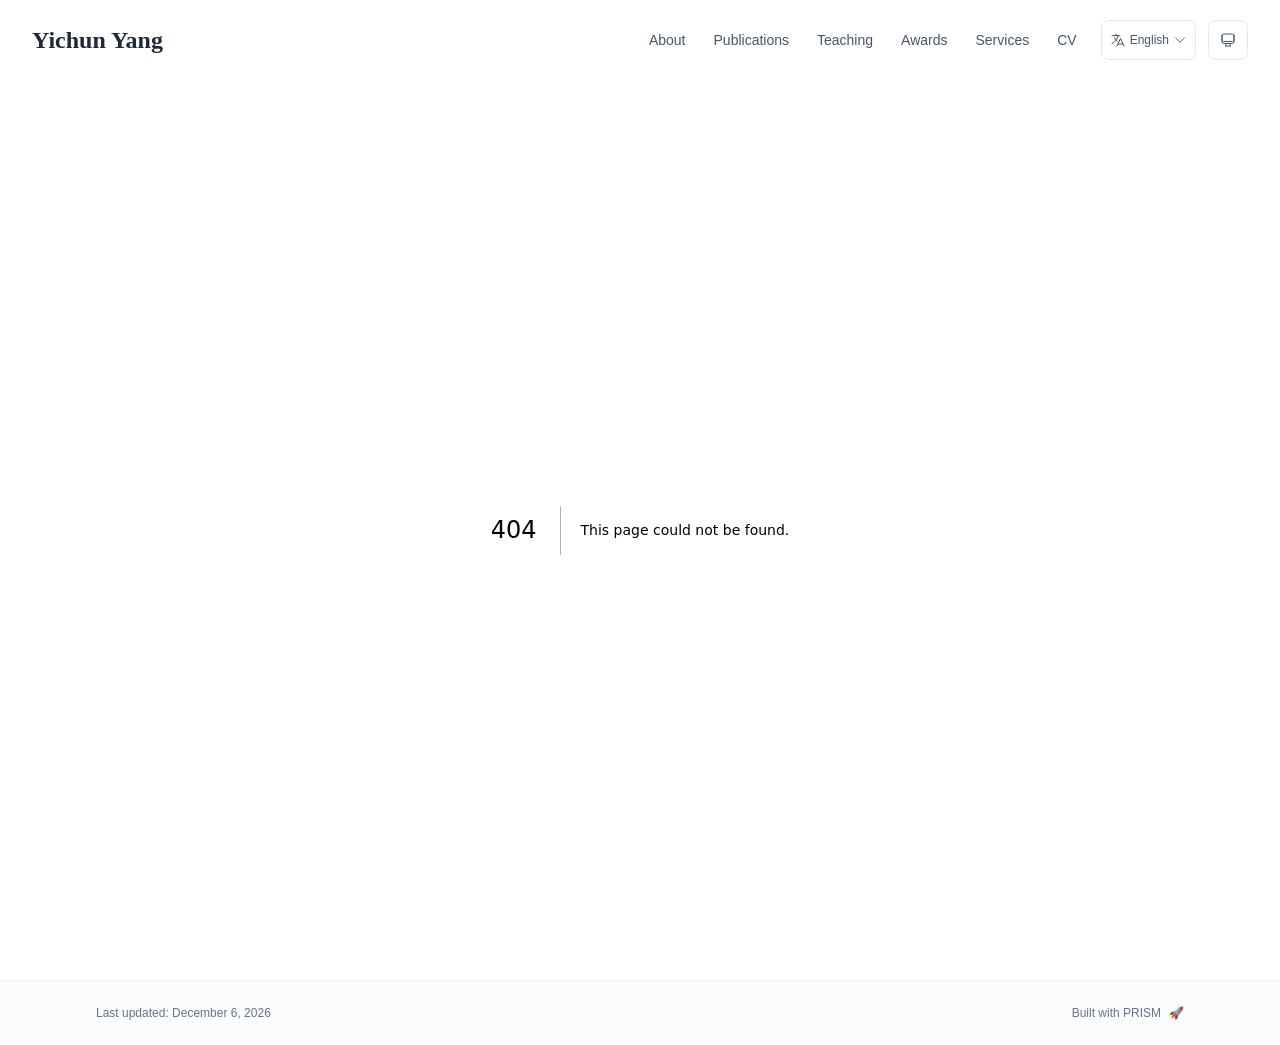
==== 404/index.html @ f0b24abc "Add files via upload" ====
<!DOCTYPE html><html lang="en" class="scroll-smooth"><head><meta charSet="utf-8"/><meta name="viewport" content="width=device-width, initial-scale=1"/><link rel="stylesheet" href="/_next/static/css/1323167429cc407e.css" data-precedence="next"/><link rel="preload" as="script" fetchPriority="low" href="/_next/static/chunks/webpack-af78f5c2c11af041.js"/><script src="/_next/static/chunks/4bd1b696-70b6d399998de86a.js" async=""></script><script src="/_next/static/chunks/684-5aaa8290a129f299.js" async=""></script><script src="/_next/static/chunks/main-app-bf8d1f2fd88f230e.js" async=""></script><script src="/_next/static/chunks/461-a9a5d7b05a71d978.js" async=""></script><script src="/_next/static/chunks/874-6cc630662f3664af.js" async=""></script><script src="/_next/static/chunks/291-e39730cc9327e39b.js" async=""></script><script src="/_next/static/chunks/app/layout-efff964dfcec5de4.js" async=""></script><meta name="robots" content="noindex"/><title>404: This page could not be found.</title><link rel="icon" href="/favicon.svg" type="image/svg+xml"/><link rel="dns-prefetch" href="https://jialeliu.com"/><link rel="preconnect" href="https://jialeliu.com" crossorigin=""/><link rel="preload" as="font" type="font/woff2" href="https://jialeliu.com/fonts/georgiab.woff2" crossorigin=""/><script>
              try {
                const theme = localStorage.getItem('theme-storage');
                const parsed = theme ? JSON.parse(theme) : null;
                const setting = parsed?.state?.theme || 'system';
                const prefersDark = typeof window !== 'undefined' && window.matchMedia && window.matchMedia('(prefers-color-scheme: dark)').matches;
                const effective = setting === 'dark' ? 'dark' : (setting === 'light' ? 'light' : (prefersDark ? 'dark' : 'light'));
                var root = document.documentElement;
                root.classList.add(effective);
                root.setAttribute('data-theme', effective);
              } catch (e) {
                var root = document.documentElement;
                root.classList.add('light');
                root.setAttribute('data-theme', 'light');
              }
            </script><script>
    try {
      const cfg = {"enabled":true,"locales":["zh","en"],"defaultLocale":"en","mode":"auto","fixedLocale":"en","persist":true,"switcher":true,"labels":{"zh":"中文","en":"English"}};
      const storageKey = 'locale-storage';
      const normalize = (value) => typeof value === 'string' ? value.trim().replace('_', '-').toLowerCase() : '';
      const matchLocale = (candidate) => {
        const normalized = normalize(candidate);
        if (!normalized) return null;
        if (cfg.locales.includes(normalized)) return normalized;
        const language = normalized.split('-')[0];
        if (cfg.locales.includes(language)) return language;
        return null;
      };

      let resolved = null;

      if (cfg.persist) {
        resolved = matchLocale(localStorage.getItem(storageKey));
      }

      if (!resolved) {
        if (cfg.mode === 'fixed') {
          resolved = cfg.fixedLocale;
        } else {
          resolved = matchLocale(navigator.language);
        }
      }

      if (!resolved) {
        resolved = cfg.defaultLocale;
      }

      const root = document.documentElement;
      root.lang = resolved;
      root.setAttribute('data-locale', resolved);

      if (cfg.persist) {
        localStorage.setItem(storageKey, resolved);
      }
    } catch (e) {
      const root = document.documentElement;
      root.lang = 'en';
      root.setAttribute('data-locale', 'en');
    }
  </script><title>Yichun Yang</title><meta name="description" content="First year Ph.D. student at Beijing Institute of Technology."/><meta name="author" content="Yichun Yang"/><meta name="keywords" content="Yichun Yang,PhD,Research,Beijing Institute of Technology"/><meta name="creator" content="Yichun Yang"/><meta name="publisher" content="Yichun Yang"/><meta property="og:title" content="Yichun Yang"/><meta property="og:description" content="First year Ph.D. student at Beijing Institute of Technology."/><meta property="og:site_name" content="Yichun Yang&#x27;s Academic Website"/><meta property="og:locale" content="en_US"/><meta property="og:type" content="website"/><meta name="twitter:card" content="summary"/><meta name="twitter:title" content="Yichun Yang"/><meta name="twitter:description" content="First year Ph.D. student at Beijing Institute of Technology."/><link rel="icon" href="/favicon.svg"/><script>document.querySelectorAll('body link[rel="icon"], body link[rel="apple-touch-icon"]').forEach(el => document.head.appendChild(el))</script><script src="/_next/static/chunks/polyfills-42372ed130431b0a.js" noModule=""></script></head><body class="font-sans antialiased"><div style="visibility:hidden"><nav class="fixed top-0 left-0 right-0 z-50" data-headlessui-state=""><div class="transition-all duration-300 ease-out bg-transparent" style="transform:translateY(-100px)"><div class="max-w-7xl mx-auto px-4 sm:px-6 lg:px-8"><div class="flex justify-between items-center h-16 lg:h-20"><div class="flex-shrink-0" tabindex="0"><a class="text-xl lg:text-2xl font-serif font-semibold text-primary hover:text-accent transition-colors duration-200" href="/">Yichun Yang</a></div><div class="hidden lg:block"><div class="ml-10 flex items-center space-x-3"><div class="relative flex items-baseline space-x-1"><a data-nav-href="/" class="relative px-3 py-2 text-sm font-medium rounded-lg transition-colors duration-150 text-neutral-600" href="/">About</a><a data-nav-href="/publications" class="relative px-3 py-2 text-sm font-medium rounded-lg transition-colors duration-150 text-neutral-600" href="/publications/">Publications</a><a data-nav-href="/teaching" class="relative px-3 py-2 text-sm font-medium rounded-lg transition-colors duration-150 text-neutral-600" href="/teaching/">Teaching</a><a data-nav-href="/awards" class="relative px-3 py-2 text-sm font-medium rounded-lg transition-colors duration-150 text-neutral-600" href="/awards/">Awards</a><a data-nav-href="/services" class="relative px-3 py-2 text-sm font-medium rounded-lg transition-colors duration-150 text-neutral-600" href="/services/">Services</a><a data-nav-href="/cv" class="relative px-3 py-2 text-sm font-medium rounded-lg transition-colors duration-150 text-neutral-600" href="/cv/">CV</a></div><div class="flex items-center justify-center w-14 h-10 rounded-lg border border-neutral-200 dark:border-[rgba(148,163,184,0.24)] bg-background dark:bg-neutral-800"><div class="w-6 h-4 rounded bg-neutral-300 animate-pulse"></div></div><div class="flex items-center justify-center w-10 h-10 rounded-lg border border-neutral-200 dark:border-[rgba(148,163,184,0.24)] bg-background dark:bg-neutral-800"><div class="w-4 h-4 rounded-full bg-neutral-300 animate-pulse"></div></div></div></div><div class="lg:hidden flex items-center space-x-2"><div class="flex items-center justify-center w-14 h-10 rounded-lg border border-neutral-200 dark:border-[rgba(148,163,184,0.24)] bg-background dark:bg-neutral-800"><div class="w-6 h-4 rounded bg-neutral-300 animate-pulse"></div></div><div class="flex items-center justify-center w-10 h-10 rounded-lg border border-neutral-200 dark:border-[rgba(148,163,184,0.24)] bg-background dark:bg-neutral-800"><div class="w-4 h-4 rounded-full bg-neutral-300 animate-pulse"></div></div><button class="inline-flex items-center justify-center p-2 rounded-md text-neutral-600 hover:text-primary hover:bg-neutral-100 dark:hover:bg-neutral-800 focus:outline-none focus:ring-2 focus:ring-inset focus:ring-accent transition-colors duration-200" id="headlessui-disclosure-button-«R7pdb»" type="button" aria-expanded="false" data-headlessui-state=""><span class="sr-only">Open main menu</span><div><svg xmlns="http://www.w3.org/2000/svg" fill="none" viewBox="0 0 24 24" stroke-width="1.5" stroke="currentColor" aria-hidden="true" data-slot="icon" class="block h-6 w-6"><path stroke-linecap="round" stroke-linejoin="round" d="M3.75 6.75h16.5M3.75 12h16.5m-16.5 5.25h16.5"></path></svg></div></button></div></div></div></div></nav><main class="min-h-screen pt-16 lg:pt-20"><div style="font-family:system-ui,&quot;Segoe UI&quot;,Roboto,Helvetica,Arial,sans-serif,&quot;Apple Color Emoji&quot;,&quot;Segoe UI Emoji&quot;;height:100vh;text-align:center;display:flex;flex-direction:column;align-items:center;justify-content:center"><div><style>body{color:#000;background:#fff;margin:0}.next-error-h1{border-right:1px solid rgba(0,0,0,.3)}@media (prefers-color-scheme:dark){body{color:#fff;background:#000}.next-error-h1{border-right:1px solid rgba(255,255,255,.3)}}</style><h1 class="next-error-h1" style="display:inline-block;margin:0 20px 0 0;padding:0 23px 0 0;font-size:24px;font-weight:500;vertical-align:top;line-height:49px">404</h1><div style="display:inline-block"><h2 style="font-size:14px;font-weight:400;line-height:49px;margin:0">This page could not be found.</h2></div></div></div><!--$--><!--/$--><!--$--><!--/$--></main><footer class="border-t border-neutral-200/50 bg-neutral-50/50 dark:bg-neutral-900/50 dark:border-neutral-700/50"><div class="max-w-6xl mx-auto px-4 sm:px-6 lg:px-8 py-6"><div class="flex flex-col sm:flex-row justify-between items-center gap-2"><p class="text-xs text-neutral-500">Last updated<!-- -->: <!-- -->April 10, 2026</p><p class="text-xs text-neutral-500 flex items-center"><a href="https://github.com/xyjoey/PRISM" target="_blank" rel="noopener noreferrer">Built with PRISM</a><span class="ml-2">🚀</span></p></div></div></footer></div><script src="/_next/static/chunks/webpack-af78f5c2c11af041.js" async=""></script><script>(self.__next_f=self.__next_f||[]).push([0])</script><script>self.__next_f.push([1,"1:\"$Sreact.fragment\"\n3:I[3719,[\"461\",\"static/chunks/461-a9a5d7b05a71d978.js\",\"874\",\"static/chunks/874-6cc630662f3664af.js\",\"291\",\"static/chunks/291-e39730cc9327e39b.js\",\"177\",\"static/chunks/app/layout-efff964dfcec5de4.js\"],\"ThemeProvider\"]\n4:I[310,[\"461\",\"static/chunks/461-a9a5d7b05a71d978.js\",\"874\",\"static/chunks/874-6cc630662f3664af.js\",\"291\",\"static/chunks/291-e39730cc9327e39b.js\",\"177\",\"static/chunks/app/layout-efff964dfcec5de4.js\"],\"LocaleProvider\"]\n5:I[4574,[\"461\",\"static/chunks/461-a9a5d7b05a71d978.js\",\"874\",\"static/chunks/874-6cc630662f3664af.js\",\"291\",\"static/chunks/291-e39730cc9327e39b.js\",\"177\",\"static/chunks/app/layout-efff964dfcec5de4.js\"],\"default\"]\n6:I[7555,[],\"\"]\n7:I[1295,[],\"\"]\n8:I[2548,[\"461\",\"static/chunks/461-a9a5d7b05a71d978.js\",\"874\",\"static/chunks/874-6cc630662f3664af.js\",\"291\",\"static/chunks/291-e39730cc9327e39b.js\",\"177\",\"static/chunks/app/layout-efff964dfcec5de4.js\"],\"default\"]\n9:I[9665,[],\"MetadataBoundary\"]\nb:I[9665,[],\"OutletBoundary\"]\ne:I[4911,[],\"AsyncMetadataOutlet\"]\n10:I[9665,[],\"ViewportBoundary\"]\n12:I[6614,[],\"\"]\n:HL[\"/_next/static/css/1323167429cc407e.css\",\"style\"]\n2:T590,\n    try {\n      const cfg = {\"enabled\":true,\"locales\":[\"zh\",\"en\"],\"defaultLocale\":\"en\",\"mode\":\"auto\",\"fixedLocale\":\"en\",\"persist\":true,\"switcher\":true,\"labels\":{\"zh\":\"中文\",\"en\":\"English\"}};\n      const storageKey = 'locale-storage';\n      const normalize = (value) =\u003e typeof value === 'string' ? value.trim().replace('_', '-').toLowerCase() : '';\n      const matchLocale = (candidate) =\u003e {\n        const normalized = normalize(candidate);\n        if (!normalized) return null;\n        if (cfg.locales.includes(normalized)) return normalized;\n        const language = normalized.split('-')[0];\n        if (cfg.locales.includes(language)) return language;\n        return null;\n      };\n\n      let resolved = null;\n\n      if (cfg.persist) {\n        resolved = matchLocale(localStorage.getItem(storageKey));\n      }\n\n      if (!resolved) {\n        if (cfg.mode === 'fixed') {\n          resolved = cfg.fixedLocale;\n        }"])</script><script>self.__next_f.push([1," else {\n          resolved = matchLocale(navigator.language);\n        }\n      }\n\n      if (!resolved) {\n        resolved = cfg.defaultLocale;\n      }\n\n      const root = document.documentElement;\n      root.lang = resolved;\n      root.setAttribute('data-locale', resolved);\n\n      if (cfg.persist) {\n        localStorage.setItem(storageKey, resolved);\n      }\n    } catch (e) {\n      const root = document.documentElement;\n      root.lang = 'en';\n      root.setAttribute('data-locale', 'en');\n    }\n  "])</script><script>self.__next_f.push([1,"0:{\"P\":null,\"b\":\"nX96BOFjvNhLvj8TlKa_o\",\"p\":\"\",\"c\":[\"\",\"_not-found\",\"\"],\"i\":false,\"f\":[[[\"\",{\"children\":[\"/_not-found\",{\"children\":[\"__PAGE__\",{}]}]},\"$undefined\",\"$undefined\",true],[\"\",[\"$\",\"$1\",\"c\",{\"children\":[[[\"$\",\"link\",\"0\",{\"rel\":\"stylesheet\",\"href\":\"/_next/static/css/1323167429cc407e.css\",\"precedence\":\"next\",\"crossOrigin\":\"$undefined\",\"nonce\":\"$undefined\"}]],[\"$\",\"html\",null,{\"lang\":\"en\",\"className\":\"scroll-smooth\",\"suppressHydrationWarning\":true,\"children\":[[\"$\",\"head\",null,{\"children\":[[\"$\",\"link\",null,{\"rel\":\"icon\",\"href\":\"/favicon.svg\",\"type\":\"image/svg+xml\"}],[\"$\",\"link\",null,{\"rel\":\"dns-prefetch\",\"href\":\"https://jialeliu.com\"}],[\"$\",\"link\",null,{\"rel\":\"preconnect\",\"href\":\"https://jialeliu.com\",\"crossOrigin\":\"\"}],[\"$\",\"link\",null,{\"rel\":\"preload\",\"as\":\"font\",\"type\":\"font/woff2\",\"href\":\"https://jialeliu.com/fonts/georgiab.woff2\",\"crossOrigin\":\"\"}],[\"$\",\"script\",null,{\"dangerouslySetInnerHTML\":{\"__html\":\"\\n              try {\\n                const theme = localStorage.getItem('theme-storage');\\n                const parsed = theme ? JSON.parse(theme) : null;\\n                const setting = parsed?.state?.theme || 'system';\\n                const prefersDark = typeof window !== 'undefined' \u0026\u0026 window.matchMedia \u0026\u0026 window.matchMedia('(prefers-color-scheme: dark)').matches;\\n                const effective = setting === 'dark' ? 'dark' : (setting === 'light' ? 'light' : (prefersDark ? 'dark' : 'light'));\\n                var root = document.documentElement;\\n                root.classList.add(effective);\\n                root.setAttribute('data-theme', effective);\\n              } catch (e) {\\n                var root = document.documentElement;\\n                root.classList.add('light');\\n                root.setAttribute('data-theme', 'light');\\n              }\\n            \"}}],[\"$\",\"script\",null,{\"dangerouslySetInnerHTML\":{\"__html\":\"$2\"}}]]}],[\"$\",\"body\",null,{\"className\":\"font-sans antialiased\",\"children\":[\"$\",\"$L3\",null,{\"children\":[\"$\",\"$L4\",null,{\"config\":{\"enabled\":true,\"locales\":[\"zh\",\"en\"],\"defaultLocale\":\"en\",\"mode\":\"auto\",\"fixedLocale\":\"en\",\"persist\":true,\"switcher\":true,\"labels\":{\"zh\":\"中文\",\"en\":\"English\"}},\"children\":[[\"$\",\"$L5\",null,{\"items\":[{\"title\":\"About\",\"type\":\"page\",\"target\":\"about\",\"href\":\"/\"},{\"title\":\"Publications\",\"type\":\"page\",\"target\":\"publications\",\"href\":\"/publications\"},{\"title\":\"Teaching\",\"type\":\"page\",\"target\":\"teaching\",\"href\":\"/teaching\"},{\"title\":\"Awards\",\"type\":\"page\",\"target\":\"awards\",\"href\":\"/awards\"},{\"title\":\"Services\",\"type\":\"page\",\"target\":\"services\",\"href\":\"/services\"},{\"title\":\"CV\",\"type\":\"page\",\"target\":\"cv\",\"href\":\"/cv\"}],\"siteTitle\":\"Yichun Yang\",\"enableOnePageMode\":false,\"i18n\":\"$0:f:0:1:1:props:children:1:props:children:1:props:children:props:children:props:config\",\"itemsByLocale\":{\"zh\":[{\"title\":\"关于我\",\"type\":\"page\",\"target\":\"about\",\"href\":\"/\"},{\"title\":\"论文\",\"type\":\"page\",\"target\":\"publications\",\"href\":\"/publications\"},{\"title\":\"教学\",\"type\":\"page\",\"target\":\"teaching\",\"href\":\"/teaching\"},{\"title\":\"奖项\",\"type\":\"page\",\"target\":\"awards\",\"href\":\"/awards\"},{\"title\":\"服务\",\"type\":\"page\",\"target\":\"services\",\"href\":\"/services\"},{\"title\":\"简历\",\"type\":\"page\",\"target\":\"cv\",\"href\":\"/cv\"}],\"en\":[{\"title\":\"About\",\"type\":\"page\",\"target\":\"about\",\"href\":\"/\"},{\"title\":\"Publications\",\"type\":\"page\",\"target\":\"publications\",\"href\":\"/publications\"},{\"title\":\"Teaching\",\"type\":\"page\",\"target\":\"teaching\",\"href\":\"/teaching\"},{\"title\":\"Awards\",\"type\":\"page\",\"target\":\"awards\",\"href\":\"/awards\"},{\"title\":\"Services\",\"type\":\"page\",\"target\":\"services\",\"href\":\"/services\"},{\"title\":\"CV\",\"type\":\"page\",\"target\":\"cv\",\"href\":\"/cv\"}]},\"siteTitleByLocale\":{\"zh\":\"杨一春\",\"en\":\"Yichun Yang\"}}],[\"$\",\"main\",null,{\"className\":\"min-h-screen pt-16 lg:pt-20\",\"children\":[\"$\",\"$L6\",null,{\"parallelRouterKey\":\"children\",\"error\":\"$undefined\",\"errorStyles\":\"$undefined\",\"errorScripts\":\"$undefined\",\"template\":[\"$\",\"$L7\",null,{}],\"templateStyles\":\"$undefined\",\"templateScripts\":\"$undefined\",\"notFound\":[[[\"$\",\"title\",null,{\"children\":\"404: This page could not be found.\"}],[\"$\",\"div\",null,{\"style\":{\"fontFamily\":\"system-ui,\\\"Segoe UI\\\",Roboto,Helvetica,Arial,sans-serif,\\\"Apple Color Emoji\\\",\\\"Segoe UI Emoji\\\"\",\"height\":\"100vh\",\"textAlign\":\"center\",\"display\":\"flex\",\"flexDirection\":\"column\",\"alignItems\":\"center\",\"justifyContent\":\"center\"},\"children\":[\"$\",\"div\",null,{\"children\":[[\"$\",\"style\",null,{\"dangerouslySetInnerHTML\":{\"__html\":\"body{color:#000;background:#fff;margin:0}.next-error-h1{border-right:1px solid rgba(0,0,0,.3)}@media (prefers-color-scheme:dark){body{color:#fff;background:#000}.next-error-h1{border-right:1px solid rgba(255,255,255,.3)}}\"}}],[\"$\",\"h1\",null,{\"className\":\"next-error-h1\",\"style\":{\"display\":\"inline-block\",\"margin\":\"0 20px 0 0\",\"padding\":\"0 23px 0 0\",\"fontSize\":24,\"fontWeight\":500,\"verticalAlign\":\"top\",\"lineHeight\":\"49px\"},\"children\":404}],[\"$\",\"div\",null,{\"style\":{\"display\":\"inline-block\"},\"children\":[\"$\",\"h2\",null,{\"style\":{\"fontSize\":14,\"fontWeight\":400,\"lineHeight\":\"49px\",\"margin\":0},\"children\":\"This page could not be found.\"}]}]]}]}]],[]],\"forbidden\":\"$undefined\",\"unauthorized\":\"$undefined\"}]}],[\"$\",\"$L8\",null,{\"lastUpdated\":\"$undefined\",\"lastUpdatedByLocale\":{\"zh\":\"$undefined\",\"en\":\"$undefined\"},\"defaultLocale\":\"en\"}]]}]}]}]]}]]}],{\"children\":[\"/_not-found\",[\"$\",\"$1\",\"c\",{\"children\":[null,[\"$\",\"$L6\",null,{\"parallelRouterKey\":\"children\",\"error\":\"$undefined\",\"errorStyles\":\"$undefined\",\"errorScripts\":\"$undefined\",\"template\":[\"$\",\"$L7\",null,{}],\"templateStyles\":\"$undefined\",\"templateScripts\":\"$undefined\",\"notFound\":\"$undefined\",\"forbidden\":\"$undefined\",\"unauthorized\":\"$undefined\"}]]}],{\"children\":[\"__PAGE__\",[\"$\",\"$1\",\"c\",{\"children\":[[[\"$\",\"title\",null,{\"children\":\"404: This page could not be found.\"}],[\"$\",\"div\",null,{\"style\":\"$0:f:0:1:1:props:children:1:props:children:1:props:children:props:children:props:children:1:props:children:props:notFound:0:1:props:style\",\"children\":[\"$\",\"div\",null,{\"children\":[[\"$\",\"style\",null,{\"dangerouslySetInnerHTML\":{\"__html\":\"body{color:#000;background:#fff;margin:0}.next-error-h1{border-right:1px solid rgba(0,0,0,.3)}@media (prefers-color-scheme:dark){body{color:#fff;background:#000}.next-error-h1{border-right:1px solid rgba(255,255,255,.3)}}\"}}],[\"$\",\"h1\",null,{\"className\":\"next-error-h1\",\"style\":\"$0:f:0:1:1:props:children:1:props:children:1:props:children:props:children:props:children:1:props:children:props:notFound:0:1:props:children:props:children:1:props:style\",\"children\":404}],[\"$\",\"div\",null,{\"style\":\"$0:f:0:1:1:props:children:1:props:children:1:props:children:props:children:props:children:1:props:children:props:notFound:0:1:props:children:props:children:2:props:style\",\"children\":[\"$\",\"h2\",null,{\"style\":\"$0:f:0:1:1:props:children:1:props:children:1:props:children:props:children:props:children:1:props:children:props:notFound:0:1:props:children:props:children:2:props:children:props:style\",\"children\":\"This page could not be found.\"}]}]]}]}]],[\"$\",\"$L9\",null,{\"children\":\"$La\"}],null,[\"$\",\"$Lb\",null,{\"children\":[\"$Lc\",\"$Ld\",[\"$\",\"$Le\",null,{\"promise\":\"$@f\"}]]}]]}],{},null,false]},null,false]},null,false],[\"$\",\"$1\",\"h\",{\"children\":[[\"$\",\"meta\",null,{\"name\":\"robots\",\"content\":\"noindex\"}],[\"$\",\"$1\",\"EU04iHyflQEjvFbrUO5sN\",{\"children\":[[\"$\",\"$L10\",null,{\"children\":\"$L11\"}],null]}],null]}],false]],\"m\":\"$undefined\",\"G\":[\"$12\",\"$undefined\"],\"s\":false,\"S\":true}\n"])</script><script>self.__next_f.push([1,"13:\"$Sreact.suspense\"\n14:I[4911,[],\"AsyncMetadata\"]\na:[\"$\",\"$13\",null,{\"fallback\":null,\"children\":[\"$\",\"$L14\",null,{\"promise\":\"$@15\"}]}]\n"])</script><script>self.__next_f.push([1,"d:null\n"])</script><script>self.__next_f.push([1,"11:[[\"$\",\"meta\",\"0\",{\"charSet\":\"utf-8\"}],[\"$\",\"meta\",\"1\",{\"name\":\"viewport\",\"content\":\"width=device-width, initial-scale=1\"}]]\nc:null\n"])</script><script>self.__next_f.push([1,"15:{\"metadata\":[[\"$\",\"title\",\"0\",{\"children\":\"Yichun Yang\"}],[\"$\",\"meta\",\"1\",{\"name\":\"description\",\"content\":\"First year Ph.D. student at Beijing Institute of Technology.\"}],[\"$\",\"meta\",\"2\",{\"name\":\"author\",\"content\":\"Yichun Yang\"}],[\"$\",\"meta\",\"3\",{\"name\":\"keywords\",\"content\":\"Yichun Yang,PhD,Research,Beijing Institute of Technology\"}],[\"$\",\"meta\",\"4\",{\"name\":\"creator\",\"content\":\"Yichun Yang\"}],[\"$\",\"meta\",\"5\",{\"name\":\"publisher\",\"content\":\"Yichun Yang\"}],[\"$\",\"meta\",\"6\",{\"property\":\"og:title\",\"content\":\"Yichun Yang\"}],[\"$\",\"meta\",\"7\",{\"property\":\"og:description\",\"content\":\"First year Ph.D. student at Beijing Institute of Technology.\"}],[\"$\",\"meta\",\"8\",{\"property\":\"og:site_name\",\"content\":\"Yichun Yang's Academic Website\"}],[\"$\",\"meta\",\"9\",{\"property\":\"og:locale\",\"content\":\"en_US\"}],[\"$\",\"meta\",\"10\",{\"property\":\"og:type\",\"content\":\"website\"}],[\"$\",\"meta\",\"11\",{\"name\":\"twitter:card\",\"content\":\"summary\"}],[\"$\",\"meta\",\"12\",{\"name\":\"twitter:title\",\"content\":\"Yichun Yang\"}],[\"$\",\"meta\",\"13\",{\"name\":\"twitter:description\",\"content\":\"First year Ph.D. student at Beijing Institute of Technology.\"}],[\"$\",\"link\",\"14\",{\"rel\":\"icon\",\"href\":\"/favicon.svg\"}]],\"error\":null,\"digest\":\"$undefined\"}\nf:{\"metadata\":\"$15:metadata\",\"error\":null,\"digest\":\"$undefined\"}\n"])</script></body></html>
---- _next/static/css/1323167429cc407e.css ----
/*! tailwindcss v4.1.10 | MIT License | https://tailwindcss.com */@layer properties{@supports (((-webkit-hyphens:none)) and (not (margin-trim:inline))) or ((-moz-orient:inline) and (not (color:rgb(from red r g b)))){*,::backdrop,:after,:before{--tw-translate-x:0;--tw-translate-y:0;--tw-translate-z:0;--tw-rotate-x:initial;--tw-rotate-y:initial;--tw-rotate-z:initial;--tw-skew-x:initial;--tw-skew-y:initial;--tw-space-y-reverse:0;--tw-space-x-reverse:0;--tw-border-style:solid;--tw-leading:initial;--tw-font-weight:initial;--tw-shadow:0 0 #0000;--tw-shadow-color:initial;--tw-shadow-alpha:100%;--tw-inset-shadow:0 0 #0000;--tw-inset-shadow-color:initial;--tw-inset-shadow-alpha:100%;--tw-ring-color:initial;--tw-ring-shadow:0 0 #0000;--tw-inset-ring-color:initial;--tw-inset-ring-shadow:0 0 #0000;--tw-ring-inset:initial;--tw-ring-offset-width:0px;--tw-ring-offset-color:#fff;--tw-ring-offset-shadow:0 0 #0000;--tw-blur:initial;--tw-brightness:initial;--tw-contrast:initial;--tw-grayscale:initial;--tw-hue-rotate:initial;--tw-invert:initial;--tw-opacity:initial;--tw-saturate:initial;--tw-sepia:initial;--tw-drop-shadow:initial;--tw-drop-shadow-color:initial;--tw-drop-shadow-alpha:100%;--tw-drop-shadow-size:initial;--tw-backdrop-blur:initial;--tw-backdrop-brightness:initial;--tw-backdrop-contrast:initial;--tw-backdrop-grayscale:initial;--tw-backdrop-hue-rotate:initial;--tw-backdrop-invert:initial;--tw-backdrop-opacity:initial;--tw-backdrop-saturate:initial;--tw-backdrop-sepia:initial;--tw-duration:initial;--tw-ease:initial;--tw-scale-x:1;--tw-scale-y:1;--tw-scale-z:1}}}@layer theme{:host,:root{--font-sans:"Inter",-apple-system,BlinkMacSystemFont,"Segoe UI",Roboto,sans-serif;--color-red-50:oklch(97.1% .013 17.38);--color-red-400:oklch(70.4% .191 22.216);--color-red-600:oklch(57.7% .245 27.325);--color-red-900:oklch(39.6% .141 25.723);--color-white:#fff;--spacing:.25rem;--container-2xl:42rem;--container-3xl:48rem;--container-4xl:56rem;--container-6xl:72rem;--container-7xl:80rem;--text-xs:.75rem;--text-xs--line-height:calc(1/.75);--text-sm:.875rem;--text-sm--line-height:calc(1.25/.875);--text-base:1rem;--text-base--line-height:calc(1.5/1);--text-lg:1.125rem;--text-lg--line-height:calc(1.75/1.125);--text-xl:1.25rem;--text-xl--line-height:calc(1.75/1.25);--text-2xl:1.5rem;--text-2xl--line-height:calc(2/1.5);--text-3xl:1.875rem;--text-3xl--line-height:calc(2.25/1.875);--text-4xl:2.25rem;--text-4xl--line-height:calc(2.5/2.25);--font-weight-medium:500;--font-weight-semibold:600;--font-weight-bold:700;--leading-tight:1.25;--leading-relaxed:1.625;--radius-md:.375rem;--radius-lg:.5rem;--radius-xl:.75rem;--radius-2xl:1rem;--ease-out:cubic-bezier(0,0,.2,1);--animate-pulse:pulse 2s cubic-bezier(.4,0,.6,1)infinite;--blur-xl:24px;--aspect-video:16/9;--default-transition-duration:.15s;--default-transition-timing-function:cubic-bezier(.4,0,.2,1);--default-font-family:"Inter",-apple-system,BlinkMacSystemFont,"Segoe UI",Roboto,sans-serif;--default-mono-font-family:"SF Mono",Monaco,"Cascadia Code","Roboto Mono",Consolas,"Courier New",monospace;--line-height-normal:1.5;--shadow-glass:0 8px 32px 0 #1f26875e}}@layer base{*,::backdrop,:after,:before{box-sizing:border-box;border:0 solid;margin:0;padding:0}::file-selector-button{box-sizing:border-box;border:0 solid;margin:0;padding:0}:host,html{-webkit-text-size-adjust:100%;tab-size:4;line-height:1.5;font-family:var(--default-font-family,ui-sans-serif,system-ui,sans-serif,"Apple Color Emoji","Segoe UI Emoji","Segoe UI Symbol","Noto Color Emoji");font-feature-settings:var(--default-font-feature-settings,normal);font-variation-settings:var(--default-font-variation-settings,normal);-webkit-tap-highlight-color:transparent}hr{height:0;color:inherit;border-top-width:1px}abbr:where([title]){-webkit-text-decoration:underline dotted;text-decoration:underline dotted}h1,h2,h3,h4,h5,h6{font-size:inherit;font-weight:inherit}a{color:inherit;-webkit-text-decoration:inherit;text-decoration:inherit}b,strong{font-weight:bolder}code,kbd,pre,samp{font-family:var(--default-mono-font-family,ui-monospace,SFMono-Regular,Menlo,Monaco,Consolas,"Liberation Mono","Courier New",monospace);font-feature-settings:var(--default-mono-font-feature-settings,normal);font-variation-settings:var(--default-mono-font-variation-settings,normal);font-size:1em}small{font-size:80%}sub,sup{vertical-align:baseline;font-size:75%;line-height:0;position:relative}sub{bottom:-.25em}sup{top:-.5em}table{text-indent:0;border-color:inherit;border-collapse:collapse}:-moz-focusring{outline:auto}progress{vertical-align:baseline}summary{display:list-item}menu,ol,ul{list-style:none}audio,canvas,embed,iframe,img,object,svg,video{vertical-align:middle;display:block}img,video{max-width:100%;height:auto}button,input,optgroup,select,textarea{font:inherit;font-feature-settings:inherit;font-variation-settings:inherit;letter-spacing:inherit;color:inherit;opacity:1;background-color:#0000;border-radius:0}::file-selector-button{font:inherit;font-feature-settings:inherit;font-variation-settings:inherit;letter-spacing:inherit;color:inherit;opacity:1;background-color:#0000;border-radius:0}:where(select:is([multiple],[size])) optgroup{font-weight:bolder}:where(select:is([multiple],[size])) optgroup option{padding-inline-start:20px}::file-selector-button{margin-inline-end:4px}::placeholder{opacity:1}@supports (not ((-webkit-appearance:-apple-pay-button))) or (contain-intrinsic-size:1px){::placeholder{color:currentColor}@supports (color:color-mix(in lab,red,red)){::placeholder{color:color-mix(in oklab,currentcolor 50%,transparent)}}}textarea{resize:vertical}::-webkit-search-decoration{-webkit-appearance:none}::-webkit-date-and-time-value{min-height:1lh;text-align:inherit}::-webkit-datetime-edit{display:inline-flex}::-webkit-datetime-edit-fields-wrapper{padding:0}::-webkit-datetime-edit,::-webkit-datetime-edit-year-field{padding-block:0}::-webkit-datetime-edit-day-field,::-webkit-datetime-edit-month-field{padding-block:0}::-webkit-datetime-edit-hour-field,::-webkit-datetime-edit-minute-field{padding-block:0}::-webkit-datetime-edit-millisecond-field,::-webkit-datetime-edit-second-field{padding-block:0}::-webkit-datetime-edit-meridiem-field{padding-block:0}:-moz-ui-invalid{box-shadow:none}button,input:where([type=button],[type=reset],[type=submit]){appearance:button}::file-selector-button{appearance:button}::-webkit-inner-spin-button,::-webkit-outer-spin-button{height:auto}[hidden]:where(:not([hidden=until-found])){display:none!important}}@layer components;@layer utilities{.pointer-events-none{pointer-events:none}.sr-only{clip:rect(0,0,0,0);white-space:nowrap;border-width:0;width:1px;height:1px;margin:-1px;padding:0;overflow:hidden}.absolute,.sr-only{position:absolute}.fixed{position:fixed}.relative{position:relative}.static{position:static}.sticky{position:sticky}.inset-0{inset:calc(var(--spacing)*0)}.top-0{top:calc(var(--spacing)*0)}.top-1\/2{top:50%}.top-2{top:calc(var(--spacing)*2)}.top-8{top:calc(var(--spacing)*8)}.top-full{top:100%}.right-0{right:calc(var(--spacing)*0)}.right-2{right:calc(var(--spacing)*2)}.left-0{left:calc(var(--spacing)*0)}.left-1\/2{left:50%}.left-3{left:calc(var(--spacing)*3)}.z-10{z-index:10}.z-20{z-index:20}.z-40{z-index:40}.z-50{z-index:50}.container{width:100%}@media (min-width:40rem){.container{max-width:40rem}}@media (min-width:48rem){.container{max-width:48rem}}@media (min-width:64rem){.container{max-width:64rem}}@media (min-width:80rem){.container{max-width:80rem}}@media (min-width:96rem){.container{max-width:96rem}}.mx-auto{margin-inline:auto}.my-4{margin-block:calc(var(--spacing)*4)}.mt-1{margin-top:calc(var(--spacing)*1)}.mt-2{margin-top:calc(var(--spacing)*2)}.mt-4{margin-top:calc(var(--spacing)*4)}.mt-6{margin-top:calc(var(--spacing)*6)}.mt-8{margin-top:calc(var(--spacing)*8)}.mt-auto{margin-top:auto}.mr-1{margin-right:calc(var(--spacing)*1)}.mr-1\.5{margin-right:calc(var(--spacing)*1.5)}.mr-2{margin-right:calc(var(--spacing)*2)}.mb-1{margin-bottom:calc(var(--spacing)*1)}.mb-2{margin-bottom:calc(var(--spacing)*2)}.mb-3{margin-bottom:calc(var(--spacing)*3)}.mb-4{margin-bottom:calc(var(--spacing)*4)}.mb-6{margin-bottom:calc(var(--spacing)*6)}.mb-8{margin-bottom:calc(var(--spacing)*8)}.ml-0{margin-left:calc(var(--spacing)*0)}.ml-2{margin-left:calc(var(--spacing)*2)}.ml-4{margin-left:calc(var(--spacing)*4)}.ml-10{margin-left:calc(var(--spacing)*10)}.line-clamp-2{-webkit-line-clamp:2}.line-clamp-2,.line-clamp-3{-webkit-box-orient:vertical;display:-webkit-box;overflow:hidden}.line-clamp-3{-webkit-line-clamp:3}.block{display:block}.contents{display:contents}.flex{display:flex}.grid{display:grid}.hidden{display:none}.inline-flex{display:inline-flex}.aspect-video{aspect-ratio:var(--aspect-video)}.h-0{height:calc(var(--spacing)*0)}.h-2\.5{height:calc(var(--spacing)*2.5)}.h-3{height:calc(var(--spacing)*3)}.h-3\.5{height:calc(var(--spacing)*3.5)}.h-4{height:calc(var(--spacing)*4)}.h-5{height:calc(var(--spacing)*5)}.h-6{height:calc(var(--spacing)*6)}.h-10{height:calc(var(--spacing)*10)}.h-16{height:calc(var(--spacing)*16)}.h-64{height:calc(var(--spacing)*64)}.h-full{height:100%}.min-h-screen{min-height:100vh}.w-0{width:calc(var(--spacing)*0)}.w-2\.5{width:calc(var(--spacing)*2.5)}.w-3{width:calc(var(--spacing)*3)}.w-3\.5{width:calc(var(--spacing)*3.5)}.w-4{width:calc(var(--spacing)*4)}.w-5{width:calc(var(--spacing)*5)}.w-6{width:calc(var(--spacing)*6)}.w-10{width:calc(var(--spacing)*10)}.w-14{width:calc(var(--spacing)*14)}.w-16{width:calc(var(--spacing)*16)}.w-32{width:calc(var(--spacing)*32)}.w-36{width:calc(var(--spacing)*36)}.w-64{width:calc(var(--spacing)*64)}.w-full{width:100%}.max-w-2xl{max-width:var(--container-2xl)}.max-w-3xl{max-width:var(--container-3xl)}.max-w-4xl{max-width:var(--container-4xl)}.max-w-6xl{max-width:var(--container-6xl)}.max-w-7xl{max-width:var(--container-7xl)}.max-w-\[calc\(100vw-2rem\)\]{max-width:calc(100vw - 2rem)}.flex-shrink-0{flex-shrink:0}.flex-grow{flex-grow:1}.-translate-x-1\/2{--tw-translate-x:calc(calc(1/2*100%)*-1)}.-translate-x-1\/2,.-translate-y-1\/2{translate:var(--tw-translate-x)var(--tw-translate-y)}.-translate-y-1\/2{--tw-translate-y:calc(calc(1/2*100%)*-1)}.-translate-y-full{--tw-translate-y:-100%;translate:var(--tw-translate-x)var(--tw-translate-y)}.transform{transform:var(--tw-rotate-x,)var(--tw-rotate-y,)var(--tw-rotate-z,)var(--tw-skew-x,)var(--tw-skew-y,)}.animate-pulse{animation:var(--animate-pulse)}.cursor-pointer{cursor:pointer}.resize{resize:both}.scroll-mt-24{scroll-margin-top:calc(var(--spacing)*24)}.list-inside{list-style-position:inside}.list-decimal{list-style-type:decimal}.list-disc{list-style-type:disc}.grid-cols-1{grid-template-columns:repeat(1,minmax(0,1fr))}.flex-col{flex-direction:column}.flex-wrap{flex-wrap:wrap}.items-baseline{align-items:baseline}.items-center{align-items:center}.items-start{align-items:flex-start}.justify-between{justify-content:space-between}.justify-center{justify-content:center}.gap-1{gap:calc(var(--spacing)*1)}.gap-2{gap:calc(var(--spacing)*2)}.gap-3{gap:calc(var(--spacing)*3)}.gap-4{gap:calc(var(--spacing)*4)}.gap-6{gap:calc(var(--spacing)*6)}.gap-12{gap:calc(var(--spacing)*12)}:where(.space-y-1>:not(:last-child)){--tw-space-y-reverse:0;margin-block-start:calc(calc(var(--spacing)*1)*var(--tw-space-y-reverse));margin-block-end:calc(calc(var(--spacing)*1)*calc(1 - var(--tw-space-y-reverse)))}:where(.space-y-2>:not(:last-child)){--tw-space-y-reverse:0;margin-block-start:calc(calc(var(--spacing)*2)*var(--tw-space-y-reverse));margin-block-end:calc(calc(var(--spacing)*2)*calc(1 - var(--tw-space-y-reverse)))}:where(.space-y-3>:not(:last-child)){--tw-space-y-reverse:0;margin-block-start:calc(calc(var(--spacing)*3)*var(--tw-space-y-reverse));margin-block-end:calc(calc(var(--spacing)*3)*calc(1 - var(--tw-space-y-reverse)))}:where(.space-y-4>:not(:last-child)){--tw-space-y-reverse:0;margin-block-start:calc(calc(var(--spacing)*4)*var(--tw-space-y-reverse));margin-block-end:calc(calc(var(--spacing)*4)*calc(1 - var(--tw-space-y-reverse)))}:where(.space-y-6>:not(:last-child)){--tw-space-y-reverse:0;margin-block-start:calc(calc(var(--spacing)*6)*var(--tw-space-y-reverse));margin-block-end:calc(calc(var(--spacing)*6)*calc(1 - var(--tw-space-y-reverse)))}:where(.space-y-8>:not(:last-child)){--tw-space-y-reverse:0;margin-block-start:calc(calc(var(--spacing)*8)*var(--tw-space-y-reverse));margin-block-end:calc(calc(var(--spacing)*8)*calc(1 - var(--tw-space-y-reverse)))}:where(.space-x-0\.5>:not(:last-child)){--tw-space-x-reverse:0;margin-inline-start:calc(calc(var(--spacing)*.5)*var(--tw-space-x-reverse));margin-inline-end:calc(calc(var(--spacing)*.5)*calc(1 - var(--tw-space-x-reverse)))}:where(.space-x-1>:not(:last-child)){--tw-space-x-reverse:0;margin-inline-start:calc(calc(var(--spacing)*1)*var(--tw-space-x-reverse));margin-inline-end:calc(calc(var(--spacing)*1)*calc(1 - var(--tw-space-x-reverse)))}:where(.space-x-2>:not(:last-child)){--tw-space-x-reverse:0;margin-inline-start:calc(calc(var(--spacing)*2)*var(--tw-space-x-reverse));margin-inline-end:calc(calc(var(--spacing)*2)*calc(1 - var(--tw-space-x-reverse)))}:where(.space-x-3>:not(:last-child)){--tw-space-x-reverse:0;margin-inline-start:calc(calc(var(--spacing)*3)*var(--tw-space-x-reverse));margin-inline-end:calc(calc(var(--spacing)*3)*calc(1 - var(--tw-space-x-reverse)))}.overflow-hidden{overflow:hidden}.overflow-x-auto{overflow-x:auto}.scroll-smooth{scroll-behavior:smooth}.rounded{border-radius:.25rem}.rounded-2xl{border-radius:var(--radius-2xl)}.rounded-full{border-radius:3.40282e+38px}.rounded-lg{border-radius:var(--radius-lg)}.rounded-md{border-radius:var(--radius-md)}.rounded-xl{border-radius:var(--radius-xl)}.border{border-style:var(--tw-border-style);border-width:1px}.border-t{border-top-style:var(--tw-border-style);border-top-width:1px}.border-t-4{border-top-style:var(--tw-border-style);border-top-width:4px}.border-r-4{border-right-style:var(--tw-border-style);border-right-width:4px}.border-b{border-bottom-style:var(--tw-border-style);border-bottom-width:1px}.border-l-4{border-left-style:var(--tw-border-style);border-left-width:4px}.border-accent,.border-accent\/50{border-color:var(--accent)}@supports (color:color-mix(in lab,red,red)){.border-accent\/50{border-color:color-mix(in oklab,var(--accent)50%,transparent)}}.border-neutral-100{border-color:var(--neutral-100)}.border-neutral-200,.border-neutral-200\/50{border-color:var(--neutral-200)}@supports (color:color-mix(in lab,red,red)){.border-neutral-200\/50{border-color:color-mix(in oklab,var(--neutral-200)50%,transparent)}}.border-transparent{border-color:#0000}.border-t-accent{border-top-color:var(--accent)}.border-t-neutral-800{border-top-color:var(--neutral-800)}.bg-accent,.bg-accent\/10{background-color:var(--accent)}@supports (color:color-mix(in lab,red,red)){.bg-accent\/10{background-color:color-mix(in oklab,var(--accent)10%,transparent)}}.bg-accent\/\[0\.07\]{background-color:var(--accent)}@supports (color:color-mix(in lab,red,red)){.bg-accent\/\[0\.07\]{background-color:color-mix(in oklab,var(--accent)7%,transparent)}}.bg-background,.bg-background\/80{background-color:var(--background)}@supports (color:color-mix(in lab,red,red)){.bg-background\/80{background-color:color-mix(in oklab,var(--background)80%,transparent)}}.bg-background\/95{background-color:var(--background)}@supports (color:color-mix(in lab,red,red)){.bg-background\/95{background-color:color-mix(in oklab,var(--background)95%,transparent)}}.bg-neutral-50,.bg-neutral-50\/50{background-color:var(--neutral-50)}@supports (color:color-mix(in lab,red,red)){.bg-neutral-50\/50{background-color:color-mix(in oklab,var(--neutral-50)50%,transparent)}}.bg-neutral-100{background-color:var(--neutral-100)}.bg-neutral-300{background-color:var(--neutral-300)}.bg-neutral-800{background-color:var(--neutral-800)}.bg-red-50{background-color:var(--color-red-50)}.bg-transparent{background-color:#0000}.bg-white{background-color:var(--color-white)}.object-cover{object-fit:cover}.object-\[32\%_center\]{object-position:32% center}.p-1\.5{padding:calc(var(--spacing)*1.5)}.p-2{padding:calc(var(--spacing)*2)}.p-4{padding:calc(var(--spacing)*4)}.p-6{padding:calc(var(--spacing)*6)}.px-1\.5{padding-inline:calc(var(--spacing)*1.5)}.px-2{padding-inline:calc(var(--spacing)*2)}.px-3{padding-inline:calc(var(--spacing)*3)}.px-4{padding-inline:calc(var(--spacing)*4)}.py-0\.5{padding-block:calc(var(--spacing)*.5)}.py-1{padding-block:calc(var(--spacing)*1)}.py-2{padding-block:calc(var(--spacing)*2)}.py-3{padding-block:calc(var(--spacing)*3)}.py-6{padding-block:calc(var(--spacing)*6)}.py-8{padding-block:calc(var(--spacing)*8)}.py-12{padding-block:calc(var(--spacing)*12)}.pt-2{padding-top:calc(var(--spacing)*2)}.pt-16{padding-top:calc(var(--spacing)*16)}.pr-4{padding-right:calc(var(--spacing)*4)}.pb-2{padding-bottom:calc(var(--spacing)*2)}.pb-3{padding-bottom:calc(var(--spacing)*3)}.pl-4{padding-left:calc(var(--spacing)*4)}.pl-10{padding-left:calc(var(--spacing)*10)}.text-center{text-align:center}.font-mono{font-family:SF Mono,Monaco,Cascadia Code,Roboto Mono,Consolas,Courier New,monospace}.font-sans{font-family:Inter,-apple-system,BlinkMacSystemFont,Segoe UI,Roboto,sans-serif}.font-serif{font-family:Georgia CDN,Georgia,serif}.text-2xl{font-size:var(--text-2xl);line-height:var(--tw-leading,var(--text-2xl--line-height))}.text-3xl{font-size:var(--text-3xl);line-height:var(--tw-leading,var(--text-3xl--line-height))}.text-4xl{font-size:var(--text-4xl);line-height:var(--tw-leading,var(--text-4xl--line-height))}.text-base{font-size:var(--text-base);line-height:var(--tw-leading,var(--text-base--line-height))}.text-lg{font-size:var(--text-lg);line-height:var(--tw-leading,var(--text-lg--line-height))}.text-sm{font-size:var(--text-sm);line-height:var(--tw-leading,var(--text-sm--line-height))}.text-xl{font-size:var(--text-xl);line-height:var(--tw-leading,var(--text-xl--line-height))}.text-xs{font-size:var(--text-xs);line-height:var(--tw-leading,var(--text-xs--line-height))}.text-\[0\.95em\]{font-size:.95em}.leading-relaxed{--tw-leading:var(--leading-relaxed);line-height:var(--leading-relaxed)}.leading-tight{--tw-leading:var(--leading-tight);line-height:var(--leading-tight)}.font-bold{--tw-font-weight:var(--font-weight-bold);font-weight:var(--font-weight-bold)}.font-medium{--tw-font-weight:var(--font-weight-medium);font-weight:var(--font-weight-medium)}.font-semibold{--tw-font-weight:var(--font-weight-semibold);font-weight:var(--font-weight-semibold)}.break-words{overflow-wrap:break-word}.whitespace-nowrap{white-space:nowrap}.whitespace-pre-wrap{white-space:pre-wrap}.text-accent{color:var(--accent)}.text-neutral-400{color:var(--neutral-400)}.text-neutral-500{color:var(--neutral-500)}.text-neutral-600{color:var(--neutral-600)}.text-neutral-700{color:var(--neutral-700)}.text-neutral-800{color:var(--neutral-800)}.text-primary{color:var(--primary)}.text-red-600{color:var(--color-red-600)}.text-white{color:var(--color-white)}.capitalize{text-transform:capitalize}.italic{font-style:italic}.underline{text-decoration-line:underline}.decoration-accent{-webkit-text-decoration-color:var(--accent);text-decoration-color:var(--accent)}.decoration-neutral-400{-webkit-text-decoration-color:var(--neutral-400);text-decoration-color:var(--neutral-400)}.underline-offset-4{text-underline-offset:4px}.antialiased{-webkit-font-smoothing:antialiased;-moz-osx-font-smoothing:grayscale}.opacity-60{opacity:.6}.opacity-70{opacity:.7}.shadow-lg{--tw-shadow:0 10px 15px -3px var(--tw-shadow-color,#0000001a),0 4px 6px -2px var(--tw-shadow-color,#0000000d)}.shadow-lg,.shadow-sm{box-shadow:var(--tw-inset-shadow),var(--tw-inset-ring-shadow),var(--tw-ring-offset-shadow),var(--tw-ring-shadow),var(--tw-shadow)}.shadow-sm{--tw-shadow:0 1px 2px 0 var(--tw-shadow-color,#0000000d)}.filter{filter:var(--tw-blur,)var(--tw-brightness,)var(--tw-contrast,)var(--tw-grayscale,)var(--tw-hue-rotate,)var(--tw-invert,)var(--tw-saturate,)var(--tw-sepia,)var(--tw-drop-shadow,)}.backdrop-blur-xl{--tw-backdrop-blur:blur(var(--blur-xl));-webkit-backdrop-filter:var(--tw-backdrop-blur,)var(--tw-backdrop-brightness,)var(--tw-backdrop-contrast,)var(--tw-backdrop-grayscale,)var(--tw-backdrop-hue-rotate,)var(--tw-backdrop-invert,)var(--tw-backdrop-opacity,)var(--tw-backdrop-saturate,)var(--tw-backdrop-sepia,);backdrop-filter:var(--tw-backdrop-blur,)var(--tw-backdrop-brightness,)var(--tw-backdrop-contrast,)var(--tw-backdrop-grayscale,)var(--tw-backdrop-hue-rotate,)var(--tw-backdrop-invert,)var(--tw-backdrop-opacity,)var(--tw-backdrop-saturate,)var(--tw-backdrop-sepia,)}.transition{transition-property:color,background-color,border-color,outline-color,text-decoration-color,fill,stroke,--tw-gradient-from,--tw-gradient-via,--tw-gradient-to,opacity,box-shadow,transform,translate,scale,rotate,filter,-webkit-backdrop-filter,backdrop-filter,display,visibility,content-visibility,overlay,pointer-events;transition-timing-function:var(--tw-ease,var(--default-transition-timing-function));transition-duration:var(--tw-duration,var(--default-transition-duration))}.transition-all{transition-property:all;transition-timing-function:var(--tw-ease,var(--default-transition-timing-function));transition-duration:var(--tw-duration,var(--default-transition-duration))}.transition-colors{transition-property:color,background-color,border-color,outline-color,text-decoration-color,fill,stroke,--tw-gradient-from,--tw-gradient-via,--tw-gradient-to;transition-timing-function:var(--tw-ease,var(--default-transition-timing-function));transition-duration:var(--tw-duration,var(--default-transition-duration))}.duration-150{--tw-duration:.15s;transition-duration:.15s}.duration-200{--tw-duration:.2s;transition-duration:.2s}.duration-300{--tw-duration:.3s;transition-duration:.3s}.ease-out{--tw-ease:var(--ease-out);transition-timing-function:var(--ease-out)}.last\:mb-0:last-child{margin-bottom:calc(var(--spacing)*0)}@media (hover:hover){.hover\:scale-105:hover{--tw-scale-x:105%;--tw-scale-y:105%;--tw-scale-z:105%;scale:var(--tw-scale-x)var(--tw-scale-y)}.hover\:scale-\[1\.01\]:hover{scale:1.01}.hover\:scale-\[1\.02\]:hover{scale:1.02}.hover\:border-accent:hover{border-color:var(--accent)}.hover\:bg-accent:hover{background-color:var(--accent)}.hover\:bg-accent-dark:hover{background-color:var(--accent-dark)}.hover\:bg-accent\/10:hover{background-color:var(--accent)}@supports (color:color-mix(in lab,red,red)){.hover\:bg-accent\/10:hover{background-color:color-mix(in oklab,var(--accent)10%,transparent)}}.hover\:bg-neutral-50:hover{background-color:var(--neutral-50)}.hover\:bg-neutral-100:hover{background-color:var(--neutral-100)}.hover\:bg-red-50:hover{background-color:var(--color-red-50)}.hover\:text-accent:hover{color:var(--accent)}.hover\:text-accent-dark:hover{color:var(--accent-dark)}.hover\:text-primary:hover{color:var(--primary)}.hover\:text-red-600:hover{color:var(--color-red-600)}.hover\:text-white:hover{color:var(--color-white)}.hover\:shadow-lg:hover{--tw-shadow:0 10px 15px -3px var(--tw-shadow-color,#0000001a),0 4px 6px -2px var(--tw-shadow-color,#0000000d)}.hover\:shadow-lg:hover,.hover\:shadow-md:hover{box-shadow:var(--tw-inset-shadow),var(--tw-inset-ring-shadow),var(--tw-ring-offset-shadow),var(--tw-ring-shadow),var(--tw-shadow)}.hover\:shadow-md:hover{--tw-shadow:0 4px 6px -1px var(--tw-shadow-color,#0000001a),0 2px 4px -1px var(--tw-shadow-color,#0000000f)}.hover\:shadow-sm:hover{--tw-shadow:0 1px 2px 0 var(--tw-shadow-color,#0000000d)}.hover\:shadow-sm:hover,.hover\:shadow-xl:hover{box-shadow:var(--tw-inset-shadow),var(--tw-inset-ring-shadow),var(--tw-ring-offset-shadow),var(--tw-ring-shadow),var(--tw-shadow)}.hover\:shadow-xl:hover{--tw-shadow:0 20px 25px -5px var(--tw-shadow-color,#0000001a),0 10px 10px -5px var(--tw-shadow-color,#0000000a)}}.focus\:border-transparent:focus{border-color:#0000}.focus\:ring-2:focus{--tw-ring-shadow:var(--tw-ring-inset,)0 0 0 calc(2px + var(--tw-ring-offset-width))var(--tw-ring-color,currentcolor);box-shadow:var(--tw-inset-shadow),var(--tw-inset-ring-shadow),var(--tw-ring-offset-shadow),var(--tw-ring-shadow),var(--tw-shadow)}.focus\:ring-accent:focus{--tw-ring-color:var(--accent)}.focus\:outline-none:focus{--tw-outline-style:none;outline-style:none}.focus\:ring-inset:focus{--tw-ring-inset:inset}.focus-visible\:ring-2:focus-visible{--tw-ring-shadow:var(--tw-ring-inset,)0 0 0 calc(2px + var(--tw-ring-offset-width))var(--tw-ring-color,currentcolor);box-shadow:var(--tw-inset-shadow),var(--tw-inset-ring-shadow),var(--tw-ring-offset-shadow),var(--tw-ring-shadow),var(--tw-shadow)}.focus-visible\:ring-accent\/50:focus-visible{--tw-ring-color:var(--accent)}@supports (color:color-mix(in lab,red,red)){.focus-visible\:ring-accent\/50:focus-visible{--tw-ring-color:color-mix(in oklab,var(--accent)50%,transparent)}}@media (min-width:40rem){.sm\:hidden{display:none}.sm\:inline{display:inline}.sm\:w-auto{width:auto}.sm\:max-w-none{max-width:none}.sm\:flex-row{flex-direction:row}.sm\:gap-4{gap:calc(var(--spacing)*4)}:where(.sm\:space-y-0>:not(:last-child)){--tw-space-y-reverse:0;margin-block-start:calc(calc(var(--spacing)*0)*var(--tw-space-y-reverse));margin-block-end:calc(calc(var(--spacing)*0)*calc(1 - var(--tw-space-y-reverse)))}:where(.sm\:space-x-2>:not(:last-child)){--tw-space-x-reverse:0;margin-inline-start:calc(calc(var(--spacing)*2)*var(--tw-space-x-reverse));margin-inline-end:calc(calc(var(--spacing)*2)*calc(1 - var(--tw-space-x-reverse)))}.sm\:p-2{padding:calc(var(--spacing)*2)}.sm\:px-3{padding-inline:calc(var(--spacing)*3)}.sm\:px-6{padding-inline:calc(var(--spacing)*6)}.sm\:whitespace-nowrap{white-space:nowrap}}@media (min-width:48rem){.md\:aspect-\[4\/3\]{aspect-ratio:4/3}.md\:w-48{width:calc(var(--spacing)*48)}.md\:flex-row{flex-direction:row}}@media (min-width:64rem){.lg\:col-span-1{grid-column:span 1/span 1}.lg\:col-span-2{grid-column:span 2/span 2}.lg\:block{display:block}.lg\:hidden{display:none}.lg\:h-20{height:calc(var(--spacing)*20)}.lg\:grid-cols-3{grid-template-columns:repeat(3,minmax(0,1fr))}.lg\:px-8{padding-inline:calc(var(--spacing)*8)}.lg\:pt-20{padding-top:calc(var(--spacing)*20)}.lg\:text-2xl{font-size:var(--text-2xl);line-height:var(--tw-leading,var(--text-2xl--line-height))}}.dark\:border-\[rgba\(148\,163\,184\,0\.24\)\]:where(.dark,.dark *){border-color:#94a3b83d}.dark\:border-neutral-600:where(.dark,.dark *){border-color:var(--neutral-600)}.dark\:border-neutral-700:where(.dark,.dark *),.dark\:border-neutral-700\/50:where(.dark,.dark *){border-color:var(--neutral-700)}@supports (color:color-mix(in lab,red,red)){.dark\:border-neutral-700\/50:where(.dark,.dark *){border-color:color-mix(in oklab,var(--neutral-700)50%,transparent)}}.dark\:border-neutral-800:where(.dark,.dark *){border-color:var(--neutral-800)}.dark\:bg-neutral-700:where(.dark,.dark *){background-color:var(--neutral-700)}.dark\:bg-neutral-800:where(.dark,.dark *),.dark\:bg-neutral-800\/50:where(.dark,.dark *){background-color:var(--neutral-800)}@supports (color:color-mix(in lab,red,red)){.dark\:bg-neutral-800\/50:where(.dark,.dark *){background-color:color-mix(in oklab,var(--neutral-800)50%,transparent)}}.dark\:bg-neutral-900:where(.dark,.dark *),.dark\:bg-neutral-900\/50:where(.dark,.dark *){background-color:var(--neutral-900)}@supports (color:color-mix(in lab,red,red)){.dark\:bg-neutral-900\/50:where(.dark,.dark *){background-color:color-mix(in oklab,var(--neutral-900)50%,transparent)}}.dark\:bg-red-900\/20:where(.dark,.dark *){background-color:#82181a33}@supports (color:color-mix(in lab,red,red)){.dark\:bg-red-900\/20:where(.dark,.dark *){background-color:color-mix(in oklab,var(--color-red-900)20%,transparent)}}.dark\:text-neutral-300:where(.dark,.dark *){color:var(--neutral-300)}.dark\:text-neutral-400:where(.dark,.dark *){color:var(--neutral-400)}.dark\:text-neutral-500:where(.dark,.dark *){color:var(--neutral-500)}.dark\:text-neutral-600:where(.dark,.dark *){color:var(--neutral-600)}.dark\:text-red-400:where(.dark,.dark *){color:var(--color-red-400)}@media (hover:hover){.dark\:hover\:bg-neutral-700:where(.dark,.dark *):hover{background-color:var(--neutral-700)}.dark\:hover\:bg-neutral-800:where(.dark,.dark *):hover{background-color:var(--neutral-800)}.dark\:hover\:bg-red-900\/20:where(.dark,.dark *):hover{background-color:#82181a33}@supports (color:color-mix(in lab,red,red)){.dark\:hover\:bg-red-900\/20:where(.dark,.dark *):hover{background-color:color-mix(in oklab,var(--color-red-900)20%,transparent)}}.dark\:hover\:text-red-400:where(.dark,.dark *):hover{color:var(--color-red-400)}.dark\:hover\:text-white:where(.dark,.dark *):hover{color:var(--color-white)}}}@font-face{font-family:Georgia CDN;src:url(https://jialeliu.com/fonts/georgiab.woff2)format("woff2");font-style:normal;font-weight:700;font-display:swap}.light,:root{--background:#fefffe;--foreground:#0f172a;--primary:#1e293b;--primary-light:#334155;--primary-dark:#0f172a;--accent:#d4a562;--accent-light:#e4b976;--accent-dark:#b8914d;--neutral-50:#f8fafc;--neutral-100:#f1f5f9;--neutral-200:#e2e8f0;--neutral-300:#cbd5e1;--neutral-400:#94a3b8;--neutral-500:#64748b;--neutral-600:#475569;--neutral-700:#334155;--neutral-800:#1e293b;--neutral-900:#0f172a;--success:#10b981;--warning:#f59e0b;--error:#ef4444;--info:#3b82f6;--glass-bg:#ffffff1a;--glass-border:#fff3;--glass-shadow:#0000001a}html:lang(zh),html[data-locale^=zh]{--font-serif:"Source Han Serif SC","Source Han Serif CN","Noto Serif CJK SC","Noto Serif SC","Songti SC",STSong,SimSun,serif}.dark{--background:#0f172a;--foreground:#f8fafc;--primary:#f8fafc;--primary-light:#e2e8f0;--primary-dark:#cbd5e1;--accent:#e4b976;--accent-light:#f0c674;--accent-dark:#d4a562;--glass-bg:#0f172acc;--glass-border:#ffffff1a;--glass-shadow:#00000080;--neutral-50:#0f172a;--neutral-100:#1e293b;--neutral-200:#334155;--neutral-300:#475569;--neutral-400:#64748b;--neutral-500:#94a3b8;--neutral-600:#cbd5e1;--neutral-700:#e2e8f0;--neutral-800:#1e293b;--neutral-900:#0f172a}body{background:var(--background);color:var(--foreground);font-family:var(--font-sans);line-height:var(--line-height-normal);-webkit-font-smoothing:antialiased;-moz-osx-font-smoothing:grayscale;font-weight:400}.text-balance{text-wrap:balance}.text-pretty{text-wrap:pretty}.glass,.glass-card{background:var(--glass-bg);-webkit-backdrop-filter:blur(20px);border:1px solid var(--glass-border);box-shadow:var(--shadow-glass)}.glass-card{border-radius:1rem;padding:1.5rem}::-webkit-scrollbar{width:8px}::-webkit-scrollbar-track{background:var(--neutral-100)}::-webkit-scrollbar-thumb{background:var(--neutral-300);border-radius:4px}::-webkit-scrollbar-thumb:hover{background:var(--neutral-400)}.dark ::-webkit-scrollbar-track{background:var(--neutral-800)}.dark ::-webkit-scrollbar-thumb{background:var(--neutral-600)}.dark ::-webkit-scrollbar-thumb:hover{background:var(--neutral-500)}.card-bg{background-color:#fff}.dark .card-bg{background-color:#1e293b;border-color:#94a3b83d}@property --tw-translate-x{syntax:"*";inherits:false;initial-value:0}@property --tw-translate-y{syntax:"*";inherits:false;initial-value:0}@property --tw-translate-z{syntax:"*";inherits:false;initial-value:0}@property --tw-rotate-x{syntax:"*";inherits:false}@property --tw-rotate-y{syntax:"*";inherits:false}@property --tw-rotate-z{syntax:"*";inherits:false}@property --tw-skew-x{syntax:"*";inherits:false}@property --tw-skew-y{syntax:"*";inherits:false}@property --tw-space-y-reverse{syntax:"*";inherits:false;initial-value:0}@property --tw-space-x-reverse{syntax:"*";inherits:false;initial-value:0}@property --tw-border-style{syntax:"*";inherits:false;initial-value:solid}@property --tw-leading{syntax:"*";inherits:false}@property --tw-font-weight{syntax:"*";inherits:false}@property --tw-shadow{syntax:"*";inherits:false;initial-value:0 0 #0000}@property --tw-shadow-color{syntax:"*";inherits:false}@property --tw-shadow-alpha{syntax:"<percentage>";inherits:false;initial-value:100%}@property --tw-inset-shadow{syntax:"*";inherits:false;initial-value:0 0 #0000}@property --tw-inset-shadow-color{syntax:"*";inherits:false}@property --tw-inset-shadow-alpha{syntax:"<percentage>";inherits:false;initial-value:100%}@property --tw-ring-color{syntax:"*";inherits:false}@property --tw-ring-shadow{syntax:"*";inherits:false;initial-value:0 0 #0000}@property --tw-inset-ring-color{syntax:"*";inherits:false}@property --tw-inset-ring-shadow{syntax:"*";inherits:false;initial-value:0 0 #0000}@property --tw-ring-inset{syntax:"*";inherits:false}@property --tw-ring-offset-width{syntax:"<length>";inherits:false;initial-value:0}@property --tw-ring-offset-color{syntax:"*";inherits:false;initial-value:#fff}@property --tw-ring-offset-shadow{syntax:"*";inherits:false;initial-value:0 0 #0000}@property --tw-blur{syntax:"*";inherits:false}@property --tw-brightness{syntax:"*";inherits:false}@property --tw-contrast{syntax:"*";inherits:false}@property --tw-grayscale{syntax:"*";inherits:false}@property --tw-hue-rotate{syntax:"*";inherits:false}@property --tw-invert{syntax:"*";inherits:false}@property --tw-opacity{syntax:"*";inherits:false}@property --tw-saturate{syntax:"*";inherits:false}@property --tw-sepia{syntax:"*";inherits:false}@property --tw-drop-shadow{syntax:"*";inherits:false}@property --tw-drop-shadow-color{syntax:"*";inherits:false}@property --tw-drop-shadow-alpha{syntax:"<percentage>";inherits:false;initial-value:100%}@property --tw-drop-shadow-size{syntax:"*";inherits:false}@property --tw-backdrop-blur{syntax:"*";inherits:false}@property --tw-backdrop-brightness{syntax:"*";inherits:false}@property --tw-backdrop-contrast{syntax:"*";inherits:false}@property --tw-backdrop-grayscale{syntax:"*";inherits:false}@property --tw-backdrop-hue-rotate{syntax:"*";inherits:false}@property --tw-backdrop-invert{syntax:"*";inherits:false}@property --tw-backdrop-opacity{syntax:"*";inherits:false}@property --tw-backdrop-saturate{syntax:"*";inherits:false}@property --tw-backdrop-sepia{syntax:"*";inherits:false}@property --tw-duration{syntax:"*";inherits:false}@property --tw-ease{syntax:"*";inherits:false}@property --tw-scale-x{syntax:"*";inherits:false;initial-value:1}@property --tw-scale-y{syntax:"*";inherits:false;initial-value:1}@property --tw-scale-z{syntax:"*";inherits:false;initial-value:1}@keyframes pulse{50%{opacity:.5}}
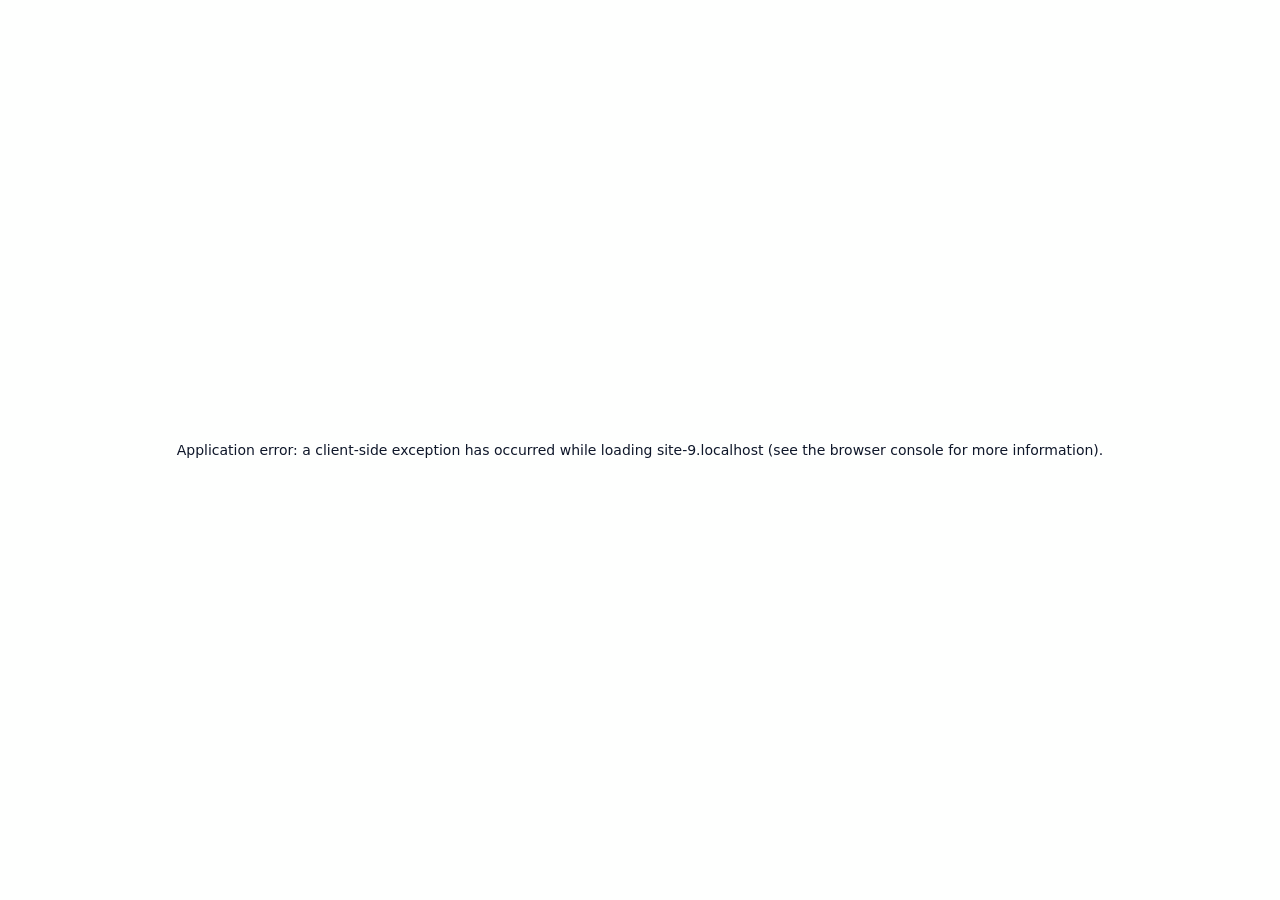
==== commit 1495b6c2: "Add files via upload" ====
--- a/404/index.html
+++ b/404/index.html
@@ -1,4 +1,4 @@
-<!DOCTYPE html><html lang="en" class="scroll-smooth"><head><meta charSet="utf-8"/><meta name="viewport" content="width=device-width, initial-scale=1"/><link rel="stylesheet" href="/_next/static/css/1323167429cc407e.css" data-precedence="next"/><link rel="preload" as="script" fetchPriority="low" href="/_next/static/chunks/webpack-af78f5c2c11af041.js"/><script src="/_next/static/chunks/4bd1b696-70b6d399998de86a.js" async=""></script><script src="/_next/static/chunks/684-5aaa8290a129f299.js" async=""></script><script src="/_next/static/chunks/main-app-bf8d1f2fd88f230e.js" async=""></script><script src="/_next/static/chunks/461-a9a5d7b05a71d978.js" async=""></script><script src="/_next/static/chunks/874-6cc630662f3664af.js" async=""></script><script src="/_next/static/chunks/291-e39730cc9327e39b.js" async=""></script><script src="/_next/static/chunks/app/layout-efff964dfcec5de4.js" async=""></script><meta name="robots" content="noindex"/><title>404: This page could not be found.</title><link rel="icon" href="/favicon.svg" type="image/svg+xml"/><link rel="dns-prefetch" href="https://jialeliu.com"/><link rel="preconnect" href="https://jialeliu.com" crossorigin=""/><link rel="preload" as="font" type="font/woff2" href="https://jialeliu.com/fonts/georgiab.woff2" crossorigin=""/><script>
+<!DOCTYPE html><html lang="en" class="scroll-smooth"><head><meta charSet="utf-8"/><meta name="viewport" content="width=device-width, initial-scale=1"/><link rel="stylesheet" href="/_next/static/css/1323167429cc407e.css" data-precedence="next"/><link rel="preload" as="script" fetchPriority="low" href="/_next/static/chunks/webpack-af78f5c2c11af041.js"/><script src="/_next/static/chunks/4bd1b696-70b6d399998de86a.js" async=""></script><script src="/_next/static/chunks/684-5aaa8290a129f299.js" async=""></script><script src="/_next/static/chunks/main-app-bf8d1f2fd88f230e.js" async=""></script><script src="/_next/static/chunks/461-a9a5d7b05a71d978.js" async=""></script><script src="/_next/static/chunks/874-6cc630662f3664af.js" async=""></script><script src="/_next/static/chunks/550-e25fb60305c1b22e.js" async=""></script><script src="/_next/static/chunks/app/layout-90513fb44b0d8566.js" async=""></script><meta name="robots" content="noindex"/><title>404: This page could not be found.</title><link rel="icon" href="/favicon.svg" type="image/svg+xml"/><link rel="dns-prefetch" href="https://jialeliu.com"/><link rel="preconnect" href="https://jialeliu.com" crossorigin=""/><link rel="preload" as="font" type="font/woff2" href="https://jialeliu.com/fonts/georgiab.woff2" crossorigin=""/><script>
               try {
                 const theme = localStorage.getItem('theme-storage');
                 const parsed = theme ? JSON.parse(theme) : null;
@@ -57,4 +57,4 @@
       root.lang = 'en';
       root.setAttribute('data-locale', 'en');
     }
-  </script><title>Yichun Yang</title><meta name="description" content="First year Ph.D. student at Beijing Institute of Technology."/><meta name="author" content="Yichun Yang"/><meta name="keywords" content="Yichun Yang,PhD,Research,Beijing Institute of Technology"/><meta name="creator" content="Yichun Yang"/><meta name="publisher" content="Yichun Yang"/><meta property="og:title" content="Yichun Yang"/><meta property="og:description" content="First year Ph.D. student at Beijing Institute of Technology."/><meta property="og:site_name" content="Yichun Yang&#x27;s Academic Website"/><meta property="og:locale" content="en_US"/><meta property="og:type" content="website"/><meta name="twitter:card" content="summary"/><meta name="twitter:title" content="Yichun Yang"/><meta name="twitter:description" content="First year Ph.D. student at Beijing Institute of Technology."/><link rel="icon" href="/favicon.svg"/><script>document.querySelectorAll('body link[rel="icon"], body link[rel="apple-touch-icon"]').forEach(el => document.head.appendChild(el))</script><script src="/_next/static/chunks/polyfills-42372ed130431b0a.js" noModule=""></script></head><body class="font-sans antialiased"><div style="visibility:hidden"><nav class="fixed top-0 left-0 right-0 z-50" data-headlessui-state=""><div class="transition-all duration-300 ease-out bg-transparent" style="transform:translateY(-100px)"><div class="max-w-7xl mx-auto px-4 sm:px-6 lg:px-8"><div class="flex justify-between items-center h-16 lg:h-20"><div class="flex-shrink-0" tabindex="0"><a class="text-xl lg:text-2xl font-serif font-semibold text-primary hover:text-accent transition-colors duration-200" href="/">Yichun Yang</a></div><div class="hidden lg:block"><div class="ml-10 flex items-center space-x-3"><div class="relative flex items-baseline space-x-1"><a data-nav-href="/" class="relative px-3 py-2 text-sm font-medium rounded-lg transition-colors duration-150 text-neutral-600" href="/">About</a><a data-nav-href="/publications" class="relative px-3 py-2 text-sm font-medium rounded-lg transition-colors duration-150 text-neutral-600" href="/publications/">Publications</a><a data-nav-href="/teaching" class="relative px-3 py-2 text-sm font-medium rounded-lg transition-colors duration-150 text-neutral-600" href="/teaching/">Teaching</a><a data-nav-href="/awards" class="relative px-3 py-2 text-sm font-medium rounded-lg transition-colors duration-150 text-neutral-600" href="/awards/">Awards</a><a data-nav-href="/services" class="relative px-3 py-2 text-sm font-medium rounded-lg transition-colors duration-150 text-neutral-600" href="/services/">Services</a><a data-nav-href="/cv" class="relative px-3 py-2 text-sm font-medium rounded-lg transition-colors duration-150 text-neutral-600" href="/cv/">CV</a></div><div class="flex items-center justify-center w-14 h-10 rounded-lg border border-neutral-200 dark:border-[rgba(148,163,184,0.24)] bg-background dark:bg-neutral-800"><div class="w-6 h-4 rounded bg-neutral-300 animate-pulse"></div></div><div class="flex items-center justify-center w-10 h-10 rounded-lg border border-neutral-200 dark:border-[rgba(148,163,184,0.24)] bg-background dark:bg-neutral-800"><div class="w-4 h-4 rounded-full bg-neutral-300 animate-pulse"></div></div></div></div><div class="lg:hidden flex items-center space-x-2"><div class="flex items-center justify-center w-14 h-10 rounded-lg border border-neutral-200 dark:border-[rgba(148,163,184,0.24)] bg-background dark:bg-neutral-800"><div class="w-6 h-4 rounded bg-neutral-300 animate-pulse"></div></div><div class="flex items-center justify-center w-10 h-10 rounded-lg border border-neutral-200 dark:border-[rgba(148,163,184,0.24)] bg-background dark:bg-neutral-800"><div class="w-4 h-4 rounded-full bg-neutral-300 animate-pulse"></div></div><button class="inline-flex items-center justify-center p-2 rounded-md text-neutral-600 hover:text-primary hover:bg-neutral-100 dark:hover:bg-neutral-800 focus:outline-none focus:ring-2 focus:ring-inset focus:ring-accent transition-colors duration-200" id="headlessui-disclosure-button-«R7pdb»" type="button" aria-expanded="false" data-headlessui-state=""><span class="sr-only">Open main menu</span><div><svg xmlns="http://www.w3.org/2000/svg" fill="none" viewBox="0 0 24 24" stroke-width="1.5" stroke="currentColor" aria-hidden="true" data-slot="icon" class="block h-6 w-6"><path stroke-linecap="round" stroke-linejoin="round" d="M3.75 6.75h16.5M3.75 12h16.5m-16.5 5.25h16.5"></path></svg></div></button></div></div></div></div></nav><main class="min-h-screen pt-16 lg:pt-20"><div style="font-family:system-ui,&quot;Segoe UI&quot;,Roboto,Helvetica,Arial,sans-serif,&quot;Apple Color Emoji&quot;,&quot;Segoe UI Emoji&quot;;height:100vh;text-align:center;display:flex;flex-direction:column;align-items:center;justify-content:center"><div><style>body{color:#000;background:#fff;margin:0}.next-error-h1{border-right:1px solid rgba(0,0,0,.3)}@media (prefers-color-scheme:dark){body{color:#fff;background:#000}.next-error-h1{border-right:1px solid rgba(255,255,255,.3)}}</style><h1 class="next-error-h1" style="display:inline-block;margin:0 20px 0 0;padding:0 23px 0 0;font-size:24px;font-weight:500;vertical-align:top;line-height:49px">404</h1><div style="display:inline-block"><h2 style="font-size:14px;font-weight:400;line-height:49px;margin:0">This page could not be found.</h2></div></div></div><!--$--><!--/$--><!--$--><!--/$--></main><footer class="border-t border-neutral-200/50 bg-neutral-50/50 dark:bg-neutral-900/50 dark:border-neutral-700/50"><div class="max-w-6xl mx-auto px-4 sm:px-6 lg:px-8 py-6"><div class="flex flex-col sm:flex-row justify-between items-center gap-2"><p class="text-xs text-neutral-500">Last updated<!-- -->: <!-- -->April 10, 2026</p><p class="text-xs text-neutral-500 flex items-center"><a href="https://github.com/xyjoey/PRISM" target="_blank" rel="noopener noreferrer">Built with PRISM</a><span class="ml-2">🚀</span></p></div></div></footer></div><script src="/_next/static/chunks/webpack-af78f5c2c11af041.js" async=""></script><script>(self.__next_f=self.__next_f||[]).push([0])</script><script>self.__next_f.push([1,"1:\"$Sreact.fragment\"\n3:I[3719,[\"461\",\"static/chunks/461-a9a5d7b05a71d978.js\",\"874\",\"static/chunks/874-6cc630662f3664af.js\",\"291\",\"static/chunks/291-e39730cc9327e39b.js\",\"177\",\"static/chunks/app/layout-efff964dfcec5de4.js\"],\"ThemeProvider\"]\n4:I[310,[\"461\",\"static/chunks/461-a9a5d7b05a71d978.js\",\"874\",\"static/chunks/874-6cc630662f3664af.js\",\"291\",\"static/chunks/291-e39730cc9327e39b.js\",\"177\",\"static/chunks/app/layout-efff964dfcec5de4.js\"],\"LocaleProvider\"]\n5:I[4574,[\"461\",\"static/chunks/461-a9a5d7b05a71d978.js\",\"874\",\"static/chunks/874-6cc630662f3664af.js\",\"291\",\"static/chunks/291-e39730cc9327e39b.js\",\"177\",\"static/chunks/app/layout-efff964dfcec5de4.js\"],\"default\"]\n6:I[7555,[],\"\"]\n7:I[1295,[],\"\"]\n8:I[2548,[\"461\",\"static/chunks/461-a9a5d7b05a71d978.js\",\"874\",\"static/chunks/874-6cc630662f3664af.js\",\"291\",\"static/chunks/291-e39730cc9327e39b.js\",\"177\",\"static/chunks/app/layout-efff964dfcec5de4.js\"],\"default\"]\n9:I[9665,[],\"MetadataBoundary\"]\nb:I[9665,[],\"OutletBoundary\"]\ne:I[4911,[],\"AsyncMetadataOutlet\"]\n10:I[9665,[],\"ViewportBoundary\"]\n12:I[6614,[],\"\"]\n:HL[\"/_next/static/css/1323167429cc407e.css\",\"style\"]\n2:T590,\n    try {\n      const cfg = {\"enabled\":true,\"locales\":[\"zh\",\"en\"],\"defaultLocale\":\"en\",\"mode\":\"auto\",\"fixedLocale\":\"en\",\"persist\":true,\"switcher\":true,\"labels\":{\"zh\":\"中文\",\"en\":\"English\"}};\n      const storageKey = 'locale-storage';\n      const normalize = (value) =\u003e typeof value === 'string' ? value.trim().replace('_', '-').toLowerCase() : '';\n      const matchLocale = (candidate) =\u003e {\n        const normalized = normalize(candidate);\n        if (!normalized) return null;\n        if (cfg.locales.includes(normalized)) return normalized;\n        const language = normalized.split('-')[0];\n        if (cfg.locales.includes(language)) return language;\n        return null;\n      };\n\n      let resolved = null;\n\n      if (cfg.persist) {\n        resolved = matchLocale(localStorage.getItem(storageKey));\n      }\n\n      if (!resolved) {\n        if (cfg.mode === 'fixed') {\n          resolved = cfg.fixedLocale;\n        }"])</script><script>self.__next_f.push([1," else {\n          resolved = matchLocale(navigator.language);\n        }\n      }\n\n      if (!resolved) {\n        resolved = cfg.defaultLocale;\n      }\n\n      const root = document.documentElement;\n      root.lang = resolved;\n      root.setAttribute('data-locale', resolved);\n\n      if (cfg.persist) {\n        localStorage.setItem(storageKey, resolved);\n      }\n    } catch (e) {\n      const root = document.documentElement;\n      root.lang = 'en';\n      root.setAttribute('data-locale', 'en');\n    }\n  "])</script><script>self.__next_f.push([1,"0:{\"P\":null,\"b\":\"nX96BOFjvNhLvj8TlKa_o\",\"p\":\"\",\"c\":[\"\",\"_not-found\",\"\"],\"i\":false,\"f\":[[[\"\",{\"children\":[\"/_not-found\",{\"children\":[\"__PAGE__\",{}]}]},\"$undefined\",\"$undefined\",true],[\"\",[\"$\",\"$1\",\"c\",{\"children\":[[[\"$\",\"link\",\"0\",{\"rel\":\"stylesheet\",\"href\":\"/_next/static/css/1323167429cc407e.css\",\"precedence\":\"next\",\"crossOrigin\":\"$undefined\",\"nonce\":\"$undefined\"}]],[\"$\",\"html\",null,{\"lang\":\"en\",\"className\":\"scroll-smooth\",\"suppressHydrationWarning\":true,\"children\":[[\"$\",\"head\",null,{\"children\":[[\"$\",\"link\",null,{\"rel\":\"icon\",\"href\":\"/favicon.svg\",\"type\":\"image/svg+xml\"}],[\"$\",\"link\",null,{\"rel\":\"dns-prefetch\",\"href\":\"https://jialeliu.com\"}],[\"$\",\"link\",null,{\"rel\":\"preconnect\",\"href\":\"https://jialeliu.com\",\"crossOrigin\":\"\"}],[\"$\",\"link\",null,{\"rel\":\"preload\",\"as\":\"font\",\"type\":\"font/woff2\",\"href\":\"https://jialeliu.com/fonts/georgiab.woff2\",\"crossOrigin\":\"\"}],[\"$\",\"script\",null,{\"dangerouslySetInnerHTML\":{\"__html\":\"\\n              try {\\n                const theme = localStorage.getItem('theme-storage');\\n                const parsed = theme ? JSON.parse(theme) : null;\\n                const setting = parsed?.state?.theme || 'system';\\n                const prefersDark = typeof window !== 'undefined' \u0026\u0026 window.matchMedia \u0026\u0026 window.matchMedia('(prefers-color-scheme: dark)').matches;\\n                const effective = setting === 'dark' ? 'dark' : (setting === 'light' ? 'light' : (prefersDark ? 'dark' : 'light'));\\n                var root = document.documentElement;\\n                root.classList.add(effective);\\n                root.setAttribute('data-theme', effective);\\n              } catch (e) {\\n                var root = document.documentElement;\\n                root.classList.add('light');\\n                root.setAttribute('data-theme', 'light');\\n              }\\n            \"}}],[\"$\",\"script\",null,{\"dangerouslySetInnerHTML\":{\"__html\":\"$2\"}}]]}],[\"$\",\"body\",null,{\"className\":\"font-sans antialiased\",\"children\":[\"$\",\"$L3\",null,{\"children\":[\"$\",\"$L4\",null,{\"config\":{\"enabled\":true,\"locales\":[\"zh\",\"en\"],\"defaultLocale\":\"en\",\"mode\":\"auto\",\"fixedLocale\":\"en\",\"persist\":true,\"switcher\":true,\"labels\":{\"zh\":\"中文\",\"en\":\"English\"}},\"children\":[[\"$\",\"$L5\",null,{\"items\":[{\"title\":\"About\",\"type\":\"page\",\"target\":\"about\",\"href\":\"/\"},{\"title\":\"Publications\",\"type\":\"page\",\"target\":\"publications\",\"href\":\"/publications\"},{\"title\":\"Teaching\",\"type\":\"page\",\"target\":\"teaching\",\"href\":\"/teaching\"},{\"title\":\"Awards\",\"type\":\"page\",\"target\":\"awards\",\"href\":\"/awards\"},{\"title\":\"Services\",\"type\":\"page\",\"target\":\"services\",\"href\":\"/services\"},{\"title\":\"CV\",\"type\":\"page\",\"target\":\"cv\",\"href\":\"/cv\"}],\"siteTitle\":\"Yichun Yang\",\"enableOnePageMode\":false,\"i18n\":\"$0:f:0:1:1:props:children:1:props:children:1:props:children:props:children:props:config\",\"itemsByLocale\":{\"zh\":[{\"title\":\"关于我\",\"type\":\"page\",\"target\":\"about\",\"href\":\"/\"},{\"title\":\"论文\",\"type\":\"page\",\"target\":\"publications\",\"href\":\"/publications\"},{\"title\":\"教学\",\"type\":\"page\",\"target\":\"teaching\",\"href\":\"/teaching\"},{\"title\":\"奖项\",\"type\":\"page\",\"target\":\"awards\",\"href\":\"/awards\"},{\"title\":\"服务\",\"type\":\"page\",\"target\":\"services\",\"href\":\"/services\"},{\"title\":\"简历\",\"type\":\"page\",\"target\":\"cv\",\"href\":\"/cv\"}],\"en\":[{\"title\":\"About\",\"type\":\"page\",\"target\":\"about\",\"href\":\"/\"},{\"title\":\"Publications\",\"type\":\"page\",\"target\":\"publications\",\"href\":\"/publications\"},{\"title\":\"Teaching\",\"type\":\"page\",\"target\":\"teaching\",\"href\":\"/teaching\"},{\"title\":\"Awards\",\"type\":\"page\",\"target\":\"awards\",\"href\":\"/awards\"},{\"title\":\"Services\",\"type\":\"page\",\"target\":\"services\",\"href\":\"/services\"},{\"title\":\"CV\",\"type\":\"page\",\"target\":\"cv\",\"href\":\"/cv\"}]},\"siteTitleByLocale\":{\"zh\":\"杨一春\",\"en\":\"Yichun Yang\"}}],[\"$\",\"main\",null,{\"className\":\"min-h-screen pt-16 lg:pt-20\",\"children\":[\"$\",\"$L6\",null,{\"parallelRouterKey\":\"children\",\"error\":\"$undefined\",\"errorStyles\":\"$undefined\",\"errorScripts\":\"$undefined\",\"template\":[\"$\",\"$L7\",null,{}],\"templateStyles\":\"$undefined\",\"templateScripts\":\"$undefined\",\"notFound\":[[[\"$\",\"title\",null,{\"children\":\"404: This page could not be found.\"}],[\"$\",\"div\",null,{\"style\":{\"fontFamily\":\"system-ui,\\\"Segoe UI\\\",Roboto,Helvetica,Arial,sans-serif,\\\"Apple Color Emoji\\\",\\\"Segoe UI Emoji\\\"\",\"height\":\"100vh\",\"textAlign\":\"center\",\"display\":\"flex\",\"flexDirection\":\"column\",\"alignItems\":\"center\",\"justifyContent\":\"center\"},\"children\":[\"$\",\"div\",null,{\"children\":[[\"$\",\"style\",null,{\"dangerouslySetInnerHTML\":{\"__html\":\"body{color:#000;background:#fff;margin:0}.next-error-h1{border-right:1px solid rgba(0,0,0,.3)}@media (prefers-color-scheme:dark){body{color:#fff;background:#000}.next-error-h1{border-right:1px solid rgba(255,255,255,.3)}}\"}}],[\"$\",\"h1\",null,{\"className\":\"next-error-h1\",\"style\":{\"display\":\"inline-block\",\"margin\":\"0 20px 0 0\",\"padding\":\"0 23px 0 0\",\"fontSize\":24,\"fontWeight\":500,\"verticalAlign\":\"top\",\"lineHeight\":\"49px\"},\"children\":404}],[\"$\",\"div\",null,{\"style\":{\"display\":\"inline-block\"},\"children\":[\"$\",\"h2\",null,{\"style\":{\"fontSize\":14,\"fontWeight\":400,\"lineHeight\":\"49px\",\"margin\":0},\"children\":\"This page could not be found.\"}]}]]}]}]],[]],\"forbidden\":\"$undefined\",\"unauthorized\":\"$undefined\"}]}],[\"$\",\"$L8\",null,{\"lastUpdated\":\"$undefined\",\"lastUpdatedByLocale\":{\"zh\":\"$undefined\",\"en\":\"$undefined\"},\"defaultLocale\":\"en\"}]]}]}]}]]}]]}],{\"children\":[\"/_not-found\",[\"$\",\"$1\",\"c\",{\"children\":[null,[\"$\",\"$L6\",null,{\"parallelRouterKey\":\"children\",\"error\":\"$undefined\",\"errorStyles\":\"$undefined\",\"errorScripts\":\"$undefined\",\"template\":[\"$\",\"$L7\",null,{}],\"templateStyles\":\"$undefined\",\"templateScripts\":\"$undefined\",\"notFound\":\"$undefined\",\"forbidden\":\"$undefined\",\"unauthorized\":\"$undefined\"}]]}],{\"children\":[\"__PAGE__\",[\"$\",\"$1\",\"c\",{\"children\":[[[\"$\",\"title\",null,{\"children\":\"404: This page could not be found.\"}],[\"$\",\"div\",null,{\"style\":\"$0:f:0:1:1:props:children:1:props:children:1:props:children:props:children:props:children:1:props:children:props:notFound:0:1:props:style\",\"children\":[\"$\",\"div\",null,{\"children\":[[\"$\",\"style\",null,{\"dangerouslySetInnerHTML\":{\"__html\":\"body{color:#000;background:#fff;margin:0}.next-error-h1{border-right:1px solid rgba(0,0,0,.3)}@media (prefers-color-scheme:dark){body{color:#fff;background:#000}.next-error-h1{border-right:1px solid rgba(255,255,255,.3)}}\"}}],[\"$\",\"h1\",null,{\"className\":\"next-error-h1\",\"style\":\"$0:f:0:1:1:props:children:1:props:children:1:props:children:props:children:props:children:1:props:children:props:notFound:0:1:props:children:props:children:1:props:style\",\"children\":404}],[\"$\",\"div\",null,{\"style\":\"$0:f:0:1:1:props:children:1:props:children:1:props:children:props:children:props:children:1:props:children:props:notFound:0:1:props:children:props:children:2:props:style\",\"children\":[\"$\",\"h2\",null,{\"style\":\"$0:f:0:1:1:props:children:1:props:children:1:props:children:props:children:props:children:1:props:children:props:notFound:0:1:props:children:props:children:2:props:children:props:style\",\"children\":\"This page could not be found.\"}]}]]}]}]],[\"$\",\"$L9\",null,{\"children\":\"$La\"}],null,[\"$\",\"$Lb\",null,{\"children\":[\"$Lc\",\"$Ld\",[\"$\",\"$Le\",null,{\"promise\":\"$@f\"}]]}]]}],{},null,false]},null,false]},null,false],[\"$\",\"$1\",\"h\",{\"children\":[[\"$\",\"meta\",null,{\"name\":\"robots\",\"content\":\"noindex\"}],[\"$\",\"$1\",\"EU04iHyflQEjvFbrUO5sN\",{\"children\":[[\"$\",\"$L10\",null,{\"children\":\"$L11\"}],null]}],null]}],false]],\"m\":\"$undefined\",\"G\":[\"$12\",\"$undefined\"],\"s\":false,\"S\":true}\n"])</script><script>self.__next_f.push([1,"13:\"$Sreact.suspense\"\n14:I[4911,[],\"AsyncMetadata\"]\na:[\"$\",\"$13\",null,{\"fallback\":null,\"children\":[\"$\",\"$L14\",null,{\"promise\":\"$@15\"}]}]\n"])</script><script>self.__next_f.push([1,"d:null\n"])</script><script>self.__next_f.push([1,"11:[[\"$\",\"meta\",\"0\",{\"charSet\":\"utf-8\"}],[\"$\",\"meta\",\"1\",{\"name\":\"viewport\",\"content\":\"width=device-width, initial-scale=1\"}]]\nc:null\n"])</script><script>self.__next_f.push([1,"15:{\"metadata\":[[\"$\",\"title\",\"0\",{\"children\":\"Yichun Yang\"}],[\"$\",\"meta\",\"1\",{\"name\":\"description\",\"content\":\"First year Ph.D. student at Beijing Institute of Technology.\"}],[\"$\",\"meta\",\"2\",{\"name\":\"author\",\"content\":\"Yichun Yang\"}],[\"$\",\"meta\",\"3\",{\"name\":\"keywords\",\"content\":\"Yichun Yang,PhD,Research,Beijing Institute of Technology\"}],[\"$\",\"meta\",\"4\",{\"name\":\"creator\",\"content\":\"Yichun Yang\"}],[\"$\",\"meta\",\"5\",{\"name\":\"publisher\",\"content\":\"Yichun Yang\"}],[\"$\",\"meta\",\"6\",{\"property\":\"og:title\",\"content\":\"Yichun Yang\"}],[\"$\",\"meta\",\"7\",{\"property\":\"og:description\",\"content\":\"First year Ph.D. student at Beijing Institute of Technology.\"}],[\"$\",\"meta\",\"8\",{\"property\":\"og:site_name\",\"content\":\"Yichun Yang's Academic Website\"}],[\"$\",\"meta\",\"9\",{\"property\":\"og:locale\",\"content\":\"en_US\"}],[\"$\",\"meta\",\"10\",{\"property\":\"og:type\",\"content\":\"website\"}],[\"$\",\"meta\",\"11\",{\"name\":\"twitter:card\",\"content\":\"summary\"}],[\"$\",\"meta\",\"12\",{\"name\":\"twitter:title\",\"content\":\"Yichun Yang\"}],[\"$\",\"meta\",\"13\",{\"name\":\"twitter:description\",\"content\":\"First year Ph.D. student at Beijing Institute of Technology.\"}],[\"$\",\"link\",\"14\",{\"rel\":\"icon\",\"href\":\"/favicon.svg\"}]],\"error\":null,\"digest\":\"$undefined\"}\nf:{\"metadata\":\"$15:metadata\",\"error\":null,\"digest\":\"$undefined\"}\n"])</script></body></html>+  </script><title>Yichun Yang</title><meta name="description" content="First year Ph.D. student at Beijing Institute of Technology."/><meta name="author" content="Yichun Yang"/><meta name="keywords" content="Yichun Yang,PhD,Research,Beijing Institute of Technology"/><meta name="creator" content="Yichun Yang"/><meta name="publisher" content="Yichun Yang"/><meta property="og:title" content="Yichun Yang"/><meta property="og:description" content="First year Ph.D. student at Beijing Institute of Technology."/><meta property="og:site_name" content="Yichun Yang&#x27;s Academic Website"/><meta property="og:locale" content="en_US"/><meta property="og:type" content="website"/><meta name="twitter:card" content="summary"/><meta name="twitter:title" content="Yichun Yang"/><meta name="twitter:description" content="First year Ph.D. student at Beijing Institute of Technology."/><link rel="icon" href="/favicon.svg"/><script>document.querySelectorAll('body link[rel="icon"], body link[rel="apple-touch-icon"]').forEach(el => document.head.appendChild(el))</script><script src="/_next/static/chunks/polyfills-42372ed130431b0a.js" noModule=""></script></head><body class="font-sans antialiased"><div style="visibility:hidden"><nav class="fixed top-0 left-0 right-0 z-50" data-headlessui-state=""><div class="transition-all duration-300 ease-out bg-transparent" style="transform:translateY(-100px)"><div class="max-w-7xl mx-auto px-4 sm:px-6 lg:px-8"><div class="flex justify-between items-center h-16 lg:h-20"><div class="flex-shrink-0" tabindex="0"><a class="text-xl lg:text-2xl font-serif font-semibold text-primary hover:text-accent transition-colors duration-200" href="/">Yichun Yang</a></div><div class="hidden lg:block"><div class="ml-10 flex items-center space-x-3"><div class="relative flex items-baseline space-x-1"><a data-nav-href="/" class="relative px-3 py-2 text-sm font-medium rounded-lg transition-colors duration-150 text-neutral-600" href="/">About</a><a data-nav-href="/publications" class="relative px-3 py-2 text-sm font-medium rounded-lg transition-colors duration-150 text-neutral-600" href="/publications/">Publications</a><a data-nav-href="/teaching" class="relative px-3 py-2 text-sm font-medium rounded-lg transition-colors duration-150 text-neutral-600" href="/teaching/">Teaching</a><a data-nav-href="/awards" class="relative px-3 py-2 text-sm font-medium rounded-lg transition-colors duration-150 text-neutral-600" href="/awards/">Awards</a><a data-nav-href="/services" class="relative px-3 py-2 text-sm font-medium rounded-lg transition-colors duration-150 text-neutral-600" href="/services/">Services</a><a data-nav-href="/cv" class="relative px-3 py-2 text-sm font-medium rounded-lg transition-colors duration-150 text-neutral-600" href="/cv/">CV</a></div><div class="flex items-center justify-center w-10 h-10 rounded-lg border border-neutral-200 dark:border-[rgba(148,163,184,0.24)] bg-background dark:bg-neutral-800"><div class="w-4 h-4 rounded-full bg-neutral-300 animate-pulse"></div></div></div></div><div class="lg:hidden flex items-center space-x-2"><div class="flex items-center justify-center w-10 h-10 rounded-lg border border-neutral-200 dark:border-[rgba(148,163,184,0.24)] bg-background dark:bg-neutral-800"><div class="w-4 h-4 rounded-full bg-neutral-300 animate-pulse"></div></div><button class="inline-flex items-center justify-center p-2 rounded-md text-neutral-600 hover:text-primary hover:bg-neutral-100 dark:hover:bg-neutral-800 focus:outline-none focus:ring-2 focus:ring-inset focus:ring-accent transition-colors duration-200" id="headlessui-disclosure-button-«R5pdb»" type="button" aria-expanded="false" data-headlessui-state=""><span class="sr-only">Open main menu</span><div><svg xmlns="http://www.w3.org/2000/svg" fill="none" viewBox="0 0 24 24" stroke-width="1.5" stroke="currentColor" aria-hidden="true" data-slot="icon" class="block h-6 w-6"><path stroke-linecap="round" stroke-linejoin="round" d="M3.75 6.75h16.5M3.75 12h16.5m-16.5 5.25h16.5"></path></svg></div></button></div></div></div></div></nav><main class="min-h-screen pt-16 lg:pt-20"><div style="font-family:system-ui,&quot;Segoe UI&quot;,Roboto,Helvetica,Arial,sans-serif,&quot;Apple Color Emoji&quot;,&quot;Segoe UI Emoji&quot;;height:100vh;text-align:center;display:flex;flex-direction:column;align-items:center;justify-content:center"><div><style>body{color:#000;background:#fff;margin:0}.next-error-h1{border-right:1px solid rgba(0,0,0,.3)}@media (prefers-color-scheme:dark){body{color:#fff;background:#000}.next-error-h1{border-right:1px solid rgba(255,255,255,.3)}}</style><h1 class="next-error-h1" style="display:inline-block;margin:0 20px 0 0;padding:0 23px 0 0;font-size:24px;font-weight:500;vertical-align:top;line-height:49px">404</h1><div style="display:inline-block"><h2 style="font-size:14px;font-weight:400;line-height:49px;margin:0">This page could not be found.</h2></div></div></div><!--$--><!--/$--><!--$--><!--/$--></main><footer class="border-t border-neutral-200/50 bg-neutral-50/50 dark:bg-neutral-900/50 dark:border-neutral-700/50"><div class="max-w-6xl mx-auto px-4 sm:px-6 lg:px-8 py-6"><div class="flex flex-col sm:flex-row justify-between items-center gap-2"><p class="text-xs text-neutral-500">Last updated<!-- -->: <!-- -->July 14, 2026</p><p class="text-xs text-neutral-500 flex items-center"><a href="https://github.com/xyjoey/PRISM" target="_blank" rel="noopener noreferrer">Built with PRISM</a><span class="ml-2">🚀</span></p></div></div></footer></div><script src="/_next/static/chunks/webpack-af78f5c2c11af041.js" async=""></script><script>(self.__next_f=self.__next_f||[]).push([0])</script><script>self.__next_f.push([1,"1:\"$Sreact.fragment\"\n3:I[3719,[\"461\",\"static/chunks/461-a9a5d7b05a71d978.js\",\"874\",\"static/chunks/874-6cc630662f3664af.js\",\"550\",\"static/chunks/550-e25fb60305c1b22e.js\",\"177\",\"static/chunks/app/layout-90513fb44b0d8566.js\"],\"ThemeProvider\"]\n4:I[310,[\"461\",\"static/chunks/461-a9a5d7b05a71d978.js\",\"874\",\"static/chunks/874-6cc630662f3664af.js\",\"550\",\"static/chunks/550-e25fb60305c1b22e.js\",\"177\",\"static/chunks/app/layout-90513fb44b0d8566.js\"],\"LocaleProvider\"]\n5:I[768,[\"461\",\"static/chunks/461-a9a5d7b05a71d978.js\",\"874\",\"static/chunks/874-6cc630662f3664af.js\",\"550\",\"static/chunks/550-e25fb60305c1b22e.js\",\"177\",\"static/chunks/app/layout-90513fb44b0d8566.js\"],\"default\"]\n6:I[7555,[],\"\"]\n7:I[1295,[],\"\"]\n8:I[2548,[\"461\",\"static/chunks/461-a9a5d7b05a71d978.js\",\"874\",\"static/chunks/874-6cc630662f3664af.js\",\"550\",\"static/chunks/550-e25fb60305c1b22e.js\",\"177\",\"static/chunks/app/layout-90513fb44b0d8566.js\"],\"default\"]\n9:I[9665,[],\"MetadataBoundary\"]\nb:I[9665,[],\"OutletBoundary\"]\ne:I[4911,[],\"AsyncMetadataOutlet\"]\n10:I[9665,[],\"ViewportBoundary\"]\n12:I[6614,[],\"\"]\n:HL[\"/_next/static/css/1323167429cc407e.css\",\"style\"]\n2:T590,\n    try {\n      const cfg = {\"enabled\":true,\"locales\":[\"zh\",\"en\"],\"defaultLocale\":\"en\",\"mode\":\"auto\",\"fixedLocale\":\"en\",\"persist\":true,\"switcher\":true,\"labels\":{\"zh\":\"中文\",\"en\":\"English\"}};\n      const storageKey = 'locale-storage';\n      const normalize = (value) =\u003e typeof value === 'string' ? value.trim().replace('_', '-').toLowerCase() : '';\n      const matchLocale = (candidate) =\u003e {\n        const normalized = normalize(candidate);\n        if (!normalized) return null;\n        if (cfg.locales.includes(normalized)) return normalized;\n        const language = normalized.split('-')[0];\n        if (cfg.locales.includes(language)) return language;\n        return null;\n      };\n\n      let resolved = null;\n\n      if (cfg.persist) {\n        resolved = matchLocale(localStorage.getItem(storageKey));\n      }\n\n      if (!resolved) {\n        if (cfg.mode === 'fixed') {\n          resolved = cfg.fixedLocale;\n        } "])</script><script>self.__next_f.push([1,"else {\n          resolved = matchLocale(navigator.language);\n        }\n      }\n\n      if (!resolved) {\n        resolved = cfg.defaultLocale;\n      }\n\n      const root = document.documentElement;\n      root.lang = resolved;\n      root.setAttribute('data-locale', resolved);\n\n      if (cfg.persist) {\n        localStorage.setItem(storageKey, resolved);\n      }\n    } catch (e) {\n      const root = document.documentElement;\n      root.lang = 'en';\n      root.setAttribute('data-locale', 'en');\n    }\n  "])</script><script>self.__next_f.push([1,"0:{\"P\":null,\"b\":\"72diq1p795-gMbhj3dtm4\",\"p\":\"\",\"c\":[\"\",\"_not-found\",\"\"],\"i\":false,\"f\":[[[\"\",{\"children\":[\"/_not-found\",{\"children\":[\"__PAGE__\",{}]}]},\"$undefined\",\"$undefined\",true],[\"\",[\"$\",\"$1\",\"c\",{\"children\":[[[\"$\",\"link\",\"0\",{\"rel\":\"stylesheet\",\"href\":\"/_next/static/css/1323167429cc407e.css\",\"precedence\":\"next\",\"crossOrigin\":\"$undefined\",\"nonce\":\"$undefined\"}]],[\"$\",\"html\",null,{\"lang\":\"en\",\"className\":\"scroll-smooth\",\"suppressHydrationWarning\":true,\"children\":[[\"$\",\"head\",null,{\"children\":[[\"$\",\"link\",null,{\"rel\":\"icon\",\"href\":\"/favicon.svg\",\"type\":\"image/svg+xml\"}],[\"$\",\"link\",null,{\"rel\":\"dns-prefetch\",\"href\":\"https://jialeliu.com\"}],[\"$\",\"link\",null,{\"rel\":\"preconnect\",\"href\":\"https://jialeliu.com\",\"crossOrigin\":\"\"}],[\"$\",\"link\",null,{\"rel\":\"preload\",\"as\":\"font\",\"type\":\"font/woff2\",\"href\":\"https://jialeliu.com/fonts/georgiab.woff2\",\"crossOrigin\":\"\"}],[\"$\",\"script\",null,{\"dangerouslySetInnerHTML\":{\"__html\":\"\\n              try {\\n                const theme = localStorage.getItem('theme-storage');\\n                const parsed = theme ? JSON.parse(theme) : null;\\n                const setting = parsed?.state?.theme || 'system';\\n                const prefersDark = typeof window !== 'undefined' \u0026\u0026 window.matchMedia \u0026\u0026 window.matchMedia('(prefers-color-scheme: dark)').matches;\\n                const effective = setting === 'dark' ? 'dark' : (setting === 'light' ? 'light' : (prefersDark ? 'dark' : 'light'));\\n                var root = document.documentElement;\\n                root.classList.add(effective);\\n                root.setAttribute('data-theme', effective);\\n              } catch (e) {\\n                var root = document.documentElement;\\n                root.classList.add('light');\\n                root.setAttribute('data-theme', 'light');\\n              }\\n            \"}}],[\"$\",\"script\",null,{\"dangerouslySetInnerHTML\":{\"__html\":\"$2\"}}]]}],[\"$\",\"body\",null,{\"className\":\"font-sans antialiased\",\"children\":[\"$\",\"$L3\",null,{\"children\":[\"$\",\"$L4\",null,{\"config\":{\"enabled\":true,\"locales\":[\"zh\",\"en\"],\"defaultLocale\":\"en\",\"mode\":\"auto\",\"fixedLocale\":\"en\",\"persist\":true,\"switcher\":true,\"labels\":{\"zh\":\"中文\",\"en\":\"English\"}},\"children\":[[\"$\",\"$L5\",null,{\"items\":[{\"title\":\"About\",\"type\":\"page\",\"target\":\"about\",\"href\":\"/\"},{\"title\":\"Publications\",\"type\":\"page\",\"target\":\"publications\",\"href\":\"/publications\"},{\"title\":\"Teaching\",\"type\":\"page\",\"target\":\"teaching\",\"href\":\"/teaching\"},{\"title\":\"Awards\",\"type\":\"page\",\"target\":\"awards\",\"href\":\"/awards\"},{\"title\":\"Services\",\"type\":\"page\",\"target\":\"services\",\"href\":\"/services\"},{\"title\":\"CV\",\"type\":\"page\",\"target\":\"cv\",\"href\":\"/cv\"}],\"siteTitle\":\"Yichun Yang\",\"enableOnePageMode\":false,\"i18n\":\"$0:f:0:1:1:props:children:1:props:children:1:props:children:props:children:props:config\",\"itemsByLocale\":{\"zh\":[{\"title\":\"About\",\"type\":\"page\",\"target\":\"about\",\"href\":\"/\"},{\"title\":\"Publications\",\"type\":\"page\",\"target\":\"publications\",\"href\":\"/publications\"},{\"title\":\"Teaching\",\"type\":\"page\",\"target\":\"teaching\",\"href\":\"/teaching\"},{\"title\":\"Awards\",\"type\":\"page\",\"target\":\"awards\",\"href\":\"/awards\"},{\"title\":\"Services\",\"type\":\"page\",\"target\":\"services\",\"href\":\"/services\"},{\"title\":\"CV\",\"type\":\"page\",\"target\":\"cv\",\"href\":\"/cv\"}],\"en\":[{\"title\":\"About\",\"type\":\"page\",\"target\":\"about\",\"href\":\"/\"},{\"title\":\"Publications\",\"type\":\"page\",\"target\":\"publications\",\"href\":\"/publications\"},{\"title\":\"Teaching\",\"type\":\"page\",\"target\":\"teaching\",\"href\":\"/teaching\"},{\"title\":\"Awards\",\"type\":\"page\",\"target\":\"awards\",\"href\":\"/awards\"},{\"title\":\"Services\",\"type\":\"page\",\"target\":\"services\",\"href\":\"/services\"},{\"title\":\"CV\",\"type\":\"page\",\"target\":\"cv\",\"href\":\"/cv\"}]},\"siteTitleByLocale\":{\"zh\":\"Yichun Yang\",\"en\":\"Yichun Yang\"}}],[\"$\",\"main\",null,{\"className\":\"min-h-screen pt-16 lg:pt-20\",\"children\":[\"$\",\"$L6\",null,{\"parallelRouterKey\":\"children\",\"error\":\"$undefined\",\"errorStyles\":\"$undefined\",\"errorScripts\":\"$undefined\",\"template\":[\"$\",\"$L7\",null,{}],\"templateStyles\":\"$undefined\",\"templateScripts\":\"$undefined\",\"notFound\":[[[\"$\",\"title\",null,{\"children\":\"404: This page could not be found.\"}],[\"$\",\"div\",null,{\"style\":{\"fontFamily\":\"system-ui,\\\"Segoe UI\\\",Roboto,Helvetica,Arial,sans-serif,\\\"Apple Color Emoji\\\",\\\"Segoe UI Emoji\\\"\",\"height\":\"100vh\",\"textAlign\":\"center\",\"display\":\"flex\",\"flexDirection\":\"column\",\"alignItems\":\"center\",\"justifyContent\":\"center\"},\"children\":[\"$\",\"div\",null,{\"children\":[[\"$\",\"style\",null,{\"dangerouslySetInnerHTML\":{\"__html\":\"body{color:#000;background:#fff;margin:0}.next-error-h1{border-right:1px solid rgba(0,0,0,.3)}@media (prefers-color-scheme:dark){body{color:#fff;background:#000}.next-error-h1{border-right:1px solid rgba(255,255,255,.3)}}\"}}],[\"$\",\"h1\",null,{\"className\":\"next-error-h1\",\"style\":{\"display\":\"inline-block\",\"margin\":\"0 20px 0 0\",\"padding\":\"0 23px 0 0\",\"fontSize\":24,\"fontWeight\":500,\"verticalAlign\":\"top\",\"lineHeight\":\"49px\"},\"children\":404}],[\"$\",\"div\",null,{\"style\":{\"display\":\"inline-block\"},\"children\":[\"$\",\"h2\",null,{\"style\":{\"fontSize\":14,\"fontWeight\":400,\"lineHeight\":\"49px\",\"margin\":0},\"children\":\"This page could not be found.\"}]}]]}]}]],[]],\"forbidden\":\"$undefined\",\"unauthorized\":\"$undefined\"}]}],[\"$\",\"$L8\",null,{\"lastUpdated\":\"$undefined\",\"lastUpdatedByLocale\":{\"zh\":\"$undefined\",\"en\":\"$undefined\"},\"defaultLocale\":\"en\"}]]}]}]}]]}]]}],{\"children\":[\"/_not-found\",[\"$\",\"$1\",\"c\",{\"children\":[null,[\"$\",\"$L6\",null,{\"parallelRouterKey\":\"children\",\"error\":\"$undefined\",\"errorStyles\":\"$undefined\",\"errorScripts\":\"$undefined\",\"template\":[\"$\",\"$L7\",null,{}],\"templateStyles\":\"$undefined\",\"templateScripts\":\"$undefined\",\"notFound\":\"$undefined\",\"forbidden\":\"$undefined\",\"unauthorized\":\"$undefined\"}]]}],{\"children\":[\"__PAGE__\",[\"$\",\"$1\",\"c\",{\"children\":[[[\"$\",\"title\",null,{\"children\":\"404: This page could not be found.\"}],[\"$\",\"div\",null,{\"style\":\"$0:f:0:1:1:props:children:1:props:children:1:props:children:props:children:props:children:1:props:children:props:notFound:0:1:props:style\",\"children\":[\"$\",\"div\",null,{\"children\":[[\"$\",\"style\",null,{\"dangerouslySetInnerHTML\":{\"__html\":\"body{color:#000;background:#fff;margin:0}.next-error-h1{border-right:1px solid rgba(0,0,0,.3)}@media (prefers-color-scheme:dark){body{color:#fff;background:#000}.next-error-h1{border-right:1px solid rgba(255,255,255,.3)}}\"}}],[\"$\",\"h1\",null,{\"className\":\"next-error-h1\",\"style\":\"$0:f:0:1:1:props:children:1:props:children:1:props:children:props:children:props:children:1:props:children:props:notFound:0:1:props:children:props:children:1:props:style\",\"children\":404}],[\"$\",\"div\",null,{\"style\":\"$0:f:0:1:1:props:children:1:props:children:1:props:children:props:children:props:children:1:props:children:props:notFound:0:1:props:children:props:children:2:props:style\",\"children\":[\"$\",\"h2\",null,{\"style\":\"$0:f:0:1:1:props:children:1:props:children:1:props:children:props:children:props:children:1:props:children:props:notFound:0:1:props:children:props:children:2:props:children:props:style\",\"children\":\"This page could not be found.\"}]}]]}]}]],[\"$\",\"$L9\",null,{\"children\":\"$La\"}],null,[\"$\",\"$Lb\",null,{\"children\":[\"$Lc\",\"$Ld\",[\"$\",\"$Le\",null,{\"promise\":\"$@f\"}]]}]]}],{},null,false]},null,false]},null,false],[\"$\",\"$1\",\"h\",{\"children\":[[\"$\",\"meta\",null,{\"name\":\"robots\",\"content\":\"noindex\"}],[\"$\",\"$1\",\"RzudvbHA8LOdS5RXdEMYj\",{\"children\":[[\"$\",\"$L10\",null,{\"children\":\"$L11\"}],null]}],null]}],false]],\"m\":\"$undefined\",\"G\":[\"$12\",\"$undefined\"],\"s\":false,\"S\":true}\n"])</script><script>self.__next_f.push([1,"13:\"$Sreact.suspense\"\n14:I[4911,[],\"AsyncMetadata\"]\na:[\"$\",\"$13\",null,{\"fallback\":null,\"children\":[\"$\",\"$L14\",null,{\"promise\":\"$@15\"}]}]\n"])</script><script>self.__next_f.push([1,"d:null\n"])</script><script>self.__next_f.push([1,"11:[[\"$\",\"meta\",\"0\",{\"charSet\":\"utf-8\"}],[\"$\",\"meta\",\"1\",{\"name\":\"viewport\",\"content\":\"width=device-width, initial-scale=1\"}]]\nc:null\n"])</script><script>self.__next_f.push([1,"15:{\"metadata\":[[\"$\",\"title\",\"0\",{\"children\":\"Yichun Yang\"}],[\"$\",\"meta\",\"1\",{\"name\":\"description\",\"content\":\"First year Ph.D. student at Beijing Institute of Technology.\"}],[\"$\",\"meta\",\"2\",{\"name\":\"author\",\"content\":\"Yichun Yang\"}],[\"$\",\"meta\",\"3\",{\"name\":\"keywords\",\"content\":\"Yichun Yang,PhD,Research,Beijing Institute of Technology\"}],[\"$\",\"meta\",\"4\",{\"name\":\"creator\",\"content\":\"Yichun Yang\"}],[\"$\",\"meta\",\"5\",{\"name\":\"publisher\",\"content\":\"Yichun Yang\"}],[\"$\",\"meta\",\"6\",{\"property\":\"og:title\",\"content\":\"Yichun Yang\"}],[\"$\",\"meta\",\"7\",{\"property\":\"og:description\",\"content\":\"First year Ph.D. student at Beijing Institute of Technology.\"}],[\"$\",\"meta\",\"8\",{\"property\":\"og:site_name\",\"content\":\"Yichun Yang's Academic Website\"}],[\"$\",\"meta\",\"9\",{\"property\":\"og:locale\",\"content\":\"en_US\"}],[\"$\",\"meta\",\"10\",{\"property\":\"og:type\",\"content\":\"website\"}],[\"$\",\"meta\",\"11\",{\"name\":\"twitter:card\",\"content\":\"summary\"}],[\"$\",\"meta\",\"12\",{\"name\":\"twitter:title\",\"content\":\"Yichun Yang\"}],[\"$\",\"meta\",\"13\",{\"name\":\"twitter:description\",\"content\":\"First year Ph.D. student at Beijing Institute of Technology.\"}],[\"$\",\"link\",\"14\",{\"rel\":\"icon\",\"href\":\"/favicon.svg\"}]],\"error\":null,\"digest\":\"$undefined\"}\nf:{\"metadata\":\"$15:metadata\",\"error\":null,\"digest\":\"$undefined\"}\n"])</script></body></html>
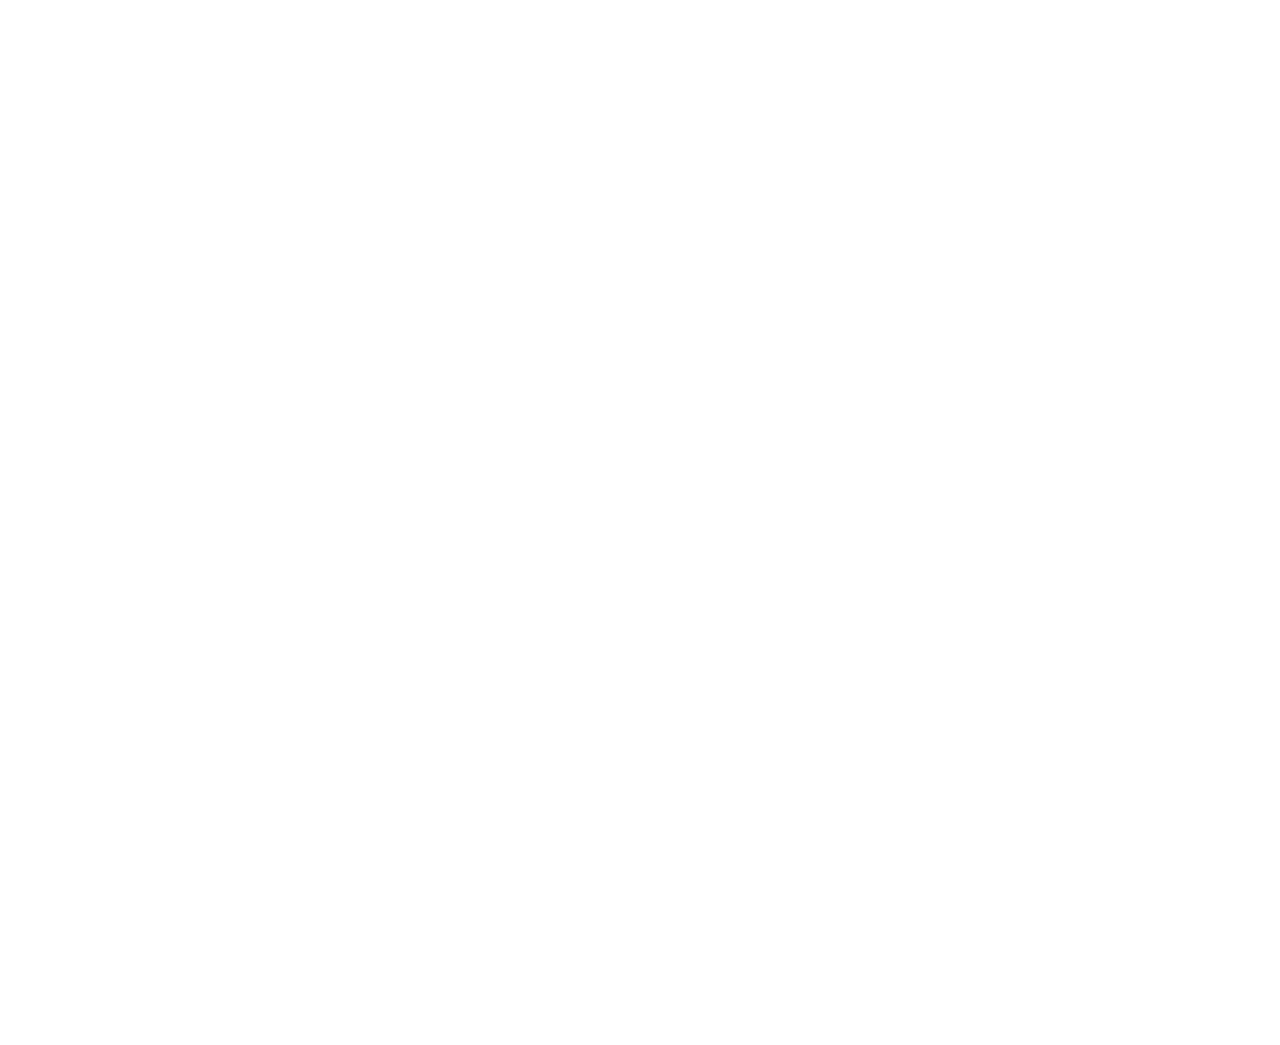
==== commit f1be5bae: "Add files via upload" ====
--- a/404/index.html
+++ b/404/index.html
@@ -57,4 +57,4 @@
       root.lang = 'en';
       root.setAttribute('data-locale', 'en');
     }
-  </script><title>Yichun Yang</title><meta name="description" content="First year Ph.D. student at Beijing Institute of Technology."/><meta name="author" content="Yichun Yang"/><meta name="keywords" content="Yichun Yang,PhD,Research,Beijing Institute of Technology"/><meta name="creator" content="Yichun Yang"/><meta name="publisher" content="Yichun Yang"/><meta property="og:title" content="Yichun Yang"/><meta property="og:description" content="First year Ph.D. student at Beijing Institute of Technology."/><meta property="og:site_name" content="Yichun Yang&#x27;s Academic Website"/><meta property="og:locale" content="en_US"/><meta property="og:type" content="website"/><meta name="twitter:card" content="summary"/><meta name="twitter:title" content="Yichun Yang"/><meta name="twitter:description" content="First year Ph.D. student at Beijing Institute of Technology."/><link rel="icon" href="/favicon.svg"/><script>document.querySelectorAll('body link[rel="icon"], body link[rel="apple-touch-icon"]').forEach(el => document.head.appendChild(el))</script><script src="/_next/static/chunks/polyfills-42372ed130431b0a.js" noModule=""></script></head><body class="font-sans antialiased"><div style="visibility:hidden"><nav class="fixed top-0 left-0 right-0 z-50" data-headlessui-state=""><div class="transition-all duration-300 ease-out bg-transparent" style="transform:translateY(-100px)"><div class="max-w-7xl mx-auto px-4 sm:px-6 lg:px-8"><div class="flex justify-between items-center h-16 lg:h-20"><div class="flex-shrink-0" tabindex="0"><a class="text-xl lg:text-2xl font-serif font-semibold text-primary hover:text-accent transition-colors duration-200" href="/">Yichun Yang</a></div><div class="hidden lg:block"><div class="ml-10 flex items-center space-x-3"><div class="relative flex items-baseline space-x-1"><a data-nav-href="/" class="relative px-3 py-2 text-sm font-medium rounded-lg transition-colors duration-150 text-neutral-600" href="/">About</a><a data-nav-href="/publications" class="relative px-3 py-2 text-sm font-medium rounded-lg transition-colors duration-150 text-neutral-600" href="/publications/">Publications</a><a data-nav-href="/teaching" class="relative px-3 py-2 text-sm font-medium rounded-lg transition-colors duration-150 text-neutral-600" href="/teaching/">Teaching</a><a data-nav-href="/awards" class="relative px-3 py-2 text-sm font-medium rounded-lg transition-colors duration-150 text-neutral-600" href="/awards/">Awards</a><a data-nav-href="/services" class="relative px-3 py-2 text-sm font-medium rounded-lg transition-colors duration-150 text-neutral-600" href="/services/">Services</a><a data-nav-href="/cv" class="relative px-3 py-2 text-sm font-medium rounded-lg transition-colors duration-150 text-neutral-600" href="/cv/">CV</a></div><div class="flex items-center justify-center w-10 h-10 rounded-lg border border-neutral-200 dark:border-[rgba(148,163,184,0.24)] bg-background dark:bg-neutral-800"><div class="w-4 h-4 rounded-full bg-neutral-300 animate-pulse"></div></div></div></div><div class="lg:hidden flex items-center space-x-2"><div class="flex items-center justify-center w-10 h-10 rounded-lg border border-neutral-200 dark:border-[rgba(148,163,184,0.24)] bg-background dark:bg-neutral-800"><div class="w-4 h-4 rounded-full bg-neutral-300 animate-pulse"></div></div><button class="inline-flex items-center justify-center p-2 rounded-md text-neutral-600 hover:text-primary hover:bg-neutral-100 dark:hover:bg-neutral-800 focus:outline-none focus:ring-2 focus:ring-inset focus:ring-accent transition-colors duration-200" id="headlessui-disclosure-button-«R5pdb»" type="button" aria-expanded="false" data-headlessui-state=""><span class="sr-only">Open main menu</span><div><svg xmlns="http://www.w3.org/2000/svg" fill="none" viewBox="0 0 24 24" stroke-width="1.5" stroke="currentColor" aria-hidden="true" data-slot="icon" class="block h-6 w-6"><path stroke-linecap="round" stroke-linejoin="round" d="M3.75 6.75h16.5M3.75 12h16.5m-16.5 5.25h16.5"></path></svg></div></button></div></div></div></div></nav><main class="min-h-screen pt-16 lg:pt-20"><div style="font-family:system-ui,&quot;Segoe UI&quot;,Roboto,Helvetica,Arial,sans-serif,&quot;Apple Color Emoji&quot;,&quot;Segoe UI Emoji&quot;;height:100vh;text-align:center;display:flex;flex-direction:column;align-items:center;justify-content:center"><div><style>body{color:#000;background:#fff;margin:0}.next-error-h1{border-right:1px solid rgba(0,0,0,.3)}@media (prefers-color-scheme:dark){body{color:#fff;background:#000}.next-error-h1{border-right:1px solid rgba(255,255,255,.3)}}</style><h1 class="next-error-h1" style="display:inline-block;margin:0 20px 0 0;padding:0 23px 0 0;font-size:24px;font-weight:500;vertical-align:top;line-height:49px">404</h1><div style="display:inline-block"><h2 style="font-size:14px;font-weight:400;line-height:49px;margin:0">This page could not be found.</h2></div></div></div><!--$--><!--/$--><!--$--><!--/$--></main><footer class="border-t border-neutral-200/50 bg-neutral-50/50 dark:bg-neutral-900/50 dark:border-neutral-700/50"><div class="max-w-6xl mx-auto px-4 sm:px-6 lg:px-8 py-6"><div class="flex flex-col sm:flex-row justify-between items-center gap-2"><p class="text-xs text-neutral-500">Last updated<!-- -->: <!-- -->July 14, 2026</p><p class="text-xs text-neutral-500 flex items-center"><a href="https://github.com/xyjoey/PRISM" target="_blank" rel="noopener noreferrer">Built with PRISM</a><span class="ml-2">🚀</span></p></div></div></footer></div><script src="/_next/static/chunks/webpack-af78f5c2c11af041.js" async=""></script><script>(self.__next_f=self.__next_f||[]).push([0])</script><script>self.__next_f.push([1,"1:\"$Sreact.fragment\"\n3:I[3719,[\"461\",\"static/chunks/461-a9a5d7b05a71d978.js\",\"874\",\"static/chunks/874-6cc630662f3664af.js\",\"550\",\"static/chunks/550-e25fb60305c1b22e.js\",\"177\",\"static/chunks/app/layout-90513fb44b0d8566.js\"],\"ThemeProvider\"]\n4:I[310,[\"461\",\"static/chunks/461-a9a5d7b05a71d978.js\",\"874\",\"static/chunks/874-6cc630662f3664af.js\",\"550\",\"static/chunks/550-e25fb60305c1b22e.js\",\"177\",\"static/chunks/app/layout-90513fb44b0d8566.js\"],\"LocaleProvider\"]\n5:I[768,[\"461\",\"static/chunks/461-a9a5d7b05a71d978.js\",\"874\",\"static/chunks/874-6cc630662f3664af.js\",\"550\",\"static/chunks/550-e25fb60305c1b22e.js\",\"177\",\"static/chunks/app/layout-90513fb44b0d8566.js\"],\"default\"]\n6:I[7555,[],\"\"]\n7:I[1295,[],\"\"]\n8:I[2548,[\"461\",\"static/chunks/461-a9a5d7b05a71d978.js\",\"874\",\"static/chunks/874-6cc630662f3664af.js\",\"550\",\"static/chunks/550-e25fb60305c1b22e.js\",\"177\",\"static/chunks/app/layout-90513fb44b0d8566.js\"],\"default\"]\n9:I[9665,[],\"MetadataBoundary\"]\nb:I[9665,[],\"OutletBoundary\"]\ne:I[4911,[],\"AsyncMetadataOutlet\"]\n10:I[9665,[],\"ViewportBoundary\"]\n12:I[6614,[],\"\"]\n:HL[\"/_next/static/css/1323167429cc407e.css\",\"style\"]\n2:T590,\n    try {\n      const cfg = {\"enabled\":true,\"locales\":[\"zh\",\"en\"],\"defaultLocale\":\"en\",\"mode\":\"auto\",\"fixedLocale\":\"en\",\"persist\":true,\"switcher\":true,\"labels\":{\"zh\":\"中文\",\"en\":\"English\"}};\n      const storageKey = 'locale-storage';\n      const normalize = (value) =\u003e typeof value === 'string' ? value.trim().replace('_', '-').toLowerCase() : '';\n      const matchLocale = (candidate) =\u003e {\n        const normalized = normalize(candidate);\n        if (!normalized) return null;\n        if (cfg.locales.includes(normalized)) return normalized;\n        const language = normalized.split('-')[0];\n        if (cfg.locales.includes(language)) return language;\n        return null;\n      };\n\n      let resolved = null;\n\n      if (cfg.persist) {\n        resolved = matchLocale(localStorage.getItem(storageKey));\n      }\n\n      if (!resolved) {\n        if (cfg.mode === 'fixed') {\n          resolved = cfg.fixedLocale;\n        } "])</script><script>self.__next_f.push([1,"else {\n          resolved = matchLocale(navigator.language);\n        }\n      }\n\n      if (!resolved) {\n        resolved = cfg.defaultLocale;\n      }\n\n      const root = document.documentElement;\n      root.lang = resolved;\n      root.setAttribute('data-locale', resolved);\n\n      if (cfg.persist) {\n        localStorage.setItem(storageKey, resolved);\n      }\n    } catch (e) {\n      const root = document.documentElement;\n      root.lang = 'en';\n      root.setAttribute('data-locale', 'en');\n    }\n  "])</script><script>self.__next_f.push([1,"0:{\"P\":null,\"b\":\"72diq1p795-gMbhj3dtm4\",\"p\":\"\",\"c\":[\"\",\"_not-found\",\"\"],\"i\":false,\"f\":[[[\"\",{\"children\":[\"/_not-found\",{\"children\":[\"__PAGE__\",{}]}]},\"$undefined\",\"$undefined\",true],[\"\",[\"$\",\"$1\",\"c\",{\"children\":[[[\"$\",\"link\",\"0\",{\"rel\":\"stylesheet\",\"href\":\"/_next/static/css/1323167429cc407e.css\",\"precedence\":\"next\",\"crossOrigin\":\"$undefined\",\"nonce\":\"$undefined\"}]],[\"$\",\"html\",null,{\"lang\":\"en\",\"className\":\"scroll-smooth\",\"suppressHydrationWarning\":true,\"children\":[[\"$\",\"head\",null,{\"children\":[[\"$\",\"link\",null,{\"rel\":\"icon\",\"href\":\"/favicon.svg\",\"type\":\"image/svg+xml\"}],[\"$\",\"link\",null,{\"rel\":\"dns-prefetch\",\"href\":\"https://jialeliu.com\"}],[\"$\",\"link\",null,{\"rel\":\"preconnect\",\"href\":\"https://jialeliu.com\",\"crossOrigin\":\"\"}],[\"$\",\"link\",null,{\"rel\":\"preload\",\"as\":\"font\",\"type\":\"font/woff2\",\"href\":\"https://jialeliu.com/fonts/georgiab.woff2\",\"crossOrigin\":\"\"}],[\"$\",\"script\",null,{\"dangerouslySetInnerHTML\":{\"__html\":\"\\n              try {\\n                const theme = localStorage.getItem('theme-storage');\\n                const parsed = theme ? JSON.parse(theme) : null;\\n                const setting = parsed?.state?.theme || 'system';\\n                const prefersDark = typeof window !== 'undefined' \u0026\u0026 window.matchMedia \u0026\u0026 window.matchMedia('(prefers-color-scheme: dark)').matches;\\n                const effective = setting === 'dark' ? 'dark' : (setting === 'light' ? 'light' : (prefersDark ? 'dark' : 'light'));\\n                var root = document.documentElement;\\n                root.classList.add(effective);\\n                root.setAttribute('data-theme', effective);\\n              } catch (e) {\\n                var root = document.documentElement;\\n                root.classList.add('light');\\n                root.setAttribute('data-theme', 'light');\\n              }\\n            \"}}],[\"$\",\"script\",null,{\"dangerouslySetInnerHTML\":{\"__html\":\"$2\"}}]]}],[\"$\",\"body\",null,{\"className\":\"font-sans antialiased\",\"children\":[\"$\",\"$L3\",null,{\"children\":[\"$\",\"$L4\",null,{\"config\":{\"enabled\":true,\"locales\":[\"zh\",\"en\"],\"defaultLocale\":\"en\",\"mode\":\"auto\",\"fixedLocale\":\"en\",\"persist\":true,\"switcher\":true,\"labels\":{\"zh\":\"中文\",\"en\":\"English\"}},\"children\":[[\"$\",\"$L5\",null,{\"items\":[{\"title\":\"About\",\"type\":\"page\",\"target\":\"about\",\"href\":\"/\"},{\"title\":\"Publications\",\"type\":\"page\",\"target\":\"publications\",\"href\":\"/publications\"},{\"title\":\"Teaching\",\"type\":\"page\",\"target\":\"teaching\",\"href\":\"/teaching\"},{\"title\":\"Awards\",\"type\":\"page\",\"target\":\"awards\",\"href\":\"/awards\"},{\"title\":\"Services\",\"type\":\"page\",\"target\":\"services\",\"href\":\"/services\"},{\"title\":\"CV\",\"type\":\"page\",\"target\":\"cv\",\"href\":\"/cv\"}],\"siteTitle\":\"Yichun Yang\",\"enableOnePageMode\":false,\"i18n\":\"$0:f:0:1:1:props:children:1:props:children:1:props:children:props:children:props:config\",\"itemsByLocale\":{\"zh\":[{\"title\":\"About\",\"type\":\"page\",\"target\":\"about\",\"href\":\"/\"},{\"title\":\"Publications\",\"type\":\"page\",\"target\":\"publications\",\"href\":\"/publications\"},{\"title\":\"Teaching\",\"type\":\"page\",\"target\":\"teaching\",\"href\":\"/teaching\"},{\"title\":\"Awards\",\"type\":\"page\",\"target\":\"awards\",\"href\":\"/awards\"},{\"title\":\"Services\",\"type\":\"page\",\"target\":\"services\",\"href\":\"/services\"},{\"title\":\"CV\",\"type\":\"page\",\"target\":\"cv\",\"href\":\"/cv\"}],\"en\":[{\"title\":\"About\",\"type\":\"page\",\"target\":\"about\",\"href\":\"/\"},{\"title\":\"Publications\",\"type\":\"page\",\"target\":\"publications\",\"href\":\"/publications\"},{\"title\":\"Teaching\",\"type\":\"page\",\"target\":\"teaching\",\"href\":\"/teaching\"},{\"title\":\"Awards\",\"type\":\"page\",\"target\":\"awards\",\"href\":\"/awards\"},{\"title\":\"Services\",\"type\":\"page\",\"target\":\"services\",\"href\":\"/services\"},{\"title\":\"CV\",\"type\":\"page\",\"target\":\"cv\",\"href\":\"/cv\"}]},\"siteTitleByLocale\":{\"zh\":\"Yichun Yang\",\"en\":\"Yichun Yang\"}}],[\"$\",\"main\",null,{\"className\":\"min-h-screen pt-16 lg:pt-20\",\"children\":[\"$\",\"$L6\",null,{\"parallelRouterKey\":\"children\",\"error\":\"$undefined\",\"errorStyles\":\"$undefined\",\"errorScripts\":\"$undefined\",\"template\":[\"$\",\"$L7\",null,{}],\"templateStyles\":\"$undefined\",\"templateScripts\":\"$undefined\",\"notFound\":[[[\"$\",\"title\",null,{\"children\":\"404: This page could not be found.\"}],[\"$\",\"div\",null,{\"style\":{\"fontFamily\":\"system-ui,\\\"Segoe UI\\\",Roboto,Helvetica,Arial,sans-serif,\\\"Apple Color Emoji\\\",\\\"Segoe UI Emoji\\\"\",\"height\":\"100vh\",\"textAlign\":\"center\",\"display\":\"flex\",\"flexDirection\":\"column\",\"alignItems\":\"center\",\"justifyContent\":\"center\"},\"children\":[\"$\",\"div\",null,{\"children\":[[\"$\",\"style\",null,{\"dangerouslySetInnerHTML\":{\"__html\":\"body{color:#000;background:#fff;margin:0}.next-error-h1{border-right:1px solid rgba(0,0,0,.3)}@media (prefers-color-scheme:dark){body{color:#fff;background:#000}.next-error-h1{border-right:1px solid rgba(255,255,255,.3)}}\"}}],[\"$\",\"h1\",null,{\"className\":\"next-error-h1\",\"style\":{\"display\":\"inline-block\",\"margin\":\"0 20px 0 0\",\"padding\":\"0 23px 0 0\",\"fontSize\":24,\"fontWeight\":500,\"verticalAlign\":\"top\",\"lineHeight\":\"49px\"},\"children\":404}],[\"$\",\"div\",null,{\"style\":{\"display\":\"inline-block\"},\"children\":[\"$\",\"h2\",null,{\"style\":{\"fontSize\":14,\"fontWeight\":400,\"lineHeight\":\"49px\",\"margin\":0},\"children\":\"This page could not be found.\"}]}]]}]}]],[]],\"forbidden\":\"$undefined\",\"unauthorized\":\"$undefined\"}]}],[\"$\",\"$L8\",null,{\"lastUpdated\":\"$undefined\",\"lastUpdatedByLocale\":{\"zh\":\"$undefined\",\"en\":\"$undefined\"},\"defaultLocale\":\"en\"}]]}]}]}]]}]]}],{\"children\":[\"/_not-found\",[\"$\",\"$1\",\"c\",{\"children\":[null,[\"$\",\"$L6\",null,{\"parallelRouterKey\":\"children\",\"error\":\"$undefined\",\"errorStyles\":\"$undefined\",\"errorScripts\":\"$undefined\",\"template\":[\"$\",\"$L7\",null,{}],\"templateStyles\":\"$undefined\",\"templateScripts\":\"$undefined\",\"notFound\":\"$undefined\",\"forbidden\":\"$undefined\",\"unauthorized\":\"$undefined\"}]]}],{\"children\":[\"__PAGE__\",[\"$\",\"$1\",\"c\",{\"children\":[[[\"$\",\"title\",null,{\"children\":\"404: This page could not be found.\"}],[\"$\",\"div\",null,{\"style\":\"$0:f:0:1:1:props:children:1:props:children:1:props:children:props:children:props:children:1:props:children:props:notFound:0:1:props:style\",\"children\":[\"$\",\"div\",null,{\"children\":[[\"$\",\"style\",null,{\"dangerouslySetInnerHTML\":{\"__html\":\"body{color:#000;background:#fff;margin:0}.next-error-h1{border-right:1px solid rgba(0,0,0,.3)}@media (prefers-color-scheme:dark){body{color:#fff;background:#000}.next-error-h1{border-right:1px solid rgba(255,255,255,.3)}}\"}}],[\"$\",\"h1\",null,{\"className\":\"next-error-h1\",\"style\":\"$0:f:0:1:1:props:children:1:props:children:1:props:children:props:children:props:children:1:props:children:props:notFound:0:1:props:children:props:children:1:props:style\",\"children\":404}],[\"$\",\"div\",null,{\"style\":\"$0:f:0:1:1:props:children:1:props:children:1:props:children:props:children:props:children:1:props:children:props:notFound:0:1:props:children:props:children:2:props:style\",\"children\":[\"$\",\"h2\",null,{\"style\":\"$0:f:0:1:1:props:children:1:props:children:1:props:children:props:children:props:children:1:props:children:props:notFound:0:1:props:children:props:children:2:props:children:props:style\",\"children\":\"This page could not be found.\"}]}]]}]}]],[\"$\",\"$L9\",null,{\"children\":\"$La\"}],null,[\"$\",\"$Lb\",null,{\"children\":[\"$Lc\",\"$Ld\",[\"$\",\"$Le\",null,{\"promise\":\"$@f\"}]]}]]}],{},null,false]},null,false]},null,false],[\"$\",\"$1\",\"h\",{\"children\":[[\"$\",\"meta\",null,{\"name\":\"robots\",\"content\":\"noindex\"}],[\"$\",\"$1\",\"RzudvbHA8LOdS5RXdEMYj\",{\"children\":[[\"$\",\"$L10\",null,{\"children\":\"$L11\"}],null]}],null]}],false]],\"m\":\"$undefined\",\"G\":[\"$12\",\"$undefined\"],\"s\":false,\"S\":true}\n"])</script><script>self.__next_f.push([1,"13:\"$Sreact.suspense\"\n14:I[4911,[],\"AsyncMetadata\"]\na:[\"$\",\"$13\",null,{\"fallback\":null,\"children\":[\"$\",\"$L14\",null,{\"promise\":\"$@15\"}]}]\n"])</script><script>self.__next_f.push([1,"d:null\n"])</script><script>self.__next_f.push([1,"11:[[\"$\",\"meta\",\"0\",{\"charSet\":\"utf-8\"}],[\"$\",\"meta\",\"1\",{\"name\":\"viewport\",\"content\":\"width=device-width, initial-scale=1\"}]]\nc:null\n"])</script><script>self.__next_f.push([1,"15:{\"metadata\":[[\"$\",\"title\",\"0\",{\"children\":\"Yichun Yang\"}],[\"$\",\"meta\",\"1\",{\"name\":\"description\",\"content\":\"First year Ph.D. student at Beijing Institute of Technology.\"}],[\"$\",\"meta\",\"2\",{\"name\":\"author\",\"content\":\"Yichun Yang\"}],[\"$\",\"meta\",\"3\",{\"name\":\"keywords\",\"content\":\"Yichun Yang,PhD,Research,Beijing Institute of Technology\"}],[\"$\",\"meta\",\"4\",{\"name\":\"creator\",\"content\":\"Yichun Yang\"}],[\"$\",\"meta\",\"5\",{\"name\":\"publisher\",\"content\":\"Yichun Yang\"}],[\"$\",\"meta\",\"6\",{\"property\":\"og:title\",\"content\":\"Yichun Yang\"}],[\"$\",\"meta\",\"7\",{\"property\":\"og:description\",\"content\":\"First year Ph.D. student at Beijing Institute of Technology.\"}],[\"$\",\"meta\",\"8\",{\"property\":\"og:site_name\",\"content\":\"Yichun Yang's Academic Website\"}],[\"$\",\"meta\",\"9\",{\"property\":\"og:locale\",\"content\":\"en_US\"}],[\"$\",\"meta\",\"10\",{\"property\":\"og:type\",\"content\":\"website\"}],[\"$\",\"meta\",\"11\",{\"name\":\"twitter:card\",\"content\":\"summary\"}],[\"$\",\"meta\",\"12\",{\"name\":\"twitter:title\",\"content\":\"Yichun Yang\"}],[\"$\",\"meta\",\"13\",{\"name\":\"twitter:description\",\"content\":\"First year Ph.D. student at Beijing Institute of Technology.\"}],[\"$\",\"link\",\"14\",{\"rel\":\"icon\",\"href\":\"/favicon.svg\"}]],\"error\":null,\"digest\":\"$undefined\"}\nf:{\"metadata\":\"$15:metadata\",\"error\":null,\"digest\":\"$undefined\"}\n"])</script></body></html>+  </script><title>Yichun Yang</title><meta name="description" content="First year Ph.D. student at Beijing Institute of Technology."/><meta name="author" content="Yichun Yang"/><meta name="keywords" content="Yichun Yang,PhD,Research,Beijing Institute of Technology"/><meta name="creator" content="Yichun Yang"/><meta name="publisher" content="Yichun Yang"/><meta property="og:title" content="Yichun Yang"/><meta property="og:description" content="First year Ph.D. student at Beijing Institute of Technology."/><meta property="og:site_name" content="Yichun Yang&#x27;s Academic Website"/><meta property="og:locale" content="en_US"/><meta property="og:type" content="website"/><meta name="twitter:card" content="summary"/><meta name="twitter:title" content="Yichun Yang"/><meta name="twitter:description" content="First year Ph.D. student at Beijing Institute of Technology."/><link rel="icon" href="/favicon.svg"/><script>document.querySelectorAll('body link[rel="icon"], body link[rel="apple-touch-icon"]').forEach(el => document.head.appendChild(el))</script><script src="/_next/static/chunks/polyfills-42372ed130431b0a.js" noModule=""></script></head><body class="font-sans antialiased"><div style="visibility:hidden"><nav class="fixed top-0 left-0 right-0 z-50" data-headlessui-state=""><div class="transition-all duration-300 ease-out bg-transparent" style="transform:translateY(-100px)"><div class="max-w-7xl mx-auto px-4 sm:px-6 lg:px-8"><div class="flex justify-between items-center h-16 lg:h-20"><div class="flex-shrink-0" tabindex="0"><a class="text-xl lg:text-2xl font-serif font-semibold text-primary hover:text-accent transition-colors duration-200" href="/">Yichun Yang</a></div><div class="hidden lg:block"><div class="ml-10 flex items-center space-x-3"><div class="relative flex items-baseline space-x-1"><a data-nav-href="/" class="relative px-3 py-2 text-sm font-medium rounded-lg transition-colors duration-150 text-neutral-600" href="/">About</a><a data-nav-href="/publications" class="relative px-3 py-2 text-sm font-medium rounded-lg transition-colors duration-150 text-neutral-600" href="/publications/">Publications</a><a data-nav-href="/teaching" class="relative px-3 py-2 text-sm font-medium rounded-lg transition-colors duration-150 text-neutral-600" href="/teaching/">Teaching</a><a data-nav-href="/awards" class="relative px-3 py-2 text-sm font-medium rounded-lg transition-colors duration-150 text-neutral-600" href="/awards/">Awards</a><a data-nav-href="/services" class="relative px-3 py-2 text-sm font-medium rounded-lg transition-colors duration-150 text-neutral-600" href="/services/">Services</a><a data-nav-href="/cv" class="relative px-3 py-2 text-sm font-medium rounded-lg transition-colors duration-150 text-neutral-600" href="/cv/">CV</a></div><div class="flex items-center justify-center w-10 h-10 rounded-lg border border-neutral-200 dark:border-[rgba(148,163,184,0.24)] bg-background dark:bg-neutral-800"><div class="w-4 h-4 rounded-full bg-neutral-300 animate-pulse"></div></div></div></div><div class="lg:hidden flex items-center space-x-2"><div class="flex items-center justify-center w-10 h-10 rounded-lg border border-neutral-200 dark:border-[rgba(148,163,184,0.24)] bg-background dark:bg-neutral-800"><div class="w-4 h-4 rounded-full bg-neutral-300 animate-pulse"></div></div><button class="inline-flex items-center justify-center p-2 rounded-md text-neutral-600 hover:text-primary hover:bg-neutral-100 dark:hover:bg-neutral-800 focus:outline-none focus:ring-2 focus:ring-inset focus:ring-accent transition-colors duration-200" id="headlessui-disclosure-button-«R5pdb»" type="button" aria-expanded="false" data-headlessui-state=""><span class="sr-only">Open main menu</span><div><svg xmlns="http://www.w3.org/2000/svg" fill="none" viewBox="0 0 24 24" stroke-width="1.5" stroke="currentColor" aria-hidden="true" data-slot="icon" class="block h-6 w-6"><path stroke-linecap="round" stroke-linejoin="round" d="M3.75 6.75h16.5M3.75 12h16.5m-16.5 5.25h16.5"></path></svg></div></button></div></div></div></div></nav><main class="min-h-screen pt-16 lg:pt-20"><div style="font-family:system-ui,&quot;Segoe UI&quot;,Roboto,Helvetica,Arial,sans-serif,&quot;Apple Color Emoji&quot;,&quot;Segoe UI Emoji&quot;;height:100vh;text-align:center;display:flex;flex-direction:column;align-items:center;justify-content:center"><div><style>body{color:#000;background:#fff;margin:0}.next-error-h1{border-right:1px solid rgba(0,0,0,.3)}@media (prefers-color-scheme:dark){body{color:#fff;background:#000}.next-error-h1{border-right:1px solid rgba(255,255,255,.3)}}</style><h1 class="next-error-h1" style="display:inline-block;margin:0 20px 0 0;padding:0 23px 0 0;font-size:24px;font-weight:500;vertical-align:top;line-height:49px">404</h1><div style="display:inline-block"><h2 style="font-size:14px;font-weight:400;line-height:49px;margin:0">This page could not be found.</h2></div></div></div><!--$--><!--/$--><!--$--><!--/$--></main><footer class="border-t border-neutral-200/50 bg-neutral-50/50 dark:bg-neutral-900/50 dark:border-neutral-700/50"><div class="max-w-6xl mx-auto px-4 sm:px-6 lg:px-8 py-6"><div class="flex flex-col sm:flex-row justify-between items-center gap-2"><p class="text-xs text-neutral-500">Last updated<!-- -->: <!-- -->August 25, 2026</p><p class="text-xs text-neutral-500 flex items-center"><a href="https://github.com/xyjoey/PRISM" target="_blank" rel="noopener noreferrer">Built with PRISM</a><span class="ml-2">🚀</span></p></div></div></footer></div><script src="/_next/static/chunks/webpack-af78f5c2c11af041.js" async=""></script><script>(self.__next_f=self.__next_f||[]).push([0])</script><script>self.__next_f.push([1,"1:\"$Sreact.fragment\"\n3:I[3719,[\"461\",\"static/chunks/461-a9a5d7b05a71d978.js\",\"874\",\"static/chunks/874-6cc630662f3664af.js\",\"550\",\"static/chunks/550-e25fb60305c1b22e.js\",\"177\",\"static/chunks/app/layout-90513fb44b0d8566.js\"],\"ThemeProvider\"]\n4:I[310,[\"461\",\"static/chunks/461-a9a5d7b05a71d978.js\",\"874\",\"static/chunks/874-6cc630662f3664af.js\",\"550\",\"static/chunks/550-e25fb60305c1b22e.js\",\"177\",\"static/chunks/app/layout-90513fb44b0d8566.js\"],\"LocaleProvider\"]\n5:I[768,[\"461\",\"static/chunks/461-a9a5d7b05a71d978.js\",\"874\",\"static/chunks/874-6cc630662f3664af.js\",\"550\",\"static/chunks/550-e25fb60305c1b22e.js\",\"177\",\"static/chunks/app/layout-90513fb44b0d8566.js\"],\"default\"]\n6:I[7555,[],\"\"]\n7:I[1295,[],\"\"]\n8:I[2548,[\"461\",\"static/chunks/461-a9a5d7b05a71d978.js\",\"874\",\"static/chunks/874-6cc630662f3664af.js\",\"550\",\"static/chunks/550-e25fb60305c1b22e.js\",\"177\",\"static/chunks/app/layout-90513fb44b0d8566.js\"],\"default\"]\n9:I[9665,[],\"MetadataBoundary\"]\nb:I[9665,[],\"OutletBoundary\"]\ne:I[4911,[],\"AsyncMetadataOutlet\"]\n10:I[9665,[],\"ViewportBoundary\"]\n12:I[6614,[],\"\"]\n:HL[\"/_next/static/css/1323167429cc407e.css\",\"style\"]\n2:T590,\n    try {\n      const cfg = {\"enabled\":true,\"locales\":[\"zh\",\"en\"],\"defaultLocale\":\"en\",\"mode\":\"auto\",\"fixedLocale\":\"en\",\"persist\":true,\"switcher\":true,\"labels\":{\"zh\":\"中文\",\"en\":\"English\"}};\n      const storageKey = 'locale-storage';\n      const normalize = (value) =\u003e typeof value === 'string' ? value.trim().replace('_', '-').toLowerCase() : '';\n      const matchLocale = (candidate) =\u003e {\n        const normalized = normalize(candidate);\n        if (!normalized) return null;\n        if (cfg.locales.includes(normalized)) return normalized;\n        const language = normalized.split('-')[0];\n        if (cfg.locales.includes(language)) return language;\n        return null;\n      };\n\n      let resolved = null;\n\n      if (cfg.persist) {\n        resolved = matchLocale(localStorage.getItem(storageKey));\n      }\n\n      if (!resolved) {\n        if (cfg.mode === 'fixed') {\n          resolved = cfg.fixedLocale;\n        } "])</script><script>self.__next_f.push([1,"else {\n          resolved = matchLocale(navigator.language);\n        }\n      }\n\n      if (!resolved) {\n        resolved = cfg.defaultLocale;\n      }\n\n      const root = document.documentElement;\n      root.lang = resolved;\n      root.setAttribute('data-locale', resolved);\n\n      if (cfg.persist) {\n        localStorage.setItem(storageKey, resolved);\n      }\n    } catch (e) {\n      const root = document.documentElement;\n      root.lang = 'en';\n      root.setAttribute('data-locale', 'en');\n    }\n  "])</script><script>self.__next_f.push([1,"0:{\"P\":null,\"b\":\"etmi9OdnhD15BkSpmIqUV\",\"p\":\"\",\"c\":[\"\",\"_not-found\",\"\"],\"i\":false,\"f\":[[[\"\",{\"children\":[\"/_not-found\",{\"children\":[\"__PAGE__\",{}]}]},\"$undefined\",\"$undefined\",true],[\"\",[\"$\",\"$1\",\"c\",{\"children\":[[[\"$\",\"link\",\"0\",{\"rel\":\"stylesheet\",\"href\":\"/_next/static/css/1323167429cc407e.css\",\"precedence\":\"next\",\"crossOrigin\":\"$undefined\",\"nonce\":\"$undefined\"}]],[\"$\",\"html\",null,{\"lang\":\"en\",\"className\":\"scroll-smooth\",\"suppressHydrationWarning\":true,\"children\":[[\"$\",\"head\",null,{\"children\":[[\"$\",\"link\",null,{\"rel\":\"icon\",\"href\":\"/favicon.svg\",\"type\":\"image/svg+xml\"}],[\"$\",\"link\",null,{\"rel\":\"dns-prefetch\",\"href\":\"https://jialeliu.com\"}],[\"$\",\"link\",null,{\"rel\":\"preconnect\",\"href\":\"https://jialeliu.com\",\"crossOrigin\":\"\"}],[\"$\",\"link\",null,{\"rel\":\"preload\",\"as\":\"font\",\"type\":\"font/woff2\",\"href\":\"https://jialeliu.com/fonts/georgiab.woff2\",\"crossOrigin\":\"\"}],[\"$\",\"script\",null,{\"dangerouslySetInnerHTML\":{\"__html\":\"\\n              try {\\n                const theme = localStorage.getItem('theme-storage');\\n                const parsed = theme ? JSON.parse(theme) : null;\\n                const setting = parsed?.state?.theme || 'system';\\n                const prefersDark = typeof window !== 'undefined' \u0026\u0026 window.matchMedia \u0026\u0026 window.matchMedia('(prefers-color-scheme: dark)').matches;\\n                const effective = setting === 'dark' ? 'dark' : (setting === 'light' ? 'light' : (prefersDark ? 'dark' : 'light'));\\n                var root = document.documentElement;\\n                root.classList.add(effective);\\n                root.setAttribute('data-theme', effective);\\n              } catch (e) {\\n                var root = document.documentElement;\\n                root.classList.add('light');\\n                root.setAttribute('data-theme', 'light');\\n              }\\n            \"}}],[\"$\",\"script\",null,{\"dangerouslySetInnerHTML\":{\"__html\":\"$2\"}}]]}],[\"$\",\"body\",null,{\"className\":\"font-sans antialiased\",\"children\":[\"$\",\"$L3\",null,{\"children\":[\"$\",\"$L4\",null,{\"config\":{\"enabled\":true,\"locales\":[\"zh\",\"en\"],\"defaultLocale\":\"en\",\"mode\":\"auto\",\"fixedLocale\":\"en\",\"persist\":true,\"switcher\":true,\"labels\":{\"zh\":\"中文\",\"en\":\"English\"}},\"children\":[[\"$\",\"$L5\",null,{\"items\":[{\"title\":\"About\",\"type\":\"page\",\"target\":\"about\",\"href\":\"/\"},{\"title\":\"Publications\",\"type\":\"page\",\"target\":\"publications\",\"href\":\"/publications\"},{\"title\":\"Teaching\",\"type\":\"page\",\"target\":\"teaching\",\"href\":\"/teaching\"},{\"title\":\"Awards\",\"type\":\"page\",\"target\":\"awards\",\"href\":\"/awards\"},{\"title\":\"Services\",\"type\":\"page\",\"target\":\"services\",\"href\":\"/services\"},{\"title\":\"CV\",\"type\":\"page\",\"target\":\"cv\",\"href\":\"/cv\"}],\"siteTitle\":\"Yichun Yang\",\"enableOnePageMode\":false,\"i18n\":\"$0:f:0:1:1:props:children:1:props:children:1:props:children:props:children:props:config\",\"itemsByLocale\":{\"zh\":[{\"title\":\"About\",\"type\":\"page\",\"target\":\"about\",\"href\":\"/\"},{\"title\":\"Publications\",\"type\":\"page\",\"target\":\"publications\",\"href\":\"/publications\"},{\"title\":\"Teaching\",\"type\":\"page\",\"target\":\"teaching\",\"href\":\"/teaching\"},{\"title\":\"Awards\",\"type\":\"page\",\"target\":\"awards\",\"href\":\"/awards\"},{\"title\":\"Services\",\"type\":\"page\",\"target\":\"services\",\"href\":\"/services\"},{\"title\":\"CV\",\"type\":\"page\",\"target\":\"cv\",\"href\":\"/cv\"}],\"en\":[{\"title\":\"About\",\"type\":\"page\",\"target\":\"about\",\"href\":\"/\"},{\"title\":\"Publications\",\"type\":\"page\",\"target\":\"publications\",\"href\":\"/publications\"},{\"title\":\"Teaching\",\"type\":\"page\",\"target\":\"teaching\",\"href\":\"/teaching\"},{\"title\":\"Awards\",\"type\":\"page\",\"target\":\"awards\",\"href\":\"/awards\"},{\"title\":\"Services\",\"type\":\"page\",\"target\":\"services\",\"href\":\"/services\"},{\"title\":\"CV\",\"type\":\"page\",\"target\":\"cv\",\"href\":\"/cv\"}]},\"siteTitleByLocale\":{\"zh\":\"Yichun Yang\",\"en\":\"Yichun Yang\"}}],[\"$\",\"main\",null,{\"className\":\"min-h-screen pt-16 lg:pt-20\",\"children\":[\"$\",\"$L6\",null,{\"parallelRouterKey\":\"children\",\"error\":\"$undefined\",\"errorStyles\":\"$undefined\",\"errorScripts\":\"$undefined\",\"template\":[\"$\",\"$L7\",null,{}],\"templateStyles\":\"$undefined\",\"templateScripts\":\"$undefined\",\"notFound\":[[[\"$\",\"title\",null,{\"children\":\"404: This page could not be found.\"}],[\"$\",\"div\",null,{\"style\":{\"fontFamily\":\"system-ui,\\\"Segoe UI\\\",Roboto,Helvetica,Arial,sans-serif,\\\"Apple Color Emoji\\\",\\\"Segoe UI Emoji\\\"\",\"height\":\"100vh\",\"textAlign\":\"center\",\"display\":\"flex\",\"flexDirection\":\"column\",\"alignItems\":\"center\",\"justifyContent\":\"center\"},\"children\":[\"$\",\"div\",null,{\"children\":[[\"$\",\"style\",null,{\"dangerouslySetInnerHTML\":{\"__html\":\"body{color:#000;background:#fff;margin:0}.next-error-h1{border-right:1px solid rgba(0,0,0,.3)}@media (prefers-color-scheme:dark){body{color:#fff;background:#000}.next-error-h1{border-right:1px solid rgba(255,255,255,.3)}}\"}}],[\"$\",\"h1\",null,{\"className\":\"next-error-h1\",\"style\":{\"display\":\"inline-block\",\"margin\":\"0 20px 0 0\",\"padding\":\"0 23px 0 0\",\"fontSize\":24,\"fontWeight\":500,\"verticalAlign\":\"top\",\"lineHeight\":\"49px\"},\"children\":404}],[\"$\",\"div\",null,{\"style\":{\"display\":\"inline-block\"},\"children\":[\"$\",\"h2\",null,{\"style\":{\"fontSize\":14,\"fontWeight\":400,\"lineHeight\":\"49px\",\"margin\":0},\"children\":\"This page could not be found.\"}]}]]}]}]],[]],\"forbidden\":\"$undefined\",\"unauthorized\":\"$undefined\"}]}],[\"$\",\"$L8\",null,{\"lastUpdated\":\"$undefined\",\"lastUpdatedByLocale\":{\"zh\":\"$undefined\",\"en\":\"$undefined\"},\"defaultLocale\":\"en\"}]]}]}]}]]}]]}],{\"children\":[\"/_not-found\",[\"$\",\"$1\",\"c\",{\"children\":[null,[\"$\",\"$L6\",null,{\"parallelRouterKey\":\"children\",\"error\":\"$undefined\",\"errorStyles\":\"$undefined\",\"errorScripts\":\"$undefined\",\"template\":[\"$\",\"$L7\",null,{}],\"templateStyles\":\"$undefined\",\"templateScripts\":\"$undefined\",\"notFound\":\"$undefined\",\"forbidden\":\"$undefined\",\"unauthorized\":\"$undefined\"}]]}],{\"children\":[\"__PAGE__\",[\"$\",\"$1\",\"c\",{\"children\":[[[\"$\",\"title\",null,{\"children\":\"404: This page could not be found.\"}],[\"$\",\"div\",null,{\"style\":\"$0:f:0:1:1:props:children:1:props:children:1:props:children:props:children:props:children:1:props:children:props:notFound:0:1:props:style\",\"children\":[\"$\",\"div\",null,{\"children\":[[\"$\",\"style\",null,{\"dangerouslySetInnerHTML\":{\"__html\":\"body{color:#000;background:#fff;margin:0}.next-error-h1{border-right:1px solid rgba(0,0,0,.3)}@media (prefers-color-scheme:dark){body{color:#fff;background:#000}.next-error-h1{border-right:1px solid rgba(255,255,255,.3)}}\"}}],[\"$\",\"h1\",null,{\"className\":\"next-error-h1\",\"style\":\"$0:f:0:1:1:props:children:1:props:children:1:props:children:props:children:props:children:1:props:children:props:notFound:0:1:props:children:props:children:1:props:style\",\"children\":404}],[\"$\",\"div\",null,{\"style\":\"$0:f:0:1:1:props:children:1:props:children:1:props:children:props:children:props:children:1:props:children:props:notFound:0:1:props:children:props:children:2:props:style\",\"children\":[\"$\",\"h2\",null,{\"style\":\"$0:f:0:1:1:props:children:1:props:children:1:props:children:props:children:props:children:1:props:children:props:notFound:0:1:props:children:props:children:2:props:children:props:style\",\"children\":\"This page could not be found.\"}]}]]}]}]],[\"$\",\"$L9\",null,{\"children\":\"$La\"}],null,[\"$\",\"$Lb\",null,{\"children\":[\"$Lc\",\"$Ld\",[\"$\",\"$Le\",null,{\"promise\":\"$@f\"}]]}]]}],{},null,false]},null,false]},null,false],[\"$\",\"$1\",\"h\",{\"children\":[[\"$\",\"meta\",null,{\"name\":\"robots\",\"content\":\"noindex\"}],[\"$\",\"$1\",\"Etuci6MJZ4N-bBE1E03lG\",{\"children\":[[\"$\",\"$L10\",null,{\"children\":\"$L11\"}],null]}],null]}],false]],\"m\":\"$undefined\",\"G\":[\"$12\",\"$undefined\"],\"s\":false,\"S\":true}\n"])</script><script>self.__next_f.push([1,"13:\"$Sreact.suspense\"\n14:I[4911,[],\"AsyncMetadata\"]\na:[\"$\",\"$13\",null,{\"fallback\":null,\"children\":[\"$\",\"$L14\",null,{\"promise\":\"$@15\"}]}]\n"])</script><script>self.__next_f.push([1,"d:null\n"])</script><script>self.__next_f.push([1,"11:[[\"$\",\"meta\",\"0\",{\"charSet\":\"utf-8\"}],[\"$\",\"meta\",\"1\",{\"name\":\"viewport\",\"content\":\"width=device-width, initial-scale=1\"}]]\nc:null\n"])</script><script>self.__next_f.push([1,"15:{\"metadata\":[[\"$\",\"title\",\"0\",{\"children\":\"Yichun Yang\"}],[\"$\",\"meta\",\"1\",{\"name\":\"description\",\"content\":\"First year Ph.D. student at Beijing Institute of Technology.\"}],[\"$\",\"meta\",\"2\",{\"name\":\"author\",\"content\":\"Yichun Yang\"}],[\"$\",\"meta\",\"3\",{\"name\":\"keywords\",\"content\":\"Yichun Yang,PhD,Research,Beijing Institute of Technology\"}],[\"$\",\"meta\",\"4\",{\"name\":\"creator\",\"content\":\"Yichun Yang\"}],[\"$\",\"meta\",\"5\",{\"name\":\"publisher\",\"content\":\"Yichun Yang\"}],[\"$\",\"meta\",\"6\",{\"property\":\"og:title\",\"content\":\"Yichun Yang\"}],[\"$\",\"meta\",\"7\",{\"property\":\"og:description\",\"content\":\"First year Ph.D. student at Beijing Institute of Technology.\"}],[\"$\",\"meta\",\"8\",{\"property\":\"og:site_name\",\"content\":\"Yichun Yang's Academic Website\"}],[\"$\",\"meta\",\"9\",{\"property\":\"og:locale\",\"content\":\"en_US\"}],[\"$\",\"meta\",\"10\",{\"property\":\"og:type\",\"content\":\"website\"}],[\"$\",\"meta\",\"11\",{\"name\":\"twitter:card\",\"content\":\"summary\"}],[\"$\",\"meta\",\"12\",{\"name\":\"twitter:title\",\"content\":\"Yichun Yang\"}],[\"$\",\"meta\",\"13\",{\"name\":\"twitter:description\",\"content\":\"First year Ph.D. student at Beijing Institute of Technology.\"}],[\"$\",\"link\",\"14\",{\"rel\":\"icon\",\"href\":\"/favicon.svg\"}]],\"error\":null,\"digest\":\"$undefined\"}\nf:{\"metadata\":\"$15:metadata\",\"error\":null,\"digest\":\"$undefined\"}\n"])</script></body></html>
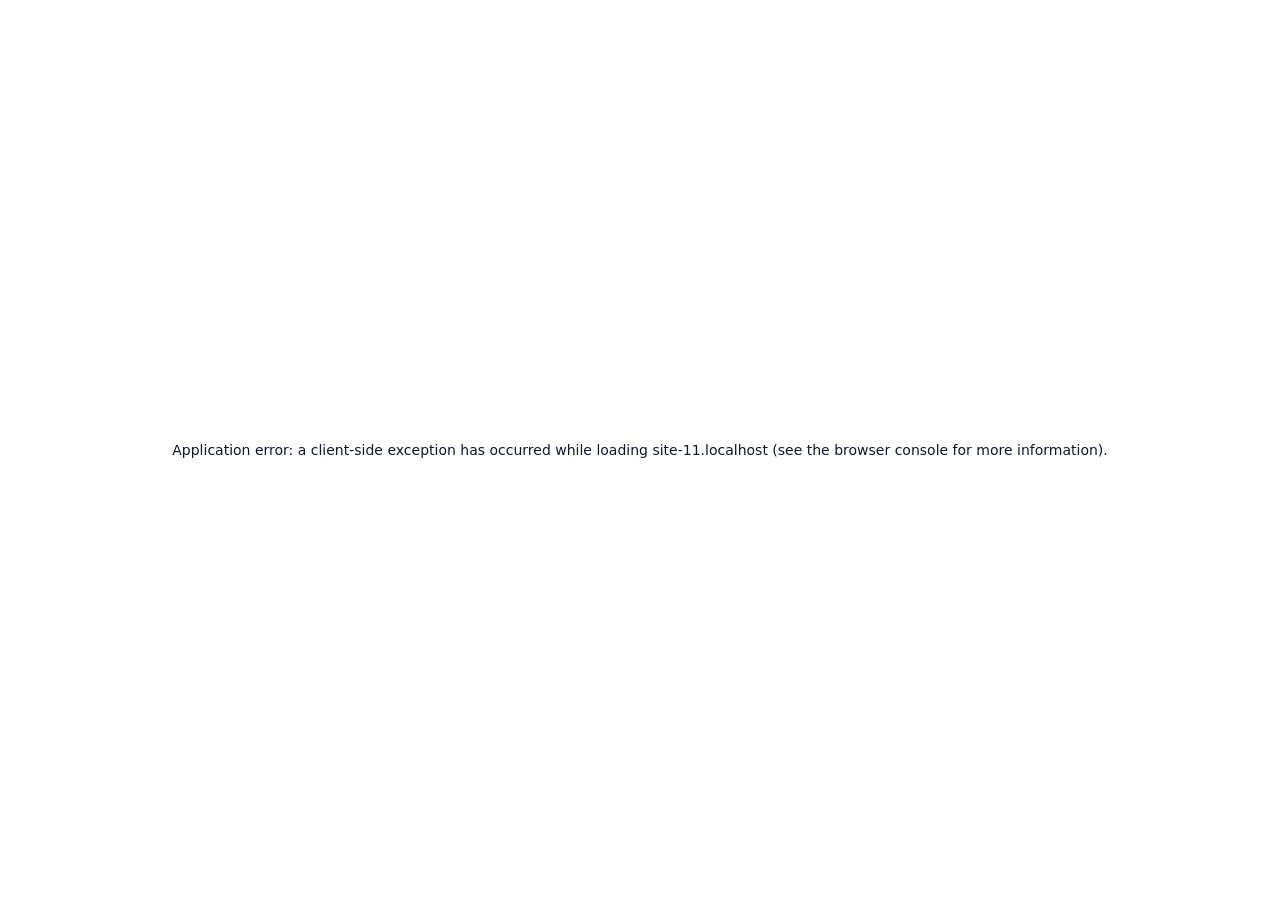
==== commit 50d23fd7: "Add files via upload" ====
--- a/404/index.html
+++ b/404/index.html
@@ -57,4 +57,4 @@
       root.lang = 'en';
       root.setAttribute('data-locale', 'en');
     }
-  </script><title>Yichun Yang</title><meta name="description" content="First year Ph.D. student at Beijing Institute of Technology."/><meta name="author" content="Yichun Yang"/><meta name="keywords" content="Yichun Yang,PhD,Research,Beijing Institute of Technology"/><meta name="creator" content="Yichun Yang"/><meta name="publisher" content="Yichun Yang"/><meta property="og:title" content="Yichun Yang"/><meta property="og:description" content="First year Ph.D. student at Beijing Institute of Technology."/><meta property="og:site_name" content="Yichun Yang&#x27;s Academic Website"/><meta property="og:locale" content="en_US"/><meta property="og:type" content="website"/><meta name="twitter:card" content="summary"/><meta name="twitter:title" content="Yichun Yang"/><meta name="twitter:description" content="First year Ph.D. student at Beijing Institute of Technology."/><link rel="icon" href="/favicon.svg"/><script>document.querySelectorAll('body link[rel="icon"], body link[rel="apple-touch-icon"]').forEach(el => document.head.appendChild(el))</script><script src="/_next/static/chunks/polyfills-42372ed130431b0a.js" noModule=""></script></head><body class="font-sans antialiased"><div style="visibility:hidden"><nav class="fixed top-0 left-0 right-0 z-50" data-headlessui-state=""><div class="transition-all duration-300 ease-out bg-transparent" style="transform:translateY(-100px)"><div class="max-w-7xl mx-auto px-4 sm:px-6 lg:px-8"><div class="flex justify-between items-center h-16 lg:h-20"><div class="flex-shrink-0" tabindex="0"><a class="text-xl lg:text-2xl font-serif font-semibold text-primary hover:text-accent transition-colors duration-200" href="/">Yichun Yang</a></div><div class="hidden lg:block"><div class="ml-10 flex items-center space-x-3"><div class="relative flex items-baseline space-x-1"><a data-nav-href="/" class="relative px-3 py-2 text-sm font-medium rounded-lg transition-colors duration-150 text-neutral-600" href="/">About</a><a data-nav-href="/publications" class="relative px-3 py-2 text-sm font-medium rounded-lg transition-colors duration-150 text-neutral-600" href="/publications/">Publications</a><a data-nav-href="/teaching" class="relative px-3 py-2 text-sm font-medium rounded-lg transition-colors duration-150 text-neutral-600" href="/teaching/">Teaching</a><a data-nav-href="/awards" class="relative px-3 py-2 text-sm font-medium rounded-lg transition-colors duration-150 text-neutral-600" href="/awards/">Awards</a><a data-nav-href="/services" class="relative px-3 py-2 text-sm font-medium rounded-lg transition-colors duration-150 text-neutral-600" href="/services/">Services</a><a data-nav-href="/cv" class="relative px-3 py-2 text-sm font-medium rounded-lg transition-colors duration-150 text-neutral-600" href="/cv/">CV</a></div><div class="flex items-center justify-center w-10 h-10 rounded-lg border border-neutral-200 dark:border-[rgba(148,163,184,0.24)] bg-background dark:bg-neutral-800"><div class="w-4 h-4 rounded-full bg-neutral-300 animate-pulse"></div></div></div></div><div class="lg:hidden flex items-center space-x-2"><div class="flex items-center justify-center w-10 h-10 rounded-lg border border-neutral-200 dark:border-[rgba(148,163,184,0.24)] bg-background dark:bg-neutral-800"><div class="w-4 h-4 rounded-full bg-neutral-300 animate-pulse"></div></div><button class="inline-flex items-center justify-center p-2 rounded-md text-neutral-600 hover:text-primary hover:bg-neutral-100 dark:hover:bg-neutral-800 focus:outline-none focus:ring-2 focus:ring-inset focus:ring-accent transition-colors duration-200" id="headlessui-disclosure-button-«R5pdb»" type="button" aria-expanded="false" data-headlessui-state=""><span class="sr-only">Open main menu</span><div><svg xmlns="http://www.w3.org/2000/svg" fill="none" viewBox="0 0 24 24" stroke-width="1.5" stroke="currentColor" aria-hidden="true" data-slot="icon" class="block h-6 w-6"><path stroke-linecap="round" stroke-linejoin="round" d="M3.75 6.75h16.5M3.75 12h16.5m-16.5 5.25h16.5"></path></svg></div></button></div></div></div></div></nav><main class="min-h-screen pt-16 lg:pt-20"><div style="font-family:system-ui,&quot;Segoe UI&quot;,Roboto,Helvetica,Arial,sans-serif,&quot;Apple Color Emoji&quot;,&quot;Segoe UI Emoji&quot;;height:100vh;text-align:center;display:flex;flex-direction:column;align-items:center;justify-content:center"><div><style>body{color:#000;background:#fff;margin:0}.next-error-h1{border-right:1px solid rgba(0,0,0,.3)}@media (prefers-color-scheme:dark){body{color:#fff;background:#000}.next-error-h1{border-right:1px solid rgba(255,255,255,.3)}}</style><h1 class="next-error-h1" style="display:inline-block;margin:0 20px 0 0;padding:0 23px 0 0;font-size:24px;font-weight:500;vertical-align:top;line-height:49px">404</h1><div style="display:inline-block"><h2 style="font-size:14px;font-weight:400;line-height:49px;margin:0">This page could not be found.</h2></div></div></div><!--$--><!--/$--><!--$--><!--/$--></main><footer class="border-t border-neutral-200/50 bg-neutral-50/50 dark:bg-neutral-900/50 dark:border-neutral-700/50"><div class="max-w-6xl mx-auto px-4 sm:px-6 lg:px-8 py-6"><div class="flex flex-col sm:flex-row justify-between items-center gap-2"><p class="text-xs text-neutral-500">Last updated<!-- -->: <!-- -->August 25, 2026</p><p class="text-xs text-neutral-500 flex items-center"><a href="https://github.com/xyjoey/PRISM" target="_blank" rel="noopener noreferrer">Built with PRISM</a><span class="ml-2">🚀</span></p></div></div></footer></div><script src="/_next/static/chunks/webpack-af78f5c2c11af041.js" async=""></script><script>(self.__next_f=self.__next_f||[]).push([0])</script><script>self.__next_f.push([1,"1:\"$Sreact.fragment\"\n3:I[3719,[\"461\",\"static/chunks/461-a9a5d7b05a71d978.js\",\"874\",\"static/chunks/874-6cc630662f3664af.js\",\"550\",\"static/chunks/550-e25fb60305c1b22e.js\",\"177\",\"static/chunks/app/layout-90513fb44b0d8566.js\"],\"ThemeProvider\"]\n4:I[310,[\"461\",\"static/chunks/461-a9a5d7b05a71d978.js\",\"874\",\"static/chunks/874-6cc630662f3664af.js\",\"550\",\"static/chunks/550-e25fb60305c1b22e.js\",\"177\",\"static/chunks/app/layout-90513fb44b0d8566.js\"],\"LocaleProvider\"]\n5:I[768,[\"461\",\"static/chunks/461-a9a5d7b05a71d978.js\",\"874\",\"static/chunks/874-6cc630662f3664af.js\",\"550\",\"static/chunks/550-e25fb60305c1b22e.js\",\"177\",\"static/chunks/app/layout-90513fb44b0d8566.js\"],\"default\"]\n6:I[7555,[],\"\"]\n7:I[1295,[],\"\"]\n8:I[2548,[\"461\",\"static/chunks/461-a9a5d7b05a71d978.js\",\"874\",\"static/chunks/874-6cc630662f3664af.js\",\"550\",\"static/chunks/550-e25fb60305c1b22e.js\",\"177\",\"static/chunks/app/layout-90513fb44b0d8566.js\"],\"default\"]\n9:I[9665,[],\"MetadataBoundary\"]\nb:I[9665,[],\"OutletBoundary\"]\ne:I[4911,[],\"AsyncMetadataOutlet\"]\n10:I[9665,[],\"ViewportBoundary\"]\n12:I[6614,[],\"\"]\n:HL[\"/_next/static/css/1323167429cc407e.css\",\"style\"]\n2:T590,\n    try {\n      const cfg = {\"enabled\":true,\"locales\":[\"zh\",\"en\"],\"defaultLocale\":\"en\",\"mode\":\"auto\",\"fixedLocale\":\"en\",\"persist\":true,\"switcher\":true,\"labels\":{\"zh\":\"中文\",\"en\":\"English\"}};\n      const storageKey = 'locale-storage';\n      const normalize = (value) =\u003e typeof value === 'string' ? value.trim().replace('_', '-').toLowerCase() : '';\n      const matchLocale = (candidate) =\u003e {\n        const normalized = normalize(candidate);\n        if (!normalized) return null;\n        if (cfg.locales.includes(normalized)) return normalized;\n        const language = normalized.split('-')[0];\n        if (cfg.locales.includes(language)) return language;\n        return null;\n      };\n\n      let resolved = null;\n\n      if (cfg.persist) {\n        resolved = matchLocale(localStorage.getItem(storageKey));\n      }\n\n      if (!resolved) {\n        if (cfg.mode === 'fixed') {\n          resolved = cfg.fixedLocale;\n        } "])</script><script>self.__next_f.push([1,"else {\n          resolved = matchLocale(navigator.language);\n        }\n      }\n\n      if (!resolved) {\n        resolved = cfg.defaultLocale;\n      }\n\n      const root = document.documentElement;\n      root.lang = resolved;\n      root.setAttribute('data-locale', resolved);\n\n      if (cfg.persist) {\n        localStorage.setItem(storageKey, resolved);\n      }\n    } catch (e) {\n      const root = document.documentElement;\n      root.lang = 'en';\n      root.setAttribute('data-locale', 'en');\n    }\n  "])</script><script>self.__next_f.push([1,"0:{\"P\":null,\"b\":\"etmi9OdnhD15BkSpmIqUV\",\"p\":\"\",\"c\":[\"\",\"_not-found\",\"\"],\"i\":false,\"f\":[[[\"\",{\"children\":[\"/_not-found\",{\"children\":[\"__PAGE__\",{}]}]},\"$undefined\",\"$undefined\",true],[\"\",[\"$\",\"$1\",\"c\",{\"children\":[[[\"$\",\"link\",\"0\",{\"rel\":\"stylesheet\",\"href\":\"/_next/static/css/1323167429cc407e.css\",\"precedence\":\"next\",\"crossOrigin\":\"$undefined\",\"nonce\":\"$undefined\"}]],[\"$\",\"html\",null,{\"lang\":\"en\",\"className\":\"scroll-smooth\",\"suppressHydrationWarning\":true,\"children\":[[\"$\",\"head\",null,{\"children\":[[\"$\",\"link\",null,{\"rel\":\"icon\",\"href\":\"/favicon.svg\",\"type\":\"image/svg+xml\"}],[\"$\",\"link\",null,{\"rel\":\"dns-prefetch\",\"href\":\"https://jialeliu.com\"}],[\"$\",\"link\",null,{\"rel\":\"preconnect\",\"href\":\"https://jialeliu.com\",\"crossOrigin\":\"\"}],[\"$\",\"link\",null,{\"rel\":\"preload\",\"as\":\"font\",\"type\":\"font/woff2\",\"href\":\"https://jialeliu.com/fonts/georgiab.woff2\",\"crossOrigin\":\"\"}],[\"$\",\"script\",null,{\"dangerouslySetInnerHTML\":{\"__html\":\"\\n              try {\\n                const theme = localStorage.getItem('theme-storage');\\n                const parsed = theme ? JSON.parse(theme) : null;\\n                const setting = parsed?.state?.theme || 'system';\\n                const prefersDark = typeof window !== 'undefined' \u0026\u0026 window.matchMedia \u0026\u0026 window.matchMedia('(prefers-color-scheme: dark)').matches;\\n                const effective = setting === 'dark' ? 'dark' : (setting === 'light' ? 'light' : (prefersDark ? 'dark' : 'light'));\\n                var root = document.documentElement;\\n                root.classList.add(effective);\\n                root.setAttribute('data-theme', effective);\\n              } catch (e) {\\n                var root = document.documentElement;\\n                root.classList.add('light');\\n                root.setAttribute('data-theme', 'light');\\n              }\\n            \"}}],[\"$\",\"script\",null,{\"dangerouslySetInnerHTML\":{\"__html\":\"$2\"}}]]}],[\"$\",\"body\",null,{\"className\":\"font-sans antialiased\",\"children\":[\"$\",\"$L3\",null,{\"children\":[\"$\",\"$L4\",null,{\"config\":{\"enabled\":true,\"locales\":[\"zh\",\"en\"],\"defaultLocale\":\"en\",\"mode\":\"auto\",\"fixedLocale\":\"en\",\"persist\":true,\"switcher\":true,\"labels\":{\"zh\":\"中文\",\"en\":\"English\"}},\"children\":[[\"$\",\"$L5\",null,{\"items\":[{\"title\":\"About\",\"type\":\"page\",\"target\":\"about\",\"href\":\"/\"},{\"title\":\"Publications\",\"type\":\"page\",\"target\":\"publications\",\"href\":\"/publications\"},{\"title\":\"Teaching\",\"type\":\"page\",\"target\":\"teaching\",\"href\":\"/teaching\"},{\"title\":\"Awards\",\"type\":\"page\",\"target\":\"awards\",\"href\":\"/awards\"},{\"title\":\"Services\",\"type\":\"page\",\"target\":\"services\",\"href\":\"/services\"},{\"title\":\"CV\",\"type\":\"page\",\"target\":\"cv\",\"href\":\"/cv\"}],\"siteTitle\":\"Yichun Yang\",\"enableOnePageMode\":false,\"i18n\":\"$0:f:0:1:1:props:children:1:props:children:1:props:children:props:children:props:config\",\"itemsByLocale\":{\"zh\":[{\"title\":\"About\",\"type\":\"page\",\"target\":\"about\",\"href\":\"/\"},{\"title\":\"Publications\",\"type\":\"page\",\"target\":\"publications\",\"href\":\"/publications\"},{\"title\":\"Teaching\",\"type\":\"page\",\"target\":\"teaching\",\"href\":\"/teaching\"},{\"title\":\"Awards\",\"type\":\"page\",\"target\":\"awards\",\"href\":\"/awards\"},{\"title\":\"Services\",\"type\":\"page\",\"target\":\"services\",\"href\":\"/services\"},{\"title\":\"CV\",\"type\":\"page\",\"target\":\"cv\",\"href\":\"/cv\"}],\"en\":[{\"title\":\"About\",\"type\":\"page\",\"target\":\"about\",\"href\":\"/\"},{\"title\":\"Publications\",\"type\":\"page\",\"target\":\"publications\",\"href\":\"/publications\"},{\"title\":\"Teaching\",\"type\":\"page\",\"target\":\"teaching\",\"href\":\"/teaching\"},{\"title\":\"Awards\",\"type\":\"page\",\"target\":\"awards\",\"href\":\"/awards\"},{\"title\":\"Services\",\"type\":\"page\",\"target\":\"services\",\"href\":\"/services\"},{\"title\":\"CV\",\"type\":\"page\",\"target\":\"cv\",\"href\":\"/cv\"}]},\"siteTitleByLocale\":{\"zh\":\"Yichun Yang\",\"en\":\"Yichun Yang\"}}],[\"$\",\"main\",null,{\"className\":\"min-h-screen pt-16 lg:pt-20\",\"children\":[\"$\",\"$L6\",null,{\"parallelRouterKey\":\"children\",\"error\":\"$undefined\",\"errorStyles\":\"$undefined\",\"errorScripts\":\"$undefined\",\"template\":[\"$\",\"$L7\",null,{}],\"templateStyles\":\"$undefined\",\"templateScripts\":\"$undefined\",\"notFound\":[[[\"$\",\"title\",null,{\"children\":\"404: This page could not be found.\"}],[\"$\",\"div\",null,{\"style\":{\"fontFamily\":\"system-ui,\\\"Segoe UI\\\",Roboto,Helvetica,Arial,sans-serif,\\\"Apple Color Emoji\\\",\\\"Segoe UI Emoji\\\"\",\"height\":\"100vh\",\"textAlign\":\"center\",\"display\":\"flex\",\"flexDirection\":\"column\",\"alignItems\":\"center\",\"justifyContent\":\"center\"},\"children\":[\"$\",\"div\",null,{\"children\":[[\"$\",\"style\",null,{\"dangerouslySetInnerHTML\":{\"__html\":\"body{color:#000;background:#fff;margin:0}.next-error-h1{border-right:1px solid rgba(0,0,0,.3)}@media (prefers-color-scheme:dark){body{color:#fff;background:#000}.next-error-h1{border-right:1px solid rgba(255,255,255,.3)}}\"}}],[\"$\",\"h1\",null,{\"className\":\"next-error-h1\",\"style\":{\"display\":\"inline-block\",\"margin\":\"0 20px 0 0\",\"padding\":\"0 23px 0 0\",\"fontSize\":24,\"fontWeight\":500,\"verticalAlign\":\"top\",\"lineHeight\":\"49px\"},\"children\":404}],[\"$\",\"div\",null,{\"style\":{\"display\":\"inline-block\"},\"children\":[\"$\",\"h2\",null,{\"style\":{\"fontSize\":14,\"fontWeight\":400,\"lineHeight\":\"49px\",\"margin\":0},\"children\":\"This page could not be found.\"}]}]]}]}]],[]],\"forbidden\":\"$undefined\",\"unauthorized\":\"$undefined\"}]}],[\"$\",\"$L8\",null,{\"lastUpdated\":\"$undefined\",\"lastUpdatedByLocale\":{\"zh\":\"$undefined\",\"en\":\"$undefined\"},\"defaultLocale\":\"en\"}]]}]}]}]]}]]}],{\"children\":[\"/_not-found\",[\"$\",\"$1\",\"c\",{\"children\":[null,[\"$\",\"$L6\",null,{\"parallelRouterKey\":\"children\",\"error\":\"$undefined\",\"errorStyles\":\"$undefined\",\"errorScripts\":\"$undefined\",\"template\":[\"$\",\"$L7\",null,{}],\"templateStyles\":\"$undefined\",\"templateScripts\":\"$undefined\",\"notFound\":\"$undefined\",\"forbidden\":\"$undefined\",\"unauthorized\":\"$undefined\"}]]}],{\"children\":[\"__PAGE__\",[\"$\",\"$1\",\"c\",{\"children\":[[[\"$\",\"title\",null,{\"children\":\"404: This page could not be found.\"}],[\"$\",\"div\",null,{\"style\":\"$0:f:0:1:1:props:children:1:props:children:1:props:children:props:children:props:children:1:props:children:props:notFound:0:1:props:style\",\"children\":[\"$\",\"div\",null,{\"children\":[[\"$\",\"style\",null,{\"dangerouslySetInnerHTML\":{\"__html\":\"body{color:#000;background:#fff;margin:0}.next-error-h1{border-right:1px solid rgba(0,0,0,.3)}@media (prefers-color-scheme:dark){body{color:#fff;background:#000}.next-error-h1{border-right:1px solid rgba(255,255,255,.3)}}\"}}],[\"$\",\"h1\",null,{\"className\":\"next-error-h1\",\"style\":\"$0:f:0:1:1:props:children:1:props:children:1:props:children:props:children:props:children:1:props:children:props:notFound:0:1:props:children:props:children:1:props:style\",\"children\":404}],[\"$\",\"div\",null,{\"style\":\"$0:f:0:1:1:props:children:1:props:children:1:props:children:props:children:props:children:1:props:children:props:notFound:0:1:props:children:props:children:2:props:style\",\"children\":[\"$\",\"h2\",null,{\"style\":\"$0:f:0:1:1:props:children:1:props:children:1:props:children:props:children:props:children:1:props:children:props:notFound:0:1:props:children:props:children:2:props:children:props:style\",\"children\":\"This page could not be found.\"}]}]]}]}]],[\"$\",\"$L9\",null,{\"children\":\"$La\"}],null,[\"$\",\"$Lb\",null,{\"children\":[\"$Lc\",\"$Ld\",[\"$\",\"$Le\",null,{\"promise\":\"$@f\"}]]}]]}],{},null,false]},null,false]},null,false],[\"$\",\"$1\",\"h\",{\"children\":[[\"$\",\"meta\",null,{\"name\":\"robots\",\"content\":\"noindex\"}],[\"$\",\"$1\",\"Etuci6MJZ4N-bBE1E03lG\",{\"children\":[[\"$\",\"$L10\",null,{\"children\":\"$L11\"}],null]}],null]}],false]],\"m\":\"$undefined\",\"G\":[\"$12\",\"$undefined\"],\"s\":false,\"S\":true}\n"])</script><script>self.__next_f.push([1,"13:\"$Sreact.suspense\"\n14:I[4911,[],\"AsyncMetadata\"]\na:[\"$\",\"$13\",null,{\"fallback\":null,\"children\":[\"$\",\"$L14\",null,{\"promise\":\"$@15\"}]}]\n"])</script><script>self.__next_f.push([1,"d:null\n"])</script><script>self.__next_f.push([1,"11:[[\"$\",\"meta\",\"0\",{\"charSet\":\"utf-8\"}],[\"$\",\"meta\",\"1\",{\"name\":\"viewport\",\"content\":\"width=device-width, initial-scale=1\"}]]\nc:null\n"])</script><script>self.__next_f.push([1,"15:{\"metadata\":[[\"$\",\"title\",\"0\",{\"children\":\"Yichun Yang\"}],[\"$\",\"meta\",\"1\",{\"name\":\"description\",\"content\":\"First year Ph.D. student at Beijing Institute of Technology.\"}],[\"$\",\"meta\",\"2\",{\"name\":\"author\",\"content\":\"Yichun Yang\"}],[\"$\",\"meta\",\"3\",{\"name\":\"keywords\",\"content\":\"Yichun Yang,PhD,Research,Beijing Institute of Technology\"}],[\"$\",\"meta\",\"4\",{\"name\":\"creator\",\"content\":\"Yichun Yang\"}],[\"$\",\"meta\",\"5\",{\"name\":\"publisher\",\"content\":\"Yichun Yang\"}],[\"$\",\"meta\",\"6\",{\"property\":\"og:title\",\"content\":\"Yichun Yang\"}],[\"$\",\"meta\",\"7\",{\"property\":\"og:description\",\"content\":\"First year Ph.D. student at Beijing Institute of Technology.\"}],[\"$\",\"meta\",\"8\",{\"property\":\"og:site_name\",\"content\":\"Yichun Yang's Academic Website\"}],[\"$\",\"meta\",\"9\",{\"property\":\"og:locale\",\"content\":\"en_US\"}],[\"$\",\"meta\",\"10\",{\"property\":\"og:type\",\"content\":\"website\"}],[\"$\",\"meta\",\"11\",{\"name\":\"twitter:card\",\"content\":\"summary\"}],[\"$\",\"meta\",\"12\",{\"name\":\"twitter:title\",\"content\":\"Yichun Yang\"}],[\"$\",\"meta\",\"13\",{\"name\":\"twitter:description\",\"content\":\"First year Ph.D. student at Beijing Institute of Technology.\"}],[\"$\",\"link\",\"14\",{\"rel\":\"icon\",\"href\":\"/favicon.svg\"}]],\"error\":null,\"digest\":\"$undefined\"}\nf:{\"metadata\":\"$15:metadata\",\"error\":null,\"digest\":\"$undefined\"}\n"])</script></body></html>+  </script><title>Yichun Yang</title><meta name="description" content="First year Ph.D. student at Beijing Institute of Technology."/><meta name="author" content="Yichun Yang"/><meta name="keywords" content="Yichun Yang,PhD,Research,Beijing Institute of Technology"/><meta name="creator" content="Yichun Yang"/><meta name="publisher" content="Yichun Yang"/><meta property="og:title" content="Yichun Yang"/><meta property="og:description" content="First year Ph.D. student at Beijing Institute of Technology."/><meta property="og:site_name" content="Yichun Yang&#x27;s Academic Website"/><meta property="og:locale" content="en_US"/><meta property="og:type" content="website"/><meta name="twitter:card" content="summary"/><meta name="twitter:title" content="Yichun Yang"/><meta name="twitter:description" content="First year Ph.D. student at Beijing Institute of Technology."/><link rel="icon" href="/favicon.svg"/><script>document.querySelectorAll('body link[rel="icon"], body link[rel="apple-touch-icon"]').forEach(el => document.head.appendChild(el))</script><script src="/_next/static/chunks/polyfills-42372ed130431b0a.js" noModule=""></script></head><body class="font-sans antialiased"><div style="visibility:hidden"><nav class="fixed top-0 left-0 right-0 z-50" data-headlessui-state=""><div class="transition-all duration-300 ease-out bg-transparent" style="transform:translateY(-100px)"><div class="max-w-7xl mx-auto px-4 sm:px-6 lg:px-8"><div class="flex justify-between items-center h-16 lg:h-20"><div class="flex-shrink-0" tabindex="0"><a class="text-xl lg:text-2xl font-serif font-semibold text-primary hover:text-accent transition-colors duration-200" href="/">Yichun Yang</a></div><div class="hidden lg:block"><div class="ml-10 flex items-center space-x-3"><div class="relative flex items-baseline space-x-1"><a data-nav-href="/" class="relative px-3 py-2 text-sm font-medium rounded-lg transition-colors duration-150 text-neutral-600" href="/">About</a><a data-nav-href="/publications" class="relative px-3 py-2 text-sm font-medium rounded-lg transition-colors duration-150 text-neutral-600" href="/publications/">Publications</a><a data-nav-href="/teaching" class="relative px-3 py-2 text-sm font-medium rounded-lg transition-colors duration-150 text-neutral-600" href="/teaching/">Teaching</a><a data-nav-href="/awards" class="relative px-3 py-2 text-sm font-medium rounded-lg transition-colors duration-150 text-neutral-600" href="/awards/">Awards</a><a data-nav-href="/services" class="relative px-3 py-2 text-sm font-medium rounded-lg transition-colors duration-150 text-neutral-600" href="/services/">Services</a><a data-nav-href="/cv" class="relative px-3 py-2 text-sm font-medium rounded-lg transition-colors duration-150 text-neutral-600" href="/cv/">CV</a></div><div class="flex items-center justify-center w-10 h-10 rounded-lg border border-neutral-200 dark:border-[rgba(148,163,184,0.24)] bg-background dark:bg-neutral-800"><div class="w-4 h-4 rounded-full bg-neutral-300 animate-pulse"></div></div></div></div><div class="lg:hidden flex items-center space-x-2"><div class="flex items-center justify-center w-10 h-10 rounded-lg border border-neutral-200 dark:border-[rgba(148,163,184,0.24)] bg-background dark:bg-neutral-800"><div class="w-4 h-4 rounded-full bg-neutral-300 animate-pulse"></div></div><button class="inline-flex items-center justify-center p-2 rounded-md text-neutral-600 hover:text-primary hover:bg-neutral-100 dark:hover:bg-neutral-800 focus:outline-none focus:ring-2 focus:ring-inset focus:ring-accent transition-colors duration-200" id="headlessui-disclosure-button-«R5pdb»" type="button" aria-expanded="false" data-headlessui-state=""><span class="sr-only">Open main menu</span><div><svg xmlns="http://www.w3.org/2000/svg" fill="none" viewBox="0 0 24 24" stroke-width="1.5" stroke="currentColor" aria-hidden="true" data-slot="icon" class="block h-6 w-6"><path stroke-linecap="round" stroke-linejoin="round" d="M3.75 6.75h16.5M3.75 12h16.5m-16.5 5.25h16.5"></path></svg></div></button></div></div></div></div></nav><main class="min-h-screen pt-16 lg:pt-20"><div style="font-family:system-ui,&quot;Segoe UI&quot;,Roboto,Helvetica,Arial,sans-serif,&quot;Apple Color Emoji&quot;,&quot;Segoe UI Emoji&quot;;height:100vh;text-align:center;display:flex;flex-direction:column;align-items:center;justify-content:center"><div><style>body{color:#000;background:#fff;margin:0}.next-error-h1{border-right:1px solid rgba(0,0,0,.3)}@media (prefers-color-scheme:dark){body{color:#fff;background:#000}.next-error-h1{border-right:1px solid rgba(255,255,255,.3)}}</style><h1 class="next-error-h1" style="display:inline-block;margin:0 20px 0 0;padding:0 23px 0 0;font-size:24px;font-weight:500;vertical-align:top;line-height:49px">404</h1><div style="display:inline-block"><h2 style="font-size:14px;font-weight:400;line-height:49px;margin:0">This page could not be found.</h2></div></div></div><!--$--><!--/$--><!--$--><!--/$--></main><footer class="border-t border-neutral-200/50 bg-neutral-50/50 dark:bg-neutral-900/50 dark:border-neutral-700/50"><div class="max-w-6xl mx-auto px-4 sm:px-6 lg:px-8 py-6"><div class="flex flex-col sm:flex-row justify-between items-center gap-2"><p class="text-xs text-neutral-500">Last updated<!-- -->: <!-- -->September 15, 2026</p><p class="text-xs text-neutral-500 flex items-center"><a href="https://github.com/xyjoey/PRISM" target="_blank" rel="noopener noreferrer">Built with PRISM</a><span class="ml-2">🚀</span></p></div></div></footer></div><script src="/_next/static/chunks/webpack-af78f5c2c11af041.js" async=""></script><script>(self.__next_f=self.__next_f||[]).push([0])</script><script>self.__next_f.push([1,"1:\"$Sreact.fragment\"\n3:I[3719,[\"461\",\"static/chunks/461-a9a5d7b05a71d978.js\",\"874\",\"static/chunks/874-6cc630662f3664af.js\",\"550\",\"static/chunks/550-e25fb60305c1b22e.js\",\"177\",\"static/chunks/app/layout-90513fb44b0d8566.js\"],\"ThemeProvider\"]\n4:I[310,[\"461\",\"static/chunks/461-a9a5d7b05a71d978.js\",\"874\",\"static/chunks/874-6cc630662f3664af.js\",\"550\",\"static/chunks/550-e25fb60305c1b22e.js\",\"177\",\"static/chunks/app/layout-90513fb44b0d8566.js\"],\"LocaleProvider\"]\n5:I[768,[\"461\",\"static/chunks/461-a9a5d7b05a71d978.js\",\"874\",\"static/chunks/874-6cc630662f3664af.js\",\"550\",\"static/chunks/550-e25fb60305c1b22e.js\",\"177\",\"static/chunks/app/layout-90513fb44b0d8566.js\"],\"default\"]\n6:I[7555,[],\"\"]\n7:I[1295,[],\"\"]\n8:I[2548,[\"461\",\"static/chunks/461-a9a5d7b05a71d978.js\",\"874\",\"static/chunks/874-6cc630662f3664af.js\",\"550\",\"static/chunks/550-e25fb60305c1b22e.js\",\"177\",\"static/chunks/app/layout-90513fb44b0d8566.js\"],\"default\"]\n9:I[9665,[],\"MetadataBoundary\"]\nb:I[9665,[],\"OutletBoundary\"]\ne:I[4911,[],\"AsyncMetadataOutlet\"]\n10:I[9665,[],\"ViewportBoundary\"]\n12:I[6614,[],\"\"]\n:HL[\"/_next/static/css/1323167429cc407e.css\",\"style\"]\n2:T590,\n    try {\n      const cfg = {\"enabled\":true,\"locales\":[\"zh\",\"en\"],\"defaultLocale\":\"en\",\"mode\":\"auto\",\"fixedLocale\":\"en\",\"persist\":true,\"switcher\":true,\"labels\":{\"zh\":\"中文\",\"en\":\"English\"}};\n      const storageKey = 'locale-storage';\n      const normalize = (value) =\u003e typeof value === 'string' ? value.trim().replace('_', '-').toLowerCase() : '';\n      const matchLocale = (candidate) =\u003e {\n        const normalized = normalize(candidate);\n        if (!normalized) return null;\n        if (cfg.locales.includes(normalized)) return normalized;\n        const language = normalized.split('-')[0];\n        if (cfg.locales.includes(language)) return language;\n        return null;\n      };\n\n      let resolved = null;\n\n      if (cfg.persist) {\n        resolved = matchLocale(localStorage.getItem(storageKey));\n      }\n\n      if (!resolved) {\n        if (cfg.mode === 'fixed') {\n          resolved = cfg.fixedLocale;\n        } "])</script><script>self.__next_f.push([1,"else {\n          resolved = matchLocale(navigator.language);\n        }\n      }\n\n      if (!resolved) {\n        resolved = cfg.defaultLocale;\n      }\n\n      const root = document.documentElement;\n      root.lang = resolved;\n      root.setAttribute('data-locale', resolved);\n\n      if (cfg.persist) {\n        localStorage.setItem(storageKey, resolved);\n      }\n    } catch (e) {\n      const root = document.documentElement;\n      root.lang = 'en';\n      root.setAttribute('data-locale', 'en');\n    }\n  "])</script><script>self.__next_f.push([1,"0:{\"P\":null,\"b\":\"WPX3PCuQS6gZeURgfB4lO\",\"p\":\"\",\"c\":[\"\",\"_not-found\",\"\"],\"i\":false,\"f\":[[[\"\",{\"children\":[\"/_not-found\",{\"children\":[\"__PAGE__\",{}]}]},\"$undefined\",\"$undefined\",true],[\"\",[\"$\",\"$1\",\"c\",{\"children\":[[[\"$\",\"link\",\"0\",{\"rel\":\"stylesheet\",\"href\":\"/_next/static/css/1323167429cc407e.css\",\"precedence\":\"next\",\"crossOrigin\":\"$undefined\",\"nonce\":\"$undefined\"}]],[\"$\",\"html\",null,{\"lang\":\"en\",\"className\":\"scroll-smooth\",\"suppressHydrationWarning\":true,\"children\":[[\"$\",\"head\",null,{\"children\":[[\"$\",\"link\",null,{\"rel\":\"icon\",\"href\":\"/favicon.svg\",\"type\":\"image/svg+xml\"}],[\"$\",\"link\",null,{\"rel\":\"dns-prefetch\",\"href\":\"https://jialeliu.com\"}],[\"$\",\"link\",null,{\"rel\":\"preconnect\",\"href\":\"https://jialeliu.com\",\"crossOrigin\":\"\"}],[\"$\",\"link\",null,{\"rel\":\"preload\",\"as\":\"font\",\"type\":\"font/woff2\",\"href\":\"https://jialeliu.com/fonts/georgiab.woff2\",\"crossOrigin\":\"\"}],[\"$\",\"script\",null,{\"dangerouslySetInnerHTML\":{\"__html\":\"\\n              try {\\n                const theme = localStorage.getItem('theme-storage');\\n                const parsed = theme ? JSON.parse(theme) : null;\\n                const setting = parsed?.state?.theme || 'system';\\n                const prefersDark = typeof window !== 'undefined' \u0026\u0026 window.matchMedia \u0026\u0026 window.matchMedia('(prefers-color-scheme: dark)').matches;\\n                const effective = setting === 'dark' ? 'dark' : (setting === 'light' ? 'light' : (prefersDark ? 'dark' : 'light'));\\n                var root = document.documentElement;\\n                root.classList.add(effective);\\n                root.setAttribute('data-theme', effective);\\n              } catch (e) {\\n                var root = document.documentElement;\\n                root.classList.add('light');\\n                root.setAttribute('data-theme', 'light');\\n              }\\n            \"}}],[\"$\",\"script\",null,{\"dangerouslySetInnerHTML\":{\"__html\":\"$2\"}}]]}],[\"$\",\"body\",null,{\"className\":\"font-sans antialiased\",\"children\":[\"$\",\"$L3\",null,{\"children\":[\"$\",\"$L4\",null,{\"config\":{\"enabled\":true,\"locales\":[\"zh\",\"en\"],\"defaultLocale\":\"en\",\"mode\":\"auto\",\"fixedLocale\":\"en\",\"persist\":true,\"switcher\":true,\"labels\":{\"zh\":\"中文\",\"en\":\"English\"}},\"children\":[[\"$\",\"$L5\",null,{\"items\":[{\"title\":\"About\",\"type\":\"page\",\"target\":\"about\",\"href\":\"/\"},{\"title\":\"Publications\",\"type\":\"page\",\"target\":\"publications\",\"href\":\"/publications\"},{\"title\":\"Teaching\",\"type\":\"page\",\"target\":\"teaching\",\"href\":\"/teaching\"},{\"title\":\"Awards\",\"type\":\"page\",\"target\":\"awards\",\"href\":\"/awards\"},{\"title\":\"Services\",\"type\":\"page\",\"target\":\"services\",\"href\":\"/services\"},{\"title\":\"CV\",\"type\":\"page\",\"target\":\"cv\",\"href\":\"/cv\"}],\"siteTitle\":\"Yichun Yang\",\"enableOnePageMode\":false,\"i18n\":\"$0:f:0:1:1:props:children:1:props:children:1:props:children:props:children:props:config\",\"itemsByLocale\":{\"zh\":[{\"title\":\"About\",\"type\":\"page\",\"target\":\"about\",\"href\":\"/\"},{\"title\":\"Publications\",\"type\":\"page\",\"target\":\"publications\",\"href\":\"/publications\"},{\"title\":\"Teaching\",\"type\":\"page\",\"target\":\"teaching\",\"href\":\"/teaching\"},{\"title\":\"Awards\",\"type\":\"page\",\"target\":\"awards\",\"href\":\"/awards\"},{\"title\":\"Services\",\"type\":\"page\",\"target\":\"services\",\"href\":\"/services\"},{\"title\":\"CV\",\"type\":\"page\",\"target\":\"cv\",\"href\":\"/cv\"}],\"en\":[{\"title\":\"About\",\"type\":\"page\",\"target\":\"about\",\"href\":\"/\"},{\"title\":\"Publications\",\"type\":\"page\",\"target\":\"publications\",\"href\":\"/publications\"},{\"title\":\"Teaching\",\"type\":\"page\",\"target\":\"teaching\",\"href\":\"/teaching\"},{\"title\":\"Awards\",\"type\":\"page\",\"target\":\"awards\",\"href\":\"/awards\"},{\"title\":\"Services\",\"type\":\"page\",\"target\":\"services\",\"href\":\"/services\"},{\"title\":\"CV\",\"type\":\"page\",\"target\":\"cv\",\"href\":\"/cv\"}]},\"siteTitleByLocale\":{\"zh\":\"Yichun Yang\",\"en\":\"Yichun Yang\"}}],[\"$\",\"main\",null,{\"className\":\"min-h-screen pt-16 lg:pt-20\",\"children\":[\"$\",\"$L6\",null,{\"parallelRouterKey\":\"children\",\"error\":\"$undefined\",\"errorStyles\":\"$undefined\",\"errorScripts\":\"$undefined\",\"template\":[\"$\",\"$L7\",null,{}],\"templateStyles\":\"$undefined\",\"templateScripts\":\"$undefined\",\"notFound\":[[[\"$\",\"title\",null,{\"children\":\"404: This page could not be found.\"}],[\"$\",\"div\",null,{\"style\":{\"fontFamily\":\"system-ui,\\\"Segoe UI\\\",Roboto,Helvetica,Arial,sans-serif,\\\"Apple Color Emoji\\\",\\\"Segoe UI Emoji\\\"\",\"height\":\"100vh\",\"textAlign\":\"center\",\"display\":\"flex\",\"flexDirection\":\"column\",\"alignItems\":\"center\",\"justifyContent\":\"center\"},\"children\":[\"$\",\"div\",null,{\"children\":[[\"$\",\"style\",null,{\"dangerouslySetInnerHTML\":{\"__html\":\"body{color:#000;background:#fff;margin:0}.next-error-h1{border-right:1px solid rgba(0,0,0,.3)}@media (prefers-color-scheme:dark){body{color:#fff;background:#000}.next-error-h1{border-right:1px solid rgba(255,255,255,.3)}}\"}}],[\"$\",\"h1\",null,{\"className\":\"next-error-h1\",\"style\":{\"display\":\"inline-block\",\"margin\":\"0 20px 0 0\",\"padding\":\"0 23px 0 0\",\"fontSize\":24,\"fontWeight\":500,\"verticalAlign\":\"top\",\"lineHeight\":\"49px\"},\"children\":404}],[\"$\",\"div\",null,{\"style\":{\"display\":\"inline-block\"},\"children\":[\"$\",\"h2\",null,{\"style\":{\"fontSize\":14,\"fontWeight\":400,\"lineHeight\":\"49px\",\"margin\":0},\"children\":\"This page could not be found.\"}]}]]}]}]],[]],\"forbidden\":\"$undefined\",\"unauthorized\":\"$undefined\"}]}],[\"$\",\"$L8\",null,{\"lastUpdated\":\"$undefined\",\"lastUpdatedByLocale\":{\"zh\":\"$undefined\",\"en\":\"$undefined\"},\"defaultLocale\":\"en\"}]]}]}]}]]}]]}],{\"children\":[\"/_not-found\",[\"$\",\"$1\",\"c\",{\"children\":[null,[\"$\",\"$L6\",null,{\"parallelRouterKey\":\"children\",\"error\":\"$undefined\",\"errorStyles\":\"$undefined\",\"errorScripts\":\"$undefined\",\"template\":[\"$\",\"$L7\",null,{}],\"templateStyles\":\"$undefined\",\"templateScripts\":\"$undefined\",\"notFound\":\"$undefined\",\"forbidden\":\"$undefined\",\"unauthorized\":\"$undefined\"}]]}],{\"children\":[\"__PAGE__\",[\"$\",\"$1\",\"c\",{\"children\":[[[\"$\",\"title\",null,{\"children\":\"404: This page could not be found.\"}],[\"$\",\"div\",null,{\"style\":\"$0:f:0:1:1:props:children:1:props:children:1:props:children:props:children:props:children:1:props:children:props:notFound:0:1:props:style\",\"children\":[\"$\",\"div\",null,{\"children\":[[\"$\",\"style\",null,{\"dangerouslySetInnerHTML\":{\"__html\":\"body{color:#000;background:#fff;margin:0}.next-error-h1{border-right:1px solid rgba(0,0,0,.3)}@media (prefers-color-scheme:dark){body{color:#fff;background:#000}.next-error-h1{border-right:1px solid rgba(255,255,255,.3)}}\"}}],[\"$\",\"h1\",null,{\"className\":\"next-error-h1\",\"style\":\"$0:f:0:1:1:props:children:1:props:children:1:props:children:props:children:props:children:1:props:children:props:notFound:0:1:props:children:props:children:1:props:style\",\"children\":404}],[\"$\",\"div\",null,{\"style\":\"$0:f:0:1:1:props:children:1:props:children:1:props:children:props:children:props:children:1:props:children:props:notFound:0:1:props:children:props:children:2:props:style\",\"children\":[\"$\",\"h2\",null,{\"style\":\"$0:f:0:1:1:props:children:1:props:children:1:props:children:props:children:props:children:1:props:children:props:notFound:0:1:props:children:props:children:2:props:children:props:style\",\"children\":\"This page could not be found.\"}]}]]}]}]],[\"$\",\"$L9\",null,{\"children\":\"$La\"}],null,[\"$\",\"$Lb\",null,{\"children\":[\"$Lc\",\"$Ld\",[\"$\",\"$Le\",null,{\"promise\":\"$@f\"}]]}]]}],{},null,false]},null,false]},null,false],[\"$\",\"$1\",\"h\",{\"children\":[[\"$\",\"meta\",null,{\"name\":\"robots\",\"content\":\"noindex\"}],[\"$\",\"$1\",\"pQVO_2dbNQVMAa-2Z9jLv\",{\"children\":[[\"$\",\"$L10\",null,{\"children\":\"$L11\"}],null]}],null]}],false]],\"m\":\"$undefined\",\"G\":[\"$12\",\"$undefined\"],\"s\":false,\"S\":true}\n"])</script><script>self.__next_f.push([1,"13:\"$Sreact.suspense\"\n14:I[4911,[],\"AsyncMetadata\"]\na:[\"$\",\"$13\",null,{\"fallback\":null,\"children\":[\"$\",\"$L14\",null,{\"promise\":\"$@15\"}]}]\n"])</script><script>self.__next_f.push([1,"d:null\n"])</script><script>self.__next_f.push([1,"11:[[\"$\",\"meta\",\"0\",{\"charSet\":\"utf-8\"}],[\"$\",\"meta\",\"1\",{\"name\":\"viewport\",\"content\":\"width=device-width, initial-scale=1\"}]]\nc:null\n"])</script><script>self.__next_f.push([1,"15:{\"metadata\":[[\"$\",\"title\",\"0\",{\"children\":\"Yichun Yang\"}],[\"$\",\"meta\",\"1\",{\"name\":\"description\",\"content\":\"First year Ph.D. student at Beijing Institute of Technology.\"}],[\"$\",\"meta\",\"2\",{\"name\":\"author\",\"content\":\"Yichun Yang\"}],[\"$\",\"meta\",\"3\",{\"name\":\"keywords\",\"content\":\"Yichun Yang,PhD,Research,Beijing Institute of Technology\"}],[\"$\",\"meta\",\"4\",{\"name\":\"creator\",\"content\":\"Yichun Yang\"}],[\"$\",\"meta\",\"5\",{\"name\":\"publisher\",\"content\":\"Yichun Yang\"}],[\"$\",\"meta\",\"6\",{\"property\":\"og:title\",\"content\":\"Yichun Yang\"}],[\"$\",\"meta\",\"7\",{\"property\":\"og:description\",\"content\":\"First year Ph.D. student at Beijing Institute of Technology.\"}],[\"$\",\"meta\",\"8\",{\"property\":\"og:site_name\",\"content\":\"Yichun Yang's Academic Website\"}],[\"$\",\"meta\",\"9\",{\"property\":\"og:locale\",\"content\":\"en_US\"}],[\"$\",\"meta\",\"10\",{\"property\":\"og:type\",\"content\":\"website\"}],[\"$\",\"meta\",\"11\",{\"name\":\"twitter:card\",\"content\":\"summary\"}],[\"$\",\"meta\",\"12\",{\"name\":\"twitter:title\",\"content\":\"Yichun Yang\"}],[\"$\",\"meta\",\"13\",{\"name\":\"twitter:description\",\"content\":\"First year Ph.D. student at Beijing Institute of Technology.\"}],[\"$\",\"link\",\"14\",{\"rel\":\"icon\",\"href\":\"/favicon.svg\"}]],\"error\":null,\"digest\":\"$undefined\"}\nf:{\"metadata\":\"$15:metadata\",\"error\":null,\"digest\":\"$undefined\"}\n"])</script></body></html>
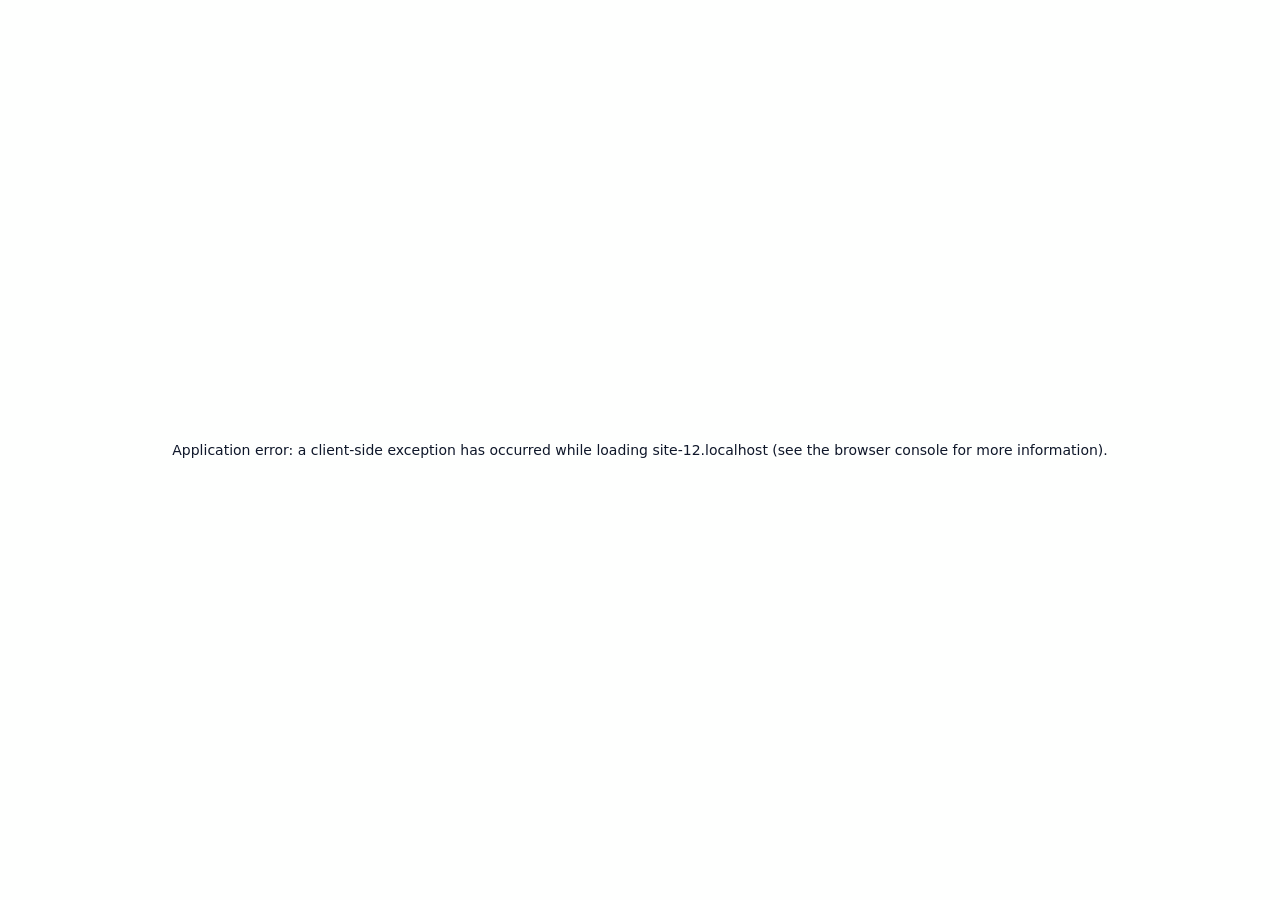
==== commit cf489c98: "Add files via upload" ====
--- a/404/index.html
+++ b/404/index.html
@@ -57,4 +57,4 @@
       root.lang = 'en';
       root.setAttribute('data-locale', 'en');
     }
-  </script><title>Yichun Yang</title><meta name="description" content="First year Ph.D. student at Beijing Institute of Technology."/><meta name="author" content="Yichun Yang"/><meta name="keywords" content="Yichun Yang,PhD,Research,Beijing Institute of Technology"/><meta name="creator" content="Yichun Yang"/><meta name="publisher" content="Yichun Yang"/><meta property="og:title" content="Yichun Yang"/><meta property="og:description" content="First year Ph.D. student at Beijing Institute of Technology."/><meta property="og:site_name" content="Yichun Yang&#x27;s Academic Website"/><meta property="og:locale" content="en_US"/><meta property="og:type" content="website"/><meta name="twitter:card" content="summary"/><meta name="twitter:title" content="Yichun Yang"/><meta name="twitter:description" content="First year Ph.D. student at Beijing Institute of Technology."/><link rel="icon" href="/favicon.svg"/><script>document.querySelectorAll('body link[rel="icon"], body link[rel="apple-touch-icon"]').forEach(el => document.head.appendChild(el))</script><script src="/_next/static/chunks/polyfills-42372ed130431b0a.js" noModule=""></script></head><body class="font-sans antialiased"><div style="visibility:hidden"><nav class="fixed top-0 left-0 right-0 z-50" data-headlessui-state=""><div class="transition-all duration-300 ease-out bg-transparent" style="transform:translateY(-100px)"><div class="max-w-7xl mx-auto px-4 sm:px-6 lg:px-8"><div class="flex justify-between items-center h-16 lg:h-20"><div class="flex-shrink-0" tabindex="0"><a class="text-xl lg:text-2xl font-serif font-semibold text-primary hover:text-accent transition-colors duration-200" href="/">Yichun Yang</a></div><div class="hidden lg:block"><div class="ml-10 flex items-center space-x-3"><div class="relative flex items-baseline space-x-1"><a data-nav-href="/" class="relative px-3 py-2 text-sm font-medium rounded-lg transition-colors duration-150 text-neutral-600" href="/">About</a><a data-nav-href="/publications" class="relative px-3 py-2 text-sm font-medium rounded-lg transition-colors duration-150 text-neutral-600" href="/publications/">Publications</a><a data-nav-href="/teaching" class="relative px-3 py-2 text-sm font-medium rounded-lg transition-colors duration-150 text-neutral-600" href="/teaching/">Teaching</a><a data-nav-href="/awards" class="relative px-3 py-2 text-sm font-medium rounded-lg transition-colors duration-150 text-neutral-600" href="/awards/">Awards</a><a data-nav-href="/services" class="relative px-3 py-2 text-sm font-medium rounded-lg transition-colors duration-150 text-neutral-600" href="/services/">Services</a><a data-nav-href="/cv" class="relative px-3 py-2 text-sm font-medium rounded-lg transition-colors duration-150 text-neutral-600" href="/cv/">CV</a></div><div class="flex items-center justify-center w-10 h-10 rounded-lg border border-neutral-200 dark:border-[rgba(148,163,184,0.24)] bg-background dark:bg-neutral-800"><div class="w-4 h-4 rounded-full bg-neutral-300 animate-pulse"></div></div></div></div><div class="lg:hidden flex items-center space-x-2"><div class="flex items-center justify-center w-10 h-10 rounded-lg border border-neutral-200 dark:border-[rgba(148,163,184,0.24)] bg-background dark:bg-neutral-800"><div class="w-4 h-4 rounded-full bg-neutral-300 animate-pulse"></div></div><button class="inline-flex items-center justify-center p-2 rounded-md text-neutral-600 hover:text-primary hover:bg-neutral-100 dark:hover:bg-neutral-800 focus:outline-none focus:ring-2 focus:ring-inset focus:ring-accent transition-colors duration-200" id="headlessui-disclosure-button-«R5pdb»" type="button" aria-expanded="false" data-headlessui-state=""><span class="sr-only">Open main menu</span><div><svg xmlns="http://www.w3.org/2000/svg" fill="none" viewBox="0 0 24 24" stroke-width="1.5" stroke="currentColor" aria-hidden="true" data-slot="icon" class="block h-6 w-6"><path stroke-linecap="round" stroke-linejoin="round" d="M3.75 6.75h16.5M3.75 12h16.5m-16.5 5.25h16.5"></path></svg></div></button></div></div></div></div></nav><main class="min-h-screen pt-16 lg:pt-20"><div style="font-family:system-ui,&quot;Segoe UI&quot;,Roboto,Helvetica,Arial,sans-serif,&quot;Apple Color Emoji&quot;,&quot;Segoe UI Emoji&quot;;height:100vh;text-align:center;display:flex;flex-direction:column;align-items:center;justify-content:center"><div><style>body{color:#000;background:#fff;margin:0}.next-error-h1{border-right:1px solid rgba(0,0,0,.3)}@media (prefers-color-scheme:dark){body{color:#fff;background:#000}.next-error-h1{border-right:1px solid rgba(255,255,255,.3)}}</style><h1 class="next-error-h1" style="display:inline-block;margin:0 20px 0 0;padding:0 23px 0 0;font-size:24px;font-weight:500;vertical-align:top;line-height:49px">404</h1><div style="display:inline-block"><h2 style="font-size:14px;font-weight:400;line-height:49px;margin:0">This page could not be found.</h2></div></div></div><!--$--><!--/$--><!--$--><!--/$--></main><footer class="border-t border-neutral-200/50 bg-neutral-50/50 dark:bg-neutral-900/50 dark:border-neutral-700/50"><div class="max-w-6xl mx-auto px-4 sm:px-6 lg:px-8 py-6"><div class="flex flex-col sm:flex-row justify-between items-center gap-2"><p class="text-xs text-neutral-500">Last updated<!-- -->: <!-- -->September 15, 2026</p><p class="text-xs text-neutral-500 flex items-center"><a href="https://github.com/xyjoey/PRISM" target="_blank" rel="noopener noreferrer">Built with PRISM</a><span class="ml-2">🚀</span></p></div></div></footer></div><script src="/_next/static/chunks/webpack-af78f5c2c11af041.js" async=""></script><script>(self.__next_f=self.__next_f||[]).push([0])</script><script>self.__next_f.push([1,"1:\"$Sreact.fragment\"\n3:I[3719,[\"461\",\"static/chunks/461-a9a5d7b05a71d978.js\",\"874\",\"static/chunks/874-6cc630662f3664af.js\",\"550\",\"static/chunks/550-e25fb60305c1b22e.js\",\"177\",\"static/chunks/app/layout-90513fb44b0d8566.js\"],\"ThemeProvider\"]\n4:I[310,[\"461\",\"static/chunks/461-a9a5d7b05a71d978.js\",\"874\",\"static/chunks/874-6cc630662f3664af.js\",\"550\",\"static/chunks/550-e25fb60305c1b22e.js\",\"177\",\"static/chunks/app/layout-90513fb44b0d8566.js\"],\"LocaleProvider\"]\n5:I[768,[\"461\",\"static/chunks/461-a9a5d7b05a71d978.js\",\"874\",\"static/chunks/874-6cc630662f3664af.js\",\"550\",\"static/chunks/550-e25fb60305c1b22e.js\",\"177\",\"static/chunks/app/layout-90513fb44b0d8566.js\"],\"default\"]\n6:I[7555,[],\"\"]\n7:I[1295,[],\"\"]\n8:I[2548,[\"461\",\"static/chunks/461-a9a5d7b05a71d978.js\",\"874\",\"static/chunks/874-6cc630662f3664af.js\",\"550\",\"static/chunks/550-e25fb60305c1b22e.js\",\"177\",\"static/chunks/app/layout-90513fb44b0d8566.js\"],\"default\"]\n9:I[9665,[],\"MetadataBoundary\"]\nb:I[9665,[],\"OutletBoundary\"]\ne:I[4911,[],\"AsyncMetadataOutlet\"]\n10:I[9665,[],\"ViewportBoundary\"]\n12:I[6614,[],\"\"]\n:HL[\"/_next/static/css/1323167429cc407e.css\",\"style\"]\n2:T590,\n    try {\n      const cfg = {\"enabled\":true,\"locales\":[\"zh\",\"en\"],\"defaultLocale\":\"en\",\"mode\":\"auto\",\"fixedLocale\":\"en\",\"persist\":true,\"switcher\":true,\"labels\":{\"zh\":\"中文\",\"en\":\"English\"}};\n      const storageKey = 'locale-storage';\n      const normalize = (value) =\u003e typeof value === 'string' ? value.trim().replace('_', '-').toLowerCase() : '';\n      const matchLocale = (candidate) =\u003e {\n        const normalized = normalize(candidate);\n        if (!normalized) return null;\n        if (cfg.locales.includes(normalized)) return normalized;\n        const language = normalized.split('-')[0];\n        if (cfg.locales.includes(language)) return language;\n        return null;\n      };\n\n      let resolved = null;\n\n      if (cfg.persist) {\n        resolved = matchLocale(localStorage.getItem(storageKey));\n      }\n\n      if (!resolved) {\n        if (cfg.mode === 'fixed') {\n          resolved = cfg.fixedLocale;\n        } "])</script><script>self.__next_f.push([1,"else {\n          resolved = matchLocale(navigator.language);\n        }\n      }\n\n      if (!resolved) {\n        resolved = cfg.defaultLocale;\n      }\n\n      const root = document.documentElement;\n      root.lang = resolved;\n      root.setAttribute('data-locale', resolved);\n\n      if (cfg.persist) {\n        localStorage.setItem(storageKey, resolved);\n      }\n    } catch (e) {\n      const root = document.documentElement;\n      root.lang = 'en';\n      root.setAttribute('data-locale', 'en');\n    }\n  "])</script><script>self.__next_f.push([1,"0:{\"P\":null,\"b\":\"WPX3PCuQS6gZeURgfB4lO\",\"p\":\"\",\"c\":[\"\",\"_not-found\",\"\"],\"i\":false,\"f\":[[[\"\",{\"children\":[\"/_not-found\",{\"children\":[\"__PAGE__\",{}]}]},\"$undefined\",\"$undefined\",true],[\"\",[\"$\",\"$1\",\"c\",{\"children\":[[[\"$\",\"link\",\"0\",{\"rel\":\"stylesheet\",\"href\":\"/_next/static/css/1323167429cc407e.css\",\"precedence\":\"next\",\"crossOrigin\":\"$undefined\",\"nonce\":\"$undefined\"}]],[\"$\",\"html\",null,{\"lang\":\"en\",\"className\":\"scroll-smooth\",\"suppressHydrationWarning\":true,\"children\":[[\"$\",\"head\",null,{\"children\":[[\"$\",\"link\",null,{\"rel\":\"icon\",\"href\":\"/favicon.svg\",\"type\":\"image/svg+xml\"}],[\"$\",\"link\",null,{\"rel\":\"dns-prefetch\",\"href\":\"https://jialeliu.com\"}],[\"$\",\"link\",null,{\"rel\":\"preconnect\",\"href\":\"https://jialeliu.com\",\"crossOrigin\":\"\"}],[\"$\",\"link\",null,{\"rel\":\"preload\",\"as\":\"font\",\"type\":\"font/woff2\",\"href\":\"https://jialeliu.com/fonts/georgiab.woff2\",\"crossOrigin\":\"\"}],[\"$\",\"script\",null,{\"dangerouslySetInnerHTML\":{\"__html\":\"\\n              try {\\n                const theme = localStorage.getItem('theme-storage');\\n                const parsed = theme ? JSON.parse(theme) : null;\\n                const setting = parsed?.state?.theme || 'system';\\n                const prefersDark = typeof window !== 'undefined' \u0026\u0026 window.matchMedia \u0026\u0026 window.matchMedia('(prefers-color-scheme: dark)').matches;\\n                const effective = setting === 'dark' ? 'dark' : (setting === 'light' ? 'light' : (prefersDark ? 'dark' : 'light'));\\n                var root = document.documentElement;\\n                root.classList.add(effective);\\n                root.setAttribute('data-theme', effective);\\n              } catch (e) {\\n                var root = document.documentElement;\\n                root.classList.add('light');\\n                root.setAttribute('data-theme', 'light');\\n              }\\n            \"}}],[\"$\",\"script\",null,{\"dangerouslySetInnerHTML\":{\"__html\":\"$2\"}}]]}],[\"$\",\"body\",null,{\"className\":\"font-sans antialiased\",\"children\":[\"$\",\"$L3\",null,{\"children\":[\"$\",\"$L4\",null,{\"config\":{\"enabled\":true,\"locales\":[\"zh\",\"en\"],\"defaultLocale\":\"en\",\"mode\":\"auto\",\"fixedLocale\":\"en\",\"persist\":true,\"switcher\":true,\"labels\":{\"zh\":\"中文\",\"en\":\"English\"}},\"children\":[[\"$\",\"$L5\",null,{\"items\":[{\"title\":\"About\",\"type\":\"page\",\"target\":\"about\",\"href\":\"/\"},{\"title\":\"Publications\",\"type\":\"page\",\"target\":\"publications\",\"href\":\"/publications\"},{\"title\":\"Teaching\",\"type\":\"page\",\"target\":\"teaching\",\"href\":\"/teaching\"},{\"title\":\"Awards\",\"type\":\"page\",\"target\":\"awards\",\"href\":\"/awards\"},{\"title\":\"Services\",\"type\":\"page\",\"target\":\"services\",\"href\":\"/services\"},{\"title\":\"CV\",\"type\":\"page\",\"target\":\"cv\",\"href\":\"/cv\"}],\"siteTitle\":\"Yichun Yang\",\"enableOnePageMode\":false,\"i18n\":\"$0:f:0:1:1:props:children:1:props:children:1:props:children:props:children:props:config\",\"itemsByLocale\":{\"zh\":[{\"title\":\"About\",\"type\":\"page\",\"target\":\"about\",\"href\":\"/\"},{\"title\":\"Publications\",\"type\":\"page\",\"target\":\"publications\",\"href\":\"/publications\"},{\"title\":\"Teaching\",\"type\":\"page\",\"target\":\"teaching\",\"href\":\"/teaching\"},{\"title\":\"Awards\",\"type\":\"page\",\"target\":\"awards\",\"href\":\"/awards\"},{\"title\":\"Services\",\"type\":\"page\",\"target\":\"services\",\"href\":\"/services\"},{\"title\":\"CV\",\"type\":\"page\",\"target\":\"cv\",\"href\":\"/cv\"}],\"en\":[{\"title\":\"About\",\"type\":\"page\",\"target\":\"about\",\"href\":\"/\"},{\"title\":\"Publications\",\"type\":\"page\",\"target\":\"publications\",\"href\":\"/publications\"},{\"title\":\"Teaching\",\"type\":\"page\",\"target\":\"teaching\",\"href\":\"/teaching\"},{\"title\":\"Awards\",\"type\":\"page\",\"target\":\"awards\",\"href\":\"/awards\"},{\"title\":\"Services\",\"type\":\"page\",\"target\":\"services\",\"href\":\"/services\"},{\"title\":\"CV\",\"type\":\"page\",\"target\":\"cv\",\"href\":\"/cv\"}]},\"siteTitleByLocale\":{\"zh\":\"Yichun Yang\",\"en\":\"Yichun Yang\"}}],[\"$\",\"main\",null,{\"className\":\"min-h-screen pt-16 lg:pt-20\",\"children\":[\"$\",\"$L6\",null,{\"parallelRouterKey\":\"children\",\"error\":\"$undefined\",\"errorStyles\":\"$undefined\",\"errorScripts\":\"$undefined\",\"template\":[\"$\",\"$L7\",null,{}],\"templateStyles\":\"$undefined\",\"templateScripts\":\"$undefined\",\"notFound\":[[[\"$\",\"title\",null,{\"children\":\"404: This page could not be found.\"}],[\"$\",\"div\",null,{\"style\":{\"fontFamily\":\"system-ui,\\\"Segoe UI\\\",Roboto,Helvetica,Arial,sans-serif,\\\"Apple Color Emoji\\\",\\\"Segoe UI Emoji\\\"\",\"height\":\"100vh\",\"textAlign\":\"center\",\"display\":\"flex\",\"flexDirection\":\"column\",\"alignItems\":\"center\",\"justifyContent\":\"center\"},\"children\":[\"$\",\"div\",null,{\"children\":[[\"$\",\"style\",null,{\"dangerouslySetInnerHTML\":{\"__html\":\"body{color:#000;background:#fff;margin:0}.next-error-h1{border-right:1px solid rgba(0,0,0,.3)}@media (prefers-color-scheme:dark){body{color:#fff;background:#000}.next-error-h1{border-right:1px solid rgba(255,255,255,.3)}}\"}}],[\"$\",\"h1\",null,{\"className\":\"next-error-h1\",\"style\":{\"display\":\"inline-block\",\"margin\":\"0 20px 0 0\",\"padding\":\"0 23px 0 0\",\"fontSize\":24,\"fontWeight\":500,\"verticalAlign\":\"top\",\"lineHeight\":\"49px\"},\"children\":404}],[\"$\",\"div\",null,{\"style\":{\"display\":\"inline-block\"},\"children\":[\"$\",\"h2\",null,{\"style\":{\"fontSize\":14,\"fontWeight\":400,\"lineHeight\":\"49px\",\"margin\":0},\"children\":\"This page could not be found.\"}]}]]}]}]],[]],\"forbidden\":\"$undefined\",\"unauthorized\":\"$undefined\"}]}],[\"$\",\"$L8\",null,{\"lastUpdated\":\"$undefined\",\"lastUpdatedByLocale\":{\"zh\":\"$undefined\",\"en\":\"$undefined\"},\"defaultLocale\":\"en\"}]]}]}]}]]}]]}],{\"children\":[\"/_not-found\",[\"$\",\"$1\",\"c\",{\"children\":[null,[\"$\",\"$L6\",null,{\"parallelRouterKey\":\"children\",\"error\":\"$undefined\",\"errorStyles\":\"$undefined\",\"errorScripts\":\"$undefined\",\"template\":[\"$\",\"$L7\",null,{}],\"templateStyles\":\"$undefined\",\"templateScripts\":\"$undefined\",\"notFound\":\"$undefined\",\"forbidden\":\"$undefined\",\"unauthorized\":\"$undefined\"}]]}],{\"children\":[\"__PAGE__\",[\"$\",\"$1\",\"c\",{\"children\":[[[\"$\",\"title\",null,{\"children\":\"404: This page could not be found.\"}],[\"$\",\"div\",null,{\"style\":\"$0:f:0:1:1:props:children:1:props:children:1:props:children:props:children:props:children:1:props:children:props:notFound:0:1:props:style\",\"children\":[\"$\",\"div\",null,{\"children\":[[\"$\",\"style\",null,{\"dangerouslySetInnerHTML\":{\"__html\":\"body{color:#000;background:#fff;margin:0}.next-error-h1{border-right:1px solid rgba(0,0,0,.3)}@media (prefers-color-scheme:dark){body{color:#fff;background:#000}.next-error-h1{border-right:1px solid rgba(255,255,255,.3)}}\"}}],[\"$\",\"h1\",null,{\"className\":\"next-error-h1\",\"style\":\"$0:f:0:1:1:props:children:1:props:children:1:props:children:props:children:props:children:1:props:children:props:notFound:0:1:props:children:props:children:1:props:style\",\"children\":404}],[\"$\",\"div\",null,{\"style\":\"$0:f:0:1:1:props:children:1:props:children:1:props:children:props:children:props:children:1:props:children:props:notFound:0:1:props:children:props:children:2:props:style\",\"children\":[\"$\",\"h2\",null,{\"style\":\"$0:f:0:1:1:props:children:1:props:children:1:props:children:props:children:props:children:1:props:children:props:notFound:0:1:props:children:props:children:2:props:children:props:style\",\"children\":\"This page could not be found.\"}]}]]}]}]],[\"$\",\"$L9\",null,{\"children\":\"$La\"}],null,[\"$\",\"$Lb\",null,{\"children\":[\"$Lc\",\"$Ld\",[\"$\",\"$Le\",null,{\"promise\":\"$@f\"}]]}]]}],{},null,false]},null,false]},null,false],[\"$\",\"$1\",\"h\",{\"children\":[[\"$\",\"meta\",null,{\"name\":\"robots\",\"content\":\"noindex\"}],[\"$\",\"$1\",\"pQVO_2dbNQVMAa-2Z9jLv\",{\"children\":[[\"$\",\"$L10\",null,{\"children\":\"$L11\"}],null]}],null]}],false]],\"m\":\"$undefined\",\"G\":[\"$12\",\"$undefined\"],\"s\":false,\"S\":true}\n"])</script><script>self.__next_f.push([1,"13:\"$Sreact.suspense\"\n14:I[4911,[],\"AsyncMetadata\"]\na:[\"$\",\"$13\",null,{\"fallback\":null,\"children\":[\"$\",\"$L14\",null,{\"promise\":\"$@15\"}]}]\n"])</script><script>self.__next_f.push([1,"d:null\n"])</script><script>self.__next_f.push([1,"11:[[\"$\",\"meta\",\"0\",{\"charSet\":\"utf-8\"}],[\"$\",\"meta\",\"1\",{\"name\":\"viewport\",\"content\":\"width=device-width, initial-scale=1\"}]]\nc:null\n"])</script><script>self.__next_f.push([1,"15:{\"metadata\":[[\"$\",\"title\",\"0\",{\"children\":\"Yichun Yang\"}],[\"$\",\"meta\",\"1\",{\"name\":\"description\",\"content\":\"First year Ph.D. student at Beijing Institute of Technology.\"}],[\"$\",\"meta\",\"2\",{\"name\":\"author\",\"content\":\"Yichun Yang\"}],[\"$\",\"meta\",\"3\",{\"name\":\"keywords\",\"content\":\"Yichun Yang,PhD,Research,Beijing Institute of Technology\"}],[\"$\",\"meta\",\"4\",{\"name\":\"creator\",\"content\":\"Yichun Yang\"}],[\"$\",\"meta\",\"5\",{\"name\":\"publisher\",\"content\":\"Yichun Yang\"}],[\"$\",\"meta\",\"6\",{\"property\":\"og:title\",\"content\":\"Yichun Yang\"}],[\"$\",\"meta\",\"7\",{\"property\":\"og:description\",\"content\":\"First year Ph.D. student at Beijing Institute of Technology.\"}],[\"$\",\"meta\",\"8\",{\"property\":\"og:site_name\",\"content\":\"Yichun Yang's Academic Website\"}],[\"$\",\"meta\",\"9\",{\"property\":\"og:locale\",\"content\":\"en_US\"}],[\"$\",\"meta\",\"10\",{\"property\":\"og:type\",\"content\":\"website\"}],[\"$\",\"meta\",\"11\",{\"name\":\"twitter:card\",\"content\":\"summary\"}],[\"$\",\"meta\",\"12\",{\"name\":\"twitter:title\",\"content\":\"Yichun Yang\"}],[\"$\",\"meta\",\"13\",{\"name\":\"twitter:description\",\"content\":\"First year Ph.D. student at Beijing Institute of Technology.\"}],[\"$\",\"link\",\"14\",{\"rel\":\"icon\",\"href\":\"/favicon.svg\"}]],\"error\":null,\"digest\":\"$undefined\"}\nf:{\"metadata\":\"$15:metadata\",\"error\":null,\"digest\":\"$undefined\"}\n"])</script></body></html>+  </script><title>Yichun Yang</title><meta name="description" content="First year Ph.D. student at Beijing Institute of Technology."/><meta name="author" content="Yichun Yang"/><meta name="keywords" content="Yichun Yang,PhD,Research,Beijing Institute of Technology"/><meta name="creator" content="Yichun Yang"/><meta name="publisher" content="Yichun Yang"/><meta property="og:title" content="Yichun Yang"/><meta property="og:description" content="First year Ph.D. student at Beijing Institute of Technology."/><meta property="og:site_name" content="Yichun Yang&#x27;s Academic Website"/><meta property="og:locale" content="en_US"/><meta property="og:type" content="website"/><meta name="twitter:card" content="summary"/><meta name="twitter:title" content="Yichun Yang"/><meta name="twitter:description" content="First year Ph.D. student at Beijing Institute of Technology."/><link rel="icon" href="/favicon.svg"/><script>document.querySelectorAll('body link[rel="icon"], body link[rel="apple-touch-icon"]').forEach(el => document.head.appendChild(el))</script><script src="/_next/static/chunks/polyfills-42372ed130431b0a.js" noModule=""></script></head><body class="font-sans antialiased"><div style="visibility:hidden"><nav class="fixed top-0 left-0 right-0 z-50" data-headlessui-state=""><div class="transition-all duration-300 ease-out bg-transparent" style="transform:translateY(-100px)"><div class="max-w-7xl mx-auto px-4 sm:px-6 lg:px-8"><div class="flex justify-between items-center h-16 lg:h-20"><div class="flex-shrink-0" tabindex="0"><a class="text-xl lg:text-2xl font-serif font-semibold text-primary hover:text-accent transition-colors duration-200" href="/">Yichun Yang</a></div><div class="hidden lg:block"><div class="ml-10 flex items-center space-x-3"><div class="relative flex items-baseline space-x-1"><a data-nav-href="/" class="relative px-3 py-2 text-sm font-medium rounded-lg transition-colors duration-150 text-neutral-600" href="/">About</a><a data-nav-href="/publications" class="relative px-3 py-2 text-sm font-medium rounded-lg transition-colors duration-150 text-neutral-600" href="/publications/">Publications</a><a data-nav-href="/teaching" class="relative px-3 py-2 text-sm font-medium rounded-lg transition-colors duration-150 text-neutral-600" href="/teaching/">Teaching</a><a data-nav-href="/awards" class="relative px-3 py-2 text-sm font-medium rounded-lg transition-colors duration-150 text-neutral-600" href="/awards/">Awards</a><a data-nav-href="/services" class="relative px-3 py-2 text-sm font-medium rounded-lg transition-colors duration-150 text-neutral-600" href="/services/">Services</a><a data-nav-href="/cv" class="relative px-3 py-2 text-sm font-medium rounded-lg transition-colors duration-150 text-neutral-600" href="/cv/">CV</a></div><div class="flex items-center justify-center w-10 h-10 rounded-lg border border-neutral-200 dark:border-[rgba(148,163,184,0.24)] bg-background dark:bg-neutral-800"><div class="w-4 h-4 rounded-full bg-neutral-300 animate-pulse"></div></div></div></div><div class="lg:hidden flex items-center space-x-2"><div class="flex items-center justify-center w-10 h-10 rounded-lg border border-neutral-200 dark:border-[rgba(148,163,184,0.24)] bg-background dark:bg-neutral-800"><div class="w-4 h-4 rounded-full bg-neutral-300 animate-pulse"></div></div><button class="inline-flex items-center justify-center p-2 rounded-md text-neutral-600 hover:text-primary hover:bg-neutral-100 dark:hover:bg-neutral-800 focus:outline-none focus:ring-2 focus:ring-inset focus:ring-accent transition-colors duration-200" id="headlessui-disclosure-button-«R5pdb»" type="button" aria-expanded="false" data-headlessui-state=""><span class="sr-only">Open main menu</span><div><svg xmlns="http://www.w3.org/2000/svg" fill="none" viewBox="0 0 24 24" stroke-width="1.5" stroke="currentColor" aria-hidden="true" data-slot="icon" class="block h-6 w-6"><path stroke-linecap="round" stroke-linejoin="round" d="M3.75 6.75h16.5M3.75 12h16.5m-16.5 5.25h16.5"></path></svg></div></button></div></div></div></div></nav><main class="min-h-screen pt-16 lg:pt-20"><div style="font-family:system-ui,&quot;Segoe UI&quot;,Roboto,Helvetica,Arial,sans-serif,&quot;Apple Color Emoji&quot;,&quot;Segoe UI Emoji&quot;;height:100vh;text-align:center;display:flex;flex-direction:column;align-items:center;justify-content:center"><div><style>body{color:#000;background:#fff;margin:0}.next-error-h1{border-right:1px solid rgba(0,0,0,.3)}@media (prefers-color-scheme:dark){body{color:#fff;background:#000}.next-error-h1{border-right:1px solid rgba(255,255,255,.3)}}</style><h1 class="next-error-h1" style="display:inline-block;margin:0 20px 0 0;padding:0 23px 0 0;font-size:24px;font-weight:500;vertical-align:top;line-height:49px">404</h1><div style="display:inline-block"><h2 style="font-size:14px;font-weight:400;line-height:49px;margin:0">This page could not be found.</h2></div></div></div><!--$--><!--/$--><!--$--><!--/$--></main><footer class="border-t border-neutral-200/50 bg-neutral-50/50 dark:bg-neutral-900/50 dark:border-neutral-700/50"><div class="max-w-6xl mx-auto px-4 sm:px-6 lg:px-8 py-6"><div class="flex flex-col sm:flex-row justify-between items-center gap-2"><p class="text-xs text-neutral-500">Last updated<!-- -->: <!-- -->October 23, 2026</p><p class="text-xs text-neutral-500 flex items-center"><a href="https://github.com/xyjoey/PRISM" target="_blank" rel="noopener noreferrer">Built with PRISM</a><span class="ml-2">🚀</span></p></div></div></footer></div><script src="/_next/static/chunks/webpack-af78f5c2c11af041.js" async=""></script><script>(self.__next_f=self.__next_f||[]).push([0])</script><script>self.__next_f.push([1,"1:\"$Sreact.fragment\"\n3:I[3719,[\"461\",\"static/chunks/461-a9a5d7b05a71d978.js\",\"874\",\"static/chunks/874-6cc630662f3664af.js\",\"550\",\"static/chunks/550-e25fb60305c1b22e.js\",\"177\",\"static/chunks/app/layout-90513fb44b0d8566.js\"],\"ThemeProvider\"]\n4:I[310,[\"461\",\"static/chunks/461-a9a5d7b05a71d978.js\",\"874\",\"static/chunks/874-6cc630662f3664af.js\",\"550\",\"static/chunks/550-e25fb60305c1b22e.js\",\"177\",\"static/chunks/app/layout-90513fb44b0d8566.js\"],\"LocaleProvider\"]\n5:I[768,[\"461\",\"static/chunks/461-a9a5d7b05a71d978.js\",\"874\",\"static/chunks/874-6cc630662f3664af.js\",\"550\",\"static/chunks/550-e25fb60305c1b22e.js\",\"177\",\"static/chunks/app/layout-90513fb44b0d8566.js\"],\"default\"]\n6:I[7555,[],\"\"]\n7:I[1295,[],\"\"]\n8:I[2548,[\"461\",\"static/chunks/461-a9a5d7b05a71d978.js\",\"874\",\"static/chunks/874-6cc630662f3664af.js\",\"550\",\"static/chunks/550-e25fb60305c1b22e.js\",\"177\",\"static/chunks/app/layout-90513fb44b0d8566.js\"],\"default\"]\n9:I[9665,[],\"MetadataBoundary\"]\nb:I[9665,[],\"OutletBoundary\"]\ne:I[4911,[],\"AsyncMetadataOutlet\"]\n10:I[9665,[],\"ViewportBoundary\"]\n12:I[6614,[],\"\"]\n:HL[\"/_next/static/css/1323167429cc407e.css\",\"style\"]\n2:T590,\n    try {\n      const cfg = {\"enabled\":true,\"locales\":[\"zh\",\"en\"],\"defaultLocale\":\"en\",\"mode\":\"auto\",\"fixedLocale\":\"en\",\"persist\":true,\"switcher\":true,\"labels\":{\"zh\":\"中文\",\"en\":\"English\"}};\n      const storageKey = 'locale-storage';\n      const normalize = (value) =\u003e typeof value === 'string' ? value.trim().replace('_', '-').toLowerCase() : '';\n      const matchLocale = (candidate) =\u003e {\n        const normalized = normalize(candidate);\n        if (!normalized) return null;\n        if (cfg.locales.includes(normalized)) return normalized;\n        const language = normalized.split('-')[0];\n        if (cfg.locales.includes(language)) return language;\n        return null;\n      };\n\n      let resolved = null;\n\n      if (cfg.persist) {\n        resolved = matchLocale(localStorage.getItem(storageKey));\n      }\n\n      if (!resolved) {\n        if (cfg.mode === 'fixed') {\n          resolved = cfg.fixedLocale;\n        } "])</script><script>self.__next_f.push([1,"else {\n          resolved = matchLocale(navigator.language);\n        }\n      }\n\n      if (!resolved) {\n        resolved = cfg.defaultLocale;\n      }\n\n      const root = document.documentElement;\n      root.lang = resolved;\n      root.setAttribute('data-locale', resolved);\n\n      if (cfg.persist) {\n        localStorage.setItem(storageKey, resolved);\n      }\n    } catch (e) {\n      const root = document.documentElement;\n      root.lang = 'en';\n      root.setAttribute('data-locale', 'en');\n    }\n  "])</script><script>self.__next_f.push([1,"0:{\"P\":null,\"b\":\"XArUN933qSndNGszaawcb\",\"p\":\"\",\"c\":[\"\",\"_not-found\",\"\"],\"i\":false,\"f\":[[[\"\",{\"children\":[\"/_not-found\",{\"children\":[\"__PAGE__\",{}]}]},\"$undefined\",\"$undefined\",true],[\"\",[\"$\",\"$1\",\"c\",{\"children\":[[[\"$\",\"link\",\"0\",{\"rel\":\"stylesheet\",\"href\":\"/_next/static/css/1323167429cc407e.css\",\"precedence\":\"next\",\"crossOrigin\":\"$undefined\",\"nonce\":\"$undefined\"}]],[\"$\",\"html\",null,{\"lang\":\"en\",\"className\":\"scroll-smooth\",\"suppressHydrationWarning\":true,\"children\":[[\"$\",\"head\",null,{\"children\":[[\"$\",\"link\",null,{\"rel\":\"icon\",\"href\":\"/favicon.svg\",\"type\":\"image/svg+xml\"}],[\"$\",\"link\",null,{\"rel\":\"dns-prefetch\",\"href\":\"https://jialeliu.com\"}],[\"$\",\"link\",null,{\"rel\":\"preconnect\",\"href\":\"https://jialeliu.com\",\"crossOrigin\":\"\"}],[\"$\",\"link\",null,{\"rel\":\"preload\",\"as\":\"font\",\"type\":\"font/woff2\",\"href\":\"https://jialeliu.com/fonts/georgiab.woff2\",\"crossOrigin\":\"\"}],[\"$\",\"script\",null,{\"dangerouslySetInnerHTML\":{\"__html\":\"\\n              try {\\n                const theme = localStorage.getItem('theme-storage');\\n                const parsed = theme ? JSON.parse(theme) : null;\\n                const setting = parsed?.state?.theme || 'system';\\n                const prefersDark = typeof window !== 'undefined' \u0026\u0026 window.matchMedia \u0026\u0026 window.matchMedia('(prefers-color-scheme: dark)').matches;\\n                const effective = setting === 'dark' ? 'dark' : (setting === 'light' ? 'light' : (prefersDark ? 'dark' : 'light'));\\n                var root = document.documentElement;\\n                root.classList.add(effective);\\n                root.setAttribute('data-theme', effective);\\n              } catch (e) {\\n                var root = document.documentElement;\\n                root.classList.add('light');\\n                root.setAttribute('data-theme', 'light');\\n              }\\n            \"}}],[\"$\",\"script\",null,{\"dangerouslySetInnerHTML\":{\"__html\":\"$2\"}}]]}],[\"$\",\"body\",null,{\"className\":\"font-sans antialiased\",\"children\":[\"$\",\"$L3\",null,{\"children\":[\"$\",\"$L4\",null,{\"config\":{\"enabled\":true,\"locales\":[\"zh\",\"en\"],\"defaultLocale\":\"en\",\"mode\":\"auto\",\"fixedLocale\":\"en\",\"persist\":true,\"switcher\":true,\"labels\":{\"zh\":\"中文\",\"en\":\"English\"}},\"children\":[[\"$\",\"$L5\",null,{\"items\":[{\"title\":\"About\",\"type\":\"page\",\"target\":\"about\",\"href\":\"/\"},{\"title\":\"Publications\",\"type\":\"page\",\"target\":\"publications\",\"href\":\"/publications\"},{\"title\":\"Teaching\",\"type\":\"page\",\"target\":\"teaching\",\"href\":\"/teaching\"},{\"title\":\"Awards\",\"type\":\"page\",\"target\":\"awards\",\"href\":\"/awards\"},{\"title\":\"Services\",\"type\":\"page\",\"target\":\"services\",\"href\":\"/services\"},{\"title\":\"CV\",\"type\":\"page\",\"target\":\"cv\",\"href\":\"/cv\"}],\"siteTitle\":\"Yichun Yang\",\"enableOnePageMode\":false,\"i18n\":\"$0:f:0:1:1:props:children:1:props:children:1:props:children:props:children:props:config\",\"itemsByLocale\":{\"zh\":[{\"title\":\"About\",\"type\":\"page\",\"target\":\"about\",\"href\":\"/\"},{\"title\":\"Publications\",\"type\":\"page\",\"target\":\"publications\",\"href\":\"/publications\"},{\"title\":\"Teaching\",\"type\":\"page\",\"target\":\"teaching\",\"href\":\"/teaching\"},{\"title\":\"Awards\",\"type\":\"page\",\"target\":\"awards\",\"href\":\"/awards\"},{\"title\":\"Services\",\"type\":\"page\",\"target\":\"services\",\"href\":\"/services\"},{\"title\":\"CV\",\"type\":\"page\",\"target\":\"cv\",\"href\":\"/cv\"}],\"en\":[{\"title\":\"About\",\"type\":\"page\",\"target\":\"about\",\"href\":\"/\"},{\"title\":\"Publications\",\"type\":\"page\",\"target\":\"publications\",\"href\":\"/publications\"},{\"title\":\"Teaching\",\"type\":\"page\",\"target\":\"teaching\",\"href\":\"/teaching\"},{\"title\":\"Awards\",\"type\":\"page\",\"target\":\"awards\",\"href\":\"/awards\"},{\"title\":\"Services\",\"type\":\"page\",\"target\":\"services\",\"href\":\"/services\"},{\"title\":\"CV\",\"type\":\"page\",\"target\":\"cv\",\"href\":\"/cv\"}]},\"siteTitleByLocale\":{\"zh\":\"Yichun Yang\",\"en\":\"Yichun Yang\"}}],[\"$\",\"main\",null,{\"className\":\"min-h-screen pt-16 lg:pt-20\",\"children\":[\"$\",\"$L6\",null,{\"parallelRouterKey\":\"children\",\"error\":\"$undefined\",\"errorStyles\":\"$undefined\",\"errorScripts\":\"$undefined\",\"template\":[\"$\",\"$L7\",null,{}],\"templateStyles\":\"$undefined\",\"templateScripts\":\"$undefined\",\"notFound\":[[[\"$\",\"title\",null,{\"children\":\"404: This page could not be found.\"}],[\"$\",\"div\",null,{\"style\":{\"fontFamily\":\"system-ui,\\\"Segoe UI\\\",Roboto,Helvetica,Arial,sans-serif,\\\"Apple Color Emoji\\\",\\\"Segoe UI Emoji\\\"\",\"height\":\"100vh\",\"textAlign\":\"center\",\"display\":\"flex\",\"flexDirection\":\"column\",\"alignItems\":\"center\",\"justifyContent\":\"center\"},\"children\":[\"$\",\"div\",null,{\"children\":[[\"$\",\"style\",null,{\"dangerouslySetInnerHTML\":{\"__html\":\"body{color:#000;background:#fff;margin:0}.next-error-h1{border-right:1px solid rgba(0,0,0,.3)}@media (prefers-color-scheme:dark){body{color:#fff;background:#000}.next-error-h1{border-right:1px solid rgba(255,255,255,.3)}}\"}}],[\"$\",\"h1\",null,{\"className\":\"next-error-h1\",\"style\":{\"display\":\"inline-block\",\"margin\":\"0 20px 0 0\",\"padding\":\"0 23px 0 0\",\"fontSize\":24,\"fontWeight\":500,\"verticalAlign\":\"top\",\"lineHeight\":\"49px\"},\"children\":404}],[\"$\",\"div\",null,{\"style\":{\"display\":\"inline-block\"},\"children\":[\"$\",\"h2\",null,{\"style\":{\"fontSize\":14,\"fontWeight\":400,\"lineHeight\":\"49px\",\"margin\":0},\"children\":\"This page could not be found.\"}]}]]}]}]],[]],\"forbidden\":\"$undefined\",\"unauthorized\":\"$undefined\"}]}],[\"$\",\"$L8\",null,{\"lastUpdated\":\"$undefined\",\"lastUpdatedByLocale\":{\"zh\":\"$undefined\",\"en\":\"$undefined\"},\"defaultLocale\":\"en\"}]]}]}]}]]}]]}],{\"children\":[\"/_not-found\",[\"$\",\"$1\",\"c\",{\"children\":[null,[\"$\",\"$L6\",null,{\"parallelRouterKey\":\"children\",\"error\":\"$undefined\",\"errorStyles\":\"$undefined\",\"errorScripts\":\"$undefined\",\"template\":[\"$\",\"$L7\",null,{}],\"templateStyles\":\"$undefined\",\"templateScripts\":\"$undefined\",\"notFound\":\"$undefined\",\"forbidden\":\"$undefined\",\"unauthorized\":\"$undefined\"}]]}],{\"children\":[\"__PAGE__\",[\"$\",\"$1\",\"c\",{\"children\":[[[\"$\",\"title\",null,{\"children\":\"404: This page could not be found.\"}],[\"$\",\"div\",null,{\"style\":\"$0:f:0:1:1:props:children:1:props:children:1:props:children:props:children:props:children:1:props:children:props:notFound:0:1:props:style\",\"children\":[\"$\",\"div\",null,{\"children\":[[\"$\",\"style\",null,{\"dangerouslySetInnerHTML\":{\"__html\":\"body{color:#000;background:#fff;margin:0}.next-error-h1{border-right:1px solid rgba(0,0,0,.3)}@media (prefers-color-scheme:dark){body{color:#fff;background:#000}.next-error-h1{border-right:1px solid rgba(255,255,255,.3)}}\"}}],[\"$\",\"h1\",null,{\"className\":\"next-error-h1\",\"style\":\"$0:f:0:1:1:props:children:1:props:children:1:props:children:props:children:props:children:1:props:children:props:notFound:0:1:props:children:props:children:1:props:style\",\"children\":404}],[\"$\",\"div\",null,{\"style\":\"$0:f:0:1:1:props:children:1:props:children:1:props:children:props:children:props:children:1:props:children:props:notFound:0:1:props:children:props:children:2:props:style\",\"children\":[\"$\",\"h2\",null,{\"style\":\"$0:f:0:1:1:props:children:1:props:children:1:props:children:props:children:props:children:1:props:children:props:notFound:0:1:props:children:props:children:2:props:children:props:style\",\"children\":\"This page could not be found.\"}]}]]}]}]],[\"$\",\"$L9\",null,{\"children\":\"$La\"}],null,[\"$\",\"$Lb\",null,{\"children\":[\"$Lc\",\"$Ld\",[\"$\",\"$Le\",null,{\"promise\":\"$@f\"}]]}]]}],{},null,false]},null,false]},null,false],[\"$\",\"$1\",\"h\",{\"children\":[[\"$\",\"meta\",null,{\"name\":\"robots\",\"content\":\"noindex\"}],[\"$\",\"$1\",\"13WkI5g0XTjgGZjPC4iwo\",{\"children\":[[\"$\",\"$L10\",null,{\"children\":\"$L11\"}],null]}],null]}],false]],\"m\":\"$undefined\",\"G\":[\"$12\",\"$undefined\"],\"s\":false,\"S\":true}\n"])</script><script>self.__next_f.push([1,"13:\"$Sreact.suspense\"\n14:I[4911,[],\"AsyncMetadata\"]\na:[\"$\",\"$13\",null,{\"fallback\":null,\"children\":[\"$\",\"$L14\",null,{\"promise\":\"$@15\"}]}]\n"])</script><script>self.__next_f.push([1,"d:null\n"])</script><script>self.__next_f.push([1,"11:[[\"$\",\"meta\",\"0\",{\"charSet\":\"utf-8\"}],[\"$\",\"meta\",\"1\",{\"name\":\"viewport\",\"content\":\"width=device-width, initial-scale=1\"}]]\nc:null\n"])</script><script>self.__next_f.push([1,"15:{\"metadata\":[[\"$\",\"title\",\"0\",{\"children\":\"Yichun Yang\"}],[\"$\",\"meta\",\"1\",{\"name\":\"description\",\"content\":\"First year Ph.D. student at Beijing Institute of Technology.\"}],[\"$\",\"meta\",\"2\",{\"name\":\"author\",\"content\":\"Yichun Yang\"}],[\"$\",\"meta\",\"3\",{\"name\":\"keywords\",\"content\":\"Yichun Yang,PhD,Research,Beijing Institute of Technology\"}],[\"$\",\"meta\",\"4\",{\"name\":\"creator\",\"content\":\"Yichun Yang\"}],[\"$\",\"meta\",\"5\",{\"name\":\"publisher\",\"content\":\"Yichun Yang\"}],[\"$\",\"meta\",\"6\",{\"property\":\"og:title\",\"content\":\"Yichun Yang\"}],[\"$\",\"meta\",\"7\",{\"property\":\"og:description\",\"content\":\"First year Ph.D. student at Beijing Institute of Technology.\"}],[\"$\",\"meta\",\"8\",{\"property\":\"og:site_name\",\"content\":\"Yichun Yang's Academic Website\"}],[\"$\",\"meta\",\"9\",{\"property\":\"og:locale\",\"content\":\"en_US\"}],[\"$\",\"meta\",\"10\",{\"property\":\"og:type\",\"content\":\"website\"}],[\"$\",\"meta\",\"11\",{\"name\":\"twitter:card\",\"content\":\"summary\"}],[\"$\",\"meta\",\"12\",{\"name\":\"twitter:title\",\"content\":\"Yichun Yang\"}],[\"$\",\"meta\",\"13\",{\"name\":\"twitter:description\",\"content\":\"First year Ph.D. student at Beijing Institute of Technology.\"}],[\"$\",\"link\",\"14\",{\"rel\":\"icon\",\"href\":\"/favicon.svg\"}]],\"error\":null,\"digest\":\"$undefined\"}\nf:{\"metadata\":\"$15:metadata\",\"error\":null,\"digest\":\"$undefined\"}\n"])</script></body></html>
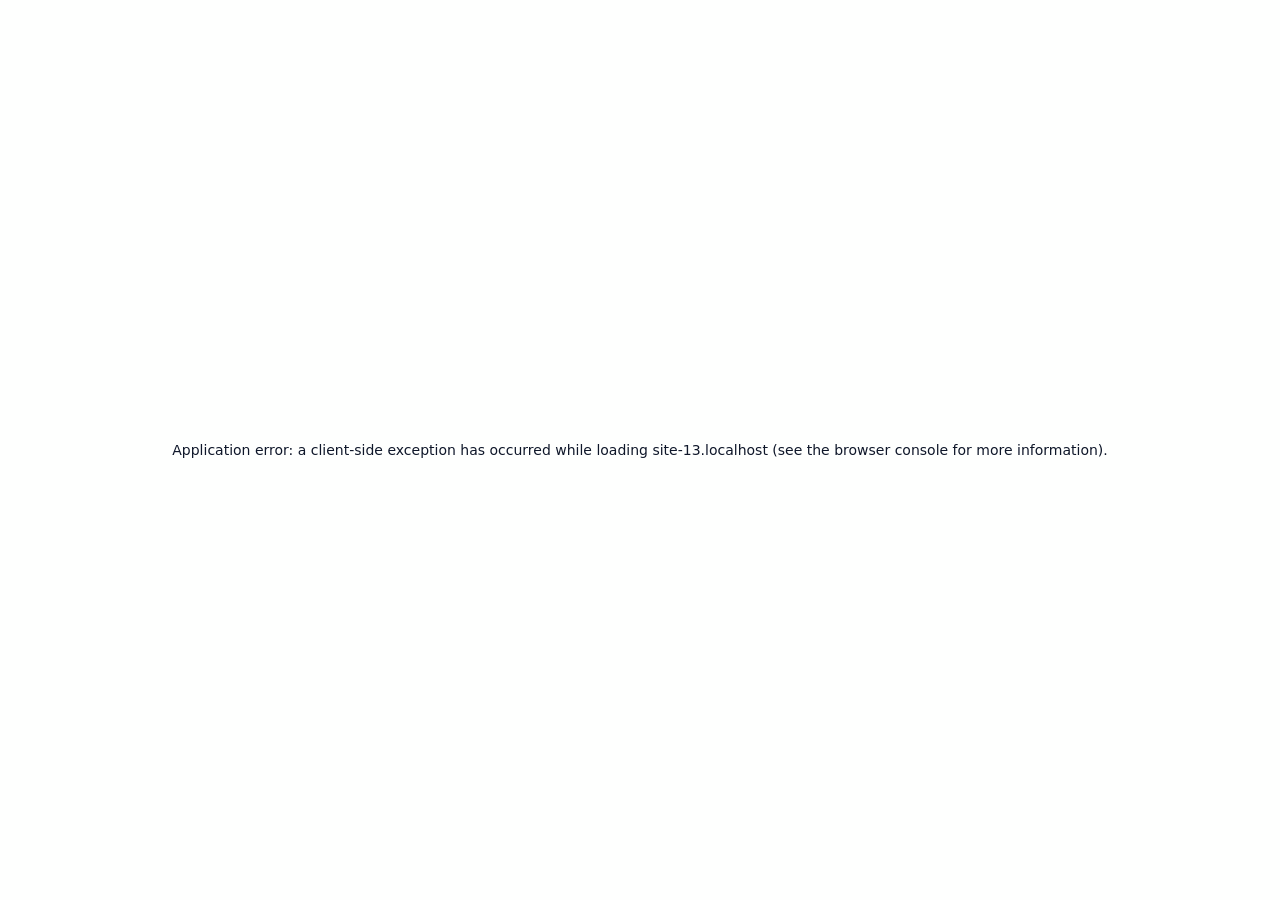
==== commit 5a8ea140: "Add files via upload" ====
--- a/404/index.html
+++ b/404/index.html
@@ -1,4 +1,4 @@
-<!DOCTYPE html><html lang="en" class="scroll-smooth"><head><meta charSet="utf-8"/><meta name="viewport" content="width=device-width, initial-scale=1"/><link rel="stylesheet" href="/_next/static/css/1323167429cc407e.css" data-precedence="next"/><link rel="preload" as="script" fetchPriority="low" href="/_next/static/chunks/webpack-af78f5c2c11af041.js"/><script src="/_next/static/chunks/4bd1b696-70b6d399998de86a.js" async=""></script><script src="/_next/static/chunks/684-5aaa8290a129f299.js" async=""></script><script src="/_next/static/chunks/main-app-bf8d1f2fd88f230e.js" async=""></script><script src="/_next/static/chunks/461-a9a5d7b05a71d978.js" async=""></script><script src="/_next/static/chunks/874-6cc630662f3664af.js" async=""></script><script src="/_next/static/chunks/550-e25fb60305c1b22e.js" async=""></script><script src="/_next/static/chunks/app/layout-90513fb44b0d8566.js" async=""></script><meta name="robots" content="noindex"/><title>404: This page could not be found.</title><link rel="icon" href="/favicon.svg" type="image/svg+xml"/><link rel="dns-prefetch" href="https://jialeliu.com"/><link rel="preconnect" href="https://jialeliu.com" crossorigin=""/><link rel="preload" as="font" type="font/woff2" href="https://jialeliu.com/fonts/georgiab.woff2" crossorigin=""/><script>
+<!DOCTYPE html><html lang="en" class="scroll-smooth"><head><meta charSet="utf-8"/><meta name="viewport" content="width=device-width, initial-scale=1"/><link rel="stylesheet" href="/_next/static/css/e789bb5ad3ecc45e.css" data-precedence="next"/><link rel="preload" as="script" fetchPriority="low" href="/_next/static/chunks/webpack-af78f5c2c11af041.js"/><script src="/_next/static/chunks/4bd1b696-70b6d399998de86a.js" async=""></script><script src="/_next/static/chunks/684-5aaa8290a129f299.js" async=""></script><script src="/_next/static/chunks/main-app-5d6a4c9f3233c38f.js" async=""></script><script src="/_next/static/chunks/461-a9a5d7b05a71d978.js" async=""></script><script src="/_next/static/chunks/874-6cc630662f3664af.js" async=""></script><script src="/_next/static/chunks/550-e25fb60305c1b22e.js" async=""></script><script src="/_next/static/chunks/app/layout-13462ad78006c701.js" async=""></script><meta name="robots" content="noindex"/><title>404: This page could not be found.</title><link rel="icon" href="/favicon.svg" type="image/svg+xml"/><link rel="dns-prefetch" href="https://jialeliu.com"/><link rel="preconnect" href="https://jialeliu.com" crossorigin=""/><link rel="preload" as="font" type="font/woff2" href="https://jialeliu.com/fonts/georgiab.woff2" crossorigin=""/><script>
               try {
                 const theme = localStorage.getItem('theme-storage');
                 const parsed = theme ? JSON.parse(theme) : null;
@@ -57,4 +57,4 @@
       root.lang = 'en';
       root.setAttribute('data-locale', 'en');
     }
-  </script><title>Yichun Yang</title><meta name="description" content="First year Ph.D. student at Beijing Institute of Technology."/><meta name="author" content="Yichun Yang"/><meta name="keywords" content="Yichun Yang,PhD,Research,Beijing Institute of Technology"/><meta name="creator" content="Yichun Yang"/><meta name="publisher" content="Yichun Yang"/><meta property="og:title" content="Yichun Yang"/><meta property="og:description" content="First year Ph.D. student at Beijing Institute of Technology."/><meta property="og:site_name" content="Yichun Yang&#x27;s Academic Website"/><meta property="og:locale" content="en_US"/><meta property="og:type" content="website"/><meta name="twitter:card" content="summary"/><meta name="twitter:title" content="Yichun Yang"/><meta name="twitter:description" content="First year Ph.D. student at Beijing Institute of Technology."/><link rel="icon" href="/favicon.svg"/><script>document.querySelectorAll('body link[rel="icon"], body link[rel="apple-touch-icon"]').forEach(el => document.head.appendChild(el))</script><script src="/_next/static/chunks/polyfills-42372ed130431b0a.js" noModule=""></script></head><body class="font-sans antialiased"><div style="visibility:hidden"><nav class="fixed top-0 left-0 right-0 z-50" data-headlessui-state=""><div class="transition-all duration-300 ease-out bg-transparent" style="transform:translateY(-100px)"><div class="max-w-7xl mx-auto px-4 sm:px-6 lg:px-8"><div class="flex justify-between items-center h-16 lg:h-20"><div class="flex-shrink-0" tabindex="0"><a class="text-xl lg:text-2xl font-serif font-semibold text-primary hover:text-accent transition-colors duration-200" href="/">Yichun Yang</a></div><div class="hidden lg:block"><div class="ml-10 flex items-center space-x-3"><div class="relative flex items-baseline space-x-1"><a data-nav-href="/" class="relative px-3 py-2 text-sm font-medium rounded-lg transition-colors duration-150 text-neutral-600" href="/">About</a><a data-nav-href="/publications" class="relative px-3 py-2 text-sm font-medium rounded-lg transition-colors duration-150 text-neutral-600" href="/publications/">Publications</a><a data-nav-href="/teaching" class="relative px-3 py-2 text-sm font-medium rounded-lg transition-colors duration-150 text-neutral-600" href="/teaching/">Teaching</a><a data-nav-href="/awards" class="relative px-3 py-2 text-sm font-medium rounded-lg transition-colors duration-150 text-neutral-600" href="/awards/">Awards</a><a data-nav-href="/services" class="relative px-3 py-2 text-sm font-medium rounded-lg transition-colors duration-150 text-neutral-600" href="/services/">Services</a><a data-nav-href="/cv" class="relative px-3 py-2 text-sm font-medium rounded-lg transition-colors duration-150 text-neutral-600" href="/cv/">CV</a></div><div class="flex items-center justify-center w-10 h-10 rounded-lg border border-neutral-200 dark:border-[rgba(148,163,184,0.24)] bg-background dark:bg-neutral-800"><div class="w-4 h-4 rounded-full bg-neutral-300 animate-pulse"></div></div></div></div><div class="lg:hidden flex items-center space-x-2"><div class="flex items-center justify-center w-10 h-10 rounded-lg border border-neutral-200 dark:border-[rgba(148,163,184,0.24)] bg-background dark:bg-neutral-800"><div class="w-4 h-4 rounded-full bg-neutral-300 animate-pulse"></div></div><button class="inline-flex items-center justify-center p-2 rounded-md text-neutral-600 hover:text-primary hover:bg-neutral-100 dark:hover:bg-neutral-800 focus:outline-none focus:ring-2 focus:ring-inset focus:ring-accent transition-colors duration-200" id="headlessui-disclosure-button-«R5pdb»" type="button" aria-expanded="false" data-headlessui-state=""><span class="sr-only">Open main menu</span><div><svg xmlns="http://www.w3.org/2000/svg" fill="none" viewBox="0 0 24 24" stroke-width="1.5" stroke="currentColor" aria-hidden="true" data-slot="icon" class="block h-6 w-6"><path stroke-linecap="round" stroke-linejoin="round" d="M3.75 6.75h16.5M3.75 12h16.5m-16.5 5.25h16.5"></path></svg></div></button></div></div></div></div></nav><main class="min-h-screen pt-16 lg:pt-20"><div style="font-family:system-ui,&quot;Segoe UI&quot;,Roboto,Helvetica,Arial,sans-serif,&quot;Apple Color Emoji&quot;,&quot;Segoe UI Emoji&quot;;height:100vh;text-align:center;display:flex;flex-direction:column;align-items:center;justify-content:center"><div><style>body{color:#000;background:#fff;margin:0}.next-error-h1{border-right:1px solid rgba(0,0,0,.3)}@media (prefers-color-scheme:dark){body{color:#fff;background:#000}.next-error-h1{border-right:1px solid rgba(255,255,255,.3)}}</style><h1 class="next-error-h1" style="display:inline-block;margin:0 20px 0 0;padding:0 23px 0 0;font-size:24px;font-weight:500;vertical-align:top;line-height:49px">404</h1><div style="display:inline-block"><h2 style="font-size:14px;font-weight:400;line-height:49px;margin:0">This page could not be found.</h2></div></div></div><!--$--><!--/$--><!--$--><!--/$--></main><footer class="border-t border-neutral-200/50 bg-neutral-50/50 dark:bg-neutral-900/50 dark:border-neutral-700/50"><div class="max-w-6xl mx-auto px-4 sm:px-6 lg:px-8 py-6"><div class="flex flex-col sm:flex-row justify-between items-center gap-2"><p class="text-xs text-neutral-500">Last updated<!-- -->: <!-- -->October 23, 2026</p><p class="text-xs text-neutral-500 flex items-center"><a href="https://github.com/xyjoey/PRISM" target="_blank" rel="noopener noreferrer">Built with PRISM</a><span class="ml-2">🚀</span></p></div></div></footer></div><script src="/_next/static/chunks/webpack-af78f5c2c11af041.js" async=""></script><script>(self.__next_f=self.__next_f||[]).push([0])</script><script>self.__next_f.push([1,"1:\"$Sreact.fragment\"\n3:I[3719,[\"461\",\"static/chunks/461-a9a5d7b05a71d978.js\",\"874\",\"static/chunks/874-6cc630662f3664af.js\",\"550\",\"static/chunks/550-e25fb60305c1b22e.js\",\"177\",\"static/chunks/app/layout-90513fb44b0d8566.js\"],\"ThemeProvider\"]\n4:I[310,[\"461\",\"static/chunks/461-a9a5d7b05a71d978.js\",\"874\",\"static/chunks/874-6cc630662f3664af.js\",\"550\",\"static/chunks/550-e25fb60305c1b22e.js\",\"177\",\"static/chunks/app/layout-90513fb44b0d8566.js\"],\"LocaleProvider\"]\n5:I[768,[\"461\",\"static/chunks/461-a9a5d7b05a71d978.js\",\"874\",\"static/chunks/874-6cc630662f3664af.js\",\"550\",\"static/chunks/550-e25fb60305c1b22e.js\",\"177\",\"static/chunks/app/layout-90513fb44b0d8566.js\"],\"default\"]\n6:I[7555,[],\"\"]\n7:I[1295,[],\"\"]\n8:I[2548,[\"461\",\"static/chunks/461-a9a5d7b05a71d978.js\",\"874\",\"static/chunks/874-6cc630662f3664af.js\",\"550\",\"static/chunks/550-e25fb60305c1b22e.js\",\"177\",\"static/chunks/app/layout-90513fb44b0d8566.js\"],\"default\"]\n9:I[9665,[],\"MetadataBoundary\"]\nb:I[9665,[],\"OutletBoundary\"]\ne:I[4911,[],\"AsyncMetadataOutlet\"]\n10:I[9665,[],\"ViewportBoundary\"]\n12:I[6614,[],\"\"]\n:HL[\"/_next/static/css/1323167429cc407e.css\",\"style\"]\n2:T590,\n    try {\n      const cfg = {\"enabled\":true,\"locales\":[\"zh\",\"en\"],\"defaultLocale\":\"en\",\"mode\":\"auto\",\"fixedLocale\":\"en\",\"persist\":true,\"switcher\":true,\"labels\":{\"zh\":\"中文\",\"en\":\"English\"}};\n      const storageKey = 'locale-storage';\n      const normalize = (value) =\u003e typeof value === 'string' ? value.trim().replace('_', '-').toLowerCase() : '';\n      const matchLocale = (candidate) =\u003e {\n        const normalized = normalize(candidate);\n        if (!normalized) return null;\n        if (cfg.locales.includes(normalized)) return normalized;\n        const language = normalized.split('-')[0];\n        if (cfg.locales.includes(language)) return language;\n        return null;\n      };\n\n      let resolved = null;\n\n      if (cfg.persist) {\n        resolved = matchLocale(localStorage.getItem(storageKey));\n      }\n\n      if (!resolved) {\n        if (cfg.mode === 'fixed') {\n          resolved = cfg.fixedLocale;\n        } "])</script><script>self.__next_f.push([1,"else {\n          resolved = matchLocale(navigator.language);\n        }\n      }\n\n      if (!resolved) {\n        resolved = cfg.defaultLocale;\n      }\n\n      const root = document.documentElement;\n      root.lang = resolved;\n      root.setAttribute('data-locale', resolved);\n\n      if (cfg.persist) {\n        localStorage.setItem(storageKey, resolved);\n      }\n    } catch (e) {\n      const root = document.documentElement;\n      root.lang = 'en';\n      root.setAttribute('data-locale', 'en');\n    }\n  "])</script><script>self.__next_f.push([1,"0:{\"P\":null,\"b\":\"XArUN933qSndNGszaawcb\",\"p\":\"\",\"c\":[\"\",\"_not-found\",\"\"],\"i\":false,\"f\":[[[\"\",{\"children\":[\"/_not-found\",{\"children\":[\"__PAGE__\",{}]}]},\"$undefined\",\"$undefined\",true],[\"\",[\"$\",\"$1\",\"c\",{\"children\":[[[\"$\",\"link\",\"0\",{\"rel\":\"stylesheet\",\"href\":\"/_next/static/css/1323167429cc407e.css\",\"precedence\":\"next\",\"crossOrigin\":\"$undefined\",\"nonce\":\"$undefined\"}]],[\"$\",\"html\",null,{\"lang\":\"en\",\"className\":\"scroll-smooth\",\"suppressHydrationWarning\":true,\"children\":[[\"$\",\"head\",null,{\"children\":[[\"$\",\"link\",null,{\"rel\":\"icon\",\"href\":\"/favicon.svg\",\"type\":\"image/svg+xml\"}],[\"$\",\"link\",null,{\"rel\":\"dns-prefetch\",\"href\":\"https://jialeliu.com\"}],[\"$\",\"link\",null,{\"rel\":\"preconnect\",\"href\":\"https://jialeliu.com\",\"crossOrigin\":\"\"}],[\"$\",\"link\",null,{\"rel\":\"preload\",\"as\":\"font\",\"type\":\"font/woff2\",\"href\":\"https://jialeliu.com/fonts/georgiab.woff2\",\"crossOrigin\":\"\"}],[\"$\",\"script\",null,{\"dangerouslySetInnerHTML\":{\"__html\":\"\\n              try {\\n                const theme = localStorage.getItem('theme-storage');\\n                const parsed = theme ? JSON.parse(theme) : null;\\n                const setting = parsed?.state?.theme || 'system';\\n                const prefersDark = typeof window !== 'undefined' \u0026\u0026 window.matchMedia \u0026\u0026 window.matchMedia('(prefers-color-scheme: dark)').matches;\\n                const effective = setting === 'dark' ? 'dark' : (setting === 'light' ? 'light' : (prefersDark ? 'dark' : 'light'));\\n                var root = document.documentElement;\\n                root.classList.add(effective);\\n                root.setAttribute('data-theme', effective);\\n              } catch (e) {\\n                var root = document.documentElement;\\n                root.classList.add('light');\\n                root.setAttribute('data-theme', 'light');\\n              }\\n            \"}}],[\"$\",\"script\",null,{\"dangerouslySetInnerHTML\":{\"__html\":\"$2\"}}]]}],[\"$\",\"body\",null,{\"className\":\"font-sans antialiased\",\"children\":[\"$\",\"$L3\",null,{\"children\":[\"$\",\"$L4\",null,{\"config\":{\"enabled\":true,\"locales\":[\"zh\",\"en\"],\"defaultLocale\":\"en\",\"mode\":\"auto\",\"fixedLocale\":\"en\",\"persist\":true,\"switcher\":true,\"labels\":{\"zh\":\"中文\",\"en\":\"English\"}},\"children\":[[\"$\",\"$L5\",null,{\"items\":[{\"title\":\"About\",\"type\":\"page\",\"target\":\"about\",\"href\":\"/\"},{\"title\":\"Publications\",\"type\":\"page\",\"target\":\"publications\",\"href\":\"/publications\"},{\"title\":\"Teaching\",\"type\":\"page\",\"target\":\"teaching\",\"href\":\"/teaching\"},{\"title\":\"Awards\",\"type\":\"page\",\"target\":\"awards\",\"href\":\"/awards\"},{\"title\":\"Services\",\"type\":\"page\",\"target\":\"services\",\"href\":\"/services\"},{\"title\":\"CV\",\"type\":\"page\",\"target\":\"cv\",\"href\":\"/cv\"}],\"siteTitle\":\"Yichun Yang\",\"enableOnePageMode\":false,\"i18n\":\"$0:f:0:1:1:props:children:1:props:children:1:props:children:props:children:props:config\",\"itemsByLocale\":{\"zh\":[{\"title\":\"About\",\"type\":\"page\",\"target\":\"about\",\"href\":\"/\"},{\"title\":\"Publications\",\"type\":\"page\",\"target\":\"publications\",\"href\":\"/publications\"},{\"title\":\"Teaching\",\"type\":\"page\",\"target\":\"teaching\",\"href\":\"/teaching\"},{\"title\":\"Awards\",\"type\":\"page\",\"target\":\"awards\",\"href\":\"/awards\"},{\"title\":\"Services\",\"type\":\"page\",\"target\":\"services\",\"href\":\"/services\"},{\"title\":\"CV\",\"type\":\"page\",\"target\":\"cv\",\"href\":\"/cv\"}],\"en\":[{\"title\":\"About\",\"type\":\"page\",\"target\":\"about\",\"href\":\"/\"},{\"title\":\"Publications\",\"type\":\"page\",\"target\":\"publications\",\"href\":\"/publications\"},{\"title\":\"Teaching\",\"type\":\"page\",\"target\":\"teaching\",\"href\":\"/teaching\"},{\"title\":\"Awards\",\"type\":\"page\",\"target\":\"awards\",\"href\":\"/awards\"},{\"title\":\"Services\",\"type\":\"page\",\"target\":\"services\",\"href\":\"/services\"},{\"title\":\"CV\",\"type\":\"page\",\"target\":\"cv\",\"href\":\"/cv\"}]},\"siteTitleByLocale\":{\"zh\":\"Yichun Yang\",\"en\":\"Yichun Yang\"}}],[\"$\",\"main\",null,{\"className\":\"min-h-screen pt-16 lg:pt-20\",\"children\":[\"$\",\"$L6\",null,{\"parallelRouterKey\":\"children\",\"error\":\"$undefined\",\"errorStyles\":\"$undefined\",\"errorScripts\":\"$undefined\",\"template\":[\"$\",\"$L7\",null,{}],\"templateStyles\":\"$undefined\",\"templateScripts\":\"$undefined\",\"notFound\":[[[\"$\",\"title\",null,{\"children\":\"404: This page could not be found.\"}],[\"$\",\"div\",null,{\"style\":{\"fontFamily\":\"system-ui,\\\"Segoe UI\\\",Roboto,Helvetica,Arial,sans-serif,\\\"Apple Color Emoji\\\",\\\"Segoe UI Emoji\\\"\",\"height\":\"100vh\",\"textAlign\":\"center\",\"display\":\"flex\",\"flexDirection\":\"column\",\"alignItems\":\"center\",\"justifyContent\":\"center\"},\"children\":[\"$\",\"div\",null,{\"children\":[[\"$\",\"style\",null,{\"dangerouslySetInnerHTML\":{\"__html\":\"body{color:#000;background:#fff;margin:0}.next-error-h1{border-right:1px solid rgba(0,0,0,.3)}@media (prefers-color-scheme:dark){body{color:#fff;background:#000}.next-error-h1{border-right:1px solid rgba(255,255,255,.3)}}\"}}],[\"$\",\"h1\",null,{\"className\":\"next-error-h1\",\"style\":{\"display\":\"inline-block\",\"margin\":\"0 20px 0 0\",\"padding\":\"0 23px 0 0\",\"fontSize\":24,\"fontWeight\":500,\"verticalAlign\":\"top\",\"lineHeight\":\"49px\"},\"children\":404}],[\"$\",\"div\",null,{\"style\":{\"display\":\"inline-block\"},\"children\":[\"$\",\"h2\",null,{\"style\":{\"fontSize\":14,\"fontWeight\":400,\"lineHeight\":\"49px\",\"margin\":0},\"children\":\"This page could not be found.\"}]}]]}]}]],[]],\"forbidden\":\"$undefined\",\"unauthorized\":\"$undefined\"}]}],[\"$\",\"$L8\",null,{\"lastUpdated\":\"$undefined\",\"lastUpdatedByLocale\":{\"zh\":\"$undefined\",\"en\":\"$undefined\"},\"defaultLocale\":\"en\"}]]}]}]}]]}]]}],{\"children\":[\"/_not-found\",[\"$\",\"$1\",\"c\",{\"children\":[null,[\"$\",\"$L6\",null,{\"parallelRouterKey\":\"children\",\"error\":\"$undefined\",\"errorStyles\":\"$undefined\",\"errorScripts\":\"$undefined\",\"template\":[\"$\",\"$L7\",null,{}],\"templateStyles\":\"$undefined\",\"templateScripts\":\"$undefined\",\"notFound\":\"$undefined\",\"forbidden\":\"$undefined\",\"unauthorized\":\"$undefined\"}]]}],{\"children\":[\"__PAGE__\",[\"$\",\"$1\",\"c\",{\"children\":[[[\"$\",\"title\",null,{\"children\":\"404: This page could not be found.\"}],[\"$\",\"div\",null,{\"style\":\"$0:f:0:1:1:props:children:1:props:children:1:props:children:props:children:props:children:1:props:children:props:notFound:0:1:props:style\",\"children\":[\"$\",\"div\",null,{\"children\":[[\"$\",\"style\",null,{\"dangerouslySetInnerHTML\":{\"__html\":\"body{color:#000;background:#fff;margin:0}.next-error-h1{border-right:1px solid rgba(0,0,0,.3)}@media (prefers-color-scheme:dark){body{color:#fff;background:#000}.next-error-h1{border-right:1px solid rgba(255,255,255,.3)}}\"}}],[\"$\",\"h1\",null,{\"className\":\"next-error-h1\",\"style\":\"$0:f:0:1:1:props:children:1:props:children:1:props:children:props:children:props:children:1:props:children:props:notFound:0:1:props:children:props:children:1:props:style\",\"children\":404}],[\"$\",\"div\",null,{\"style\":\"$0:f:0:1:1:props:children:1:props:children:1:props:children:props:children:props:children:1:props:children:props:notFound:0:1:props:children:props:children:2:props:style\",\"children\":[\"$\",\"h2\",null,{\"style\":\"$0:f:0:1:1:props:children:1:props:children:1:props:children:props:children:props:children:1:props:children:props:notFound:0:1:props:children:props:children:2:props:children:props:style\",\"children\":\"This page could not be found.\"}]}]]}]}]],[\"$\",\"$L9\",null,{\"children\":\"$La\"}],null,[\"$\",\"$Lb\",null,{\"children\":[\"$Lc\",\"$Ld\",[\"$\",\"$Le\",null,{\"promise\":\"$@f\"}]]}]]}],{},null,false]},null,false]},null,false],[\"$\",\"$1\",\"h\",{\"children\":[[\"$\",\"meta\",null,{\"name\":\"robots\",\"content\":\"noindex\"}],[\"$\",\"$1\",\"13WkI5g0XTjgGZjPC4iwo\",{\"children\":[[\"$\",\"$L10\",null,{\"children\":\"$L11\"}],null]}],null]}],false]],\"m\":\"$undefined\",\"G\":[\"$12\",\"$undefined\"],\"s\":false,\"S\":true}\n"])</script><script>self.__next_f.push([1,"13:\"$Sreact.suspense\"\n14:I[4911,[],\"AsyncMetadata\"]\na:[\"$\",\"$13\",null,{\"fallback\":null,\"children\":[\"$\",\"$L14\",null,{\"promise\":\"$@15\"}]}]\n"])</script><script>self.__next_f.push([1,"d:null\n"])</script><script>self.__next_f.push([1,"11:[[\"$\",\"meta\",\"0\",{\"charSet\":\"utf-8\"}],[\"$\",\"meta\",\"1\",{\"name\":\"viewport\",\"content\":\"width=device-width, initial-scale=1\"}]]\nc:null\n"])</script><script>self.__next_f.push([1,"15:{\"metadata\":[[\"$\",\"title\",\"0\",{\"children\":\"Yichun Yang\"}],[\"$\",\"meta\",\"1\",{\"name\":\"description\",\"content\":\"First year Ph.D. student at Beijing Institute of Technology.\"}],[\"$\",\"meta\",\"2\",{\"name\":\"author\",\"content\":\"Yichun Yang\"}],[\"$\",\"meta\",\"3\",{\"name\":\"keywords\",\"content\":\"Yichun Yang,PhD,Research,Beijing Institute of Technology\"}],[\"$\",\"meta\",\"4\",{\"name\":\"creator\",\"content\":\"Yichun Yang\"}],[\"$\",\"meta\",\"5\",{\"name\":\"publisher\",\"content\":\"Yichun Yang\"}],[\"$\",\"meta\",\"6\",{\"property\":\"og:title\",\"content\":\"Yichun Yang\"}],[\"$\",\"meta\",\"7\",{\"property\":\"og:description\",\"content\":\"First year Ph.D. student at Beijing Institute of Technology.\"}],[\"$\",\"meta\",\"8\",{\"property\":\"og:site_name\",\"content\":\"Yichun Yang's Academic Website\"}],[\"$\",\"meta\",\"9\",{\"property\":\"og:locale\",\"content\":\"en_US\"}],[\"$\",\"meta\",\"10\",{\"property\":\"og:type\",\"content\":\"website\"}],[\"$\",\"meta\",\"11\",{\"name\":\"twitter:card\",\"content\":\"summary\"}],[\"$\",\"meta\",\"12\",{\"name\":\"twitter:title\",\"content\":\"Yichun Yang\"}],[\"$\",\"meta\",\"13\",{\"name\":\"twitter:description\",\"content\":\"First year Ph.D. student at Beijing Institute of Technology.\"}],[\"$\",\"link\",\"14\",{\"rel\":\"icon\",\"href\":\"/favicon.svg\"}]],\"error\":null,\"digest\":\"$undefined\"}\nf:{\"metadata\":\"$15:metadata\",\"error\":null,\"digest\":\"$undefined\"}\n"])</script></body></html>+  </script><title>Yichun Yang</title><meta name="description" content="First year Ph.D. student at Beijing Institute of Technology."/><meta name="author" content="Yichun Yang"/><meta name="keywords" content="Yichun Yang,PhD,Research,Beijing Institute of Technology"/><meta name="creator" content="Yichun Yang"/><meta name="publisher" content="Yichun Yang"/><meta property="og:title" content="Yichun Yang"/><meta property="og:description" content="First year Ph.D. student at Beijing Institute of Technology."/><meta property="og:site_name" content="Yichun Yang&#x27;s Academic Website"/><meta property="og:locale" content="en_US"/><meta property="og:type" content="website"/><meta name="twitter:card" content="summary"/><meta name="twitter:title" content="Yichun Yang"/><meta name="twitter:description" content="First year Ph.D. student at Beijing Institute of Technology."/><link rel="icon" href="/favicon.svg"/><script>document.querySelectorAll('body link[rel="icon"], body link[rel="apple-touch-icon"]').forEach(el => document.head.appendChild(el))</script><script src="/_next/static/chunks/polyfills-42372ed130431b0a.js" noModule=""></script></head><body class="font-sans antialiased"><div style="visibility:hidden"><nav class="fixed top-0 left-0 right-0 z-50" data-headlessui-state=""><div class="transition-all duration-300 ease-out bg-transparent" style="transform:translateY(-100px)"><div class="max-w-7xl mx-auto px-4 sm:px-6 lg:px-8"><div class="flex justify-between items-center h-16 lg:h-20"><div class="flex-shrink-0" tabindex="0"><a class="text-xl lg:text-2xl font-serif font-semibold text-primary hover:text-accent transition-colors duration-200" href="/">Yichun Yang</a></div><div class="hidden lg:block"><div class="ml-10 flex items-center space-x-3"><div class="relative flex items-baseline space-x-1"><a data-nav-href="/" class="relative px-3 py-2 text-sm font-medium rounded-lg transition-colors duration-150 text-neutral-600" href="/">About</a><a data-nav-href="/publications" class="relative px-3 py-2 text-sm font-medium rounded-lg transition-colors duration-150 text-neutral-600" href="/publications/">Publications</a><a data-nav-href="/information" class="relative px-3 py-2 text-sm font-medium rounded-lg transition-colors duration-150 text-neutral-600" href="/information/">information</a><a data-nav-href="/awards" class="relative px-3 py-2 text-sm font-medium rounded-lg transition-colors duration-150 text-neutral-600" href="/awards/">Awards</a><a data-nav-href="/services" class="relative px-3 py-2 text-sm font-medium rounded-lg transition-colors duration-150 text-neutral-600" href="/services/">Services</a><a data-nav-href="/cv" class="relative px-3 py-2 text-sm font-medium rounded-lg transition-colors duration-150 text-neutral-600" href="/cv/">CV</a></div><div class="flex items-center justify-center w-10 h-10 rounded-lg border border-neutral-200 dark:border-[rgba(148,163,184,0.24)] bg-background dark:bg-neutral-800"><div class="w-4 h-4 rounded-full bg-neutral-300 animate-pulse"></div></div></div></div><div class="lg:hidden flex items-center space-x-2"><div class="flex items-center justify-center w-10 h-10 rounded-lg border border-neutral-200 dark:border-[rgba(148,163,184,0.24)] bg-background dark:bg-neutral-800"><div class="w-4 h-4 rounded-full bg-neutral-300 animate-pulse"></div></div><button class="inline-flex items-center justify-center p-2 rounded-md text-neutral-600 hover:text-primary hover:bg-neutral-100 dark:hover:bg-neutral-800 focus:outline-none focus:ring-2 focus:ring-inset focus:ring-accent transition-colors duration-200" id="headlessui-disclosure-button-«R5pdb»" type="button" aria-expanded="false" data-headlessui-state=""><span class="sr-only">Open main menu</span><div><svg xmlns="http://www.w3.org/2000/svg" fill="none" viewBox="0 0 24 24" stroke-width="1.5" stroke="currentColor" aria-hidden="true" data-slot="icon" class="block h-6 w-6"><path stroke-linecap="round" stroke-linejoin="round" d="M3.75 6.75h16.5M3.75 12h16.5m-16.5 5.25h16.5"></path></svg></div></button></div></div></div></div></nav><main class="min-h-screen pt-16 lg:pt-20"><div style="font-family:system-ui,&quot;Segoe UI&quot;,Roboto,Helvetica,Arial,sans-serif,&quot;Apple Color Emoji&quot;,&quot;Segoe UI Emoji&quot;;height:100vh;text-align:center;display:flex;flex-direction:column;align-items:center;justify-content:center"><div><style>body{color:#000;background:#fff;margin:0}.next-error-h1{border-right:1px solid rgba(0,0,0,.3)}@media (prefers-color-scheme:dark){body{color:#fff;background:#000}.next-error-h1{border-right:1px solid rgba(255,255,255,.3)}}</style><h1 class="next-error-h1" style="display:inline-block;margin:0 20px 0 0;padding:0 23px 0 0;font-size:24px;font-weight:500;vertical-align:top;line-height:49px">404</h1><div style="display:inline-block"><h2 style="font-size:14px;font-weight:400;line-height:49px;margin:0">This page could not be found.</h2></div></div></div><!--$--><!--/$--><!--$--><!--/$--></main><footer class="border-t border-neutral-200/50 bg-neutral-50/50 dark:bg-neutral-900/50 dark:border-neutral-700/50"><div class="max-w-6xl mx-auto px-4 sm:px-6 lg:px-8 py-6"><div class="flex flex-col sm:flex-row justify-between items-center gap-2"><p class="text-xs text-neutral-500">Last updated<!-- -->: <!-- -->October 30, 2026</p><p class="text-xs text-neutral-500 flex items-center"><a href="https://github.com/xyjoey/PRISM" target="_blank" rel="noopener noreferrer">Built with PRISM</a><span class="ml-2">🚀</span></p></div></div></footer></div><script src="/_next/static/chunks/webpack-af78f5c2c11af041.js" async=""></script><script>(self.__next_f=self.__next_f||[]).push([0])</script><script>self.__next_f.push([1,"1:\"$Sreact.fragment\"\n3:I[3719,[\"461\",\"static/chunks/461-a9a5d7b05a71d978.js\",\"874\",\"static/chunks/874-6cc630662f3664af.js\",\"550\",\"static/chunks/550-e25fb60305c1b22e.js\",\"177\",\"static/chunks/app/layout-13462ad78006c701.js\"],\"ThemeProvider\"]\n4:I[310,[\"461\",\"static/chunks/461-a9a5d7b05a71d978.js\",\"874\",\"static/chunks/874-6cc630662f3664af.js\",\"550\",\"static/chunks/550-e25fb60305c1b22e.js\",\"177\",\"static/chunks/app/layout-13462ad78006c701.js\"],\"LocaleProvider\"]\n5:I[768,[\"461\",\"static/chunks/461-a9a5d7b05a71d978.js\",\"874\",\"static/chunks/874-6cc630662f3664af.js\",\"550\",\"static/chunks/550-e25fb60305c1b22e.js\",\"177\",\"static/chunks/app/layout-13462ad78006c701.js\"],\"default\"]\n6:I[7555,[],\"\"]\n7:I[1295,[],\"\"]\n8:I[2548,[\"461\",\"static/chunks/461-a9a5d7b05a71d978.js\",\"874\",\"static/chunks/874-6cc630662f3664af.js\",\"550\",\"static/chunks/550-e25fb60305c1b22e.js\",\"177\",\"static/chunks/app/layout-13462ad78006c701.js\"],\"default\"]\n9:I[9665,[],\"MetadataBoundary\"]\nb:I[9665,[],\"OutletBoundary\"]\ne:I[4911,[],\"AsyncMetadataOutlet\"]\n10:I[9665,[],\"ViewportBoundary\"]\n12:I[6614,[],\"\"]\n:HL[\"/_next/static/css/e789bb5ad3ecc45e.css\",\"style\"]\n2:T590,\n    try {\n      const cfg = {\"enabled\":true,\"locales\":[\"zh\",\"en\"],\"defaultLocale\":\"en\",\"mode\":\"auto\",\"fixedLocale\":\"en\",\"persist\":true,\"switcher\":true,\"labels\":{\"zh\":\"中文\",\"en\":\"English\"}};\n      const storageKey = 'locale-storage';\n      const normalize = (value) =\u003e typeof value === 'string' ? value.trim().replace('_', '-').toLowerCase() : '';\n      const matchLocale = (candidate) =\u003e {\n        const normalized = normalize(candidate);\n        if (!normalized) return null;\n        if (cfg.locales.includes(normalized)) return normalized;\n        const language = normalized.split('-')[0];\n        if (cfg.locales.includes(language)) return language;\n        return null;\n      };\n\n      let resolved = null;\n\n      if (cfg.persist) {\n        resolved = matchLocale(localStorage.getItem(storageKey));\n      }\n\n      if (!resolved) {\n        if (cfg.mode === 'fixed') {\n          resolved = cfg.fixedLocale;\n        } "])</script><script>self.__next_f.push([1,"else {\n          resolved = matchLocale(navigator.language);\n        }\n      }\n\n      if (!resolved) {\n        resolved = cfg.defaultLocale;\n      }\n\n      const root = document.documentElement;\n      root.lang = resolved;\n      root.setAttribute('data-locale', resolved);\n\n      if (cfg.persist) {\n        localStorage.setItem(storageKey, resolved);\n      }\n    } catch (e) {\n      const root = document.documentElement;\n      root.lang = 'en';\n      root.setAttribute('data-locale', 'en');\n    }\n  "])</script><script>self.__next_f.push([1,"0:{\"P\":null,\"b\":\"Q_4ZVUulJTSpPv55yQOT3\",\"p\":\"\",\"c\":[\"\",\"_not-found\",\"\"],\"i\":false,\"f\":[[[\"\",{\"children\":[\"/_not-found\",{\"children\":[\"__PAGE__\",{}]}]},\"$undefined\",\"$undefined\",true],[\"\",[\"$\",\"$1\",\"c\",{\"children\":[[[\"$\",\"link\",\"0\",{\"rel\":\"stylesheet\",\"href\":\"/_next/static/css/e789bb5ad3ecc45e.css\",\"precedence\":\"next\",\"crossOrigin\":\"$undefined\",\"nonce\":\"$undefined\"}]],[\"$\",\"html\",null,{\"lang\":\"en\",\"className\":\"scroll-smooth\",\"suppressHydrationWarning\":true,\"children\":[[\"$\",\"head\",null,{\"children\":[[\"$\",\"link\",null,{\"rel\":\"icon\",\"href\":\"/favicon.svg\",\"type\":\"image/svg+xml\"}],[\"$\",\"link\",null,{\"rel\":\"dns-prefetch\",\"href\":\"https://jialeliu.com\"}],[\"$\",\"link\",null,{\"rel\":\"preconnect\",\"href\":\"https://jialeliu.com\",\"crossOrigin\":\"\"}],[\"$\",\"link\",null,{\"rel\":\"preload\",\"as\":\"font\",\"type\":\"font/woff2\",\"href\":\"https://jialeliu.com/fonts/georgiab.woff2\",\"crossOrigin\":\"\"}],[\"$\",\"script\",null,{\"dangerouslySetInnerHTML\":{\"__html\":\"\\n              try {\\n                const theme = localStorage.getItem('theme-storage');\\n                const parsed = theme ? JSON.parse(theme) : null;\\n                const setting = parsed?.state?.theme || 'system';\\n                const prefersDark = typeof window !== 'undefined' \u0026\u0026 window.matchMedia \u0026\u0026 window.matchMedia('(prefers-color-scheme: dark)').matches;\\n                const effective = setting === 'dark' ? 'dark' : (setting === 'light' ? 'light' : (prefersDark ? 'dark' : 'light'));\\n                var root = document.documentElement;\\n                root.classList.add(effective);\\n                root.setAttribute('data-theme', effective);\\n              } catch (e) {\\n                var root = document.documentElement;\\n                root.classList.add('light');\\n                root.setAttribute('data-theme', 'light');\\n              }\\n            \"}}],[\"$\",\"script\",null,{\"dangerouslySetInnerHTML\":{\"__html\":\"$2\"}}]]}],[\"$\",\"body\",null,{\"className\":\"font-sans antialiased\",\"children\":[\"$\",\"$L3\",null,{\"children\":[\"$\",\"$L4\",null,{\"config\":{\"enabled\":true,\"locales\":[\"zh\",\"en\"],\"defaultLocale\":\"en\",\"mode\":\"auto\",\"fixedLocale\":\"en\",\"persist\":true,\"switcher\":true,\"labels\":{\"zh\":\"中文\",\"en\":\"English\"}},\"children\":[[\"$\",\"$L5\",null,{\"items\":[{\"title\":\"About\",\"type\":\"page\",\"target\":\"about\",\"href\":\"/\"},{\"title\":\"Publications\",\"type\":\"page\",\"target\":\"publications\",\"href\":\"/publications\"},{\"title\":\"information\",\"type\":\"page\",\"target\":\"information\",\"href\":\"/information\"},{\"title\":\"Awards\",\"type\":\"page\",\"target\":\"awards\",\"href\":\"/awards\"},{\"title\":\"Services\",\"type\":\"page\",\"target\":\"services\",\"href\":\"/services\"},{\"title\":\"CV\",\"type\":\"page\",\"target\":\"cv\",\"href\":\"/cv\"}],\"siteTitle\":\"Yichun Yang\",\"enableOnePageMode\":false,\"i18n\":\"$0:f:0:1:1:props:children:1:props:children:1:props:children:props:children:props:config\",\"itemsByLocale\":{\"zh\":[{\"title\":\"About\",\"type\":\"page\",\"target\":\"about\",\"href\":\"/\"},{\"title\":\"Publications\",\"type\":\"page\",\"target\":\"publications\",\"href\":\"/publications\"},{\"title\":\"information\",\"type\":\"page\",\"target\":\"information\",\"href\":\"/information\"},{\"title\":\"Awards\",\"type\":\"page\",\"target\":\"awards\",\"href\":\"/awards\"},{\"title\":\"Services\",\"type\":\"page\",\"target\":\"services\",\"href\":\"/services\"},{\"title\":\"CV\",\"type\":\"page\",\"target\":\"cv\",\"href\":\"/cv\"}],\"en\":[{\"title\":\"About\",\"type\":\"page\",\"target\":\"about\",\"href\":\"/\"},{\"title\":\"Publications\",\"type\":\"page\",\"target\":\"publications\",\"href\":\"/publications\"},{\"title\":\"information\",\"type\":\"page\",\"target\":\"information\",\"href\":\"/information\"},{\"title\":\"Awards\",\"type\":\"page\",\"target\":\"awards\",\"href\":\"/awards\"},{\"title\":\"Services\",\"type\":\"page\",\"target\":\"services\",\"href\":\"/services\"},{\"title\":\"CV\",\"type\":\"page\",\"target\":\"cv\",\"href\":\"/cv\"}]},\"siteTitleByLocale\":{\"zh\":\"Yichun Yang\",\"en\":\"Yichun Yang\"}}],[\"$\",\"main\",null,{\"className\":\"min-h-screen pt-16 lg:pt-20\",\"children\":[\"$\",\"$L6\",null,{\"parallelRouterKey\":\"children\",\"error\":\"$undefined\",\"errorStyles\":\"$undefined\",\"errorScripts\":\"$undefined\",\"template\":[\"$\",\"$L7\",null,{}],\"templateStyles\":\"$undefined\",\"templateScripts\":\"$undefined\",\"notFound\":[[[\"$\",\"title\",null,{\"children\":\"404: This page could not be found.\"}],[\"$\",\"div\",null,{\"style\":{\"fontFamily\":\"system-ui,\\\"Segoe UI\\\",Roboto,Helvetica,Arial,sans-serif,\\\"Apple Color Emoji\\\",\\\"Segoe UI Emoji\\\"\",\"height\":\"100vh\",\"textAlign\":\"center\",\"display\":\"flex\",\"flexDirection\":\"column\",\"alignItems\":\"center\",\"justifyContent\":\"center\"},\"children\":[\"$\",\"div\",null,{\"children\":[[\"$\",\"style\",null,{\"dangerouslySetInnerHTML\":{\"__html\":\"body{color:#000;background:#fff;margin:0}.next-error-h1{border-right:1px solid rgba(0,0,0,.3)}@media (prefers-color-scheme:dark){body{color:#fff;background:#000}.next-error-h1{border-right:1px solid rgba(255,255,255,.3)}}\"}}],[\"$\",\"h1\",null,{\"className\":\"next-error-h1\",\"style\":{\"display\":\"inline-block\",\"margin\":\"0 20px 0 0\",\"padding\":\"0 23px 0 0\",\"fontSize\":24,\"fontWeight\":500,\"verticalAlign\":\"top\",\"lineHeight\":\"49px\"},\"children\":404}],[\"$\",\"div\",null,{\"style\":{\"display\":\"inline-block\"},\"children\":[\"$\",\"h2\",null,{\"style\":{\"fontSize\":14,\"fontWeight\":400,\"lineHeight\":\"49px\",\"margin\":0},\"children\":\"This page could not be found.\"}]}]]}]}]],[]],\"forbidden\":\"$undefined\",\"unauthorized\":\"$undefined\"}]}],[\"$\",\"$L8\",null,{\"lastUpdated\":\"$undefined\",\"lastUpdatedByLocale\":{\"zh\":\"$undefined\",\"en\":\"$undefined\"},\"defaultLocale\":\"en\"}]]}]}]}]]}]]}],{\"children\":[\"/_not-found\",[\"$\",\"$1\",\"c\",{\"children\":[null,[\"$\",\"$L6\",null,{\"parallelRouterKey\":\"children\",\"error\":\"$undefined\",\"errorStyles\":\"$undefined\",\"errorScripts\":\"$undefined\",\"template\":[\"$\",\"$L7\",null,{}],\"templateStyles\":\"$undefined\",\"templateScripts\":\"$undefined\",\"notFound\":\"$undefined\",\"forbidden\":\"$undefined\",\"unauthorized\":\"$undefined\"}]]}],{\"children\":[\"__PAGE__\",[\"$\",\"$1\",\"c\",{\"children\":[[[\"$\",\"title\",null,{\"children\":\"404: This page could not be found.\"}],[\"$\",\"div\",null,{\"style\":\"$0:f:0:1:1:props:children:1:props:children:1:props:children:props:children:props:children:1:props:children:props:notFound:0:1:props:style\",\"children\":[\"$\",\"div\",null,{\"children\":[[\"$\",\"style\",null,{\"dangerouslySetInnerHTML\":{\"__html\":\"body{color:#000;background:#fff;margin:0}.next-error-h1{border-right:1px solid rgba(0,0,0,.3)}@media (prefers-color-scheme:dark){body{color:#fff;background:#000}.next-error-h1{border-right:1px solid rgba(255,255,255,.3)}}\"}}],[\"$\",\"h1\",null,{\"className\":\"next-error-h1\",\"style\":\"$0:f:0:1:1:props:children:1:props:children:1:props:children:props:children:props:children:1:props:children:props:notFound:0:1:props:children:props:children:1:props:style\",\"children\":404}],[\"$\",\"div\",null,{\"style\":\"$0:f:0:1:1:props:children:1:props:children:1:props:children:props:children:props:children:1:props:children:props:notFound:0:1:props:children:props:children:2:props:style\",\"children\":[\"$\",\"h2\",null,{\"style\":\"$0:f:0:1:1:props:children:1:props:children:1:props:children:props:children:props:children:1:props:children:props:notFound:0:1:props:children:props:children:2:props:children:props:style\",\"children\":\"This page could not be found.\"}]}]]}]}]],[\"$\",\"$L9\",null,{\"children\":\"$La\"}],null,[\"$\",\"$Lb\",null,{\"children\":[\"$Lc\",\"$Ld\",[\"$\",\"$Le\",null,{\"promise\":\"$@f\"}]]}]]}],{},null,false]},null,false]},null,false],[\"$\",\"$1\",\"h\",{\"children\":[[\"$\",\"meta\",null,{\"name\":\"robots\",\"content\":\"noindex\"}],[\"$\",\"$1\",\"kr5StgWSu67OMiyzPuy-o\",{\"children\":[[\"$\",\"$L10\",null,{\"children\":\"$L11\"}],null]}],null]}],false]],\"m\":\"$undefined\",\"G\":[\"$12\",\"$undefined\"],\"s\":false,\"S\":true}\n"])</script><script>self.__next_f.push([1,"13:\"$Sreact.suspense\"\n14:I[4911,[],\"AsyncMetadata\"]\na:[\"$\",\"$13\",null,{\"fallback\":null,\"children\":[\"$\",\"$L14\",null,{\"promise\":\"$@15\"}]}]\n"])</script><script>self.__next_f.push([1,"d:null\n"])</script><script>self.__next_f.push([1,"11:[[\"$\",\"meta\",\"0\",{\"charSet\":\"utf-8\"}],[\"$\",\"meta\",\"1\",{\"name\":\"viewport\",\"content\":\"width=device-width, initial-scale=1\"}]]\nc:null\n"])</script><script>self.__next_f.push([1,"15:{\"metadata\":[[\"$\",\"title\",\"0\",{\"children\":\"Yichun Yang\"}],[\"$\",\"meta\",\"1\",{\"name\":\"description\",\"content\":\"First year Ph.D. student at Beijing Institute of Technology.\"}],[\"$\",\"meta\",\"2\",{\"name\":\"author\",\"content\":\"Yichun Yang\"}],[\"$\",\"meta\",\"3\",{\"name\":\"keywords\",\"content\":\"Yichun Yang,PhD,Research,Beijing Institute of Technology\"}],[\"$\",\"meta\",\"4\",{\"name\":\"creator\",\"content\":\"Yichun Yang\"}],[\"$\",\"meta\",\"5\",{\"name\":\"publisher\",\"content\":\"Yichun Yang\"}],[\"$\",\"meta\",\"6\",{\"property\":\"og:title\",\"content\":\"Yichun Yang\"}],[\"$\",\"meta\",\"7\",{\"property\":\"og:description\",\"content\":\"First year Ph.D. student at Beijing Institute of Technology.\"}],[\"$\",\"meta\",\"8\",{\"property\":\"og:site_name\",\"content\":\"Yichun Yang's Academic Website\"}],[\"$\",\"meta\",\"9\",{\"property\":\"og:locale\",\"content\":\"en_US\"}],[\"$\",\"meta\",\"10\",{\"property\":\"og:type\",\"content\":\"website\"}],[\"$\",\"meta\",\"11\",{\"name\":\"twitter:card\",\"content\":\"summary\"}],[\"$\",\"meta\",\"12\",{\"name\":\"twitter:title\",\"content\":\"Yichun Yang\"}],[\"$\",\"meta\",\"13\",{\"name\":\"twitter:description\",\"content\":\"First year Ph.D. student at Beijing Institute of Technology.\"}],[\"$\",\"link\",\"14\",{\"rel\":\"icon\",\"href\":\"/favicon.svg\"}]],\"error\":null,\"digest\":\"$undefined\"}\nf:{\"metadata\":\"$15:metadata\",\"error\":null,\"digest\":\"$undefined\"}\n"])</script></body></html>
--- a/_next/static/css/e789bb5ad3ecc45e.css
+++ b/_next/static/css/e789bb5ad3ecc45e.css
@@ -0,0 +1 @@
+/*! tailwindcss v4.1.10 | MIT License | https://tailwindcss.com */@layer properties{@supports (((-webkit-hyphens:none)) and (not (margin-trim:inline))) or ((-moz-orient:inline) and (not (color:rgb(from red r g b)))){*,::backdrop,:after,:before{--tw-translate-x:0;--tw-translate-y:0;--tw-translate-z:0;--tw-rotate-x:initial;--tw-rotate-y:initial;--tw-rotate-z:initial;--tw-skew-x:initial;--tw-skew-y:initial;--tw-space-y-reverse:0;--tw-space-x-reverse:0;--tw-border-style:solid;--tw-leading:initial;--tw-font-weight:initial;--tw-shadow:0 0 #0000;--tw-shadow-color:initial;--tw-shadow-alpha:100%;--tw-inset-shadow:0 0 #0000;--tw-inset-shadow-color:initial;--tw-inset-shadow-alpha:100%;--tw-ring-color:initial;--tw-ring-shadow:0 0 #0000;--tw-inset-ring-color:initial;--tw-inset-ring-shadow:0 0 #0000;--tw-ring-inset:initial;--tw-ring-offset-width:0px;--tw-ring-offset-color:#fff;--tw-ring-offset-shadow:0 0 #0000;--tw-blur:initial;--tw-brightness:initial;--tw-contrast:initial;--tw-grayscale:initial;--tw-hue-rotate:initial;--tw-invert:initial;--tw-opacity:initial;--tw-saturate:initial;--tw-sepia:initial;--tw-drop-shadow:initial;--tw-drop-shadow-color:initial;--tw-drop-shadow-alpha:100%;--tw-drop-shadow-size:initial;--tw-backdrop-blur:initial;--tw-backdrop-brightness:initial;--tw-backdrop-contrast:initial;--tw-backdrop-grayscale:initial;--tw-backdrop-hue-rotate:initial;--tw-backdrop-invert:initial;--tw-backdrop-opacity:initial;--tw-backdrop-saturate:initial;--tw-backdrop-sepia:initial;--tw-duration:initial;--tw-ease:initial;--tw-scale-x:1;--tw-scale-y:1;--tw-scale-z:1}}}@layer theme{:host,:root{--font-sans:"Inter",-apple-system,BlinkMacSystemFont,"Segoe UI",Roboto,sans-serif;--color-red-50:oklch(97.1% .013 17.38);--color-red-400:oklch(70.4% .191 22.216);--color-red-600:oklch(57.7% .245 27.325);--color-red-900:oklch(39.6% .141 25.723);--color-white:#fff;--spacing:.25rem;--container-2xl:42rem;--container-3xl:48rem;--container-4xl:56rem;--container-6xl:72rem;--container-7xl:80rem;--text-xs:.75rem;--text-xs--line-height:calc(1/.75);--text-sm:.875rem;--text-sm--line-height:calc(1.25/.875);--text-base:1rem;--text-base--line-height:calc(1.5/1);--text-lg:1.125rem;--text-lg--line-height:calc(1.75/1.125);--text-xl:1.25rem;--text-xl--line-height:calc(1.75/1.25);--text-2xl:1.5rem;--text-2xl--line-height:calc(2/1.5);--text-3xl:1.875rem;--text-3xl--line-height:calc(2.25/1.875);--text-4xl:2.25rem;--text-4xl--line-height:calc(2.5/2.25);--font-weight-medium:500;--font-weight-semibold:600;--font-weight-bold:700;--leading-tight:1.25;--leading-relaxed:1.625;--radius-md:.375rem;--radius-lg:.5rem;--radius-xl:.75rem;--radius-2xl:1rem;--ease-out:cubic-bezier(0,0,.2,1);--animate-pulse:pulse 2s cubic-bezier(.4,0,.6,1)infinite;--blur-xl:24px;--aspect-video:16/9;--default-transition-duration:.15s;--default-transition-timing-function:cubic-bezier(.4,0,.2,1);--default-font-family:"Inter",-apple-system,BlinkMacSystemFont,"Segoe UI",Roboto,sans-serif;--default-mono-font-family:"SF Mono",Monaco,"Cascadia Code","Roboto Mono",Consolas,"Courier New",monospace;--line-height-normal:1.5;--shadow-glass:0 8px 32px 0 #1f26875e}}@layer base{*,::backdrop,:after,:before{box-sizing:border-box;border:0 solid;margin:0;padding:0}::file-selector-button{box-sizing:border-box;border:0 solid;margin:0;padding:0}:host,html{-webkit-text-size-adjust:100%;tab-size:4;line-height:1.5;font-family:var(--default-font-family,ui-sans-serif,system-ui,sans-serif,"Apple Color Emoji","Segoe UI Emoji","Segoe UI Symbol","Noto Color Emoji");font-feature-settings:var(--default-font-feature-settings,normal);font-variation-settings:var(--default-font-variation-settings,normal);-webkit-tap-highlight-color:transparent}hr{height:0;color:inherit;border-top-width:1px}abbr:where([title]){-webkit-text-decoration:underline dotted;text-decoration:underline dotted}h1,h2,h3,h4,h5,h6{font-size:inherit;font-weight:inherit}a{color:inherit;-webkit-text-decoration:inherit;text-decoration:inherit}b,strong{font-weight:bolder}code,kbd,pre,samp{font-family:var(--default-mono-font-family,ui-monospace,SFMono-Regular,Menlo,Monaco,Consolas,"Liberation Mono","Courier New",monospace);font-feature-settings:var(--default-mono-font-feature-settings,normal);font-variation-settings:var(--default-mono-font-variation-settings,normal);font-size:1em}small{font-size:80%}sub,sup{vertical-align:baseline;font-size:75%;line-height:0;position:relative}sub{bottom:-.25em}sup{top:-.5em}table{text-indent:0;border-color:inherit;border-collapse:collapse}:-moz-focusring{outline:auto}progress{vertical-align:baseline}summary{display:list-item}menu,ol,ul{list-style:none}audio,canvas,embed,iframe,img,object,svg,video{vertical-align:middle;display:block}img,video{max-width:100%;height:auto}button,input,optgroup,select,textarea{font:inherit;font-feature-settings:inherit;font-variation-settings:inherit;letter-spacing:inherit;color:inherit;opacity:1;background-color:#0000;border-radius:0}::file-selector-button{font:inherit;font-feature-settings:inherit;font-variation-settings:inherit;letter-spacing:inherit;color:inherit;opacity:1;background-color:#0000;border-radius:0}:where(select:is([multiple],[size])) optgroup{font-weight:bolder}:where(select:is([multiple],[size])) optgroup option{padding-inline-start:20px}::file-selector-button{margin-inline-end:4px}::placeholder{opacity:1}@supports (not ((-webkit-appearance:-apple-pay-button))) or (contain-intrinsic-size:1px){::placeholder{color:currentColor}@supports (color:color-mix(in lab,red,red)){::placeholder{color:color-mix(in oklab,currentcolor 50%,transparent)}}}textarea{resize:vertical}::-webkit-search-decoration{-webkit-appearance:none}::-webkit-date-and-time-value{min-height:1lh;text-align:inherit}::-webkit-datetime-edit{display:inline-flex}::-webkit-datetime-edit-fields-wrapper{padding:0}::-webkit-datetime-edit,::-webkit-datetime-edit-year-field{padding-block:0}::-webkit-datetime-edit-day-field,::-webkit-datetime-edit-month-field{padding-block:0}::-webkit-datetime-edit-hour-field,::-webkit-datetime-edit-minute-field{padding-block:0}::-webkit-datetime-edit-millisecond-field,::-webkit-datetime-edit-second-field{padding-block:0}::-webkit-datetime-edit-meridiem-field{padding-block:0}:-moz-ui-invalid{box-shadow:none}button,input:where([type=button],[type=reset],[type=submit]){appearance:button}::file-selector-button{appearance:button}::-webkit-inner-spin-button,::-webkit-outer-spin-button{height:auto}[hidden]:where(:not([hidden=until-found])){display:none!important}}@layer components;@layer utilities{.pointer-events-none{pointer-events:none}.sr-only{clip:rect(0,0,0,0);white-space:nowrap;border-width:0;width:1px;height:1px;margin:-1px;padding:0;overflow:hidden}.absolute,.sr-only{position:absolute}.fixed{position:fixed}.relative{position:relative}.static{position:static}.sticky{position:sticky}.inset-0{inset:calc(var(--spacing)*0)}.top-0{top:calc(var(--spacing)*0)}.top-1\/2{top:50%}.top-2{top:calc(var(--spacing)*2)}.top-8{top:calc(var(--spacing)*8)}.top-full{top:100%}.right-0{right:calc(var(--spacing)*0)}.right-2{right:calc(var(--spacing)*2)}.left-0{left:calc(var(--spacing)*0)}.left-1\/2{left:50%}.left-3{left:calc(var(--spacing)*3)}.z-10{z-index:10}.z-20{z-index:20}.z-40{z-index:40}.z-50{z-index:50}.container{width:100%}@media (min-width:40rem){.container{max-width:40rem}}@media (min-width:48rem){.container{max-width:48rem}}@media (min-width:64rem){.container{max-width:64rem}}@media (min-width:80rem){.container{max-width:80rem}}@media (min-width:96rem){.container{max-width:96rem}}.mx-auto{margin-inline:auto}.my-4{margin-block:calc(var(--spacing)*4)}.mt-1{margin-top:calc(var(--spacing)*1)}.mt-2{margin-top:calc(var(--spacing)*2)}.mt-4{margin-top:calc(var(--spacing)*4)}.mt-6{margin-top:calc(var(--spacing)*6)}.mt-8{margin-top:calc(var(--spacing)*8)}.mt-auto{margin-top:auto}.mr-1{margin-right:calc(var(--spacing)*1)}.mr-1\.5{margin-right:calc(var(--spacing)*1.5)}.mr-2{margin-right:calc(var(--spacing)*2)}.mb-1{margin-bottom:calc(var(--spacing)*1)}.mb-2{margin-bottom:calc(var(--spacing)*2)}.mb-3{margin-bottom:calc(var(--spacing)*3)}.mb-4{margin-bottom:calc(var(--spacing)*4)}.mb-6{margin-bottom:calc(var(--spacing)*6)}.mb-8{margin-bottom:calc(var(--spacing)*8)}.ml-0{margin-left:calc(var(--spacing)*0)}.ml-2{margin-left:calc(var(--spacing)*2)}.ml-4{margin-left:calc(var(--spacing)*4)}.ml-10{margin-left:calc(var(--spacing)*10)}.line-clamp-2{-webkit-line-clamp:2}.line-clamp-2,.line-clamp-3{-webkit-box-orient:vertical;display:-webkit-box;overflow:hidden}.line-clamp-3{-webkit-line-clamp:3}.block{display:block}.contents{display:contents}.flex{display:flex}.grid{display:grid}.hidden{display:none}.inline-flex{display:inline-flex}.aspect-video{aspect-ratio:var(--aspect-video)}.h-0{height:calc(var(--spacing)*0)}.h-2\.5{height:calc(var(--spacing)*2.5)}.h-3{height:calc(var(--spacing)*3)}.h-3\.5{height:calc(var(--spacing)*3.5)}.h-4{height:calc(var(--spacing)*4)}.h-5{height:calc(var(--spacing)*5)}.h-6{height:calc(var(--spacing)*6)}.h-10{height:calc(var(--spacing)*10)}.h-16{height:calc(var(--spacing)*16)}.h-64{height:calc(var(--spacing)*64)}.h-full{height:100%}.min-h-screen{min-height:100vh}.w-0{width:calc(var(--spacing)*0)}.w-2\.5{width:calc(var(--spacing)*2.5)}.w-3{width:calc(var(--spacing)*3)}.w-3\.5{width:calc(var(--spacing)*3.5)}.w-4{width:calc(var(--spacing)*4)}.w-5{width:calc(var(--spacing)*5)}.w-6{width:calc(var(--spacing)*6)}.w-10{width:calc(var(--spacing)*10)}.w-14{width:calc(var(--spacing)*14)}.w-16{width:calc(var(--spacing)*16)}.w-32{width:calc(var(--spacing)*32)}.w-36{width:calc(var(--spacing)*36)}.w-64{width:calc(var(--spacing)*64)}.w-full{width:100%}.max-w-2xl{max-width:var(--container-2xl)}.max-w-3xl{max-width:var(--container-3xl)}.max-w-4xl{max-width:var(--container-4xl)}.max-w-6xl{max-width:var(--container-6xl)}.max-w-7xl{max-width:var(--container-7xl)}.max-w-\[calc\(100vw-2rem\)\]{max-width:calc(100vw - 2rem)}.flex-shrink-0{flex-shrink:0}.flex-grow{flex-grow:1}.-translate-x-1\/2{--tw-translate-x:calc(calc(1/2*100%)*-1)}.-translate-x-1\/2,.-translate-y-1\/2{translate:var(--tw-translate-x)var(--tw-translate-y)}.-translate-y-1\/2{--tw-translate-y:calc(calc(1/2*100%)*-1)}.-translate-y-full{--tw-translate-y:-100%;translate:var(--tw-translate-x)var(--tw-translate-y)}.transform{transform:var(--tw-rotate-x,)var(--tw-rotate-y,)var(--tw-rotate-z,)var(--tw-skew-x,)var(--tw-skew-y,)}.animate-pulse{animation:var(--animate-pulse)}.cursor-pointer{cursor:pointer}.resize{resize:both}.scroll-mt-24{scroll-margin-top:calc(var(--spacing)*24)}.list-inside{list-style-position:inside}.list-decimal{list-style-type:decimal}.list-disc{list-style-type:disc}.grid-cols-1{grid-template-columns:repeat(1,minmax(0,1fr))}.flex-col{flex-direction:column}.flex-wrap{flex-wrap:wrap}.items-baseline{align-items:baseline}.items-center{align-items:center}.items-start{align-items:flex-start}.justify-between{justify-content:space-between}.justify-center{justify-content:center}.gap-1{gap:calc(var(--spacing)*1)}.gap-2{gap:calc(var(--spacing)*2)}.gap-3{gap:calc(var(--spacing)*3)}.gap-4{gap:calc(var(--spacing)*4)}.gap-6{gap:calc(var(--spacing)*6)}.gap-12{gap:calc(var(--spacing)*12)}:where(.space-y-1>:not(:last-child)){--tw-space-y-reverse:0;margin-block-start:calc(calc(var(--spacing)*1)*var(--tw-space-y-reverse));margin-block-end:calc(calc(var(--spacing)*1)*calc(1 - var(--tw-space-y-reverse)))}:where(.space-y-2>:not(:last-child)){--tw-space-y-reverse:0;margin-block-start:calc(calc(var(--spacing)*2)*var(--tw-space-y-reverse));margin-block-end:calc(calc(var(--spacing)*2)*calc(1 - var(--tw-space-y-reverse)))}:where(.space-y-3>:not(:last-child)){--tw-space-y-reverse:0;margin-block-start:calc(calc(var(--spacing)*3)*var(--tw-space-y-reverse));margin-block-end:calc(calc(var(--spacing)*3)*calc(1 - var(--tw-space-y-reverse)))}:where(.space-y-4>:not(:last-child)){--tw-space-y-reverse:0;margin-block-start:calc(calc(var(--spacing)*4)*var(--tw-space-y-reverse));margin-block-end:calc(calc(var(--spacing)*4)*calc(1 - var(--tw-space-y-reverse)))}:where(.space-y-6>:not(:last-child)){--tw-space-y-reverse:0;margin-block-start:calc(calc(var(--spacing)*6)*var(--tw-space-y-reverse));margin-block-end:calc(calc(var(--spacing)*6)*calc(1 - var(--tw-space-y-reverse)))}:where(.space-y-8>:not(:last-child)){--tw-space-y-reverse:0;margin-block-start:calc(calc(var(--spacing)*8)*var(--tw-space-y-reverse));margin-block-end:calc(calc(var(--spacing)*8)*calc(1 - var(--tw-space-y-reverse)))}:where(.space-x-0\.5>:not(:last-child)){--tw-space-x-reverse:0;margin-inline-start:calc(calc(var(--spacing)*.5)*var(--tw-space-x-reverse));margin-inline-end:calc(calc(var(--spacing)*.5)*calc(1 - var(--tw-space-x-reverse)))}:where(.space-x-1>:not(:last-child)){--tw-space-x-reverse:0;margin-inline-start:calc(calc(var(--spacing)*1)*var(--tw-space-x-reverse));margin-inline-end:calc(calc(var(--spacing)*1)*calc(1 - var(--tw-space-x-reverse)))}:where(.space-x-2>:not(:last-child)){--tw-space-x-reverse:0;margin-inline-start:calc(calc(var(--spacing)*2)*var(--tw-space-x-reverse));margin-inline-end:calc(calc(var(--spacing)*2)*calc(1 - var(--tw-space-x-reverse)))}:where(.space-x-3>:not(:last-child)){--tw-space-x-reverse:0;margin-inline-start:calc(calc(var(--spacing)*3)*var(--tw-space-x-reverse));margin-inline-end:calc(calc(var(--spacing)*3)*calc(1 - var(--tw-space-x-reverse)))}.overflow-hidden{overflow:hidden}.overflow-x-auto{overflow-x:auto}.scroll-smooth{scroll-behavior:smooth}.rounded{border-radius:.25rem}.rounded-2xl{border-radius:var(--radius-2xl)}.rounded-full{border-radius:3.40282e+38px}.rounded-lg{border-radius:var(--radius-lg)}.rounded-md{border-radius:var(--radius-md)}.rounded-xl{border-radius:var(--radius-xl)}.border{border-style:var(--tw-border-style);border-width:1px}.border-t{border-top-style:var(--tw-border-style);border-top-width:1px}.border-t-4{border-top-style:var(--tw-border-style);border-top-width:4px}.border-r-4{border-right-style:var(--tw-border-style);border-right-width:4px}.border-b{border-bottom-style:var(--tw-border-style);border-bottom-width:1px}.border-l-4{border-left-style:var(--tw-border-style);border-left-width:4px}.border-accent,.border-accent\/50{border-color:var(--accent)}@supports (color:color-mix(in lab,red,red)){.border-accent\/50{border-color:color-mix(in oklab,var(--accent)50%,transparent)}}.border-neutral-100{border-color:var(--neutral-100)}.border-neutral-200,.border-neutral-200\/50{border-color:var(--neutral-200)}@supports (color:color-mix(in lab,red,red)){.border-neutral-200\/50{border-color:color-mix(in oklab,var(--neutral-200)50%,transparent)}}.border-transparent{border-color:#0000}.border-t-accent{border-top-color:var(--accent)}.border-t-neutral-800{border-top-color:var(--neutral-800)}.bg-accent,.bg-accent\/10{background-color:var(--accent)}@supports (color:color-mix(in lab,red,red)){.bg-accent\/10{background-color:color-mix(in oklab,var(--accent)10%,transparent)}}.bg-accent\/\[0\.07\]{background-color:var(--accent)}@supports (color:color-mix(in lab,red,red)){.bg-accent\/\[0\.07\]{background-color:color-mix(in oklab,var(--accent)7%,transparent)}}.bg-background,.bg-background\/80{background-color:var(--background)}@supports (color:color-mix(in lab,red,red)){.bg-background\/80{background-color:color-mix(in oklab,var(--background)80%,transparent)}}.bg-background\/95{background-color:var(--background)}@supports (color:color-mix(in lab,red,red)){.bg-background\/95{background-color:color-mix(in oklab,var(--background)95%,transparent)}}.bg-neutral-50,.bg-neutral-50\/50{background-color:var(--neutral-50)}@supports (color:color-mix(in lab,red,red)){.bg-neutral-50\/50{background-color:color-mix(in oklab,var(--neutral-50)50%,transparent)}}.bg-neutral-100{background-color:var(--neutral-100)}.bg-neutral-300{background-color:var(--neutral-300)}.bg-neutral-800{background-color:var(--neutral-800)}.bg-red-50{background-color:var(--color-red-50)}.bg-transparent{background-color:#0000}.bg-white{background-color:var(--color-white)}.object-cover{object-fit:cover}.object-\[32\%_center\]{object-position:32% center}.p-1\.5{padding:calc(var(--spacing)*1.5)}.p-2{padding:calc(var(--spacing)*2)}.p-4{padding:calc(var(--spacing)*4)}.p-6{padding:calc(var(--spacing)*6)}.px-1\.5{padding-inline:calc(var(--spacing)*1.5)}.px-2{padding-inline:calc(var(--spacing)*2)}.px-3{padding-inline:calc(var(--spacing)*3)}.px-4{padding-inline:calc(var(--spacing)*4)}.py-0\.5{padding-block:calc(var(--spacing)*.5)}.py-1{padding-block:calc(var(--spacing)*1)}.py-2{padding-block:calc(var(--spacing)*2)}.py-3{padding-block:calc(var(--spacing)*3)}.py-6{padding-block:calc(var(--spacing)*6)}.py-8{padding-block:calc(var(--spacing)*8)}.py-12{padding-block:calc(var(--spacing)*12)}.pt-2{padding-top:calc(var(--spacing)*2)}.pt-16{padding-top:calc(var(--spacing)*16)}.pr-4{padding-right:calc(var(--spacing)*4)}.pb-2{padding-bottom:calc(var(--spacing)*2)}.pb-3{padding-bottom:calc(var(--spacing)*3)}.pl-4{padding-left:calc(var(--spacing)*4)}.pl-10{padding-left:calc(var(--spacing)*10)}.text-center{text-align:center}.font-mono{font-family:SF Mono,Monaco,Cascadia Code,Roboto Mono,Consolas,Courier New,monospace}.font-sans{font-family:Inter,-apple-system,BlinkMacSystemFont,Segoe UI,Roboto,sans-serif}.font-serif{font-family:Georgia CDN,Georgia,serif}.text-2xl{font-size:var(--text-2xl);line-height:var(--tw-leading,var(--text-2xl--line-height))}.text-3xl{font-size:var(--text-3xl);line-height:var(--tw-leading,var(--text-3xl--line-height))}.text-4xl{font-size:var(--text-4xl);line-height:var(--tw-leading,var(--text-4xl--line-height))}.text-base{font-size:var(--text-base);line-height:var(--tw-leading,var(--text-base--line-height))}.text-lg{font-size:var(--text-lg);line-height:var(--tw-leading,var(--text-lg--line-height))}.text-sm{font-size:var(--text-sm);line-height:var(--tw-leading,var(--text-sm--line-height))}.text-xl{font-size:var(--text-xl);line-height:var(--tw-leading,var(--text-xl--line-height))}.text-xs{font-size:var(--text-xs);line-height:var(--tw-leading,var(--text-xs--line-height))}.text-\[0\.95em\]{font-size:.95em}.leading-relaxed{--tw-leading:var(--leading-relaxed);line-height:var(--leading-relaxed)}.leading-tight{--tw-leading:var(--leading-tight);line-height:var(--leading-tight)}.font-bold{--tw-font-weight:var(--font-weight-bold);font-weight:var(--font-weight-bold)}.font-medium{--tw-font-weight:var(--font-weight-medium);font-weight:var(--font-weight-medium)}.font-semibold{--tw-font-weight:var(--font-weight-semibold);font-weight:var(--font-weight-semibold)}.break-words{overflow-wrap:break-word}.whitespace-nowrap{white-space:nowrap}.whitespace-pre-wrap{white-space:pre-wrap}.text-accent{color:var(--accent)}.text-neutral-400{color:var(--neutral-400)}.text-neutral-500{color:var(--neutral-500)}.text-neutral-600{color:var(--neutral-600)}.text-neutral-700{color:var(--neutral-700)}.text-neutral-800{color:var(--neutral-800)}.text-primary{color:var(--primary)}.text-red-600{color:var(--color-red-600)}.text-white{color:var(--color-white)}.capitalize{text-transform:capitalize}.italic{font-style:italic}.underline{text-decoration-line:underline}.decoration-accent{-webkit-text-decoration-color:var(--accent);text-decoration-color:var(--accent)}.decoration-neutral-400{-webkit-text-decoration-color:var(--neutral-400);text-decoration-color:var(--neutral-400)}.underline-offset-4{text-underline-offset:4px}.antialiased{-webkit-font-smoothing:antialiased;-moz-osx-font-smoothing:grayscale}.opacity-60{opacity:.6}.opacity-70{opacity:.7}.shadow-lg{--tw-shadow:0 10px 15px -3px var(--tw-shadow-color,#0000001a),0 4px 6px -2px var(--tw-shadow-color,#0000000d)}.shadow-lg,.shadow-sm{box-shadow:var(--tw-inset-shadow),var(--tw-inset-ring-shadow),var(--tw-ring-offset-shadow),var(--tw-ring-shadow),var(--tw-shadow)}.shadow-sm{--tw-shadow:0 1px 2px 0 var(--tw-shadow-color,#0000000d)}.filter{filter:var(--tw-blur,)var(--tw-brightness,)var(--tw-contrast,)var(--tw-grayscale,)var(--tw-hue-rotate,)var(--tw-invert,)var(--tw-saturate,)var(--tw-sepia,)var(--tw-drop-shadow,)}.backdrop-blur-xl{--tw-backdrop-blur:blur(var(--blur-xl));-webkit-backdrop-filter:var(--tw-backdrop-blur,)var(--tw-backdrop-brightness,)var(--tw-backdrop-contrast,)var(--tw-backdrop-grayscale,)var(--tw-backdrop-hue-rotate,)var(--tw-backdrop-invert,)var(--tw-backdrop-opacity,)var(--tw-backdrop-saturate,)var(--tw-backdrop-sepia,);backdrop-filter:var(--tw-backdrop-blur,)var(--tw-backdrop-brightness,)var(--tw-backdrop-contrast,)var(--tw-backdrop-grayscale,)var(--tw-backdrop-hue-rotate,)var(--tw-backdrop-invert,)var(--tw-backdrop-opacity,)var(--tw-backdrop-saturate,)var(--tw-backdrop-sepia,)}.transition{transition-property:color,background-color,border-color,outline-color,text-decoration-color,fill,stroke,--tw-gradient-from,--tw-gradient-via,--tw-gradient-to,opacity,box-shadow,transform,translate,scale,rotate,filter,-webkit-backdrop-filter,backdrop-filter,display,visibility,content-visibility,overlay,pointer-events;transition-timing-function:var(--tw-ease,var(--default-transition-timing-function));transition-duration:var(--tw-duration,var(--default-transition-duration))}.transition-all{transition-property:all;transition-timing-function:var(--tw-ease,var(--default-transition-timing-function));transition-duration:var(--tw-duration,var(--default-transition-duration))}.transition-colors{transition-property:color,background-color,border-color,outline-color,text-decoration-color,fill,stroke,--tw-gradient-from,--tw-gradient-via,--tw-gradient-to;transition-timing-function:var(--tw-ease,var(--default-transition-timing-function));transition-duration:var(--tw-duration,var(--default-transition-duration))}.duration-150{--tw-duration:.15s;transition-duration:.15s}.duration-200{--tw-duration:.2s;transition-duration:.2s}.duration-300{--tw-duration:.3s;transition-duration:.3s}.ease-out{--tw-ease:var(--ease-out);transition-timing-function:var(--ease-out)}.last\:mb-0:last-child{margin-bottom:calc(var(--spacing)*0)}@media (hover:hover){.hover\:scale-105:hover{--tw-scale-x:105%;--tw-scale-y:105%;--tw-scale-z:105%;scale:var(--tw-scale-x)var(--tw-scale-y)}.hover\:scale-\[1\.01\]:hover{scale:1.01}.hover\:scale-\[1\.02\]:hover{scale:1.02}.hover\:border-accent:hover{border-color:var(--accent)}.hover\:bg-accent:hover{background-color:var(--accent)}.hover\:bg-accent-dark:hover{background-color:var(--accent-dark)}.hover\:bg-accent\/10:hover{background-color:var(--accent)}@supports (color:color-mix(in lab,red,red)){.hover\:bg-accent\/10:hover{background-color:color-mix(in oklab,var(--accent)10%,transparent)}}.hover\:bg-neutral-50:hover{background-color:var(--neutral-50)}.hover\:bg-neutral-100:hover{background-color:var(--neutral-100)}.hover\:bg-red-50:hover{background-color:var(--color-red-50)}.hover\:text-accent:hover{color:var(--accent)}.hover\:text-accent-dark:hover{color:var(--accent-dark)}.hover\:text-primary:hover{color:var(--primary)}.hover\:text-red-600:hover{color:var(--color-red-600)}.hover\:text-white:hover{color:var(--color-white)}.hover\:shadow-lg:hover{--tw-shadow:0 10px 15px -3px var(--tw-shadow-color,#0000001a),0 4px 6px -2px var(--tw-shadow-color,#0000000d)}.hover\:shadow-lg:hover,.hover\:shadow-md:hover{box-shadow:var(--tw-inset-shadow),var(--tw-inset-ring-shadow),var(--tw-ring-offset-shadow),var(--tw-ring-shadow),var(--tw-shadow)}.hover\:shadow-md:hover{--tw-shadow:0 4px 6px -1px var(--tw-shadow-color,#0000001a),0 2px 4px -1px var(--tw-shadow-color,#0000000f)}.hover\:shadow-sm:hover{--tw-shadow:0 1px 2px 0 var(--tw-shadow-color,#0000000d)}.hover\:shadow-sm:hover,.hover\:shadow-xl:hover{box-shadow:var(--tw-inset-shadow),var(--tw-inset-ring-shadow),var(--tw-ring-offset-shadow),var(--tw-ring-shadow),var(--tw-shadow)}.hover\:shadow-xl:hover{--tw-shadow:0 20px 25px -5px var(--tw-shadow-color,#0000001a),0 10px 10px -5px var(--tw-shadow-color,#0000000a)}}.focus\:border-transparent:focus{border-color:#0000}.focus\:ring-2:focus{--tw-ring-shadow:var(--tw-ring-inset,)0 0 0 calc(2px + var(--tw-ring-offset-width))var(--tw-ring-color,currentcolor);box-shadow:var(--tw-inset-shadow),var(--tw-inset-ring-shadow),var(--tw-ring-offset-shadow),var(--tw-ring-shadow),var(--tw-shadow)}.focus\:ring-accent:focus{--tw-ring-color:var(--accent)}.focus\:outline-none:focus{--tw-outline-style:none;outline-style:none}.focus\:ring-inset:focus{--tw-ring-inset:inset}.focus-visible\:ring-2:focus-visible{--tw-ring-shadow:var(--tw-ring-inset,)0 0 0 calc(2px + var(--tw-ring-offset-width))var(--tw-ring-color,currentcolor);box-shadow:var(--tw-inset-shadow),var(--tw-inset-ring-shadow),var(--tw-ring-offset-shadow),var(--tw-ring-shadow),var(--tw-shadow)}.focus-visible\:ring-accent\/50:focus-visible{--tw-ring-color:var(--accent)}@supports (color:color-mix(in lab,red,red)){.focus-visible\:ring-accent\/50:focus-visible{--tw-ring-color:color-mix(in oklab,var(--accent)50%,transparent)}}@media (min-width:40rem){.sm\:hidden{display:none}.sm\:inline{display:inline}.sm\:w-auto{width:auto}.sm\:max-w-none{max-width:none}.sm\:grid-cols-2{grid-template-columns:repeat(2,minmax(0,1fr))}.sm\:flex-row{flex-direction:row}.sm\:gap-4{gap:calc(var(--spacing)*4)}:where(.sm\:space-y-0>:not(:last-child)){--tw-space-y-reverse:0;margin-block-start:calc(calc(var(--spacing)*0)*var(--tw-space-y-reverse));margin-block-end:calc(calc(var(--spacing)*0)*calc(1 - var(--tw-space-y-reverse)))}:where(.sm\:space-x-2>:not(:last-child)){--tw-space-x-reverse:0;margin-inline-start:calc(calc(var(--spacing)*2)*var(--tw-space-x-reverse));margin-inline-end:calc(calc(var(--spacing)*2)*calc(1 - var(--tw-space-x-reverse)))}.sm\:p-2{padding:calc(var(--spacing)*2)}.sm\:px-3{padding-inline:calc(var(--spacing)*3)}.sm\:px-6{padding-inline:calc(var(--spacing)*6)}.sm\:whitespace-nowrap{white-space:nowrap}}@media (min-width:48rem){.md\:aspect-\[4\/3\]{aspect-ratio:4/3}.md\:w-48{width:calc(var(--spacing)*48)}.md\:flex-row{flex-direction:row}}@media (min-width:64rem){.lg\:col-span-1{grid-column:span 1/span 1}.lg\:col-span-2{grid-column:span 2/span 2}.lg\:block{display:block}.lg\:hidden{display:none}.lg\:h-20{height:calc(var(--spacing)*20)}.lg\:grid-cols-3{grid-template-columns:repeat(3,minmax(0,1fr))}.lg\:px-8{padding-inline:calc(var(--spacing)*8)}.lg\:pt-20{padding-top:calc(var(--spacing)*20)}.lg\:text-2xl{font-size:var(--text-2xl);line-height:var(--tw-leading,var(--text-2xl--line-height))}}.dark\:border-\[rgba\(148\,163\,184\,0\.24\)\]:where(.dark,.dark *){border-color:#94a3b83d}.dark\:border-neutral-600:where(.dark,.dark *){border-color:var(--neutral-600)}.dark\:border-neutral-700:where(.dark,.dark *),.dark\:border-neutral-700\/50:where(.dark,.dark *){border-color:var(--neutral-700)}@supports (color:color-mix(in lab,red,red)){.dark\:border-neutral-700\/50:where(.dark,.dark *){border-color:color-mix(in oklab,var(--neutral-700)50%,transparent)}}.dark\:border-neutral-800:where(.dark,.dark *){border-color:var(--neutral-800)}.dark\:bg-neutral-700:where(.dark,.dark *){background-color:var(--neutral-700)}.dark\:bg-neutral-800:where(.dark,.dark *),.dark\:bg-neutral-800\/50:where(.dark,.dark *){background-color:var(--neutral-800)}@supports (color:color-mix(in lab,red,red)){.dark\:bg-neutral-800\/50:where(.dark,.dark *){background-color:color-mix(in oklab,var(--neutral-800)50%,transparent)}}.dark\:bg-neutral-900:where(.dark,.dark *),.dark\:bg-neutral-900\/50:where(.dark,.dark *){background-color:var(--neutral-900)}@supports (color:color-mix(in lab,red,red)){.dark\:bg-neutral-900\/50:where(.dark,.dark *){background-color:color-mix(in oklab,var(--neutral-900)50%,transparent)}}.dark\:bg-red-900\/20:where(.dark,.dark *){background-color:#82181a33}@supports (color:color-mix(in lab,red,red)){.dark\:bg-red-900\/20:where(.dark,.dark *){background-color:color-mix(in oklab,var(--color-red-900)20%,transparent)}}.dark\:text-neutral-300:where(.dark,.dark *){color:var(--neutral-300)}.dark\:text-neutral-400:where(.dark,.dark *){color:var(--neutral-400)}.dark\:text-neutral-500:where(.dark,.dark *){color:var(--neutral-500)}.dark\:text-neutral-600:where(.dark,.dark *){color:var(--neutral-600)}.dark\:text-red-400:where(.dark,.dark *){color:var(--color-red-400)}@media (hover:hover){.dark\:hover\:bg-neutral-700:where(.dark,.dark *):hover{background-color:var(--neutral-700)}.dark\:hover\:bg-neutral-800:where(.dark,.dark *):hover{background-color:var(--neutral-800)}.dark\:hover\:bg-red-900\/20:where(.dark,.dark *):hover{background-color:#82181a33}@supports (color:color-mix(in lab,red,red)){.dark\:hover\:bg-red-900\/20:where(.dark,.dark *):hover{background-color:color-mix(in oklab,var(--color-red-900)20%,transparent)}}.dark\:hover\:text-red-400:where(.dark,.dark *):hover{color:var(--color-red-400)}.dark\:hover\:text-white:where(.dark,.dark *):hover{color:var(--color-white)}}.\[\&\>img\]\:h-auto>img{height:auto}.\[\&\>img\]\:w-full>img{width:100%}.\[\&\>img\]\:min-w-0>img{min-width:calc(var(--spacing)*0)}}@font-face{font-family:Georgia CDN;src:url(https://jialeliu.com/fonts/georgiab.woff2)format("woff2");font-style:normal;font-weight:700;font-display:swap}.light,:root{--background:#fefffe;--foreground:#0f172a;--primary:#1e293b;--primary-light:#334155;--primary-dark:#0f172a;--accent:#d4a562;--accent-light:#e4b976;--accent-dark:#b8914d;--neutral-50:#f8fafc;--neutral-100:#f1f5f9;--neutral-200:#e2e8f0;--neutral-300:#cbd5e1;--neutral-400:#94a3b8;--neutral-500:#64748b;--neutral-600:#475569;--neutral-700:#334155;--neutral-800:#1e293b;--neutral-900:#0f172a;--success:#10b981;--warning:#f59e0b;--error:#ef4444;--info:#3b82f6;--glass-bg:#ffffff1a;--glass-border:#fff3;--glass-shadow:#0000001a}html:lang(zh),html[data-locale^=zh]{--font-serif:"Source Han Serif SC","Source Han Serif CN","Noto Serif CJK SC","Noto Serif SC","Songti SC",STSong,SimSun,serif}.dark{--background:#0f172a;--foreground:#f8fafc;--primary:#f8fafc;--primary-light:#e2e8f0;--primary-dark:#cbd5e1;--accent:#e4b976;--accent-light:#f0c674;--accent-dark:#d4a562;--glass-bg:#0f172acc;--glass-border:#ffffff1a;--glass-shadow:#00000080;--neutral-50:#0f172a;--neutral-100:#1e293b;--neutral-200:#334155;--neutral-300:#475569;--neutral-400:#64748b;--neutral-500:#94a3b8;--neutral-600:#cbd5e1;--neutral-700:#e2e8f0;--neutral-800:#1e293b;--neutral-900:#0f172a}body{background:var(--background);color:var(--foreground);font-family:var(--font-sans);line-height:var(--line-height-normal);-webkit-font-smoothing:antialiased;-moz-osx-font-smoothing:grayscale;font-weight:400}.text-balance{text-wrap:balance}.text-pretty{text-wrap:pretty}.glass,.glass-card{background:var(--glass-bg);-webkit-backdrop-filter:blur(20px);border:1px solid var(--glass-border);box-shadow:var(--shadow-glass)}.glass-card{border-radius:1rem;padding:1.5rem}::-webkit-scrollbar{width:8px}::-webkit-scrollbar-track{background:var(--neutral-100)}::-webkit-scrollbar-thumb{background:var(--neutral-300);border-radius:4px}::-webkit-scrollbar-thumb:hover{background:var(--neutral-400)}.dark ::-webkit-scrollbar-track{background:var(--neutral-800)}.dark ::-webkit-scrollbar-thumb{background:var(--neutral-600)}.dark ::-webkit-scrollbar-thumb:hover{background:var(--neutral-500)}.card-bg{background-color:#fff}.dark .card-bg{background-color:#1e293b;border-color:#94a3b83d}@property --tw-translate-x{syntax:"*";inherits:false;initial-value:0}@property --tw-translate-y{syntax:"*";inherits:false;initial-value:0}@property --tw-translate-z{syntax:"*";inherits:false;initial-value:0}@property --tw-rotate-x{syntax:"*";inherits:false}@property --tw-rotate-y{syntax:"*";inherits:false}@property --tw-rotate-z{syntax:"*";inherits:false}@property --tw-skew-x{syntax:"*";inherits:false}@property --tw-skew-y{syntax:"*";inherits:false}@property --tw-space-y-reverse{syntax:"*";inherits:false;initial-value:0}@property --tw-space-x-reverse{syntax:"*";inherits:false;initial-value:0}@property --tw-border-style{syntax:"*";inherits:false;initial-value:solid}@property --tw-leading{syntax:"*";inherits:false}@property --tw-font-weight{syntax:"*";inherits:false}@property --tw-shadow{syntax:"*";inherits:false;initial-value:0 0 #0000}@property --tw-shadow-color{syntax:"*";inherits:false}@property --tw-shadow-alpha{syntax:"<percentage>";inherits:false;initial-value:100%}@property --tw-inset-shadow{syntax:"*";inherits:false;initial-value:0 0 #0000}@property --tw-inset-shadow-color{syntax:"*";inherits:false}@property --tw-inset-shadow-alpha{syntax:"<percentage>";inherits:false;initial-value:100%}@property --tw-ring-color{syntax:"*";inherits:false}@property --tw-ring-shadow{syntax:"*";inherits:false;initial-value:0 0 #0000}@property --tw-inset-ring-color{syntax:"*";inherits:false}@property --tw-inset-ring-shadow{syntax:"*";inherits:false;initial-value:0 0 #0000}@property --tw-ring-inset{syntax:"*";inherits:false}@property --tw-ring-offset-width{syntax:"<length>";inherits:false;initial-value:0}@property --tw-ring-offset-color{syntax:"*";inherits:false;initial-value:#fff}@property --tw-ring-offset-shadow{syntax:"*";inherits:false;initial-value:0 0 #0000}@property --tw-blur{syntax:"*";inherits:false}@property --tw-brightness{syntax:"*";inherits:false}@property --tw-contrast{syntax:"*";inherits:false}@property --tw-grayscale{syntax:"*";inherits:false}@property --tw-hue-rotate{syntax:"*";inherits:false}@property --tw-invert{syntax:"*";inherits:false}@property --tw-opacity{syntax:"*";inherits:false}@property --tw-saturate{syntax:"*";inherits:false}@property --tw-sepia{syntax:"*";inherits:false}@property --tw-drop-shadow{syntax:"*";inherits:false}@property --tw-drop-shadow-color{syntax:"*";inherits:false}@property --tw-drop-shadow-alpha{syntax:"<percentage>";inherits:false;initial-value:100%}@property --tw-drop-shadow-size{syntax:"*";inherits:false}@property --tw-backdrop-blur{syntax:"*";inherits:false}@property --tw-backdrop-brightness{syntax:"*";inherits:false}@property --tw-backdrop-contrast{syntax:"*";inherits:false}@property --tw-backdrop-grayscale{syntax:"*";inherits:false}@property --tw-backdrop-hue-rotate{syntax:"*";inherits:false}@property --tw-backdrop-invert{syntax:"*";inherits:false}@property --tw-backdrop-opacity{syntax:"*";inherits:false}@property --tw-backdrop-saturate{syntax:"*";inherits:false}@property --tw-backdrop-sepia{syntax:"*";inherits:false}@property --tw-duration{syntax:"*";inherits:false}@property --tw-ease{syntax:"*";inherits:false}@property --tw-scale-x{syntax:"*";inherits:false;initial-value:1}@property --tw-scale-y{syntax:"*";inherits:false;initial-value:1}@property --tw-scale-z{syntax:"*";inherits:false;initial-value:1}@keyframes pulse{50%{opacity:.5}}
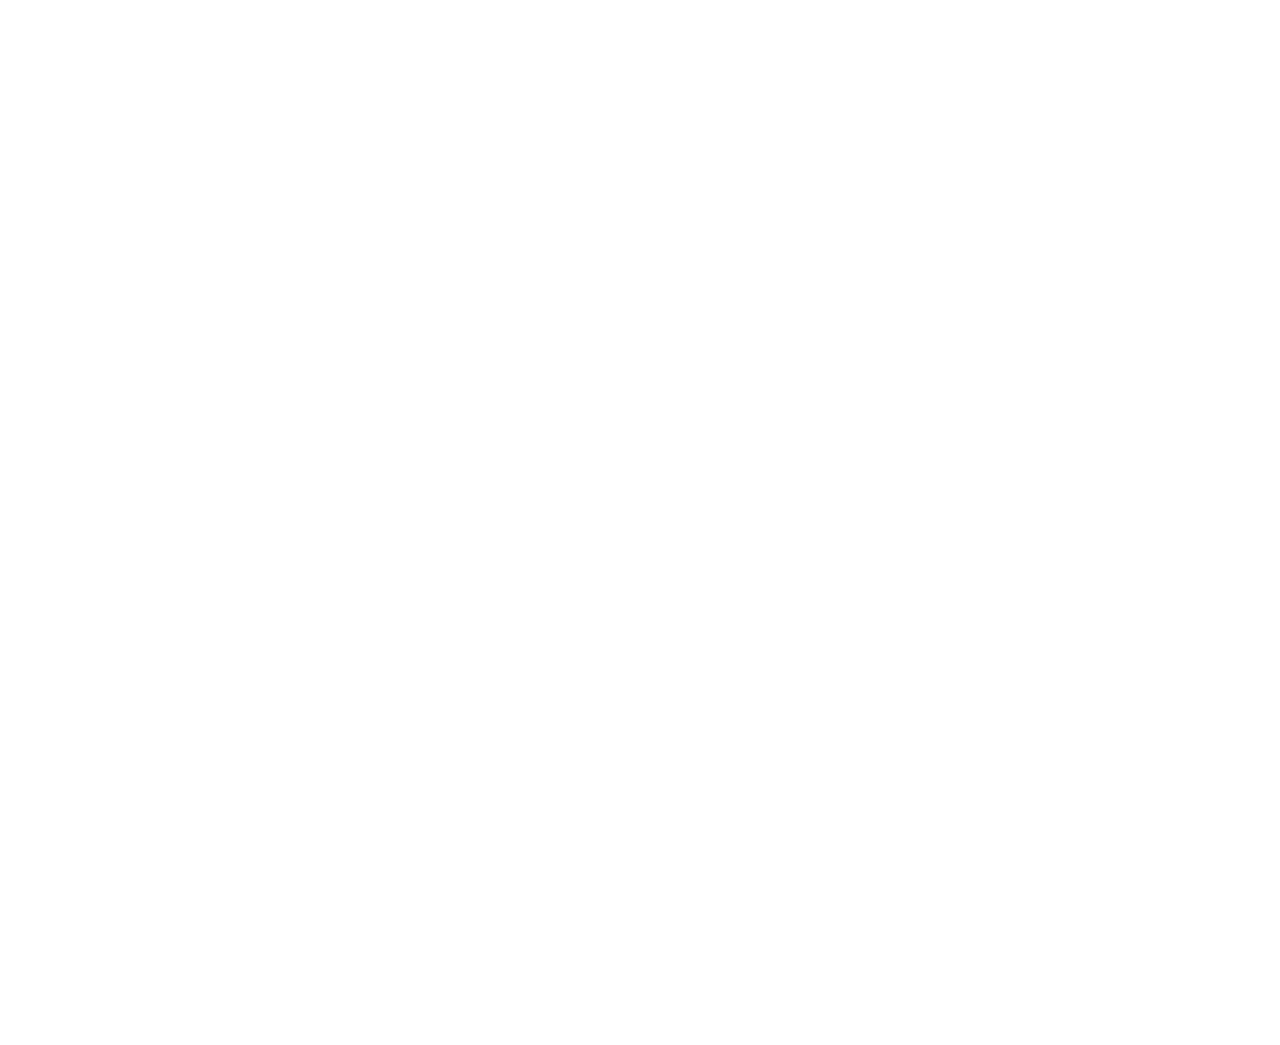
==== commit f5d1b256: "Add files via upload" ====
--- a/404/index.html
+++ b/404/index.html
@@ -57,4 +57,4 @@
       root.lang = 'en';
       root.setAttribute('data-locale', 'en');
     }
-  </script><title>Yichun Yang</title><meta name="description" content="First year Ph.D. student at Beijing Institute of Technology."/><meta name="author" content="Yichun Yang"/><meta name="keywords" content="Yichun Yang,PhD,Research,Beijing Institute of Technology"/><meta name="creator" content="Yichun Yang"/><meta name="publisher" content="Yichun Yang"/><meta property="og:title" content="Yichun Yang"/><meta property="og:description" content="First year Ph.D. student at Beijing Institute of Technology."/><meta property="og:site_name" content="Yichun Yang&#x27;s Academic Website"/><meta property="og:locale" content="en_US"/><meta property="og:type" content="website"/><meta name="twitter:card" content="summary"/><meta name="twitter:title" content="Yichun Yang"/><meta name="twitter:description" content="First year Ph.D. student at Beijing Institute of Technology."/><link rel="icon" href="/favicon.svg"/><script>document.querySelectorAll('body link[rel="icon"], body link[rel="apple-touch-icon"]').forEach(el => document.head.appendChild(el))</script><script src="/_next/static/chunks/polyfills-42372ed130431b0a.js" noModule=""></script></head><body class="font-sans antialiased"><div style="visibility:hidden"><nav class="fixed top-0 left-0 right-0 z-50" data-headlessui-state=""><div class="transition-all duration-300 ease-out bg-transparent" style="transform:translateY(-100px)"><div class="max-w-7xl mx-auto px-4 sm:px-6 lg:px-8"><div class="flex justify-between items-center h-16 lg:h-20"><div class="flex-shrink-0" tabindex="0"><a class="text-xl lg:text-2xl font-serif font-semibold text-primary hover:text-accent transition-colors duration-200" href="/">Yichun Yang</a></div><div class="hidden lg:block"><div class="ml-10 flex items-center space-x-3"><div class="relative flex items-baseline space-x-1"><a data-nav-href="/" class="relative px-3 py-2 text-sm font-medium rounded-lg transition-colors duration-150 text-neutral-600" href="/">About</a><a data-nav-href="/publications" class="relative px-3 py-2 text-sm font-medium rounded-lg transition-colors duration-150 text-neutral-600" href="/publications/">Publications</a><a data-nav-href="/information" class="relative px-3 py-2 text-sm font-medium rounded-lg transition-colors duration-150 text-neutral-600" href="/information/">information</a><a data-nav-href="/awards" class="relative px-3 py-2 text-sm font-medium rounded-lg transition-colors duration-150 text-neutral-600" href="/awards/">Awards</a><a data-nav-href="/services" class="relative px-3 py-2 text-sm font-medium rounded-lg transition-colors duration-150 text-neutral-600" href="/services/">Services</a><a data-nav-href="/cv" class="relative px-3 py-2 text-sm font-medium rounded-lg transition-colors duration-150 text-neutral-600" href="/cv/">CV</a></div><div class="flex items-center justify-center w-10 h-10 rounded-lg border border-neutral-200 dark:border-[rgba(148,163,184,0.24)] bg-background dark:bg-neutral-800"><div class="w-4 h-4 rounded-full bg-neutral-300 animate-pulse"></div></div></div></div><div class="lg:hidden flex items-center space-x-2"><div class="flex items-center justify-center w-10 h-10 rounded-lg border border-neutral-200 dark:border-[rgba(148,163,184,0.24)] bg-background dark:bg-neutral-800"><div class="w-4 h-4 rounded-full bg-neutral-300 animate-pulse"></div></div><button class="inline-flex items-center justify-center p-2 rounded-md text-neutral-600 hover:text-primary hover:bg-neutral-100 dark:hover:bg-neutral-800 focus:outline-none focus:ring-2 focus:ring-inset focus:ring-accent transition-colors duration-200" id="headlessui-disclosure-button-«R5pdb»" type="button" aria-expanded="false" data-headlessui-state=""><span class="sr-only">Open main menu</span><div><svg xmlns="http://www.w3.org/2000/svg" fill="none" viewBox="0 0 24 24" stroke-width="1.5" stroke="currentColor" aria-hidden="true" data-slot="icon" class="block h-6 w-6"><path stroke-linecap="round" stroke-linejoin="round" d="M3.75 6.75h16.5M3.75 12h16.5m-16.5 5.25h16.5"></path></svg></div></button></div></div></div></div></nav><main class="min-h-screen pt-16 lg:pt-20"><div style="font-family:system-ui,&quot;Segoe UI&quot;,Roboto,Helvetica,Arial,sans-serif,&quot;Apple Color Emoji&quot;,&quot;Segoe UI Emoji&quot;;height:100vh;text-align:center;display:flex;flex-direction:column;align-items:center;justify-content:center"><div><style>body{color:#000;background:#fff;margin:0}.next-error-h1{border-right:1px solid rgba(0,0,0,.3)}@media (prefers-color-scheme:dark){body{color:#fff;background:#000}.next-error-h1{border-right:1px solid rgba(255,255,255,.3)}}</style><h1 class="next-error-h1" style="display:inline-block;margin:0 20px 0 0;padding:0 23px 0 0;font-size:24px;font-weight:500;vertical-align:top;line-height:49px">404</h1><div style="display:inline-block"><h2 style="font-size:14px;font-weight:400;line-height:49px;margin:0">This page could not be found.</h2></div></div></div><!--$--><!--/$--><!--$--><!--/$--></main><footer class="border-t border-neutral-200/50 bg-neutral-50/50 dark:bg-neutral-900/50 dark:border-neutral-700/50"><div class="max-w-6xl mx-auto px-4 sm:px-6 lg:px-8 py-6"><div class="flex flex-col sm:flex-row justify-between items-center gap-2"><p class="text-xs text-neutral-500">Last updated<!-- -->: <!-- -->October 30, 2026</p><p class="text-xs text-neutral-500 flex items-center"><a href="https://github.com/xyjoey/PRISM" target="_blank" rel="noopener noreferrer">Built with PRISM</a><span class="ml-2">🚀</span></p></div></div></footer></div><script src="/_next/static/chunks/webpack-af78f5c2c11af041.js" async=""></script><script>(self.__next_f=self.__next_f||[]).push([0])</script><script>self.__next_f.push([1,"1:\"$Sreact.fragment\"\n3:I[3719,[\"461\",\"static/chunks/461-a9a5d7b05a71d978.js\",\"874\",\"static/chunks/874-6cc630662f3664af.js\",\"550\",\"static/chunks/550-e25fb60305c1b22e.js\",\"177\",\"static/chunks/app/layout-13462ad78006c701.js\"],\"ThemeProvider\"]\n4:I[310,[\"461\",\"static/chunks/461-a9a5d7b05a71d978.js\",\"874\",\"static/chunks/874-6cc630662f3664af.js\",\"550\",\"static/chunks/550-e25fb60305c1b22e.js\",\"177\",\"static/chunks/app/layout-13462ad78006c701.js\"],\"LocaleProvider\"]\n5:I[768,[\"461\",\"static/chunks/461-a9a5d7b05a71d978.js\",\"874\",\"static/chunks/874-6cc630662f3664af.js\",\"550\",\"static/chunks/550-e25fb60305c1b22e.js\",\"177\",\"static/chunks/app/layout-13462ad78006c701.js\"],\"default\"]\n6:I[7555,[],\"\"]\n7:I[1295,[],\"\"]\n8:I[2548,[\"461\",\"static/chunks/461-a9a5d7b05a71d978.js\",\"874\",\"static/chunks/874-6cc630662f3664af.js\",\"550\",\"static/chunks/550-e25fb60305c1b22e.js\",\"177\",\"static/chunks/app/layout-13462ad78006c701.js\"],\"default\"]\n9:I[9665,[],\"MetadataBoundary\"]\nb:I[9665,[],\"OutletBoundary\"]\ne:I[4911,[],\"AsyncMetadataOutlet\"]\n10:I[9665,[],\"ViewportBoundary\"]\n12:I[6614,[],\"\"]\n:HL[\"/_next/static/css/e789bb5ad3ecc45e.css\",\"style\"]\n2:T590,\n    try {\n      const cfg = {\"enabled\":true,\"locales\":[\"zh\",\"en\"],\"defaultLocale\":\"en\",\"mode\":\"auto\",\"fixedLocale\":\"en\",\"persist\":true,\"switcher\":true,\"labels\":{\"zh\":\"中文\",\"en\":\"English\"}};\n      const storageKey = 'locale-storage';\n      const normalize = (value) =\u003e typeof value === 'string' ? value.trim().replace('_', '-').toLowerCase() : '';\n      const matchLocale = (candidate) =\u003e {\n        const normalized = normalize(candidate);\n        if (!normalized) return null;\n        if (cfg.locales.includes(normalized)) return normalized;\n        const language = normalized.split('-')[0];\n        if (cfg.locales.includes(language)) return language;\n        return null;\n      };\n\n      let resolved = null;\n\n      if (cfg.persist) {\n        resolved = matchLocale(localStorage.getItem(storageKey));\n      }\n\n      if (!resolved) {\n        if (cfg.mode === 'fixed') {\n          resolved = cfg.fixedLocale;\n        } "])</script><script>self.__next_f.push([1,"else {\n          resolved = matchLocale(navigator.language);\n        }\n      }\n\n      if (!resolved) {\n        resolved = cfg.defaultLocale;\n      }\n\n      const root = document.documentElement;\n      root.lang = resolved;\n      root.setAttribute('data-locale', resolved);\n\n      if (cfg.persist) {\n        localStorage.setItem(storageKey, resolved);\n      }\n    } catch (e) {\n      const root = document.documentElement;\n      root.lang = 'en';\n      root.setAttribute('data-locale', 'en');\n    }\n  "])</script><script>self.__next_f.push([1,"0:{\"P\":null,\"b\":\"Q_4ZVUulJTSpPv55yQOT3\",\"p\":\"\",\"c\":[\"\",\"_not-found\",\"\"],\"i\":false,\"f\":[[[\"\",{\"children\":[\"/_not-found\",{\"children\":[\"__PAGE__\",{}]}]},\"$undefined\",\"$undefined\",true],[\"\",[\"$\",\"$1\",\"c\",{\"children\":[[[\"$\",\"link\",\"0\",{\"rel\":\"stylesheet\",\"href\":\"/_next/static/css/e789bb5ad3ecc45e.css\",\"precedence\":\"next\",\"crossOrigin\":\"$undefined\",\"nonce\":\"$undefined\"}]],[\"$\",\"html\",null,{\"lang\":\"en\",\"className\":\"scroll-smooth\",\"suppressHydrationWarning\":true,\"children\":[[\"$\",\"head\",null,{\"children\":[[\"$\",\"link\",null,{\"rel\":\"icon\",\"href\":\"/favicon.svg\",\"type\":\"image/svg+xml\"}],[\"$\",\"link\",null,{\"rel\":\"dns-prefetch\",\"href\":\"https://jialeliu.com\"}],[\"$\",\"link\",null,{\"rel\":\"preconnect\",\"href\":\"https://jialeliu.com\",\"crossOrigin\":\"\"}],[\"$\",\"link\",null,{\"rel\":\"preload\",\"as\":\"font\",\"type\":\"font/woff2\",\"href\":\"https://jialeliu.com/fonts/georgiab.woff2\",\"crossOrigin\":\"\"}],[\"$\",\"script\",null,{\"dangerouslySetInnerHTML\":{\"__html\":\"\\n              try {\\n                const theme = localStorage.getItem('theme-storage');\\n                const parsed = theme ? JSON.parse(theme) : null;\\n                const setting = parsed?.state?.theme || 'system';\\n                const prefersDark = typeof window !== 'undefined' \u0026\u0026 window.matchMedia \u0026\u0026 window.matchMedia('(prefers-color-scheme: dark)').matches;\\n                const effective = setting === 'dark' ? 'dark' : (setting === 'light' ? 'light' : (prefersDark ? 'dark' : 'light'));\\n                var root = document.documentElement;\\n                root.classList.add(effective);\\n                root.setAttribute('data-theme', effective);\\n              } catch (e) {\\n                var root = document.documentElement;\\n                root.classList.add('light');\\n                root.setAttribute('data-theme', 'light');\\n              }\\n            \"}}],[\"$\",\"script\",null,{\"dangerouslySetInnerHTML\":{\"__html\":\"$2\"}}]]}],[\"$\",\"body\",null,{\"className\":\"font-sans antialiased\",\"children\":[\"$\",\"$L3\",null,{\"children\":[\"$\",\"$L4\",null,{\"config\":{\"enabled\":true,\"locales\":[\"zh\",\"en\"],\"defaultLocale\":\"en\",\"mode\":\"auto\",\"fixedLocale\":\"en\",\"persist\":true,\"switcher\":true,\"labels\":{\"zh\":\"中文\",\"en\":\"English\"}},\"children\":[[\"$\",\"$L5\",null,{\"items\":[{\"title\":\"About\",\"type\":\"page\",\"target\":\"about\",\"href\":\"/\"},{\"title\":\"Publications\",\"type\":\"page\",\"target\":\"publications\",\"href\":\"/publications\"},{\"title\":\"information\",\"type\":\"page\",\"target\":\"information\",\"href\":\"/information\"},{\"title\":\"Awards\",\"type\":\"page\",\"target\":\"awards\",\"href\":\"/awards\"},{\"title\":\"Services\",\"type\":\"page\",\"target\":\"services\",\"href\":\"/services\"},{\"title\":\"CV\",\"type\":\"page\",\"target\":\"cv\",\"href\":\"/cv\"}],\"siteTitle\":\"Yichun Yang\",\"enableOnePageMode\":false,\"i18n\":\"$0:f:0:1:1:props:children:1:props:children:1:props:children:props:children:props:config\",\"itemsByLocale\":{\"zh\":[{\"title\":\"About\",\"type\":\"page\",\"target\":\"about\",\"href\":\"/\"},{\"title\":\"Publications\",\"type\":\"page\",\"target\":\"publications\",\"href\":\"/publications\"},{\"title\":\"information\",\"type\":\"page\",\"target\":\"information\",\"href\":\"/information\"},{\"title\":\"Awards\",\"type\":\"page\",\"target\":\"awards\",\"href\":\"/awards\"},{\"title\":\"Services\",\"type\":\"page\",\"target\":\"services\",\"href\":\"/services\"},{\"title\":\"CV\",\"type\":\"page\",\"target\":\"cv\",\"href\":\"/cv\"}],\"en\":[{\"title\":\"About\",\"type\":\"page\",\"target\":\"about\",\"href\":\"/\"},{\"title\":\"Publications\",\"type\":\"page\",\"target\":\"publications\",\"href\":\"/publications\"},{\"title\":\"information\",\"type\":\"page\",\"target\":\"information\",\"href\":\"/information\"},{\"title\":\"Awards\",\"type\":\"page\",\"target\":\"awards\",\"href\":\"/awards\"},{\"title\":\"Services\",\"type\":\"page\",\"target\":\"services\",\"href\":\"/services\"},{\"title\":\"CV\",\"type\":\"page\",\"target\":\"cv\",\"href\":\"/cv\"}]},\"siteTitleByLocale\":{\"zh\":\"Yichun Yang\",\"en\":\"Yichun Yang\"}}],[\"$\",\"main\",null,{\"className\":\"min-h-screen pt-16 lg:pt-20\",\"children\":[\"$\",\"$L6\",null,{\"parallelRouterKey\":\"children\",\"error\":\"$undefined\",\"errorStyles\":\"$undefined\",\"errorScripts\":\"$undefined\",\"template\":[\"$\",\"$L7\",null,{}],\"templateStyles\":\"$undefined\",\"templateScripts\":\"$undefined\",\"notFound\":[[[\"$\",\"title\",null,{\"children\":\"404: This page could not be found.\"}],[\"$\",\"div\",null,{\"style\":{\"fontFamily\":\"system-ui,\\\"Segoe UI\\\",Roboto,Helvetica,Arial,sans-serif,\\\"Apple Color Emoji\\\",\\\"Segoe UI Emoji\\\"\",\"height\":\"100vh\",\"textAlign\":\"center\",\"display\":\"flex\",\"flexDirection\":\"column\",\"alignItems\":\"center\",\"justifyContent\":\"center\"},\"children\":[\"$\",\"div\",null,{\"children\":[[\"$\",\"style\",null,{\"dangerouslySetInnerHTML\":{\"__html\":\"body{color:#000;background:#fff;margin:0}.next-error-h1{border-right:1px solid rgba(0,0,0,.3)}@media (prefers-color-scheme:dark){body{color:#fff;background:#000}.next-error-h1{border-right:1px solid rgba(255,255,255,.3)}}\"}}],[\"$\",\"h1\",null,{\"className\":\"next-error-h1\",\"style\":{\"display\":\"inline-block\",\"margin\":\"0 20px 0 0\",\"padding\":\"0 23px 0 0\",\"fontSize\":24,\"fontWeight\":500,\"verticalAlign\":\"top\",\"lineHeight\":\"49px\"},\"children\":404}],[\"$\",\"div\",null,{\"style\":{\"display\":\"inline-block\"},\"children\":[\"$\",\"h2\",null,{\"style\":{\"fontSize\":14,\"fontWeight\":400,\"lineHeight\":\"49px\",\"margin\":0},\"children\":\"This page could not be found.\"}]}]]}]}]],[]],\"forbidden\":\"$undefined\",\"unauthorized\":\"$undefined\"}]}],[\"$\",\"$L8\",null,{\"lastUpdated\":\"$undefined\",\"lastUpdatedByLocale\":{\"zh\":\"$undefined\",\"en\":\"$undefined\"},\"defaultLocale\":\"en\"}]]}]}]}]]}]]}],{\"children\":[\"/_not-found\",[\"$\",\"$1\",\"c\",{\"children\":[null,[\"$\",\"$L6\",null,{\"parallelRouterKey\":\"children\",\"error\":\"$undefined\",\"errorStyles\":\"$undefined\",\"errorScripts\":\"$undefined\",\"template\":[\"$\",\"$L7\",null,{}],\"templateStyles\":\"$undefined\",\"templateScripts\":\"$undefined\",\"notFound\":\"$undefined\",\"forbidden\":\"$undefined\",\"unauthorized\":\"$undefined\"}]]}],{\"children\":[\"__PAGE__\",[\"$\",\"$1\",\"c\",{\"children\":[[[\"$\",\"title\",null,{\"children\":\"404: This page could not be found.\"}],[\"$\",\"div\",null,{\"style\":\"$0:f:0:1:1:props:children:1:props:children:1:props:children:props:children:props:children:1:props:children:props:notFound:0:1:props:style\",\"children\":[\"$\",\"div\",null,{\"children\":[[\"$\",\"style\",null,{\"dangerouslySetInnerHTML\":{\"__html\":\"body{color:#000;background:#fff;margin:0}.next-error-h1{border-right:1px solid rgba(0,0,0,.3)}@media (prefers-color-scheme:dark){body{color:#fff;background:#000}.next-error-h1{border-right:1px solid rgba(255,255,255,.3)}}\"}}],[\"$\",\"h1\",null,{\"className\":\"next-error-h1\",\"style\":\"$0:f:0:1:1:props:children:1:props:children:1:props:children:props:children:props:children:1:props:children:props:notFound:0:1:props:children:props:children:1:props:style\",\"children\":404}],[\"$\",\"div\",null,{\"style\":\"$0:f:0:1:1:props:children:1:props:children:1:props:children:props:children:props:children:1:props:children:props:notFound:0:1:props:children:props:children:2:props:style\",\"children\":[\"$\",\"h2\",null,{\"style\":\"$0:f:0:1:1:props:children:1:props:children:1:props:children:props:children:props:children:1:props:children:props:notFound:0:1:props:children:props:children:2:props:children:props:style\",\"children\":\"This page could not be found.\"}]}]]}]}]],[\"$\",\"$L9\",null,{\"children\":\"$La\"}],null,[\"$\",\"$Lb\",null,{\"children\":[\"$Lc\",\"$Ld\",[\"$\",\"$Le\",null,{\"promise\":\"$@f\"}]]}]]}],{},null,false]},null,false]},null,false],[\"$\",\"$1\",\"h\",{\"children\":[[\"$\",\"meta\",null,{\"name\":\"robots\",\"content\":\"noindex\"}],[\"$\",\"$1\",\"kr5StgWSu67OMiyzPuy-o\",{\"children\":[[\"$\",\"$L10\",null,{\"children\":\"$L11\"}],null]}],null]}],false]],\"m\":\"$undefined\",\"G\":[\"$12\",\"$undefined\"],\"s\":false,\"S\":true}\n"])</script><script>self.__next_f.push([1,"13:\"$Sreact.suspense\"\n14:I[4911,[],\"AsyncMetadata\"]\na:[\"$\",\"$13\",null,{\"fallback\":null,\"children\":[\"$\",\"$L14\",null,{\"promise\":\"$@15\"}]}]\n"])</script><script>self.__next_f.push([1,"d:null\n"])</script><script>self.__next_f.push([1,"11:[[\"$\",\"meta\",\"0\",{\"charSet\":\"utf-8\"}],[\"$\",\"meta\",\"1\",{\"name\":\"viewport\",\"content\":\"width=device-width, initial-scale=1\"}]]\nc:null\n"])</script><script>self.__next_f.push([1,"15:{\"metadata\":[[\"$\",\"title\",\"0\",{\"children\":\"Yichun Yang\"}],[\"$\",\"meta\",\"1\",{\"name\":\"description\",\"content\":\"First year Ph.D. student at Beijing Institute of Technology.\"}],[\"$\",\"meta\",\"2\",{\"name\":\"author\",\"content\":\"Yichun Yang\"}],[\"$\",\"meta\",\"3\",{\"name\":\"keywords\",\"content\":\"Yichun Yang,PhD,Research,Beijing Institute of Technology\"}],[\"$\",\"meta\",\"4\",{\"name\":\"creator\",\"content\":\"Yichun Yang\"}],[\"$\",\"meta\",\"5\",{\"name\":\"publisher\",\"content\":\"Yichun Yang\"}],[\"$\",\"meta\",\"6\",{\"property\":\"og:title\",\"content\":\"Yichun Yang\"}],[\"$\",\"meta\",\"7\",{\"property\":\"og:description\",\"content\":\"First year Ph.D. student at Beijing Institute of Technology.\"}],[\"$\",\"meta\",\"8\",{\"property\":\"og:site_name\",\"content\":\"Yichun Yang's Academic Website\"}],[\"$\",\"meta\",\"9\",{\"property\":\"og:locale\",\"content\":\"en_US\"}],[\"$\",\"meta\",\"10\",{\"property\":\"og:type\",\"content\":\"website\"}],[\"$\",\"meta\",\"11\",{\"name\":\"twitter:card\",\"content\":\"summary\"}],[\"$\",\"meta\",\"12\",{\"name\":\"twitter:title\",\"content\":\"Yichun Yang\"}],[\"$\",\"meta\",\"13\",{\"name\":\"twitter:description\",\"content\":\"First year Ph.D. student at Beijing Institute of Technology.\"}],[\"$\",\"link\",\"14\",{\"rel\":\"icon\",\"href\":\"/favicon.svg\"}]],\"error\":null,\"digest\":\"$undefined\"}\nf:{\"metadata\":\"$15:metadata\",\"error\":null,\"digest\":\"$undefined\"}\n"])</script></body></html>+  </script><title>Yichun Yang</title><meta name="description" content="First year Ph.D. student at Beijing Institute of Technology."/><meta name="author" content="Yichun Yang"/><meta name="keywords" content="Yichun Yang,PhD,Research,Beijing Institute of Technology"/><meta name="creator" content="Yichun Yang"/><meta name="publisher" content="Yichun Yang"/><meta property="og:title" content="Yichun Yang"/><meta property="og:description" content="First year Ph.D. student at Beijing Institute of Technology."/><meta property="og:site_name" content="Yichun Yang&#x27;s Academic Website"/><meta property="og:locale" content="en_US"/><meta property="og:type" content="website"/><meta name="twitter:card" content="summary"/><meta name="twitter:title" content="Yichun Yang"/><meta name="twitter:description" content="First year Ph.D. student at Beijing Institute of Technology."/><link rel="icon" href="/favicon.svg"/><script>document.querySelectorAll('body link[rel="icon"], body link[rel="apple-touch-icon"]').forEach(el => document.head.appendChild(el))</script><script src="/_next/static/chunks/polyfills-42372ed130431b0a.js" noModule=""></script></head><body class="font-sans antialiased"><div style="visibility:hidden"><nav class="fixed top-0 left-0 right-0 z-50" data-headlessui-state=""><div class="transition-all duration-300 ease-out bg-transparent" style="transform:translateY(-100px)"><div class="max-w-7xl mx-auto px-4 sm:px-6 lg:px-8"><div class="flex justify-between items-center h-16 lg:h-20"><div class="flex-shrink-0" tabindex="0"><a class="text-xl lg:text-2xl font-serif font-semibold text-primary hover:text-accent transition-colors duration-200" href="/">Yichun Yang</a></div><div class="hidden lg:block"><div class="ml-10 flex items-center space-x-3"><div class="relative flex items-baseline space-x-1"><a data-nav-href="/" class="relative px-3 py-2 text-sm font-medium rounded-lg transition-colors duration-150 text-neutral-600" href="/">About</a><a data-nav-href="/publications" class="relative px-3 py-2 text-sm font-medium rounded-lg transition-colors duration-150 text-neutral-600" href="/publications/">Publications</a><a data-nav-href="/information" class="relative px-3 py-2 text-sm font-medium rounded-lg transition-colors duration-150 text-neutral-600" href="/information/">information</a><a data-nav-href="/awards" class="relative px-3 py-2 text-sm font-medium rounded-lg transition-colors duration-150 text-neutral-600" href="/awards/">Awards</a><a data-nav-href="/services" class="relative px-3 py-2 text-sm font-medium rounded-lg transition-colors duration-150 text-neutral-600" href="/services/">Services</a><a data-nav-href="/cv" class="relative px-3 py-2 text-sm font-medium rounded-lg transition-colors duration-150 text-neutral-600" href="/cv/">CV</a></div><div class="flex items-center justify-center w-10 h-10 rounded-lg border border-neutral-200 dark:border-[rgba(148,163,184,0.24)] bg-background dark:bg-neutral-800"><div class="w-4 h-4 rounded-full bg-neutral-300 animate-pulse"></div></div></div></div><div class="lg:hidden flex items-center space-x-2"><div class="flex items-center justify-center w-10 h-10 rounded-lg border border-neutral-200 dark:border-[rgba(148,163,184,0.24)] bg-background dark:bg-neutral-800"><div class="w-4 h-4 rounded-full bg-neutral-300 animate-pulse"></div></div><button class="inline-flex items-center justify-center p-2 rounded-md text-neutral-600 hover:text-primary hover:bg-neutral-100 dark:hover:bg-neutral-800 focus:outline-none focus:ring-2 focus:ring-inset focus:ring-accent transition-colors duration-200" id="headlessui-disclosure-button-«R5pdb»" type="button" aria-expanded="false" data-headlessui-state=""><span class="sr-only">Open main menu</span><div><svg xmlns="http://www.w3.org/2000/svg" fill="none" viewBox="0 0 24 24" stroke-width="1.5" stroke="currentColor" aria-hidden="true" data-slot="icon" class="block h-6 w-6"><path stroke-linecap="round" stroke-linejoin="round" d="M3.75 6.75h16.5M3.75 12h16.5m-16.5 5.25h16.5"></path></svg></div></button></div></div></div></div></nav><main class="min-h-screen pt-16 lg:pt-20"><div style="font-family:system-ui,&quot;Segoe UI&quot;,Roboto,Helvetica,Arial,sans-serif,&quot;Apple Color Emoji&quot;,&quot;Segoe UI Emoji&quot;;height:100vh;text-align:center;display:flex;flex-direction:column;align-items:center;justify-content:center"><div><style>body{color:#000;background:#fff;margin:0}.next-error-h1{border-right:1px solid rgba(0,0,0,.3)}@media (prefers-color-scheme:dark){body{color:#fff;background:#000}.next-error-h1{border-right:1px solid rgba(255,255,255,.3)}}</style><h1 class="next-error-h1" style="display:inline-block;margin:0 20px 0 0;padding:0 23px 0 0;font-size:24px;font-weight:500;vertical-align:top;line-height:49px">404</h1><div style="display:inline-block"><h2 style="font-size:14px;font-weight:400;line-height:49px;margin:0">This page could not be found.</h2></div></div></div><!--$--><!--/$--><!--$--><!--/$--></main><footer class="border-t border-neutral-200/50 bg-neutral-50/50 dark:bg-neutral-900/50 dark:border-neutral-700/50"><div class="max-w-6xl mx-auto px-4 sm:px-6 lg:px-8 py-6"><div class="flex flex-col sm:flex-row justify-between items-center gap-2"><p class="text-xs text-neutral-500">Last updated<!-- -->: <!-- -->October 30, 2026</p><p class="text-xs text-neutral-500 flex items-center"><a href="https://github.com/xyjoey/PRISM" target="_blank" rel="noopener noreferrer">Built with PRISM</a><span class="ml-2">🚀</span></p></div></div></footer></div><script src="/_next/static/chunks/webpack-af78f5c2c11af041.js" async=""></script><script>(self.__next_f=self.__next_f||[]).push([0])</script><script>self.__next_f.push([1,"1:\"$Sreact.fragment\"\n3:I[3719,[\"461\",\"static/chunks/461-a9a5d7b05a71d978.js\",\"874\",\"static/chunks/874-6cc630662f3664af.js\",\"550\",\"static/chunks/550-e25fb60305c1b22e.js\",\"177\",\"static/chunks/app/layout-13462ad78006c701.js\"],\"ThemeProvider\"]\n4:I[310,[\"461\",\"static/chunks/461-a9a5d7b05a71d978.js\",\"874\",\"static/chunks/874-6cc630662f3664af.js\",\"550\",\"static/chunks/550-e25fb60305c1b22e.js\",\"177\",\"static/chunks/app/layout-13462ad78006c701.js\"],\"LocaleProvider\"]\n5:I[768,[\"461\",\"static/chunks/461-a9a5d7b05a71d978.js\",\"874\",\"static/chunks/874-6cc630662f3664af.js\",\"550\",\"static/chunks/550-e25fb60305c1b22e.js\",\"177\",\"static/chunks/app/layout-13462ad78006c701.js\"],\"default\"]\n6:I[7555,[],\"\"]\n7:I[1295,[],\"\"]\n8:I[2548,[\"461\",\"static/chunks/461-a9a5d7b05a71d978.js\",\"874\",\"static/chunks/874-6cc630662f3664af.js\",\"550\",\"static/chunks/550-e25fb60305c1b22e.js\",\"177\",\"static/chunks/app/layout-13462ad78006c701.js\"],\"default\"]\n9:I[9665,[],\"MetadataBoundary\"]\nb:I[9665,[],\"OutletBoundary\"]\ne:I[4911,[],\"AsyncMetadataOutlet\"]\n10:I[9665,[],\"ViewportBoundary\"]\n12:I[6614,[],\"\"]\n:HL[\"/_next/static/css/e789bb5ad3ecc45e.css\",\"style\"]\n2:T590,\n    try {\n      const cfg = {\"enabled\":true,\"locales\":[\"zh\",\"en\"],\"defaultLocale\":\"en\",\"mode\":\"auto\",\"fixedLocale\":\"en\",\"persist\":true,\"switcher\":true,\"labels\":{\"zh\":\"中文\",\"en\":\"English\"}};\n      const storageKey = 'locale-storage';\n      const normalize = (value) =\u003e typeof value === 'string' ? value.trim().replace('_', '-').toLowerCase() : '';\n      const matchLocale = (candidate) =\u003e {\n        const normalized = normalize(candidate);\n        if (!normalized) return null;\n        if (cfg.locales.includes(normalized)) return normalized;\n        const language = normalized.split('-')[0];\n        if (cfg.locales.includes(language)) return language;\n        return null;\n      };\n\n      let resolved = null;\n\n      if (cfg.persist) {\n        resolved = matchLocale(localStorage.getItem(storageKey));\n      }\n\n      if (!resolved) {\n        if (cfg.mode === 'fixed') {\n          resolved = cfg.fixedLocale;\n        } "])</script><script>self.__next_f.push([1,"else {\n          resolved = matchLocale(navigator.language);\n        }\n      }\n\n      if (!resolved) {\n        resolved = cfg.defaultLocale;\n      }\n\n      const root = document.documentElement;\n      root.lang = resolved;\n      root.setAttribute('data-locale', resolved);\n\n      if (cfg.persist) {\n        localStorage.setItem(storageKey, resolved);\n      }\n    } catch (e) {\n      const root = document.documentElement;\n      root.lang = 'en';\n      root.setAttribute('data-locale', 'en');\n    }\n  "])</script><script>self.__next_f.push([1,"0:{\"P\":null,\"b\":\"2I3VJlpJgFB_Zmwkc8OSc\",\"p\":\"\",\"c\":[\"\",\"_not-found\",\"\"],\"i\":false,\"f\":[[[\"\",{\"children\":[\"/_not-found\",{\"children\":[\"__PAGE__\",{}]}]},\"$undefined\",\"$undefined\",true],[\"\",[\"$\",\"$1\",\"c\",{\"children\":[[[\"$\",\"link\",\"0\",{\"rel\":\"stylesheet\",\"href\":\"/_next/static/css/e789bb5ad3ecc45e.css\",\"precedence\":\"next\",\"crossOrigin\":\"$undefined\",\"nonce\":\"$undefined\"}]],[\"$\",\"html\",null,{\"lang\":\"en\",\"className\":\"scroll-smooth\",\"suppressHydrationWarning\":true,\"children\":[[\"$\",\"head\",null,{\"children\":[[\"$\",\"link\",null,{\"rel\":\"icon\",\"href\":\"/favicon.svg\",\"type\":\"image/svg+xml\"}],[\"$\",\"link\",null,{\"rel\":\"dns-prefetch\",\"href\":\"https://jialeliu.com\"}],[\"$\",\"link\",null,{\"rel\":\"preconnect\",\"href\":\"https://jialeliu.com\",\"crossOrigin\":\"\"}],[\"$\",\"link\",null,{\"rel\":\"preload\",\"as\":\"font\",\"type\":\"font/woff2\",\"href\":\"https://jialeliu.com/fonts/georgiab.woff2\",\"crossOrigin\":\"\"}],[\"$\",\"script\",null,{\"dangerouslySetInnerHTML\":{\"__html\":\"\\n              try {\\n                const theme = localStorage.getItem('theme-storage');\\n                const parsed = theme ? JSON.parse(theme) : null;\\n                const setting = parsed?.state?.theme || 'system';\\n                const prefersDark = typeof window !== 'undefined' \u0026\u0026 window.matchMedia \u0026\u0026 window.matchMedia('(prefers-color-scheme: dark)').matches;\\n                const effective = setting === 'dark' ? 'dark' : (setting === 'light' ? 'light' : (prefersDark ? 'dark' : 'light'));\\n                var root = document.documentElement;\\n                root.classList.add(effective);\\n                root.setAttribute('data-theme', effective);\\n              } catch (e) {\\n                var root = document.documentElement;\\n                root.classList.add('light');\\n                root.setAttribute('data-theme', 'light');\\n              }\\n            \"}}],[\"$\",\"script\",null,{\"dangerouslySetInnerHTML\":{\"__html\":\"$2\"}}]]}],[\"$\",\"body\",null,{\"className\":\"font-sans antialiased\",\"children\":[\"$\",\"$L3\",null,{\"children\":[\"$\",\"$L4\",null,{\"config\":{\"enabled\":true,\"locales\":[\"zh\",\"en\"],\"defaultLocale\":\"en\",\"mode\":\"auto\",\"fixedLocale\":\"en\",\"persist\":true,\"switcher\":true,\"labels\":{\"zh\":\"中文\",\"en\":\"English\"}},\"children\":[[\"$\",\"$L5\",null,{\"items\":[{\"title\":\"About\",\"type\":\"page\",\"target\":\"about\",\"href\":\"/\"},{\"title\":\"Publications\",\"type\":\"page\",\"target\":\"publications\",\"href\":\"/publications\"},{\"title\":\"information\",\"type\":\"page\",\"target\":\"information\",\"href\":\"/information\"},{\"title\":\"Awards\",\"type\":\"page\",\"target\":\"awards\",\"href\":\"/awards\"},{\"title\":\"Services\",\"type\":\"page\",\"target\":\"services\",\"href\":\"/services\"},{\"title\":\"CV\",\"type\":\"page\",\"target\":\"cv\",\"href\":\"/cv\"}],\"siteTitle\":\"Yichun Yang\",\"enableOnePageMode\":false,\"i18n\":\"$0:f:0:1:1:props:children:1:props:children:1:props:children:props:children:props:config\",\"itemsByLocale\":{\"zh\":[{\"title\":\"About\",\"type\":\"page\",\"target\":\"about\",\"href\":\"/\"},{\"title\":\"Publications\",\"type\":\"page\",\"target\":\"publications\",\"href\":\"/publications\"},{\"title\":\"information\",\"type\":\"page\",\"target\":\"information\",\"href\":\"/information\"},{\"title\":\"Awards\",\"type\":\"page\",\"target\":\"awards\",\"href\":\"/awards\"},{\"title\":\"Services\",\"type\":\"page\",\"target\":\"services\",\"href\":\"/services\"},{\"title\":\"CV\",\"type\":\"page\",\"target\":\"cv\",\"href\":\"/cv\"}],\"en\":[{\"title\":\"About\",\"type\":\"page\",\"target\":\"about\",\"href\":\"/\"},{\"title\":\"Publications\",\"type\":\"page\",\"target\":\"publications\",\"href\":\"/publications\"},{\"title\":\"information\",\"type\":\"page\",\"target\":\"information\",\"href\":\"/information\"},{\"title\":\"Awards\",\"type\":\"page\",\"target\":\"awards\",\"href\":\"/awards\"},{\"title\":\"Services\",\"type\":\"page\",\"target\":\"services\",\"href\":\"/services\"},{\"title\":\"CV\",\"type\":\"page\",\"target\":\"cv\",\"href\":\"/cv\"}]},\"siteTitleByLocale\":{\"zh\":\"Yichun Yang\",\"en\":\"Yichun Yang\"}}],[\"$\",\"main\",null,{\"className\":\"min-h-screen pt-16 lg:pt-20\",\"children\":[\"$\",\"$L6\",null,{\"parallelRouterKey\":\"children\",\"error\":\"$undefined\",\"errorStyles\":\"$undefined\",\"errorScripts\":\"$undefined\",\"template\":[\"$\",\"$L7\",null,{}],\"templateStyles\":\"$undefined\",\"templateScripts\":\"$undefined\",\"notFound\":[[[\"$\",\"title\",null,{\"children\":\"404: This page could not be found.\"}],[\"$\",\"div\",null,{\"style\":{\"fontFamily\":\"system-ui,\\\"Segoe UI\\\",Roboto,Helvetica,Arial,sans-serif,\\\"Apple Color Emoji\\\",\\\"Segoe UI Emoji\\\"\",\"height\":\"100vh\",\"textAlign\":\"center\",\"display\":\"flex\",\"flexDirection\":\"column\",\"alignItems\":\"center\",\"justifyContent\":\"center\"},\"children\":[\"$\",\"div\",null,{\"children\":[[\"$\",\"style\",null,{\"dangerouslySetInnerHTML\":{\"__html\":\"body{color:#000;background:#fff;margin:0}.next-error-h1{border-right:1px solid rgba(0,0,0,.3)}@media (prefers-color-scheme:dark){body{color:#fff;background:#000}.next-error-h1{border-right:1px solid rgba(255,255,255,.3)}}\"}}],[\"$\",\"h1\",null,{\"className\":\"next-error-h1\",\"style\":{\"display\":\"inline-block\",\"margin\":\"0 20px 0 0\",\"padding\":\"0 23px 0 0\",\"fontSize\":24,\"fontWeight\":500,\"verticalAlign\":\"top\",\"lineHeight\":\"49px\"},\"children\":404}],[\"$\",\"div\",null,{\"style\":{\"display\":\"inline-block\"},\"children\":[\"$\",\"h2\",null,{\"style\":{\"fontSize\":14,\"fontWeight\":400,\"lineHeight\":\"49px\",\"margin\":0},\"children\":\"This page could not be found.\"}]}]]}]}]],[]],\"forbidden\":\"$undefined\",\"unauthorized\":\"$undefined\"}]}],[\"$\",\"$L8\",null,{\"lastUpdated\":\"$undefined\",\"lastUpdatedByLocale\":{\"zh\":\"$undefined\",\"en\":\"$undefined\"},\"defaultLocale\":\"en\"}]]}]}]}]]}]]}],{\"children\":[\"/_not-found\",[\"$\",\"$1\",\"c\",{\"children\":[null,[\"$\",\"$L6\",null,{\"parallelRouterKey\":\"children\",\"error\":\"$undefined\",\"errorStyles\":\"$undefined\",\"errorScripts\":\"$undefined\",\"template\":[\"$\",\"$L7\",null,{}],\"templateStyles\":\"$undefined\",\"templateScripts\":\"$undefined\",\"notFound\":\"$undefined\",\"forbidden\":\"$undefined\",\"unauthorized\":\"$undefined\"}]]}],{\"children\":[\"__PAGE__\",[\"$\",\"$1\",\"c\",{\"children\":[[[\"$\",\"title\",null,{\"children\":\"404: This page could not be found.\"}],[\"$\",\"div\",null,{\"style\":\"$0:f:0:1:1:props:children:1:props:children:1:props:children:props:children:props:children:1:props:children:props:notFound:0:1:props:style\",\"children\":[\"$\",\"div\",null,{\"children\":[[\"$\",\"style\",null,{\"dangerouslySetInnerHTML\":{\"__html\":\"body{color:#000;background:#fff;margin:0}.next-error-h1{border-right:1px solid rgba(0,0,0,.3)}@media (prefers-color-scheme:dark){body{color:#fff;background:#000}.next-error-h1{border-right:1px solid rgba(255,255,255,.3)}}\"}}],[\"$\",\"h1\",null,{\"className\":\"next-error-h1\",\"style\":\"$0:f:0:1:1:props:children:1:props:children:1:props:children:props:children:props:children:1:props:children:props:notFound:0:1:props:children:props:children:1:props:style\",\"children\":404}],[\"$\",\"div\",null,{\"style\":\"$0:f:0:1:1:props:children:1:props:children:1:props:children:props:children:props:children:1:props:children:props:notFound:0:1:props:children:props:children:2:props:style\",\"children\":[\"$\",\"h2\",null,{\"style\":\"$0:f:0:1:1:props:children:1:props:children:1:props:children:props:children:props:children:1:props:children:props:notFound:0:1:props:children:props:children:2:props:children:props:style\",\"children\":\"This page could not be found.\"}]}]]}]}]],[\"$\",\"$L9\",null,{\"children\":\"$La\"}],null,[\"$\",\"$Lb\",null,{\"children\":[\"$Lc\",\"$Ld\",[\"$\",\"$Le\",null,{\"promise\":\"$@f\"}]]}]]}],{},null,false]},null,false]},null,false],[\"$\",\"$1\",\"h\",{\"children\":[[\"$\",\"meta\",null,{\"name\":\"robots\",\"content\":\"noindex\"}],[\"$\",\"$1\",\"02nn2eTCXdjxeqQ1B890t\",{\"children\":[[\"$\",\"$L10\",null,{\"children\":\"$L11\"}],null]}],null]}],false]],\"m\":\"$undefined\",\"G\":[\"$12\",\"$undefined\"],\"s\":false,\"S\":true}\n"])</script><script>self.__next_f.push([1,"13:\"$Sreact.suspense\"\n14:I[4911,[],\"AsyncMetadata\"]\na:[\"$\",\"$13\",null,{\"fallback\":null,\"children\":[\"$\",\"$L14\",null,{\"promise\":\"$@15\"}]}]\n"])</script><script>self.__next_f.push([1,"d:null\n"])</script><script>self.__next_f.push([1,"11:[[\"$\",\"meta\",\"0\",{\"charSet\":\"utf-8\"}],[\"$\",\"meta\",\"1\",{\"name\":\"viewport\",\"content\":\"width=device-width, initial-scale=1\"}]]\nc:null\n"])</script><script>self.__next_f.push([1,"15:{\"metadata\":[[\"$\",\"title\",\"0\",{\"children\":\"Yichun Yang\"}],[\"$\",\"meta\",\"1\",{\"name\":\"description\",\"content\":\"First year Ph.D. student at Beijing Institute of Technology.\"}],[\"$\",\"meta\",\"2\",{\"name\":\"author\",\"content\":\"Yichun Yang\"}],[\"$\",\"meta\",\"3\",{\"name\":\"keywords\",\"content\":\"Yichun Yang,PhD,Research,Beijing Institute of Technology\"}],[\"$\",\"meta\",\"4\",{\"name\":\"creator\",\"content\":\"Yichun Yang\"}],[\"$\",\"meta\",\"5\",{\"name\":\"publisher\",\"content\":\"Yichun Yang\"}],[\"$\",\"meta\",\"6\",{\"property\":\"og:title\",\"content\":\"Yichun Yang\"}],[\"$\",\"meta\",\"7\",{\"property\":\"og:description\",\"content\":\"First year Ph.D. student at Beijing Institute of Technology.\"}],[\"$\",\"meta\",\"8\",{\"property\":\"og:site_name\",\"content\":\"Yichun Yang's Academic Website\"}],[\"$\",\"meta\",\"9\",{\"property\":\"og:locale\",\"content\":\"en_US\"}],[\"$\",\"meta\",\"10\",{\"property\":\"og:type\",\"content\":\"website\"}],[\"$\",\"meta\",\"11\",{\"name\":\"twitter:card\",\"content\":\"summary\"}],[\"$\",\"meta\",\"12\",{\"name\":\"twitter:title\",\"content\":\"Yichun Yang\"}],[\"$\",\"meta\",\"13\",{\"name\":\"twitter:description\",\"content\":\"First year Ph.D. student at Beijing Institute of Technology.\"}],[\"$\",\"link\",\"14\",{\"rel\":\"icon\",\"href\":\"/favicon.svg\"}]],\"error\":null,\"digest\":\"$undefined\"}\nf:{\"metadata\":\"$15:metadata\",\"error\":null,\"digest\":\"$undefined\"}\n"])</script></body></html>
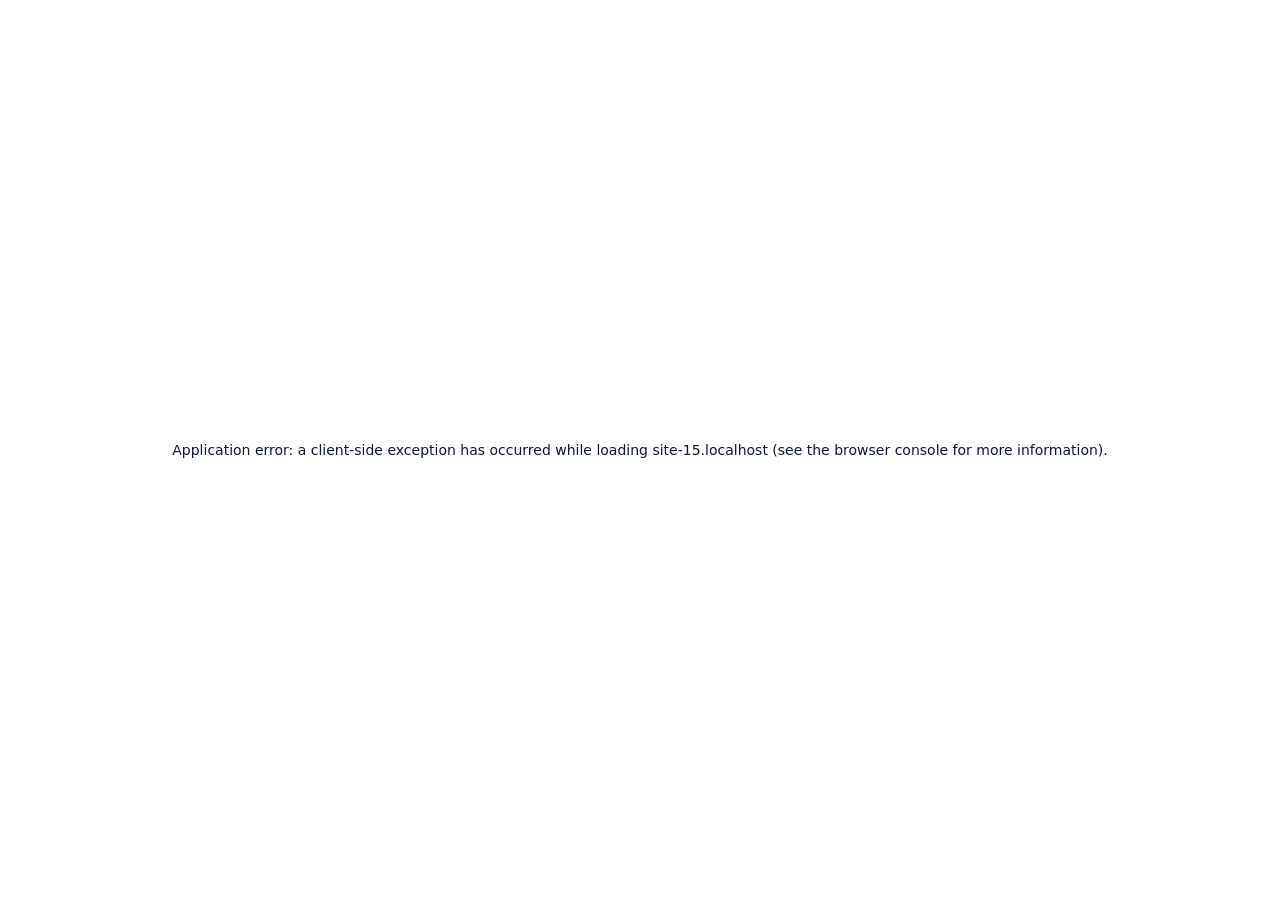
==== commit 2f5d976a: "Add files via upload" ====
--- a/404/index.html
+++ b/404/index.html
@@ -57,4 +57,4 @@
       root.lang = 'en';
       root.setAttribute('data-locale', 'en');
     }
-  </script><title>Yichun Yang</title><meta name="description" content="First year Ph.D. student at Beijing Institute of Technology."/><meta name="author" content="Yichun Yang"/><meta name="keywords" content="Yichun Yang,PhD,Research,Beijing Institute of Technology"/><meta name="creator" content="Yichun Yang"/><meta name="publisher" content="Yichun Yang"/><meta property="og:title" content="Yichun Yang"/><meta property="og:description" content="First year Ph.D. student at Beijing Institute of Technology."/><meta property="og:site_name" content="Yichun Yang&#x27;s Academic Website"/><meta property="og:locale" content="en_US"/><meta property="og:type" content="website"/><meta name="twitter:card" content="summary"/><meta name="twitter:title" content="Yichun Yang"/><meta name="twitter:description" content="First year Ph.D. student at Beijing Institute of Technology."/><link rel="icon" href="/favicon.svg"/><script>document.querySelectorAll('body link[rel="icon"], body link[rel="apple-touch-icon"]').forEach(el => document.head.appendChild(el))</script><script src="/_next/static/chunks/polyfills-42372ed130431b0a.js" noModule=""></script></head><body class="font-sans antialiased"><div style="visibility:hidden"><nav class="fixed top-0 left-0 right-0 z-50" data-headlessui-state=""><div class="transition-all duration-300 ease-out bg-transparent" style="transform:translateY(-100px)"><div class="max-w-7xl mx-auto px-4 sm:px-6 lg:px-8"><div class="flex justify-between items-center h-16 lg:h-20"><div class="flex-shrink-0" tabindex="0"><a class="text-xl lg:text-2xl font-serif font-semibold text-primary hover:text-accent transition-colors duration-200" href="/">Yichun Yang</a></div><div class="hidden lg:block"><div class="ml-10 flex items-center space-x-3"><div class="relative flex items-baseline space-x-1"><a data-nav-href="/" class="relative px-3 py-2 text-sm font-medium rounded-lg transition-colors duration-150 text-neutral-600" href="/">About</a><a data-nav-href="/publications" class="relative px-3 py-2 text-sm font-medium rounded-lg transition-colors duration-150 text-neutral-600" href="/publications/">Publications</a><a data-nav-href="/information" class="relative px-3 py-2 text-sm font-medium rounded-lg transition-colors duration-150 text-neutral-600" href="/information/">information</a><a data-nav-href="/awards" class="relative px-3 py-2 text-sm font-medium rounded-lg transition-colors duration-150 text-neutral-600" href="/awards/">Awards</a><a data-nav-href="/services" class="relative px-3 py-2 text-sm font-medium rounded-lg transition-colors duration-150 text-neutral-600" href="/services/">Services</a><a data-nav-href="/cv" class="relative px-3 py-2 text-sm font-medium rounded-lg transition-colors duration-150 text-neutral-600" href="/cv/">CV</a></div><div class="flex items-center justify-center w-10 h-10 rounded-lg border border-neutral-200 dark:border-[rgba(148,163,184,0.24)] bg-background dark:bg-neutral-800"><div class="w-4 h-4 rounded-full bg-neutral-300 animate-pulse"></div></div></div></div><div class="lg:hidden flex items-center space-x-2"><div class="flex items-center justify-center w-10 h-10 rounded-lg border border-neutral-200 dark:border-[rgba(148,163,184,0.24)] bg-background dark:bg-neutral-800"><div class="w-4 h-4 rounded-full bg-neutral-300 animate-pulse"></div></div><button class="inline-flex items-center justify-center p-2 rounded-md text-neutral-600 hover:text-primary hover:bg-neutral-100 dark:hover:bg-neutral-800 focus:outline-none focus:ring-2 focus:ring-inset focus:ring-accent transition-colors duration-200" id="headlessui-disclosure-button-«R5pdb»" type="button" aria-expanded="false" data-headlessui-state=""><span class="sr-only">Open main menu</span><div><svg xmlns="http://www.w3.org/2000/svg" fill="none" viewBox="0 0 24 24" stroke-width="1.5" stroke="currentColor" aria-hidden="true" data-slot="icon" class="block h-6 w-6"><path stroke-linecap="round" stroke-linejoin="round" d="M3.75 6.75h16.5M3.75 12h16.5m-16.5 5.25h16.5"></path></svg></div></button></div></div></div></div></nav><main class="min-h-screen pt-16 lg:pt-20"><div style="font-family:system-ui,&quot;Segoe UI&quot;,Roboto,Helvetica,Arial,sans-serif,&quot;Apple Color Emoji&quot;,&quot;Segoe UI Emoji&quot;;height:100vh;text-align:center;display:flex;flex-direction:column;align-items:center;justify-content:center"><div><style>body{color:#000;background:#fff;margin:0}.next-error-h1{border-right:1px solid rgba(0,0,0,.3)}@media (prefers-color-scheme:dark){body{color:#fff;background:#000}.next-error-h1{border-right:1px solid rgba(255,255,255,.3)}}</style><h1 class="next-error-h1" style="display:inline-block;margin:0 20px 0 0;padding:0 23px 0 0;font-size:24px;font-weight:500;vertical-align:top;line-height:49px">404</h1><div style="display:inline-block"><h2 style="font-size:14px;font-weight:400;line-height:49px;margin:0">This page could not be found.</h2></div></div></div><!--$--><!--/$--><!--$--><!--/$--></main><footer class="border-t border-neutral-200/50 bg-neutral-50/50 dark:bg-neutral-900/50 dark:border-neutral-700/50"><div class="max-w-6xl mx-auto px-4 sm:px-6 lg:px-8 py-6"><div class="flex flex-col sm:flex-row justify-between items-center gap-2"><p class="text-xs text-neutral-500">Last updated<!-- -->: <!-- -->October 30, 2026</p><p class="text-xs text-neutral-500 flex items-center"><a href="https://github.com/xyjoey/PRISM" target="_blank" rel="noopener noreferrer">Built with PRISM</a><span class="ml-2">🚀</span></p></div></div></footer></div><script src="/_next/static/chunks/webpack-af78f5c2c11af041.js" async=""></script><script>(self.__next_f=self.__next_f||[]).push([0])</script><script>self.__next_f.push([1,"1:\"$Sreact.fragment\"\n3:I[3719,[\"461\",\"static/chunks/461-a9a5d7b05a71d978.js\",\"874\",\"static/chunks/874-6cc630662f3664af.js\",\"550\",\"static/chunks/550-e25fb60305c1b22e.js\",\"177\",\"static/chunks/app/layout-13462ad78006c701.js\"],\"ThemeProvider\"]\n4:I[310,[\"461\",\"static/chunks/461-a9a5d7b05a71d978.js\",\"874\",\"static/chunks/874-6cc630662f3664af.js\",\"550\",\"static/chunks/550-e25fb60305c1b22e.js\",\"177\",\"static/chunks/app/layout-13462ad78006c701.js\"],\"LocaleProvider\"]\n5:I[768,[\"461\",\"static/chunks/461-a9a5d7b05a71d978.js\",\"874\",\"static/chunks/874-6cc630662f3664af.js\",\"550\",\"static/chunks/550-e25fb60305c1b22e.js\",\"177\",\"static/chunks/app/layout-13462ad78006c701.js\"],\"default\"]\n6:I[7555,[],\"\"]\n7:I[1295,[],\"\"]\n8:I[2548,[\"461\",\"static/chunks/461-a9a5d7b05a71d978.js\",\"874\",\"static/chunks/874-6cc630662f3664af.js\",\"550\",\"static/chunks/550-e25fb60305c1b22e.js\",\"177\",\"static/chunks/app/layout-13462ad78006c701.js\"],\"default\"]\n9:I[9665,[],\"MetadataBoundary\"]\nb:I[9665,[],\"OutletBoundary\"]\ne:I[4911,[],\"AsyncMetadataOutlet\"]\n10:I[9665,[],\"ViewportBoundary\"]\n12:I[6614,[],\"\"]\n:HL[\"/_next/static/css/e789bb5ad3ecc45e.css\",\"style\"]\n2:T590,\n    try {\n      const cfg = {\"enabled\":true,\"locales\":[\"zh\",\"en\"],\"defaultLocale\":\"en\",\"mode\":\"auto\",\"fixedLocale\":\"en\",\"persist\":true,\"switcher\":true,\"labels\":{\"zh\":\"中文\",\"en\":\"English\"}};\n      const storageKey = 'locale-storage';\n      const normalize = (value) =\u003e typeof value === 'string' ? value.trim().replace('_', '-').toLowerCase() : '';\n      const matchLocale = (candidate) =\u003e {\n        const normalized = normalize(candidate);\n        if (!normalized) return null;\n        if (cfg.locales.includes(normalized)) return normalized;\n        const language = normalized.split('-')[0];\n        if (cfg.locales.includes(language)) return language;\n        return null;\n      };\n\n      let resolved = null;\n\n      if (cfg.persist) {\n        resolved = matchLocale(localStorage.getItem(storageKey));\n      }\n\n      if (!resolved) {\n        if (cfg.mode === 'fixed') {\n          resolved = cfg.fixedLocale;\n        } "])</script><script>self.__next_f.push([1,"else {\n          resolved = matchLocale(navigator.language);\n        }\n      }\n\n      if (!resolved) {\n        resolved = cfg.defaultLocale;\n      }\n\n      const root = document.documentElement;\n      root.lang = resolved;\n      root.setAttribute('data-locale', resolved);\n\n      if (cfg.persist) {\n        localStorage.setItem(storageKey, resolved);\n      }\n    } catch (e) {\n      const root = document.documentElement;\n      root.lang = 'en';\n      root.setAttribute('data-locale', 'en');\n    }\n  "])</script><script>self.__next_f.push([1,"0:{\"P\":null,\"b\":\"2I3VJlpJgFB_Zmwkc8OSc\",\"p\":\"\",\"c\":[\"\",\"_not-found\",\"\"],\"i\":false,\"f\":[[[\"\",{\"children\":[\"/_not-found\",{\"children\":[\"__PAGE__\",{}]}]},\"$undefined\",\"$undefined\",true],[\"\",[\"$\",\"$1\",\"c\",{\"children\":[[[\"$\",\"link\",\"0\",{\"rel\":\"stylesheet\",\"href\":\"/_next/static/css/e789bb5ad3ecc45e.css\",\"precedence\":\"next\",\"crossOrigin\":\"$undefined\",\"nonce\":\"$undefined\"}]],[\"$\",\"html\",null,{\"lang\":\"en\",\"className\":\"scroll-smooth\",\"suppressHydrationWarning\":true,\"children\":[[\"$\",\"head\",null,{\"children\":[[\"$\",\"link\",null,{\"rel\":\"icon\",\"href\":\"/favicon.svg\",\"type\":\"image/svg+xml\"}],[\"$\",\"link\",null,{\"rel\":\"dns-prefetch\",\"href\":\"https://jialeliu.com\"}],[\"$\",\"link\",null,{\"rel\":\"preconnect\",\"href\":\"https://jialeliu.com\",\"crossOrigin\":\"\"}],[\"$\",\"link\",null,{\"rel\":\"preload\",\"as\":\"font\",\"type\":\"font/woff2\",\"href\":\"https://jialeliu.com/fonts/georgiab.woff2\",\"crossOrigin\":\"\"}],[\"$\",\"script\",null,{\"dangerouslySetInnerHTML\":{\"__html\":\"\\n              try {\\n                const theme = localStorage.getItem('theme-storage');\\n                const parsed = theme ? JSON.parse(theme) : null;\\n                const setting = parsed?.state?.theme || 'system';\\n                const prefersDark = typeof window !== 'undefined' \u0026\u0026 window.matchMedia \u0026\u0026 window.matchMedia('(prefers-color-scheme: dark)').matches;\\n                const effective = setting === 'dark' ? 'dark' : (setting === 'light' ? 'light' : (prefersDark ? 'dark' : 'light'));\\n                var root = document.documentElement;\\n                root.classList.add(effective);\\n                root.setAttribute('data-theme', effective);\\n              } catch (e) {\\n                var root = document.documentElement;\\n                root.classList.add('light');\\n                root.setAttribute('data-theme', 'light');\\n              }\\n            \"}}],[\"$\",\"script\",null,{\"dangerouslySetInnerHTML\":{\"__html\":\"$2\"}}]]}],[\"$\",\"body\",null,{\"className\":\"font-sans antialiased\",\"children\":[\"$\",\"$L3\",null,{\"children\":[\"$\",\"$L4\",null,{\"config\":{\"enabled\":true,\"locales\":[\"zh\",\"en\"],\"defaultLocale\":\"en\",\"mode\":\"auto\",\"fixedLocale\":\"en\",\"persist\":true,\"switcher\":true,\"labels\":{\"zh\":\"中文\",\"en\":\"English\"}},\"children\":[[\"$\",\"$L5\",null,{\"items\":[{\"title\":\"About\",\"type\":\"page\",\"target\":\"about\",\"href\":\"/\"},{\"title\":\"Publications\",\"type\":\"page\",\"target\":\"publications\",\"href\":\"/publications\"},{\"title\":\"information\",\"type\":\"page\",\"target\":\"information\",\"href\":\"/information\"},{\"title\":\"Awards\",\"type\":\"page\",\"target\":\"awards\",\"href\":\"/awards\"},{\"title\":\"Services\",\"type\":\"page\",\"target\":\"services\",\"href\":\"/services\"},{\"title\":\"CV\",\"type\":\"page\",\"target\":\"cv\",\"href\":\"/cv\"}],\"siteTitle\":\"Yichun Yang\",\"enableOnePageMode\":false,\"i18n\":\"$0:f:0:1:1:props:children:1:props:children:1:props:children:props:children:props:config\",\"itemsByLocale\":{\"zh\":[{\"title\":\"About\",\"type\":\"page\",\"target\":\"about\",\"href\":\"/\"},{\"title\":\"Publications\",\"type\":\"page\",\"target\":\"publications\",\"href\":\"/publications\"},{\"title\":\"information\",\"type\":\"page\",\"target\":\"information\",\"href\":\"/information\"},{\"title\":\"Awards\",\"type\":\"page\",\"target\":\"awards\",\"href\":\"/awards\"},{\"title\":\"Services\",\"type\":\"page\",\"target\":\"services\",\"href\":\"/services\"},{\"title\":\"CV\",\"type\":\"page\",\"target\":\"cv\",\"href\":\"/cv\"}],\"en\":[{\"title\":\"About\",\"type\":\"page\",\"target\":\"about\",\"href\":\"/\"},{\"title\":\"Publications\",\"type\":\"page\",\"target\":\"publications\",\"href\":\"/publications\"},{\"title\":\"information\",\"type\":\"page\",\"target\":\"information\",\"href\":\"/information\"},{\"title\":\"Awards\",\"type\":\"page\",\"target\":\"awards\",\"href\":\"/awards\"},{\"title\":\"Services\",\"type\":\"page\",\"target\":\"services\",\"href\":\"/services\"},{\"title\":\"CV\",\"type\":\"page\",\"target\":\"cv\",\"href\":\"/cv\"}]},\"siteTitleByLocale\":{\"zh\":\"Yichun Yang\",\"en\":\"Yichun Yang\"}}],[\"$\",\"main\",null,{\"className\":\"min-h-screen pt-16 lg:pt-20\",\"children\":[\"$\",\"$L6\",null,{\"parallelRouterKey\":\"children\",\"error\":\"$undefined\",\"errorStyles\":\"$undefined\",\"errorScripts\":\"$undefined\",\"template\":[\"$\",\"$L7\",null,{}],\"templateStyles\":\"$undefined\",\"templateScripts\":\"$undefined\",\"notFound\":[[[\"$\",\"title\",null,{\"children\":\"404: This page could not be found.\"}],[\"$\",\"div\",null,{\"style\":{\"fontFamily\":\"system-ui,\\\"Segoe UI\\\",Roboto,Helvetica,Arial,sans-serif,\\\"Apple Color Emoji\\\",\\\"Segoe UI Emoji\\\"\",\"height\":\"100vh\",\"textAlign\":\"center\",\"display\":\"flex\",\"flexDirection\":\"column\",\"alignItems\":\"center\",\"justifyContent\":\"center\"},\"children\":[\"$\",\"div\",null,{\"children\":[[\"$\",\"style\",null,{\"dangerouslySetInnerHTML\":{\"__html\":\"body{color:#000;background:#fff;margin:0}.next-error-h1{border-right:1px solid rgba(0,0,0,.3)}@media (prefers-color-scheme:dark){body{color:#fff;background:#000}.next-error-h1{border-right:1px solid rgba(255,255,255,.3)}}\"}}],[\"$\",\"h1\",null,{\"className\":\"next-error-h1\",\"style\":{\"display\":\"inline-block\",\"margin\":\"0 20px 0 0\",\"padding\":\"0 23px 0 0\",\"fontSize\":24,\"fontWeight\":500,\"verticalAlign\":\"top\",\"lineHeight\":\"49px\"},\"children\":404}],[\"$\",\"div\",null,{\"style\":{\"display\":\"inline-block\"},\"children\":[\"$\",\"h2\",null,{\"style\":{\"fontSize\":14,\"fontWeight\":400,\"lineHeight\":\"49px\",\"margin\":0},\"children\":\"This page could not be found.\"}]}]]}]}]],[]],\"forbidden\":\"$undefined\",\"unauthorized\":\"$undefined\"}]}],[\"$\",\"$L8\",null,{\"lastUpdated\":\"$undefined\",\"lastUpdatedByLocale\":{\"zh\":\"$undefined\",\"en\":\"$undefined\"},\"defaultLocale\":\"en\"}]]}]}]}]]}]]}],{\"children\":[\"/_not-found\",[\"$\",\"$1\",\"c\",{\"children\":[null,[\"$\",\"$L6\",null,{\"parallelRouterKey\":\"children\",\"error\":\"$undefined\",\"errorStyles\":\"$undefined\",\"errorScripts\":\"$undefined\",\"template\":[\"$\",\"$L7\",null,{}],\"templateStyles\":\"$undefined\",\"templateScripts\":\"$undefined\",\"notFound\":\"$undefined\",\"forbidden\":\"$undefined\",\"unauthorized\":\"$undefined\"}]]}],{\"children\":[\"__PAGE__\",[\"$\",\"$1\",\"c\",{\"children\":[[[\"$\",\"title\",null,{\"children\":\"404: This page could not be found.\"}],[\"$\",\"div\",null,{\"style\":\"$0:f:0:1:1:props:children:1:props:children:1:props:children:props:children:props:children:1:props:children:props:notFound:0:1:props:style\",\"children\":[\"$\",\"div\",null,{\"children\":[[\"$\",\"style\",null,{\"dangerouslySetInnerHTML\":{\"__html\":\"body{color:#000;background:#fff;margin:0}.next-error-h1{border-right:1px solid rgba(0,0,0,.3)}@media (prefers-color-scheme:dark){body{color:#fff;background:#000}.next-error-h1{border-right:1px solid rgba(255,255,255,.3)}}\"}}],[\"$\",\"h1\",null,{\"className\":\"next-error-h1\",\"style\":\"$0:f:0:1:1:props:children:1:props:children:1:props:children:props:children:props:children:1:props:children:props:notFound:0:1:props:children:props:children:1:props:style\",\"children\":404}],[\"$\",\"div\",null,{\"style\":\"$0:f:0:1:1:props:children:1:props:children:1:props:children:props:children:props:children:1:props:children:props:notFound:0:1:props:children:props:children:2:props:style\",\"children\":[\"$\",\"h2\",null,{\"style\":\"$0:f:0:1:1:props:children:1:props:children:1:props:children:props:children:props:children:1:props:children:props:notFound:0:1:props:children:props:children:2:props:children:props:style\",\"children\":\"This page could not be found.\"}]}]]}]}]],[\"$\",\"$L9\",null,{\"children\":\"$La\"}],null,[\"$\",\"$Lb\",null,{\"children\":[\"$Lc\",\"$Ld\",[\"$\",\"$Le\",null,{\"promise\":\"$@f\"}]]}]]}],{},null,false]},null,false]},null,false],[\"$\",\"$1\",\"h\",{\"children\":[[\"$\",\"meta\",null,{\"name\":\"robots\",\"content\":\"noindex\"}],[\"$\",\"$1\",\"02nn2eTCXdjxeqQ1B890t\",{\"children\":[[\"$\",\"$L10\",null,{\"children\":\"$L11\"}],null]}],null]}],false]],\"m\":\"$undefined\",\"G\":[\"$12\",\"$undefined\"],\"s\":false,\"S\":true}\n"])</script><script>self.__next_f.push([1,"13:\"$Sreact.suspense\"\n14:I[4911,[],\"AsyncMetadata\"]\na:[\"$\",\"$13\",null,{\"fallback\":null,\"children\":[\"$\",\"$L14\",null,{\"promise\":\"$@15\"}]}]\n"])</script><script>self.__next_f.push([1,"d:null\n"])</script><script>self.__next_f.push([1,"11:[[\"$\",\"meta\",\"0\",{\"charSet\":\"utf-8\"}],[\"$\",\"meta\",\"1\",{\"name\":\"viewport\",\"content\":\"width=device-width, initial-scale=1\"}]]\nc:null\n"])</script><script>self.__next_f.push([1,"15:{\"metadata\":[[\"$\",\"title\",\"0\",{\"children\":\"Yichun Yang\"}],[\"$\",\"meta\",\"1\",{\"name\":\"description\",\"content\":\"First year Ph.D. student at Beijing Institute of Technology.\"}],[\"$\",\"meta\",\"2\",{\"name\":\"author\",\"content\":\"Yichun Yang\"}],[\"$\",\"meta\",\"3\",{\"name\":\"keywords\",\"content\":\"Yichun Yang,PhD,Research,Beijing Institute of Technology\"}],[\"$\",\"meta\",\"4\",{\"name\":\"creator\",\"content\":\"Yichun Yang\"}],[\"$\",\"meta\",\"5\",{\"name\":\"publisher\",\"content\":\"Yichun Yang\"}],[\"$\",\"meta\",\"6\",{\"property\":\"og:title\",\"content\":\"Yichun Yang\"}],[\"$\",\"meta\",\"7\",{\"property\":\"og:description\",\"content\":\"First year Ph.D. student at Beijing Institute of Technology.\"}],[\"$\",\"meta\",\"8\",{\"property\":\"og:site_name\",\"content\":\"Yichun Yang's Academic Website\"}],[\"$\",\"meta\",\"9\",{\"property\":\"og:locale\",\"content\":\"en_US\"}],[\"$\",\"meta\",\"10\",{\"property\":\"og:type\",\"content\":\"website\"}],[\"$\",\"meta\",\"11\",{\"name\":\"twitter:card\",\"content\":\"summary\"}],[\"$\",\"meta\",\"12\",{\"name\":\"twitter:title\",\"content\":\"Yichun Yang\"}],[\"$\",\"meta\",\"13\",{\"name\":\"twitter:description\",\"content\":\"First year Ph.D. student at Beijing Institute of Technology.\"}],[\"$\",\"link\",\"14\",{\"rel\":\"icon\",\"href\":\"/favicon.svg\"}]],\"error\":null,\"digest\":\"$undefined\"}\nf:{\"metadata\":\"$15:metadata\",\"error\":null,\"digest\":\"$undefined\"}\n"])</script></body></html>+  </script><title>Yichun Yang</title><meta name="description" content="First year Ph.D. student at Beijing Institute of Technology."/><meta name="author" content="Yichun Yang"/><meta name="keywords" content="Yichun Yang,PhD,Research,Beijing Institute of Technology"/><meta name="creator" content="Yichun Yang"/><meta name="publisher" content="Yichun Yang"/><meta property="og:title" content="Yichun Yang"/><meta property="og:description" content="First year Ph.D. student at Beijing Institute of Technology."/><meta property="og:site_name" content="Yichun Yang&#x27;s Academic Website"/><meta property="og:locale" content="en_US"/><meta property="og:type" content="website"/><meta name="twitter:card" content="summary"/><meta name="twitter:title" content="Yichun Yang"/><meta name="twitter:description" content="First year Ph.D. student at Beijing Institute of Technology."/><link rel="icon" href="/favicon.svg"/><script>document.querySelectorAll('body link[rel="icon"], body link[rel="apple-touch-icon"]').forEach(el => document.head.appendChild(el))</script><script src="/_next/static/chunks/polyfills-42372ed130431b0a.js" noModule=""></script></head><body class="font-sans antialiased"><div style="visibility:hidden"><nav class="fixed top-0 left-0 right-0 z-50" data-headlessui-state=""><div class="transition-all duration-300 ease-out bg-transparent" style="transform:translateY(-100px)"><div class="max-w-7xl mx-auto px-4 sm:px-6 lg:px-8"><div class="flex justify-between items-center h-16 lg:h-20"><div class="flex-shrink-0" tabindex="0"><a class="text-xl lg:text-2xl font-serif font-semibold text-primary hover:text-accent transition-colors duration-200" href="/">Yichun Yang</a></div><div class="hidden lg:block"><div class="ml-10 flex items-center space-x-3"><div class="relative flex items-baseline space-x-1"><a data-nav-href="/" class="relative px-3 py-2 text-sm font-medium rounded-lg transition-colors duration-150 text-neutral-600" href="/">About</a><a data-nav-href="/publications" class="relative px-3 py-2 text-sm font-medium rounded-lg transition-colors duration-150 text-neutral-600" href="/publications/">Publications</a><a data-nav-href="/information" class="relative px-3 py-2 text-sm font-medium rounded-lg transition-colors duration-150 text-neutral-600" href="/information/">information</a><a data-nav-href="/awards" class="relative px-3 py-2 text-sm font-medium rounded-lg transition-colors duration-150 text-neutral-600" href="/awards/">Awards</a><a data-nav-href="/services" class="relative px-3 py-2 text-sm font-medium rounded-lg transition-colors duration-150 text-neutral-600" href="/services/">Services</a><a data-nav-href="/cv" class="relative px-3 py-2 text-sm font-medium rounded-lg transition-colors duration-150 text-neutral-600" href="/cv/">CV</a></div><div class="flex items-center justify-center w-10 h-10 rounded-lg border border-neutral-200 dark:border-[rgba(148,163,184,0.24)] bg-background dark:bg-neutral-800"><div class="w-4 h-4 rounded-full bg-neutral-300 animate-pulse"></div></div></div></div><div class="lg:hidden flex items-center space-x-2"><div class="flex items-center justify-center w-10 h-10 rounded-lg border border-neutral-200 dark:border-[rgba(148,163,184,0.24)] bg-background dark:bg-neutral-800"><div class="w-4 h-4 rounded-full bg-neutral-300 animate-pulse"></div></div><button class="inline-flex items-center justify-center p-2 rounded-md text-neutral-600 hover:text-primary hover:bg-neutral-100 dark:hover:bg-neutral-800 focus:outline-none focus:ring-2 focus:ring-inset focus:ring-accent transition-colors duration-200" id="headlessui-disclosure-button-«R5pdb»" type="button" aria-expanded="false" data-headlessui-state=""><span class="sr-only">Open main menu</span><div><svg xmlns="http://www.w3.org/2000/svg" fill="none" viewBox="0 0 24 24" stroke-width="1.5" stroke="currentColor" aria-hidden="true" data-slot="icon" class="block h-6 w-6"><path stroke-linecap="round" stroke-linejoin="round" d="M3.75 6.75h16.5M3.75 12h16.5m-16.5 5.25h16.5"></path></svg></div></button></div></div></div></div></nav><main class="min-h-screen pt-16 lg:pt-20"><div style="font-family:system-ui,&quot;Segoe UI&quot;,Roboto,Helvetica,Arial,sans-serif,&quot;Apple Color Emoji&quot;,&quot;Segoe UI Emoji&quot;;height:100vh;text-align:center;display:flex;flex-direction:column;align-items:center;justify-content:center"><div><style>body{color:#000;background:#fff;margin:0}.next-error-h1{border-right:1px solid rgba(0,0,0,.3)}@media (prefers-color-scheme:dark){body{color:#fff;background:#000}.next-error-h1{border-right:1px solid rgba(255,255,255,.3)}}</style><h1 class="next-error-h1" style="display:inline-block;margin:0 20px 0 0;padding:0 23px 0 0;font-size:24px;font-weight:500;vertical-align:top;line-height:49px">404</h1><div style="display:inline-block"><h2 style="font-size:14px;font-weight:400;line-height:49px;margin:0">This page could not be found.</h2></div></div></div><!--$--><!--/$--><!--$--><!--/$--></main><footer class="border-t border-neutral-200/50 bg-neutral-50/50 dark:bg-neutral-900/50 dark:border-neutral-700/50"><div class="max-w-6xl mx-auto px-4 sm:px-6 lg:px-8 py-6"><div class="flex flex-col sm:flex-row justify-between items-center gap-2"><p class="text-xs text-neutral-500">Last updated<!-- -->: <!-- -->November 10, 2026</p><p class="text-xs text-neutral-500 flex items-center"><a href="https://github.com/xyjoey/PRISM" target="_blank" rel="noopener noreferrer">Built with PRISM</a><span class="ml-2">🚀</span></p></div></div></footer></div><script src="/_next/static/chunks/webpack-af78f5c2c11af041.js" async=""></script><script>(self.__next_f=self.__next_f||[]).push([0])</script><script>self.__next_f.push([1,"1:\"$Sreact.fragment\"\n3:I[3719,[\"461\",\"static/chunks/461-a9a5d7b05a71d978.js\",\"874\",\"static/chunks/874-6cc630662f3664af.js\",\"550\",\"static/chunks/550-e25fb60305c1b22e.js\",\"177\",\"static/chunks/app/layout-13462ad78006c701.js\"],\"ThemeProvider\"]\n4:I[310,[\"461\",\"static/chunks/461-a9a5d7b05a71d978.js\",\"874\",\"static/chunks/874-6cc630662f3664af.js\",\"550\",\"static/chunks/550-e25fb60305c1b22e.js\",\"177\",\"static/chunks/app/layout-13462ad78006c701.js\"],\"LocaleProvider\"]\n5:I[768,[\"461\",\"static/chunks/461-a9a5d7b05a71d978.js\",\"874\",\"static/chunks/874-6cc630662f3664af.js\",\"550\",\"static/chunks/550-e25fb60305c1b22e.js\",\"177\",\"static/chunks/app/layout-13462ad78006c701.js\"],\"default\"]\n6:I[7555,[],\"\"]\n7:I[1295,[],\"\"]\n8:I[2548,[\"461\",\"static/chunks/461-a9a5d7b05a71d978.js\",\"874\",\"static/chunks/874-6cc630662f3664af.js\",\"550\",\"static/chunks/550-e25fb60305c1b22e.js\",\"177\",\"static/chunks/app/layout-13462ad78006c701.js\"],\"default\"]\n9:I[9665,[],\"MetadataBoundary\"]\nb:I[9665,[],\"OutletBoundary\"]\ne:I[4911,[],\"AsyncMetadataOutlet\"]\n10:I[9665,[],\"ViewportBoundary\"]\n12:I[6614,[],\"\"]\n:HL[\"/_next/static/css/e789bb5ad3ecc45e.css\",\"style\"]\n2:T590,\n    try {\n      const cfg = {\"enabled\":true,\"locales\":[\"zh\",\"en\"],\"defaultLocale\":\"en\",\"mode\":\"auto\",\"fixedLocale\":\"en\",\"persist\":true,\"switcher\":true,\"labels\":{\"zh\":\"中文\",\"en\":\"English\"}};\n      const storageKey = 'locale-storage';\n      const normalize = (value) =\u003e typeof value === 'string' ? value.trim().replace('_', '-').toLowerCase() : '';\n      const matchLocale = (candidate) =\u003e {\n        const normalized = normalize(candidate);\n        if (!normalized) return null;\n        if (cfg.locales.includes(normalized)) return normalized;\n        const language = normalized.split('-')[0];\n        if (cfg.locales.includes(language)) return language;\n        return null;\n      };\n\n      let resolved = null;\n\n      if (cfg.persist) {\n        resolved = matchLocale(localStorage.getItem(storageKey));\n      }\n\n      if (!resolved) {\n        if (cfg.mode === 'fixed') {\n          resolved = cfg.fixedLocale;\n        } "])</script><script>self.__next_f.push([1,"else {\n          resolved = matchLocale(navigator.language);\n        }\n      }\n\n      if (!resolved) {\n        resolved = cfg.defaultLocale;\n      }\n\n      const root = document.documentElement;\n      root.lang = resolved;\n      root.setAttribute('data-locale', resolved);\n\n      if (cfg.persist) {\n        localStorage.setItem(storageKey, resolved);\n      }\n    } catch (e) {\n      const root = document.documentElement;\n      root.lang = 'en';\n      root.setAttribute('data-locale', 'en');\n    }\n  "])</script><script>self.__next_f.push([1,"0:{\"P\":null,\"b\":\"L1IKYUOhrAY1xS2X9JPVf\",\"p\":\"\",\"c\":[\"\",\"_not-found\",\"\"],\"i\":false,\"f\":[[[\"\",{\"children\":[\"/_not-found\",{\"children\":[\"__PAGE__\",{}]}]},\"$undefined\",\"$undefined\",true],[\"\",[\"$\",\"$1\",\"c\",{\"children\":[[[\"$\",\"link\",\"0\",{\"rel\":\"stylesheet\",\"href\":\"/_next/static/css/e789bb5ad3ecc45e.css\",\"precedence\":\"next\",\"crossOrigin\":\"$undefined\",\"nonce\":\"$undefined\"}]],[\"$\",\"html\",null,{\"lang\":\"en\",\"className\":\"scroll-smooth\",\"suppressHydrationWarning\":true,\"children\":[[\"$\",\"head\",null,{\"children\":[[\"$\",\"link\",null,{\"rel\":\"icon\",\"href\":\"/favicon.svg\",\"type\":\"image/svg+xml\"}],[\"$\",\"link\",null,{\"rel\":\"dns-prefetch\",\"href\":\"https://jialeliu.com\"}],[\"$\",\"link\",null,{\"rel\":\"preconnect\",\"href\":\"https://jialeliu.com\",\"crossOrigin\":\"\"}],[\"$\",\"link\",null,{\"rel\":\"preload\",\"as\":\"font\",\"type\":\"font/woff2\",\"href\":\"https://jialeliu.com/fonts/georgiab.woff2\",\"crossOrigin\":\"\"}],[\"$\",\"script\",null,{\"dangerouslySetInnerHTML\":{\"__html\":\"\\n              try {\\n                const theme = localStorage.getItem('theme-storage');\\n                const parsed = theme ? JSON.parse(theme) : null;\\n                const setting = parsed?.state?.theme || 'system';\\n                const prefersDark = typeof window !== 'undefined' \u0026\u0026 window.matchMedia \u0026\u0026 window.matchMedia('(prefers-color-scheme: dark)').matches;\\n                const effective = setting === 'dark' ? 'dark' : (setting === 'light' ? 'light' : (prefersDark ? 'dark' : 'light'));\\n                var root = document.documentElement;\\n                root.classList.add(effective);\\n                root.setAttribute('data-theme', effective);\\n              } catch (e) {\\n                var root = document.documentElement;\\n                root.classList.add('light');\\n                root.setAttribute('data-theme', 'light');\\n              }\\n            \"}}],[\"$\",\"script\",null,{\"dangerouslySetInnerHTML\":{\"__html\":\"$2\"}}]]}],[\"$\",\"body\",null,{\"className\":\"font-sans antialiased\",\"children\":[\"$\",\"$L3\",null,{\"children\":[\"$\",\"$L4\",null,{\"config\":{\"enabled\":true,\"locales\":[\"zh\",\"en\"],\"defaultLocale\":\"en\",\"mode\":\"auto\",\"fixedLocale\":\"en\",\"persist\":true,\"switcher\":true,\"labels\":{\"zh\":\"中文\",\"en\":\"English\"}},\"children\":[[\"$\",\"$L5\",null,{\"items\":[{\"title\":\"About\",\"type\":\"page\",\"target\":\"about\",\"href\":\"/\"},{\"title\":\"Publications\",\"type\":\"page\",\"target\":\"publications\",\"href\":\"/publications\"},{\"title\":\"information\",\"type\":\"page\",\"target\":\"information\",\"href\":\"/information\"},{\"title\":\"Awards\",\"type\":\"page\",\"target\":\"awards\",\"href\":\"/awards\"},{\"title\":\"Services\",\"type\":\"page\",\"target\":\"services\",\"href\":\"/services\"},{\"title\":\"CV\",\"type\":\"page\",\"target\":\"cv\",\"href\":\"/cv\"}],\"siteTitle\":\"Yichun Yang\",\"enableOnePageMode\":false,\"i18n\":\"$0:f:0:1:1:props:children:1:props:children:1:props:children:props:children:props:config\",\"itemsByLocale\":{\"zh\":[{\"title\":\"About\",\"type\":\"page\",\"target\":\"about\",\"href\":\"/\"},{\"title\":\"Publications\",\"type\":\"page\",\"target\":\"publications\",\"href\":\"/publications\"},{\"title\":\"information\",\"type\":\"page\",\"target\":\"information\",\"href\":\"/information\"},{\"title\":\"Awards\",\"type\":\"page\",\"target\":\"awards\",\"href\":\"/awards\"},{\"title\":\"Services\",\"type\":\"page\",\"target\":\"services\",\"href\":\"/services\"},{\"title\":\"CV\",\"type\":\"page\",\"target\":\"cv\",\"href\":\"/cv\"}],\"en\":[{\"title\":\"About\",\"type\":\"page\",\"target\":\"about\",\"href\":\"/\"},{\"title\":\"Publications\",\"type\":\"page\",\"target\":\"publications\",\"href\":\"/publications\"},{\"title\":\"information\",\"type\":\"page\",\"target\":\"information\",\"href\":\"/information\"},{\"title\":\"Awards\",\"type\":\"page\",\"target\":\"awards\",\"href\":\"/awards\"},{\"title\":\"Services\",\"type\":\"page\",\"target\":\"services\",\"href\":\"/services\"},{\"title\":\"CV\",\"type\":\"page\",\"target\":\"cv\",\"href\":\"/cv\"}]},\"siteTitleByLocale\":{\"zh\":\"Yichun Yang\",\"en\":\"Yichun Yang\"}}],[\"$\",\"main\",null,{\"className\":\"min-h-screen pt-16 lg:pt-20\",\"children\":[\"$\",\"$L6\",null,{\"parallelRouterKey\":\"children\",\"error\":\"$undefined\",\"errorStyles\":\"$undefined\",\"errorScripts\":\"$undefined\",\"template\":[\"$\",\"$L7\",null,{}],\"templateStyles\":\"$undefined\",\"templateScripts\":\"$undefined\",\"notFound\":[[[\"$\",\"title\",null,{\"children\":\"404: This page could not be found.\"}],[\"$\",\"div\",null,{\"style\":{\"fontFamily\":\"system-ui,\\\"Segoe UI\\\",Roboto,Helvetica,Arial,sans-serif,\\\"Apple Color Emoji\\\",\\\"Segoe UI Emoji\\\"\",\"height\":\"100vh\",\"textAlign\":\"center\",\"display\":\"flex\",\"flexDirection\":\"column\",\"alignItems\":\"center\",\"justifyContent\":\"center\"},\"children\":[\"$\",\"div\",null,{\"children\":[[\"$\",\"style\",null,{\"dangerouslySetInnerHTML\":{\"__html\":\"body{color:#000;background:#fff;margin:0}.next-error-h1{border-right:1px solid rgba(0,0,0,.3)}@media (prefers-color-scheme:dark){body{color:#fff;background:#000}.next-error-h1{border-right:1px solid rgba(255,255,255,.3)}}\"}}],[\"$\",\"h1\",null,{\"className\":\"next-error-h1\",\"style\":{\"display\":\"inline-block\",\"margin\":\"0 20px 0 0\",\"padding\":\"0 23px 0 0\",\"fontSize\":24,\"fontWeight\":500,\"verticalAlign\":\"top\",\"lineHeight\":\"49px\"},\"children\":404}],[\"$\",\"div\",null,{\"style\":{\"display\":\"inline-block\"},\"children\":[\"$\",\"h2\",null,{\"style\":{\"fontSize\":14,\"fontWeight\":400,\"lineHeight\":\"49px\",\"margin\":0},\"children\":\"This page could not be found.\"}]}]]}]}]],[]],\"forbidden\":\"$undefined\",\"unauthorized\":\"$undefined\"}]}],[\"$\",\"$L8\",null,{\"lastUpdated\":\"$undefined\",\"lastUpdatedByLocale\":{\"zh\":\"$undefined\",\"en\":\"$undefined\"},\"defaultLocale\":\"en\"}]]}]}]}]]}]]}],{\"children\":[\"/_not-found\",[\"$\",\"$1\",\"c\",{\"children\":[null,[\"$\",\"$L6\",null,{\"parallelRouterKey\":\"children\",\"error\":\"$undefined\",\"errorStyles\":\"$undefined\",\"errorScripts\":\"$undefined\",\"template\":[\"$\",\"$L7\",null,{}],\"templateStyles\":\"$undefined\",\"templateScripts\":\"$undefined\",\"notFound\":\"$undefined\",\"forbidden\":\"$undefined\",\"unauthorized\":\"$undefined\"}]]}],{\"children\":[\"__PAGE__\",[\"$\",\"$1\",\"c\",{\"children\":[[[\"$\",\"title\",null,{\"children\":\"404: This page could not be found.\"}],[\"$\",\"div\",null,{\"style\":\"$0:f:0:1:1:props:children:1:props:children:1:props:children:props:children:props:children:1:props:children:props:notFound:0:1:props:style\",\"children\":[\"$\",\"div\",null,{\"children\":[[\"$\",\"style\",null,{\"dangerouslySetInnerHTML\":{\"__html\":\"body{color:#000;background:#fff;margin:0}.next-error-h1{border-right:1px solid rgba(0,0,0,.3)}@media (prefers-color-scheme:dark){body{color:#fff;background:#000}.next-error-h1{border-right:1px solid rgba(255,255,255,.3)}}\"}}],[\"$\",\"h1\",null,{\"className\":\"next-error-h1\",\"style\":\"$0:f:0:1:1:props:children:1:props:children:1:props:children:props:children:props:children:1:props:children:props:notFound:0:1:props:children:props:children:1:props:style\",\"children\":404}],[\"$\",\"div\",null,{\"style\":\"$0:f:0:1:1:props:children:1:props:children:1:props:children:props:children:props:children:1:props:children:props:notFound:0:1:props:children:props:children:2:props:style\",\"children\":[\"$\",\"h2\",null,{\"style\":\"$0:f:0:1:1:props:children:1:props:children:1:props:children:props:children:props:children:1:props:children:props:notFound:0:1:props:children:props:children:2:props:children:props:style\",\"children\":\"This page could not be found.\"}]}]]}]}]],[\"$\",\"$L9\",null,{\"children\":\"$La\"}],null,[\"$\",\"$Lb\",null,{\"children\":[\"$Lc\",\"$Ld\",[\"$\",\"$Le\",null,{\"promise\":\"$@f\"}]]}]]}],{},null,false]},null,false]},null,false],[\"$\",\"$1\",\"h\",{\"children\":[[\"$\",\"meta\",null,{\"name\":\"robots\",\"content\":\"noindex\"}],[\"$\",\"$1\",\"Y9PXw-P9iil13R91It16N\",{\"children\":[[\"$\",\"$L10\",null,{\"children\":\"$L11\"}],null]}],null]}],false]],\"m\":\"$undefined\",\"G\":[\"$12\",\"$undefined\"],\"s\":false,\"S\":true}\n"])</script><script>self.__next_f.push([1,"13:\"$Sreact.suspense\"\n14:I[4911,[],\"AsyncMetadata\"]\na:[\"$\",\"$13\",null,{\"fallback\":null,\"children\":[\"$\",\"$L14\",null,{\"promise\":\"$@15\"}]}]\n"])</script><script>self.__next_f.push([1,"d:null\n"])</script><script>self.__next_f.push([1,"11:[[\"$\",\"meta\",\"0\",{\"charSet\":\"utf-8\"}],[\"$\",\"meta\",\"1\",{\"name\":\"viewport\",\"content\":\"width=device-width, initial-scale=1\"}]]\nc:null\n"])</script><script>self.__next_f.push([1,"15:{\"metadata\":[[\"$\",\"title\",\"0\",{\"children\":\"Yichun Yang\"}],[\"$\",\"meta\",\"1\",{\"name\":\"description\",\"content\":\"First year Ph.D. student at Beijing Institute of Technology.\"}],[\"$\",\"meta\",\"2\",{\"name\":\"author\",\"content\":\"Yichun Yang\"}],[\"$\",\"meta\",\"3\",{\"name\":\"keywords\",\"content\":\"Yichun Yang,PhD,Research,Beijing Institute of Technology\"}],[\"$\",\"meta\",\"4\",{\"name\":\"creator\",\"content\":\"Yichun Yang\"}],[\"$\",\"meta\",\"5\",{\"name\":\"publisher\",\"content\":\"Yichun Yang\"}],[\"$\",\"meta\",\"6\",{\"property\":\"og:title\",\"content\":\"Yichun Yang\"}],[\"$\",\"meta\",\"7\",{\"property\":\"og:description\",\"content\":\"First year Ph.D. student at Beijing Institute of Technology.\"}],[\"$\",\"meta\",\"8\",{\"property\":\"og:site_name\",\"content\":\"Yichun Yang's Academic Website\"}],[\"$\",\"meta\",\"9\",{\"property\":\"og:locale\",\"content\":\"en_US\"}],[\"$\",\"meta\",\"10\",{\"property\":\"og:type\",\"content\":\"website\"}],[\"$\",\"meta\",\"11\",{\"name\":\"twitter:card\",\"content\":\"summary\"}],[\"$\",\"meta\",\"12\",{\"name\":\"twitter:title\",\"content\":\"Yichun Yang\"}],[\"$\",\"meta\",\"13\",{\"name\":\"twitter:description\",\"content\":\"First year Ph.D. student at Beijing Institute of Technology.\"}],[\"$\",\"link\",\"14\",{\"rel\":\"icon\",\"href\":\"/favicon.svg\"}]],\"error\":null,\"digest\":\"$undefined\"}\nf:{\"metadata\":\"$15:metadata\",\"error\":null,\"digest\":\"$undefined\"}\n"])</script></body></html>
